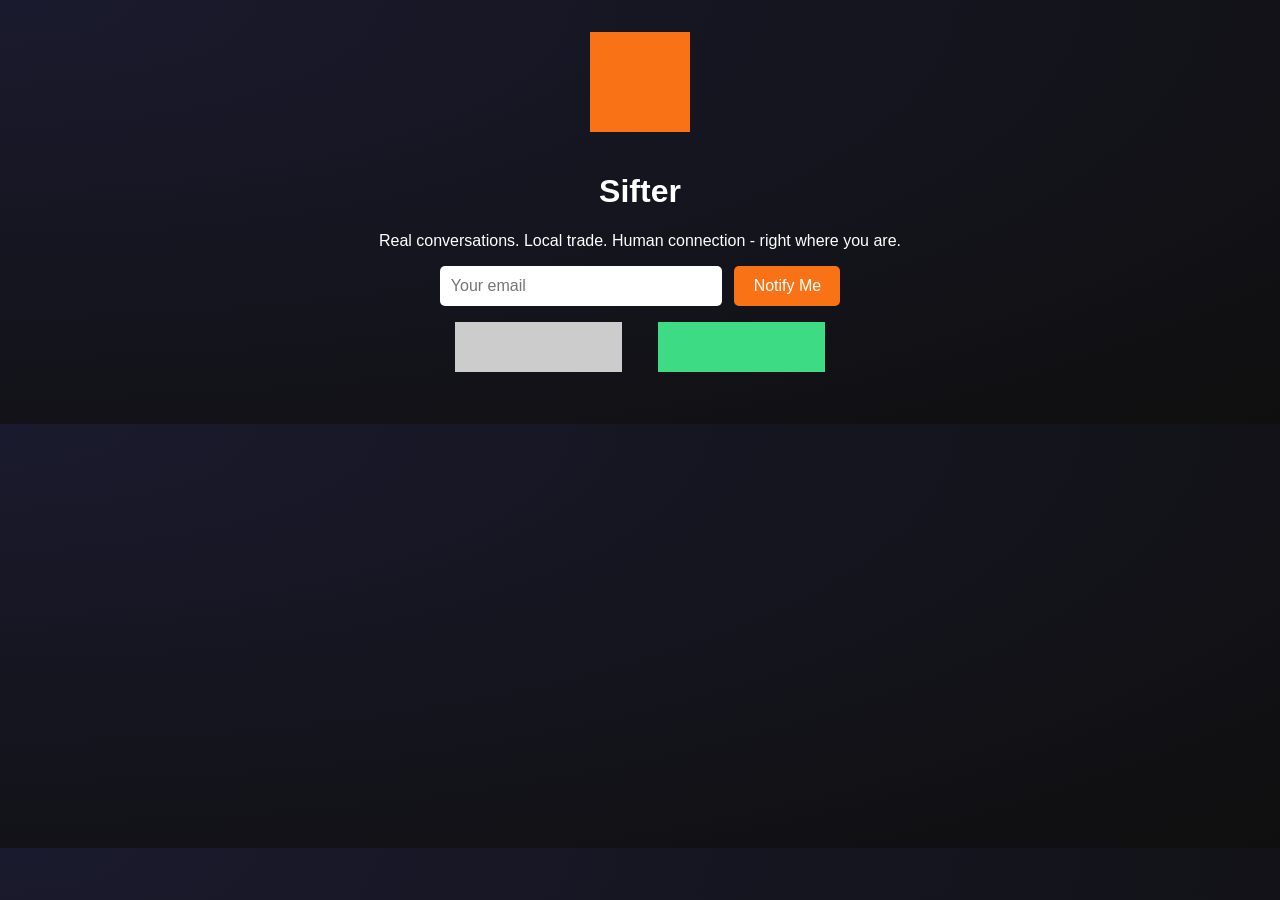
==== index.html @ d108dac5 "Add files via upload" ====
<!DOCTYPE HTML>
<html>
  <head>
    <title>Sifter – Real People. Real Proximity.</title>
    <meta charset="utf-8" />
    <meta name="viewport" content="width=device-width, initial-scale=1" />
    <style>
      body {
        margin: 0;
        padding: 2em;
        font-family: 'Segoe UI', sans-serif;
        background: radial-gradient(ellipse at top left, #1a1a2e, #0f0f0f);
        color: white;
        text-align: center;
      }
      .logo {
        width: 100px;
        height: auto;
        margin-bottom: 1rem;
      }
      input[type=email] {
        padding: 0.7em;
        width: 260px;
        border: none;
        border-radius: 5px;
        font-size: 1em;
      }
      button {
        padding: 0.7em 1.2em;
        background: #f97316;
        color: white;
        border: none;
        border-radius: 5px;
        font-size: 1em;
        margin-left: 0.5em;
      }
      .badges img {
        height: 50px;
        margin: 1em;
      }
    </style>
  </head>
  <body>
    <img src="logo.png" alt="Sifter Logo" class="logo" />
    <h1>Sifter</h1>
    <p>Real conversations. Local trade. Human connection - right where you are.</p>
    <form action="https://formspree.io/f/moqgjznb" method="POST">
      <input type="email" name="email" placeholder="Your email" required />
      <button type="submit">Notify Me</button>
    </form>
    <div class="badges">
      <img src="coming-soon-ios.png" alt="iOS Badge" />
      <img src="coming-soon-android.png" alt="Android Badge" />
    </div>
  </body>
</html>
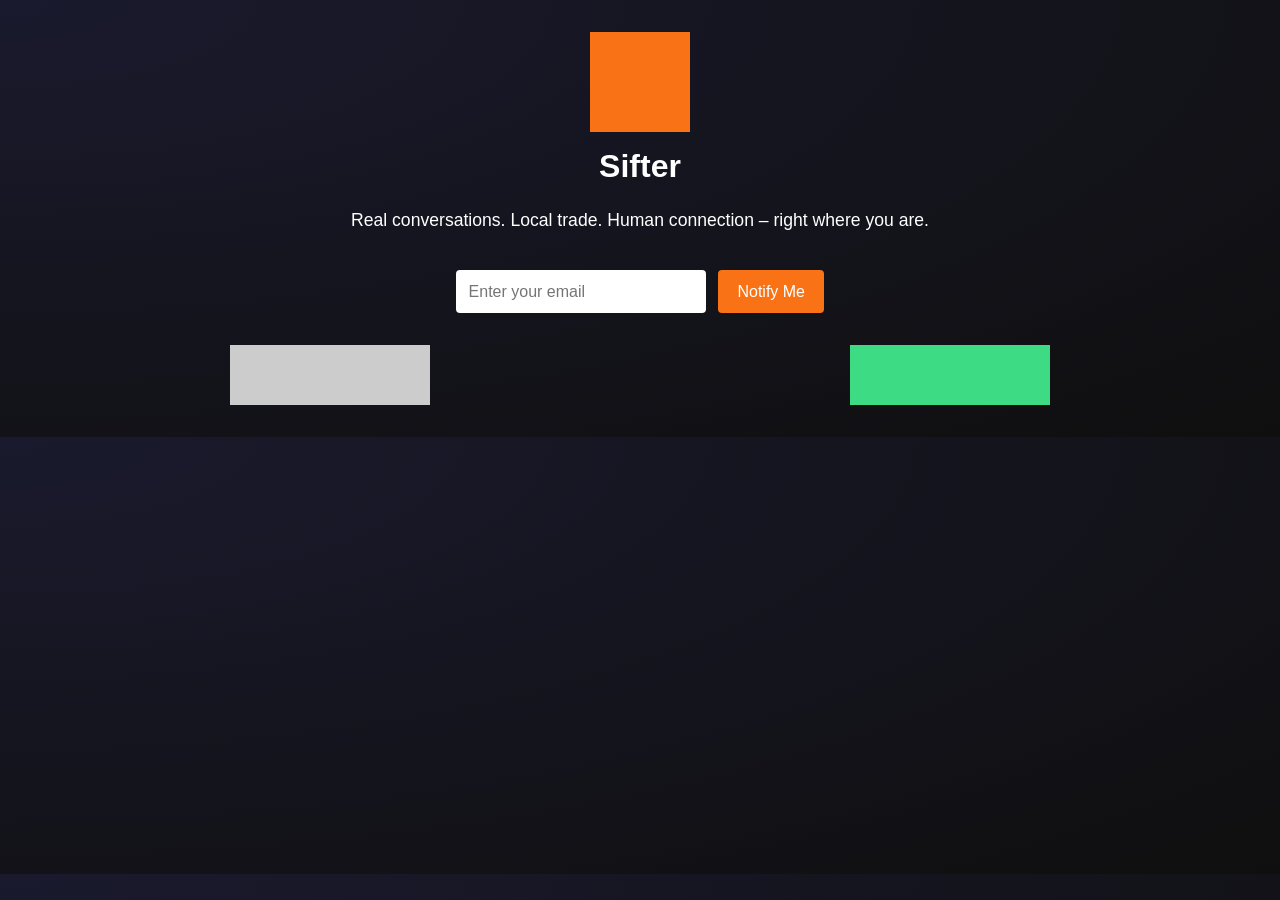
==== commit c91aaade: "Update index.html" ====
--- a/index.html
+++ b/index.html
@@ -1,57 +1,109 @@
+<!DOCTYPE html>
+<html lang="en">
+<head>
+  <meta charset="UTF-8" />
+  <meta name="viewport" content="width=device-width, initial-scale=1.0"/>
+  <title>Sifter – Real People. Real Proximity.</title>
 
-<!DOCTYPE HTML>
-<html>
-  <head>
-    <title>Sifter – Real People. Real Proximity.</title>
-    <meta charset="utf-8" />
-    <meta name="viewport" content="width=device-width, initial-scale=1" />
-    <style>
-      body {
-        margin: 0;
-        padding: 2em;
-        font-family: 'Segoe UI', sans-serif;
-        background: radial-gradient(ellipse at top left, #1a1a2e, #0f0f0f);
-        color: white;
-        text-align: center;
+  <!-- Base Styles -->
+  <style>
+    * {
+      box-sizing: border-box;
+    }
+    body {
+      margin: 0; 
+      font-family: "Segoe UI", sans-serif; 
+      background: radial-gradient(ellipse at top left, #1a1a2e, #0f0f0f); 
+      color: #fff; 
+      text-align: center; 
+      padding: 2em;
+    }
+    img {
+      max-width: 100%;
+      height: auto;
+      display: block;
+      margin: 0 auto;
+    }
+    h1 {
+      font-size: 2rem;
+      margin-top: 0.5em;
+    }
+    p {
+      font-size: 1.1rem;
+      max-width: 600px;
+      margin: 1em auto 2em;
+      line-height: 1.6;
+    }
+    /* Logo */
+    .logo {
+      width: 100px;
+      margin-bottom: 1em;
+    }
+
+    /* Email form */
+    form {
+      margin: 0.5em auto 2em;
+    }
+    input[type="email"] {
+      padding: 0.8em;
+      width: 250px;
+      border: none;
+      border-radius: 4px;
+      font-size: 1rem;
+    }
+    button {
+      padding: 0.8em 1.2em;
+      margin-left: 0.5em;
+      background: #f97316;
+      border: none;
+      border-radius: 4px;
+      color: #fff;
+      font-size: 1rem;
+      cursor: pointer;
+    }
+    button:hover {
+      opacity: 0.9;
+    }
+
+    /* Badges area */
+    .badges {
+      display: flex;
+      flex-direction: column;
+      align-items: center;
+      gap: 1.5em;
+      margin-top: 2em;
+    }
+    .badges img {
+      height: 60px; 
+      display: inline-block;
+    }
+    @media (min-width: 600px) {
+      .badges {
+        flex-direction: row;
       }
-      .logo {
-        width: 100px;
-        height: auto;
-        margin-bottom: 1rem;
-      }
-      input[type=email] {
-        padding: 0.7em;
-        width: 260px;
-        border: none;
-        border-radius: 5px;
-        font-size: 1em;
-      }
-      button {
-        padding: 0.7em 1.2em;
-        background: #f97316;
-        color: white;
-        border: none;
-        border-radius: 5px;
-        font-size: 1em;
-        margin-left: 0.5em;
-      }
-      .badges img {
-        height: 50px;
-        margin: 1em;
-      }
-    </style>
-  </head>
-  <body>
-    <img src="logo.png" alt="Sifter Logo" class="logo" />
-    <h1>Sifter</h1>
-    <p>Real conversations. Local trade. Human connection - right where you are.</p>
-    <form action="https://formspree.io/f/moqgjznb" method="POST">
-      <input type="email" name="email" placeholder="Your email" required />
-      <button type="submit">Notify Me</button>
-    </form>
-    <div class="badges">
-      <img src="coming-soon-ios.png" alt="iOS Badge" />
-      <img src="coming-soon-android.png" alt="Android Badge" />
-    </div>
-  </body>
+    }
+  </style>
+</head>
+<body>
+
+  <!-- Logo -->
+  <img src="logo.png" alt="Sifter Logo" class="logo"/>
+
+  <!-- Headline / Tagline -->
+  <h1>Sifter</h1>
+  <p>Real conversations. Local trade. Human connection – right where you are.</p>
+
+  <!-- Email Form (Formspree) -->
+  <form action="https://formspree.io/f/moqgjznb" method="POST">
+    <input type="email" name="email" placeholder="Enter your email" required />
+    <button type="submit">Notify Me</button>
+  </form>
+
+  <!-- Badges -->
+  <div class="badges">
+    <img src="coming-soon-ios.png" alt="Coming Soon on iOS" />
+    <img src="coming-soon-android.png" alt="Coming Soon on Android" />
+  </div>
+
+</body>
 </html>
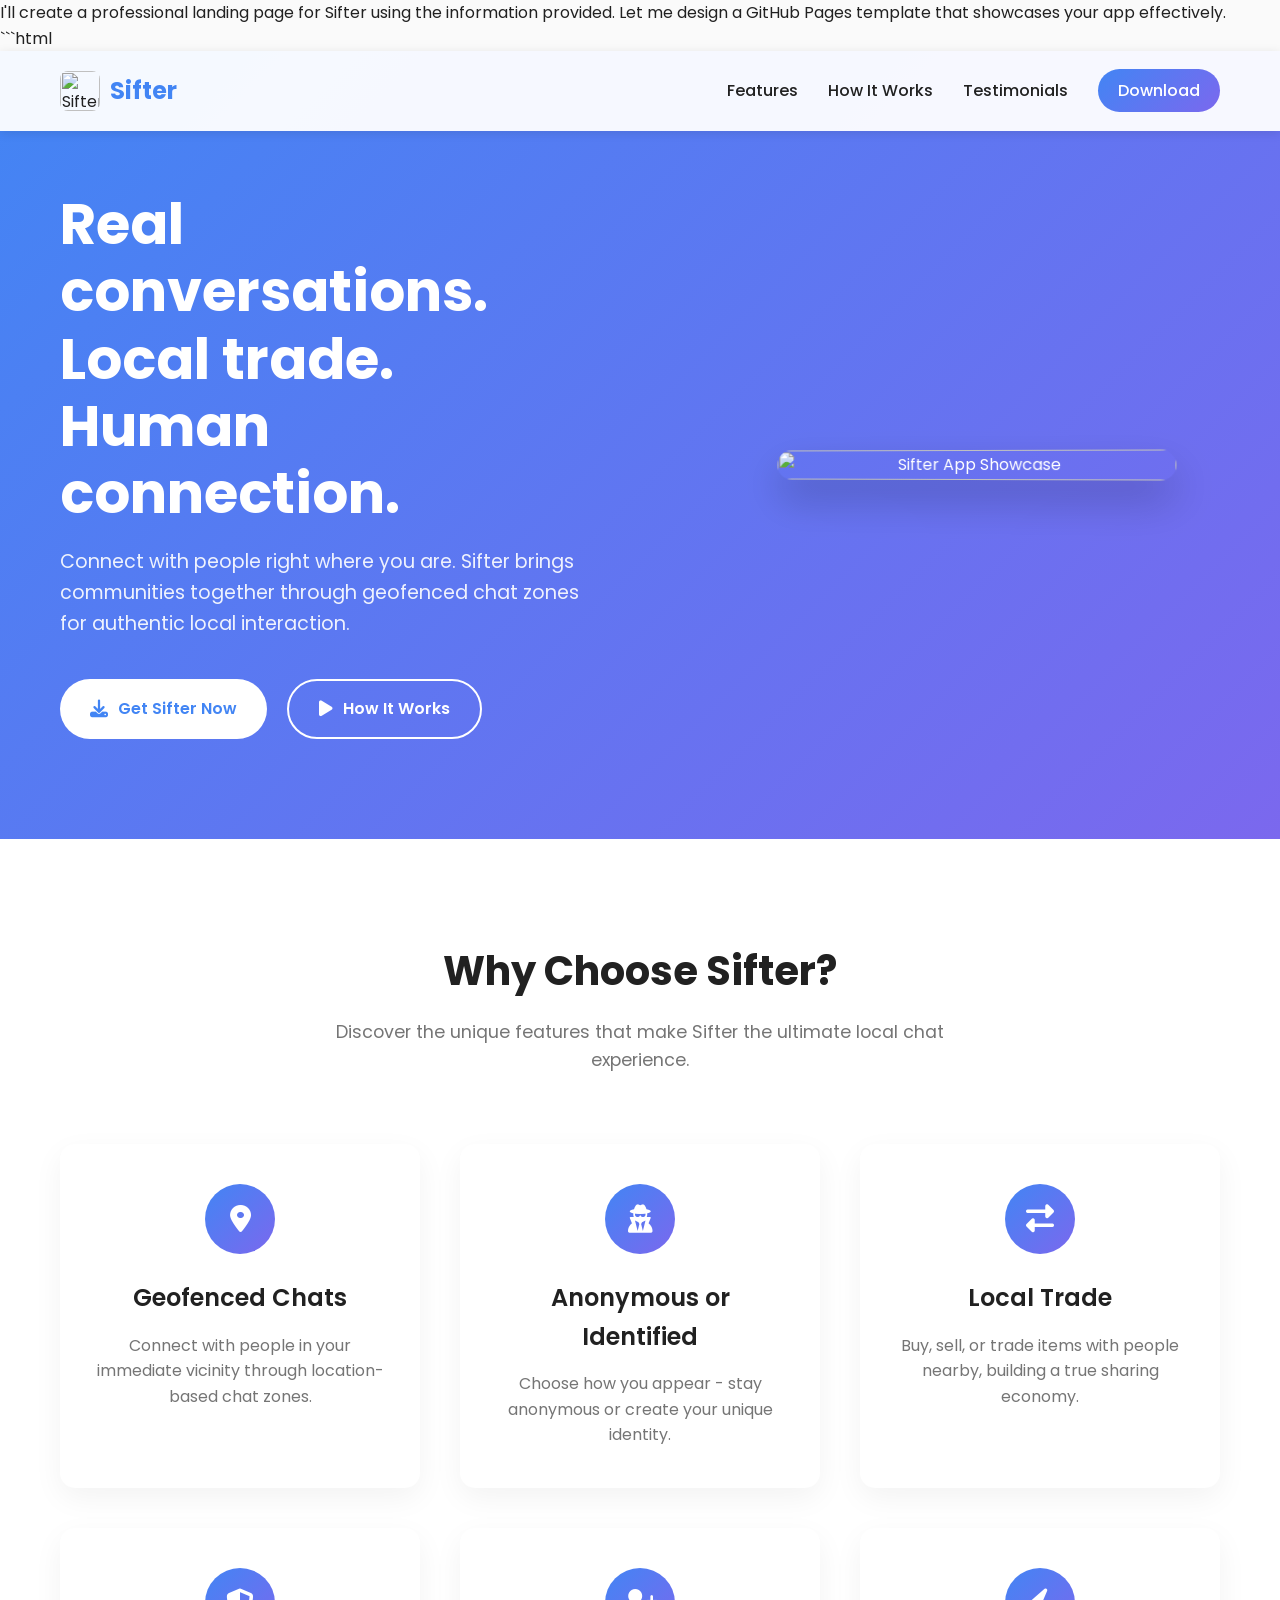
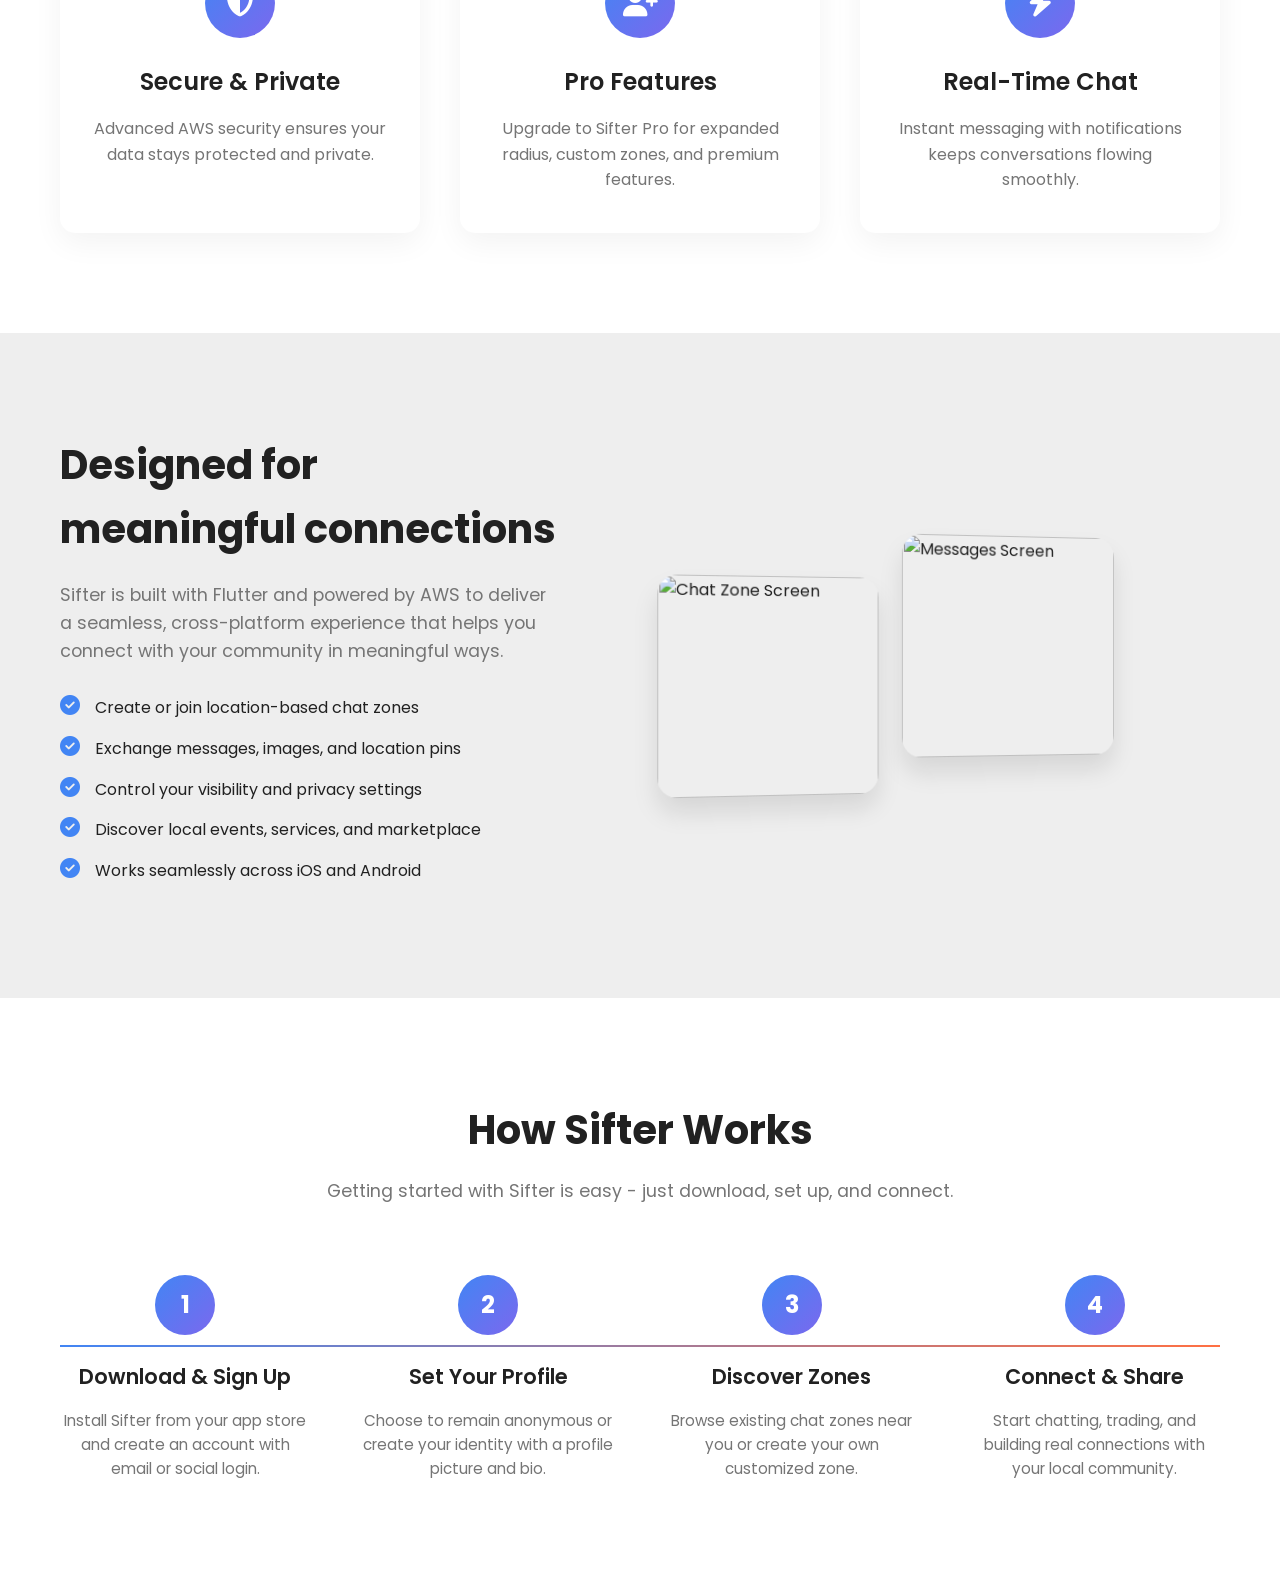
==== commit 5df87657: "Create index.html" ====
--- a/index.html
+++ b/index.html
@@ -1,109 +1,994 @@
+I'll create a professional landing page for Sifter using the information provided. Let me design a GitHub Pages template that showcases your app effectively.
+
+```html
 <!DOCTYPE html>
 <html lang="en">
 <head>
-  <meta charset="UTF-8" />
-  <meta name="viewport" content="width=device-width, initial-scale=1.0"/>
-  <title>Sifter – Real People. Real Proximity.</title>
-
-  <!-- Base Styles -->
-  <style>
-    * {
-      box-sizing: border-box;
-    }
-    body {
-      margin: 0; 
-      font-family: "Segoe UI", sans-serif; 
-      background: radial-gradient(ellipse at top left, #1a1a2e, #0f0f0f); 
-      color: #fff; 
-      text-align: center; 
-      padding: 2em;
-    }
-    img {
-      max-width: 100%;
-      height: auto;
-      display: block;
-      margin: 0 auto;
-    }
-    h1 {
-      font-size: 2rem;
-      margin-top: 0.5em;
-    }
-    p {
-      font-size: 1.1rem;
-      max-width: 600px;
-      margin: 1em auto 2em;
-      line-height: 1.6;
-    }
-    /* Logo */
-    .logo {
-      width: 100px;
-      margin-bottom: 1em;
-    }
-
-    /* Email form */
-    form {
-      margin: 0.5em auto 2em;
-    }
-    input[type="email"] {
-      padding: 0.8em;
-      width: 250px;
-      border: none;
-      border-radius: 4px;
-      font-size: 1rem;
-    }
-    button {
-      padding: 0.8em 1.2em;
-      margin-left: 0.5em;
-      background: #f97316;
-      border: none;
-      border-radius: 4px;
-      color: #fff;
-      font-size: 1rem;
-      cursor: pointer;
-    }
-    button:hover {
-      opacity: 0.9;
-    }
-
-    /* Badges area */
-    .badges {
-      display: flex;
-      flex-direction: column;
-      align-items: center;
-      gap: 1.5em;
-      margin-top: 2em;
-    }
-    .badges img {
-      height: 60px; 
-      display: inline-block;
-    }
-    @media (min-width: 600px) {
-      .badges {
-        flex-direction: row;
-      }
-    }
-  </style>
+    <meta charset="UTF-8">
+    <meta name="viewport" content="width=device-width, initial-scale=1.0">
+    <title>Sifter - Real conversations. Local trade. Human connection.</title>
+    <meta name="description" content="Chat locally with Sifter - the geofenced chat app that connects you with your community through real conversations and local trade.">
+    <link rel="icon" type="image/png" href="assets/favicon.png">
+    <!-- Font Awesome -->
+    <link rel="stylesheet" href="https://cdnjs.cloudflare.com/ajax/libs/font-awesome/6.4.2/css/all.min.css">
+    <!-- Google Fonts -->
+    <link href="https://fonts.googleapis.com/css2?family=Poppins:wght@300;400;500;600;700&family=Montserrat:wght@400;500;600;700&display=swap" rel="stylesheet">
+    <style>
+        :root {
+            --primary: #4285F4;
+            --primary-gradient: linear-gradient(135deg, #4285F4 0%, #7B68EE 100%);
+            --secondary: #FF7043;
+            --dark: #212121;
+            --light: #FAFAFA;
+            --gray: #757575;
+            --light-gray: #EEEEEE;
+        }
+        
+        * {
+            margin: 0;
+            padding: 0;
+            box-sizing: border-box;
+        }
+        
+        body {
+            font-family: 'Poppins', sans-serif;
+            color: var(--dark);
+            background-color: var(--light);
+            overflow-x: hidden;
+            line-height: 1.6;
+        }
+        
+        a {
+            text-decoration: none;
+            color: var(--primary);
+            transition: all 0.3s ease;
+        }
+        
+        a:hover {
+            color: var(--secondary);
+        }
+        
+        .container {
+            width: 100%;
+            max-width: 1200px;
+            margin: 0 auto;
+            padding: 0 20px;
+        }
+        
+        /* Header */
+        header {
+            background-color: rgba(255, 255, 255, 0.95);
+            box-shadow: 0 2px 10px rgba(0, 0, 0, 0.1);
+            position: fixed;
+            width: 100%;
+            z-index: 1000;
+            transition: all 0.3s ease;
+        }
+        
+        .navbar {
+            display: flex;
+            justify-content: space-between;
+            align-items: center;
+            padding: 20px 0;
+        }
+        
+        .logo {
+            display: flex;
+            align-items: center;
+        }
+        
+        .logo img {
+            width: 40px;
+            height: 40px;
+            margin-right: 10px;
+            border-radius: 8px;
+        }
+        
+        .logo-text {
+            font-size: 24px;
+            font-weight: 700;
+            color: var(--primary);
+        }
+        
+        .nav-links {
+            display: flex;
+            list-style: none;
+        }
+        
+        .nav-links li {
+            margin-left: 30px;
+        }
+        
+        .nav-links a {
+            font-weight: 500;
+            font-size: 16px;
+            color: var(--dark);
+        }
+        
+        .nav-links a:hover {
+            color: var(--primary);
+        }
+        
+        .nav-links a.btn {
+            background: var(--primary-gradient);
+            color: white;
+            padding: 10px 20px;
+            border-radius: 30px;
+            font-weight: 500;
+            transition: all 0.3s ease;
+        }
+        
+        .nav-links a.btn:hover {
+            transform: translateY(-2px);
+            box-shadow: 0 5px 15px rgba(66, 133, 244, 0.3);
+        }
+        
+        .hamburger {
+            display: none;
+            cursor: pointer;
+        }
+        
+        /* Hero Section */
+        .hero {
+            background: var(--primary-gradient);
+            color: white;
+            padding: 140px 0 100px;
+            position: relative;
+            overflow: hidden;
+        }
+        
+        .hero::before {
+            content: '';
+            position: absolute;
+            top: 0;
+            left: 0;
+            width: 100%;
+            height: 100%;
+            background-image: url('assets/pattern.svg');
+            background-repeat: repeat;
+            opacity: 0.1;
+        }
+        
+        .hero-content {
+            display: flex;
+            align-items: center;
+            justify-content: space-between;
+            position: relative;
+        }
+        
+        .hero-text {
+            flex: 1;
+            max-width: 550px;
+            z-index: 1;
+        }
+        
+        .hero-text h1 {
+            font-size: 3.5rem;
+            font-weight: 700;
+            line-height: 1.2;
+            margin-bottom: 20px;
+        }
+        
+        .hero-text p {
+            font-size: 1.2rem;
+            margin-bottom: 30px;
+            opacity: 0.9;
+        }
+        
+        .hero-image {
+            flex: 1;
+            max-width: 500px;
+            text-align: center;
+            position: relative;
+        }
+        
+        .hero-image img {
+            width: 100%;
+            max-width: 400px;
+            border-radius: 20px;
+            box-shadow: 0 20px 40px rgba(0, 0, 0, 0.2);
+            transform: perspective(500px) rotateY(-5deg);
+            transition: all 0.5s ease;
+        }
+        
+        .hero-image img:hover {
+            transform: perspective(500px) rotateY(0);
+        }
+        
+        .cta-buttons {
+            display: flex;
+            gap: 20px;
+            margin-top: 40px;
+        }
+        
+        .btn-primary, .btn-secondary {
+            padding: 15px 30px;
+            font-weight: 600;
+            font-size: 16px;
+            border-radius: 30px;
+            display: inline-flex;
+            align-items: center;
+            transition: all 0.3s ease;
+        }
+        
+        .btn-primary {
+            background-color: white;
+            color: var(--primary);
+        }
+        
+        .btn-primary:hover {
+            transform: translateY(-2px);
+            box-shadow: 0 5px 15px rgba(255, 255, 255, 0.3);
+        }
+        
+        .btn-secondary {
+            background-color: transparent;
+            border: 2px solid white;
+            color: white;
+        }
+        
+        .btn-secondary:hover {
+            background-color: rgba(255, 255, 255, 0.1);
+            transform: translateY(-2px);
+        }
+        
+        .btn-icon {
+            margin-right: 10px;
+            font-size: 18px;
+        }
+        
+        /* Features Section */
+        .features {
+            padding: 100px 0;
+            background-color: white;
+        }
+        
+        .section-title {
+            text-align: center;
+            margin-bottom: 70px;
+        }
+        
+        .section-title h2 {
+            font-size: 2.5rem;
+            font-weight: 700;
+            color: var(--dark);
+            margin-bottom: 15px;
+        }
+        
+        .section-title p {
+            font-size: 1.1rem;
+            color: var(--gray);
+            max-width: 700px;
+            margin: 0 auto;
+        }
+        
+        .features-grid {
+            display: grid;
+            grid-template-columns: repeat(auto-fit, minmax(300px, 1fr));
+            gap: 40px;
+        }
+        
+        .feature-card {
+            background-color: white;
+            border-radius: 15px;
+            padding: 40px 30px;
+            box-shadow: 0 10px 30px rgba(0, 0, 0, 0.05);
+            transition: all 0.3s ease;
+            text-align: center;
+        }
+        
+        .feature-card:hover {
+            transform: translateY(-10px);
+            box-shadow: 0 15px 35px rgba(0, 0, 0, 0.1);
+        }
+        
+        .feature-icon {
+            width: 70px;
+            height: 70px;
+            background: var(--primary-gradient);
+            border-radius: 50%;
+            display: flex;
+            align-items: center;
+            justify-content: center;
+            margin: 0 auto 25px;
+            color: white;
+            font-size: 28px;
+        }
+        
+        .feature-card h3 {
+            font-size: 1.5rem;
+            font-weight: 600;
+            margin-bottom: 15px;
+            color: var(--dark);
+        }
+        
+        .feature-card p {
+            color: var(--gray);
+            font-size: 1rem;
+        }
+        
+        /* App Preview Section */
+        .app-preview {
+            padding: 100px 0;
+            background-color: var(--light-gray);
+            position: relative;
+            overflow: hidden;
+        }
+        
+        .app-preview-content {
+            display: flex;
+            align-items: center;
+            justify-content: space-between;
+        }
+        
+        .app-preview-text {
+            flex: 1;
+            max-width: 500px;
+        }
+        
+        .app-preview-text h2 {
+            font-size: 2.5rem;
+            font-weight: 700;
+            color: var(--dark);
+            margin-bottom: 20px;
+        }
+        
+        .app-preview-text p {
+            font-size: 1.1rem;
+            color: var(--gray);
+            margin-bottom: 30px;
+        }
+        
+        .app-preview-gallery {
+            flex: 1;
+            display: flex;
+            justify-content: center;
+            gap: 20px;
+            perspective: 1000px;
+        }
+        
+        .app-screenshot {
+            width: 220px;
+            border-radius: 20px;
+            box-shadow: 0 15px 25px rgba(0, 0, 0, 0.1);
+            transition: all 0.3s ease;
+            transform: rotateY(10deg);
+        }
+        
+        .app-screenshot:hover {
+            transform: rotateY(0) scale(1.05);
+            z-index: 1;
+        }
+        
+        .app-screenshot:nth-child(1) {
+            transform: translateY(20px) rotateY(10deg);
+        }
+        
+        .app-screenshot:nth-child(2) {
+            transform: translateY(-20px) rotateY(10deg);
+        }
+        
+        .app-features-list {
+            list-style: none;
+            margin-top: 30px;
+        }
+        
+        .app-features-list li {
+            display: flex;
+            align-items: flex-start;
+            margin-bottom: 15px;
+        }
+        
+        .feature-check {
+            color: var(--primary);
+            margin-right: 15px;
+            font-size: 20px;
+            min-width: 20px;
+        }
+        
+        /* How It Works Section */
+        .how-it-works {
+            padding: 100px 0;
+            background-color: white;
+        }
+        
+        .steps-container {
+            display: flex;
+            justify-content: space-between;
+            margin-top: 50px;
+            position: relative;
+        }
+        
+        .steps-container::before {
+            content: '';
+            position: absolute;
+            top: 70px;
+            left: 0;
+            width: 100%;
+            height: 2px;
+            background: linear-gradient(90deg, var(--primary) 0%, var(--secondary) 100%);
+            z-index: 0;
+        }
+        
+        .step {
+            display: flex;
+            flex-direction: column;
+            align-items: center;
+            text-align: center;
+            position: relative;
+            z-index: 1;
+            max-width: 250px;
+        }
+        
+        .step-number {
+            width: 60px;
+            height: 60px;
+            background: var(--primary-gradient);
+            border-radius: 50%;
+            display: flex;
+            align-items: center;
+            justify-content: center;
+            color: white;
+            font-size: 24px;
+            font-weight: 700;
+            margin-bottom: 25px;
+            position: relative;
+        }
+        
+        .step-number::before {
+            content: '';
+            position: absolute;
+            top: -5px;
+            left: -5px;
+            right: -5px;
+            bottom: -5px;
+            background: white;
+            border-radius: 50%;
+            z-index: -1;
+        }
+        
+        .step h3 {
+            font-size: 1.3rem;
+            font-weight: 600;
+            margin-bottom: 15px;
+            color: var(--dark);
+        }
+        
+        .step p {
+            color: var(--gray);
+            font-size: 0.95rem;
+        }
+        
+        /* Testimonials */
+        .testimonials {
+            padding: 100px 0;
+            background-color: var(--light);
+        }
+        
+        .testimonials-container {
+            display: grid;
+            grid-template-columns: repeat(auto-fit, minmax(300px, 1fr));
+            gap: 30px;
+            margin-top: 50px;
+        }
+        
+        .testimonial-card {
+            background-color: white;
+            border-radius: 15px;
+            padding: 30px;
+            box-shadow: 0 10px 30px rgba(0, 0, 0, 0.05);
+            transition: all 0.3s ease;
+        }
+        
+        .testimonial-card:hover {
+            transform: translateY(-10px);
+            box-shadow: 0 15px 35px rgba(0, 0, 0, 0.1);
+        }
+        
+        .testimonial-content {
+            position: relative;
+            padding-left: 20px;
+            margin-bottom: 20px;
+            color: var(--gray);
+            font-style: italic;
+        }
+        
+        .testimonial-content::before {
+            content: '"';
+            position: absolute;
+            left: -10px;
+            top: -10px;
+            font-size: 4rem;
+            color: var(--primary);
+            opacity: 0.2;
+            font-family: serif;
+        }
+        
+        .testimonial-user {
+            display: flex;
+            align-items: center;
+        }
+        
+        .testimonial-avatar {
+            width: 50px;
+            height: 50px;
+            border-radius: 50%;
+            margin-right: 15px;
+            object-fit: cover;
+        }
+        
+        .testimonial-info h4 {
+            font-size: 1.1rem;
+            font-weight: 600;
+            color: var(--dark);
+            margin-bottom: 5px;
+        }
+        
+        .testimonial-info p {
+            font-size: 0.9rem;
+            color: var(--gray);
+        }
+        
+        /* Call to Action */
+        .cta-section {
+            padding: 80px 0;
+            background: var(--primary-gradient);
+            color: white;
+            text-align: center;
+        }
+        
+        .cta-content {
+            max-width: 800px;
+            margin: 0 auto;
+        }
+        
+        .cta-content h2 {
+            font-size: 2.5rem;
+            font-weight: 700;
+            margin-bottom: 20px;
+        }
+        
+        .cta-content p {
+            font-size: 1.2rem;
+            margin-bottom: 40px;
+            opacity: 0.9;
+        }
+        
+        .app-download-buttons {
+            display: flex;
+            justify-content: center;
+            gap: 20px;
+            margin-bottom: 30px;
+        }
+        
+        .download-btn {
+            display: flex;
+            align-items: center;
+            padding: 15px 25px;
+            background-color: #111;
+            color: white;
+            border-radius: 10px;
+            transition: all 0.3s ease;
+        }
+        
+        .download-btn:hover {
+            transform: translateY(-5px);
+            box-shadow: 0 10px 20px rgba(0, 0, 0, 0.2);
+            color: white;
+        }
+        
+        .download-btn-icon {
+            font-size: 30px;
+            margin-right: 10px;
+        }
+        
+        .download-btn-text {
+            text-align: left;
+        }
+        
+        .download-btn-text span {
+            display: block;
+        }
+        
+        .download-btn-text .small-text {
+            font-size: 0.8rem;
+            font-weight: 400;
+        }
+        
+        .download-btn-text .big-text {
+            font-size: 1.2rem;
+            font-weight: 600;
+        }
+        
+        /* Footer */
+        footer {
+            background-color: var(--dark);
+            color: white;
+            padding: 60px 0 30px;
+        }
+        
+        .footer-content {
+            display: grid;
+            grid-template-columns: repeat(auto-fit, minmax(200px, 1fr));
+            gap: 40px;
+            margin-bottom: 40px;
+        }
+        
+        .footer-column h3 {
+            font-size: 1.3rem;
+            font-weight: 600;
+            margin-bottom: 20px;
+            color: white;
+        }
+        
+        .footer-links {
+            list-style: none;
+        }
+        
+        .footer-links li {
+            margin-bottom: 10px;
+        }
+        
+        .footer-links a {
+            color: rgba(255, 255, 255, 0.7);
+            transition: all 0.3s ease;
+        }
+        
+        .footer-links a:hover {
+            color: white;
+        }
+        
+        .footer-social {
+            display: flex;
+            gap: 15px;
+            margin-top: 20px;
+        }
+        
+        .footer-social a {
+            display: flex;
+            align-items: center;
+            justify-content: center;
+            width: 40px;
+            height: 40px;
+            background-color: rgba(255, 255, 255, 0.1);
+            color: white;
+            border-radius: 50%;
+            transition: all 0.3s ease;
+        }
+        
+        .footer-social a:hover {
+            background-color: var(--primary);
+            transform: translateY(-3px);
+        }
+        
+        .footer-bottom {
+            border-top: 1px solid rgba(255, 255, 255, 0.1);
+            padding-top: 20px;
+            display: flex;
+            justify-content: space-between;
+            align-items: center;
+        }
+        
+        .footer-copyright {
+            color: rgba(255, 255, 255, 0.7);
+            font-size: 0.9rem;
+        }
+        
+        .footer-legal {
+            display: flex;
+            gap: 20px;
+        }
+        
+        .footer-legal a {
+            color: rgba(255, 255, 255, 0.7);
+            font-size: 0.9rem;
+        }
+        
+        .footer-legal a:hover {
+            color: white;
+        }
+        
+        /* Responsive Styles */
+        @media (max-width: 1024px) {
+            .hero-text h1 {
+                font-size: 3rem;
+            }
+            
+            .app-screenshot {
+                width: 180px;
+            }
+        }
+        
+        @media (max-width: 992px) {
+            .hero-content, .app-preview-content {
+                flex-direction: column;
+                text-align: center;
+            }
+            
+            .hero-text, .app-preview-text {
+                margin-bottom: 50px;
+                max-width: 100%;
+            }
+            
+            .app-features-list {
+                display: inline-block;
+                text-align: left;
+            }
+            
+            .cta-buttons {
+                justify-content: center;
+            }
+            
+            .steps-container {
+                flex-direction: column;
+                align-items: center;
+                gap: 50px;
+            }
+            
+            .steps-container::before {
+                display: none;
+            }
+            
+            .step {
+                max-width: 100%;
+            }
+        }
+        
+        @media (max-width: 768px) {
+            .navbar {
+                padding: 15px 0;
+            }
+            
+            .nav-links {
+                position: fixed;
+                top: 80px;
+                left: 0;
+                right: 0;
+                background-color: white;
+                flex-direction: column;
+                align-items: center;
+                padding: 20px 0;
+                box-shadow: 0 5px 15px rgba(0, 0, 0, 0.1);
+                clip-path: polygon(0 0, 100% 0, 100% 0, 0 0);
+                transition: all 0.3s ease;
+            }
+            
+            .nav-active {
+                clip-path: polygon(0 0, 100% 0, 100% 100%, 0 100%);
+            }
+            
+            .nav-links li {
+                margin: 15px 0;
+            }
+            
+            .hamburger {
+                display: block;
+                font-size: 24px;
+            }
+            
+            .hero {
+                padding: 120px 0 80px;
+            }
+            
+            .hero-text h1 {
+                font-size: 2.5rem;
+            }
+            
+            .features-grid, .testimonials-container {
+                grid-template-columns: 1fr;
+            }
+            
+            .app-preview-gallery {
+                flex-direction: column;
+                align-items: center;
+            }
+            
+            .app-screenshot {
+                width: 80%;
+                max-width: 300px;
+            }
+            
+            .app-screenshot:nth-child(1),
+            .app-screenshot:nth-child(2) {
+                transform: none;
+            }
+            
+            .app-download-buttons {
+                flex-direction: column;
+                align-items: center;
+            }
+            
+            .footer-bottom {
+                flex-direction: column;
+                text-align: center;
+                gap: 15px;
+            }
+            
+            .footer-legal {
+                justify-content: center;
+            }
+        }
+        
+        @media (max-width: 480px) {
+            .hero-text h1 {
+                font-size: 2rem;
+            }
+            
+            .section-title h2, .app-preview-text h2, .cta-content h2 {
+                font-size: 2rem;
+            }
+            
+            .feature-card, .testimonial-card {
+                padding: 25px 20px;
+            }
+        }
+    </style>
 </head>
 <body>
+    <!-- Header -->
+    <header>
+        <div class="container">
+            <nav class="navbar">
+                <div class="logo">
+                    <img src="assets/logo.png" alt="Sifter Logo">
+                    <span class="logo-text">Sifter</span>
+                </div>
+                <ul class="nav-links">
+                    <li><a href="#features">Features</a></li>
+                    <li><a href="#how-it-works">How It Works</a></li>
+                    <li><a href="#testimonials">Testimonials</a></li>
+                    <li><a href="#download" class="btn">Download</a></li>
+                </ul>
+                <div class="hamburger">
+                    <i class="fas fa-bars"></i>
+                </div>
+            </nav>
+        </div>
+    </header>
 
-  <!-- Logo -->
-  <img src="logo.png" alt="Sifter Logo" class="logo"/>
+    <!-- Hero Section -->
+    <section class="hero">
+        <div class="container">
+            <div class="hero-content">
+                <div class="hero-text">
+                    <h1>Real conversations. Local trade. Human connection.</h1>
+                    <p>Connect with people right where you are. Sifter brings communities together through geofenced chat zones for authentic local interaction.</p>
+                    <div class="cta-buttons">
+                        <a href="#download" class="btn-primary">
+                            <i class="fas fa-download btn-icon"></i>
+                            Get Sifter Now
+                        </a>
+                        <a href="#how-it-works" class="btn-secondary">
+                            <i class="fas fa-play btn-icon"></i>
+                            How It Works
+                        </a>
+                    </div>
+                </div>
+                <div class="hero-image">
+                    <img src="assets/app-showcase.png" alt="Sifter App Showcase">
+                </div>
+            </div>
+        </div>
+    </section>
 
-  <!-- Headline / Tagline -->
-  <h1>Sifter</h1>
-  <p>Real conversations. Local trade. Human connection – right where you are.</p>
+    <!-- Features Section -->
+    <section class="features" id="features">
+        <div class="container">
+            <div class="section-title">
+                <h2>Why Choose Sifter?</h2>
+                <p>Discover the unique features that make Sifter the ultimate local chat experience.</p>
+            </div>
+            <div class="features-grid">
+                <div class="feature-card">
+                    <div class="feature-icon">
+                        <i class="fas fa-map-marker-alt"></i>
+                    </div>
+                    <h3>Geofenced Chats</h3>
+                    <p>Connect with people in your immediate vicinity through location-based chat zones.</p>
+                </div>
+                <div class="feature-card">
+                    <div class="feature-icon">
+                        <i class="fas fa-user-secret"></i>
+                    </div>
+                    <h3>Anonymous or Identified</h3>
+                    <p>Choose how you appear - stay anonymous or create your unique identity.</p>
+                </div>
+                <div class="feature-card">
+                    <div class="feature-icon">
+                        <i class="fas fa-exchange-alt"></i>
+                    </div>
+                    <h3>Local Trade</h3>
+                    <p>Buy, sell, or trade items with people nearby, building a true sharing economy.</p>
+                </div>
+                <div class="feature-card">
+                    <div class="feature-icon">
+                        <i class="fas fa-shield-alt"></i>
+                    </div>
+                    <h3>Secure & Private</h3>
+                    <p>Advanced AWS security ensures your data stays protected and private.</p>
+                </div>
+                <div class="feature-card">
+                    <div class="feature-icon">
+                        <i class="fas fa-user-plus"></i>
+                    </div>
+                    <h3>Pro Features</h3>
+                    <p>Upgrade to Sifter Pro for expanded radius, custom zones, and premium features.</p>
+                </div>
+                <div class="feature-card">
+                    <div class="feature-icon">
+                        <i class="fas fa-bolt"></i>
+                    </div>
+                    <h3>Real-Time Chat</h3>
+                    <p>Instant messaging with notifications keeps conversations flowing smoothly.</p>
+                </div>
+            </div>
+        </div>
+    </section>
 
-  <!-- Email Form (Formspree) -->
-  <form action="https://formspree.io/f/moqgjznb" method="POST">
-    <input type="email" name="email" placeholder="Enter your email" required />
-    <button type="submit">Notify Me</button>
-  </form>
+    <!-- App Preview Section -->
+    <section class="app-preview">
+        <div class="container">
+            <div class="app-preview-content">
+                <div class="app-preview-text">
+                    <h2>Designed for meaningful connections</h2>
+                    <p>Sifter is built with Flutter and powered by AWS to deliver a seamless, cross-platform experience that helps you connect with your community in meaningful ways.</p>
+                    <ul class="app-features-list">
+                        <li>
+                            <span class="feature-check"><i class="fas fa-check-circle"></i></span>
+                            <span>Create or join location-based chat zones</span>
+                        </li>
+                        <li>
+                            <span class="feature-check"><i class="fas fa-check-circle"></i></span>
+                            <span>Exchange messages, images, and location pins</span>
+                        </li>
+                        <li>
+                            <span class="feature-check"><i class="fas fa-check-circle"></i></span>
+                            <span>Control your visibility and privacy settings</span>
+                        </li>
+                        <li>
+                            <span class="feature-check"><i class="fas fa-check-circle"></i></span>
+                            <span>Discover local events, services, and marketplace</span>
+                        </li>
+                        <li>
+                            <span class="feature-check"><i class="fas fa-check-circle"></i></span>
+                            <span>Works seamlessly across iOS and Android</span>
+                        </li>
+                    </ul>
+                </div>
+                <div class="app-preview-gallery">
+                    <img src="assets/screenshot-1.png" class="app-screenshot" alt="Chat Zone Screen">
+                    <img src="assets/screenshot-2.png" class="app-screenshot" alt="Messages Screen">
+                </div>
+            </div>
+        </div>
+    </section>
 
-  <!-- Badges -->
-  <div class="badges">
-    <img src="coming-soon-ios.png" alt="Coming Soon on iOS" />
-    <img src="coming-soon-android.png" alt="Coming Soon on Android" />
-  </div>
-
-</body>
-</html>
+    <!-- How It Works Section -->
+    <section class="how-it-works" id="how-it-works">
+        <div class="container">
+            <div class="section-title">
+                <h2>How Sifter Works</h2>
+                <p>Getting started with Sifter is easy - just download, set up, and connect.</p>
+            </div>
+            <div class="steps-container">
+                <div class="step">
+                    <div class="step-number">1</div>
+                    <h3>Download & Sign Up</h3>
+                    <p>Install Sifter from your app store and create an account with email or social login.</p>
+                </div>
+                <div class="step">
+                    <div class="step-number">2</div>
+                    <h3>Set Your Profile</h3>
+                    <p>Choose to remain anonymous or create your identity with a profile picture and bio.</p>
+                </div>
+                <div class="step">
+                    <div class="step-number">3</div>
+                    <h3>Discover Zones</h3>
+                    <p>Browse existing chat zones near you or create your own customized zone.</p>
+                </div>
+                <div class="step">
+                    <div class="step-number">4</div>
+                    <h3>Connect & Share</h3>
+                    <p>Start chatting, trading, and building real connections with your local community.</p>
+                </div>
+            
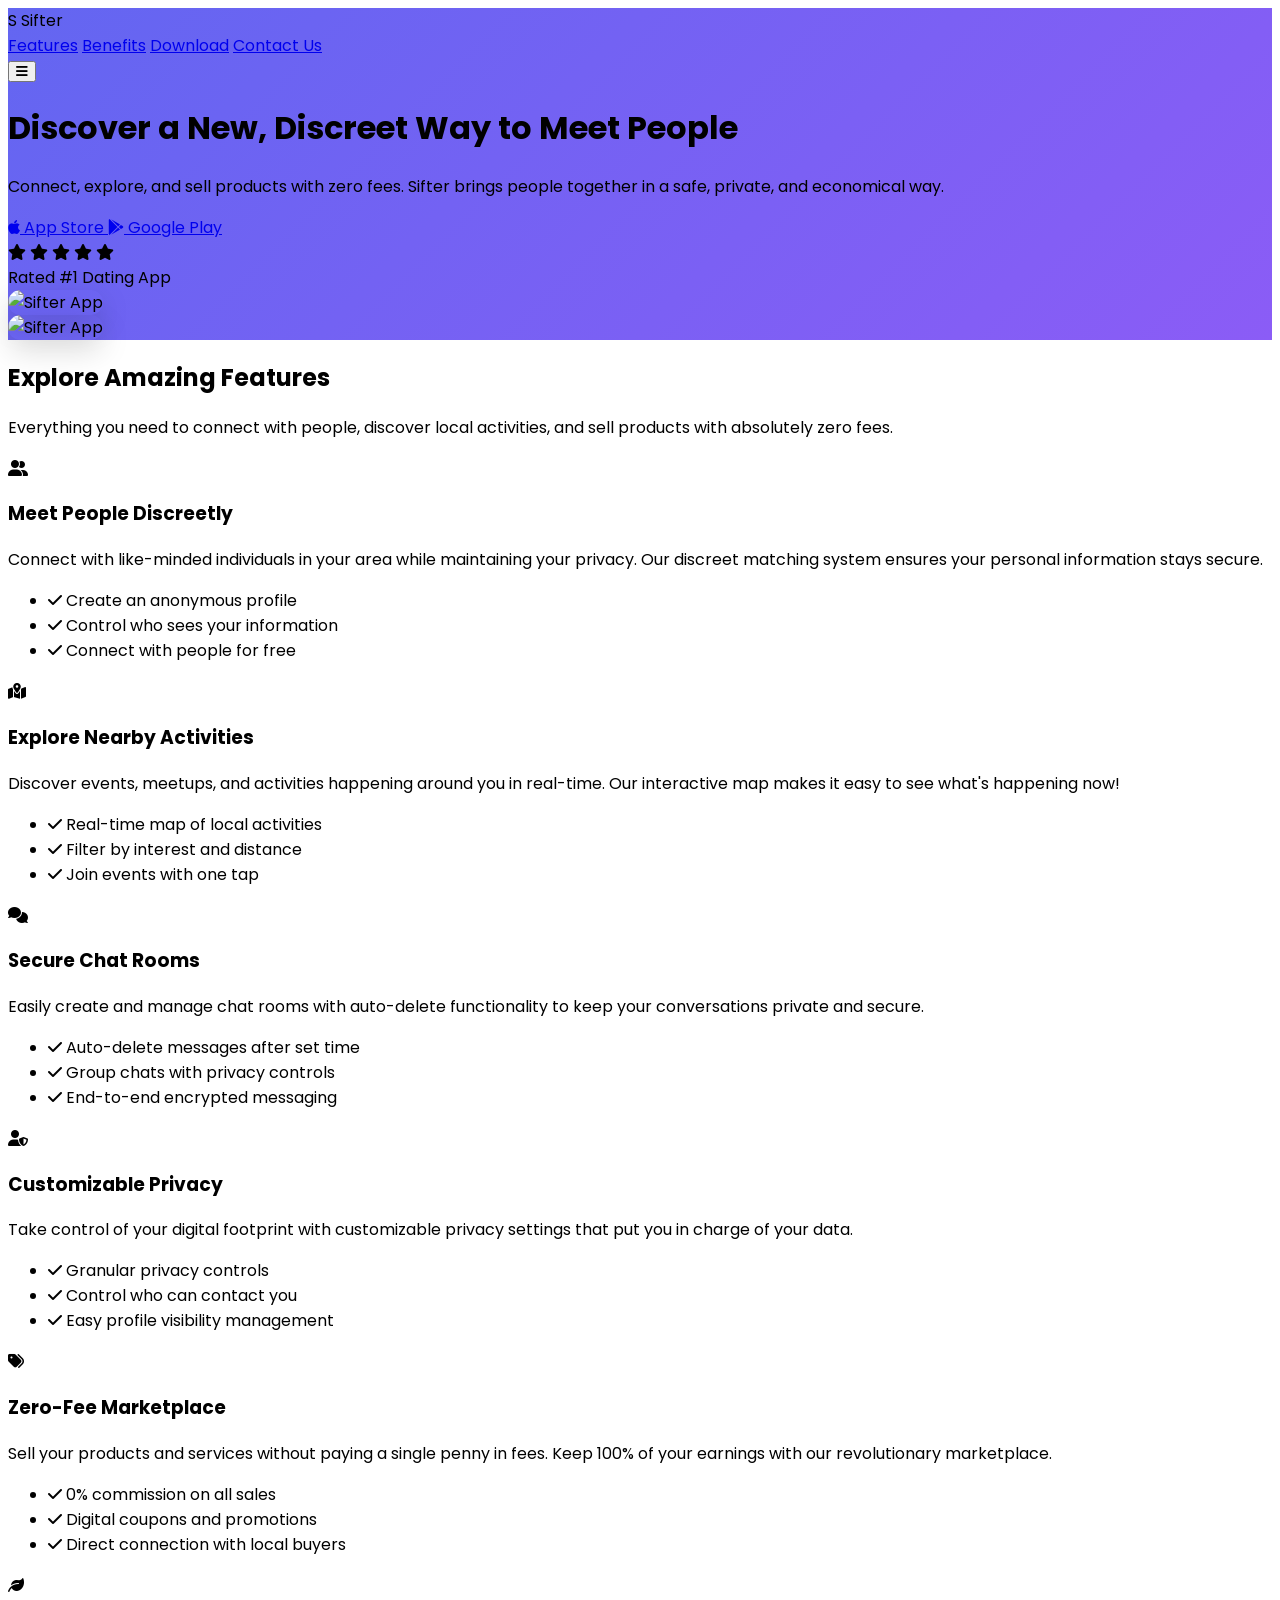
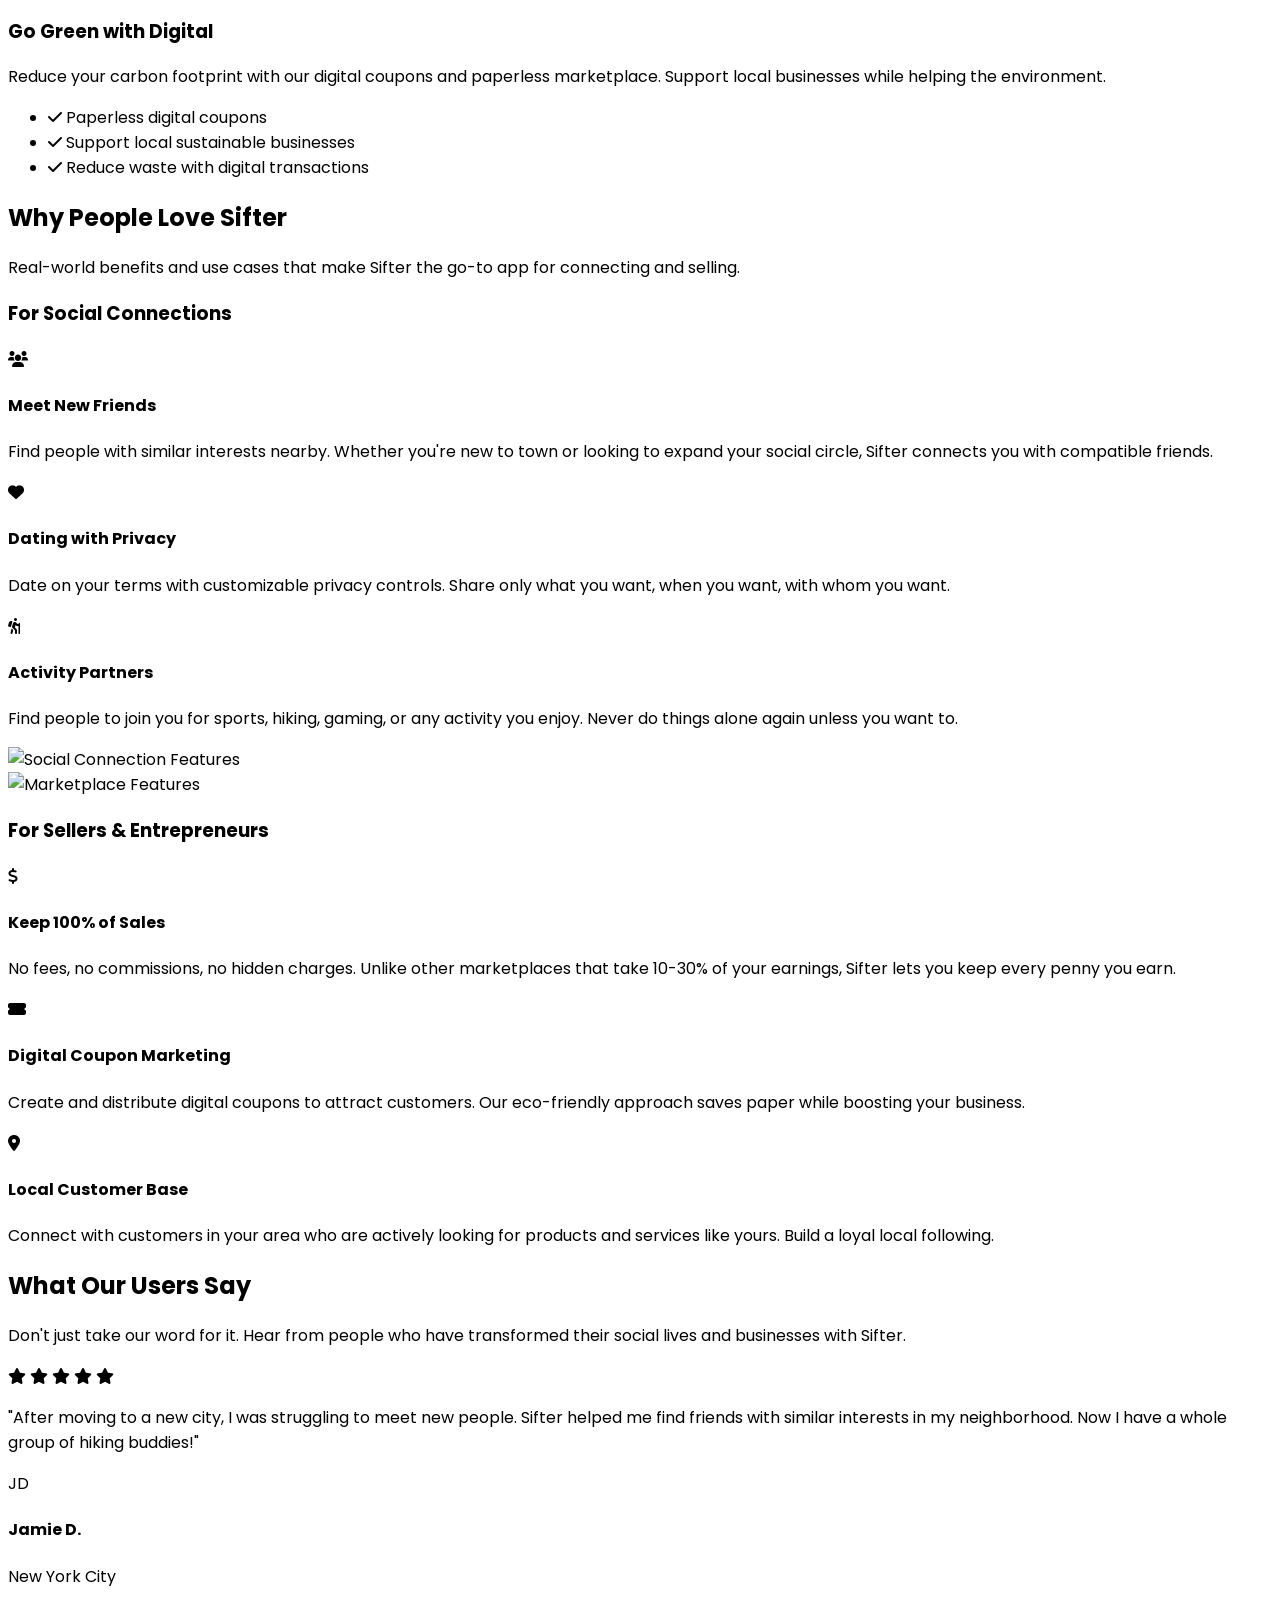
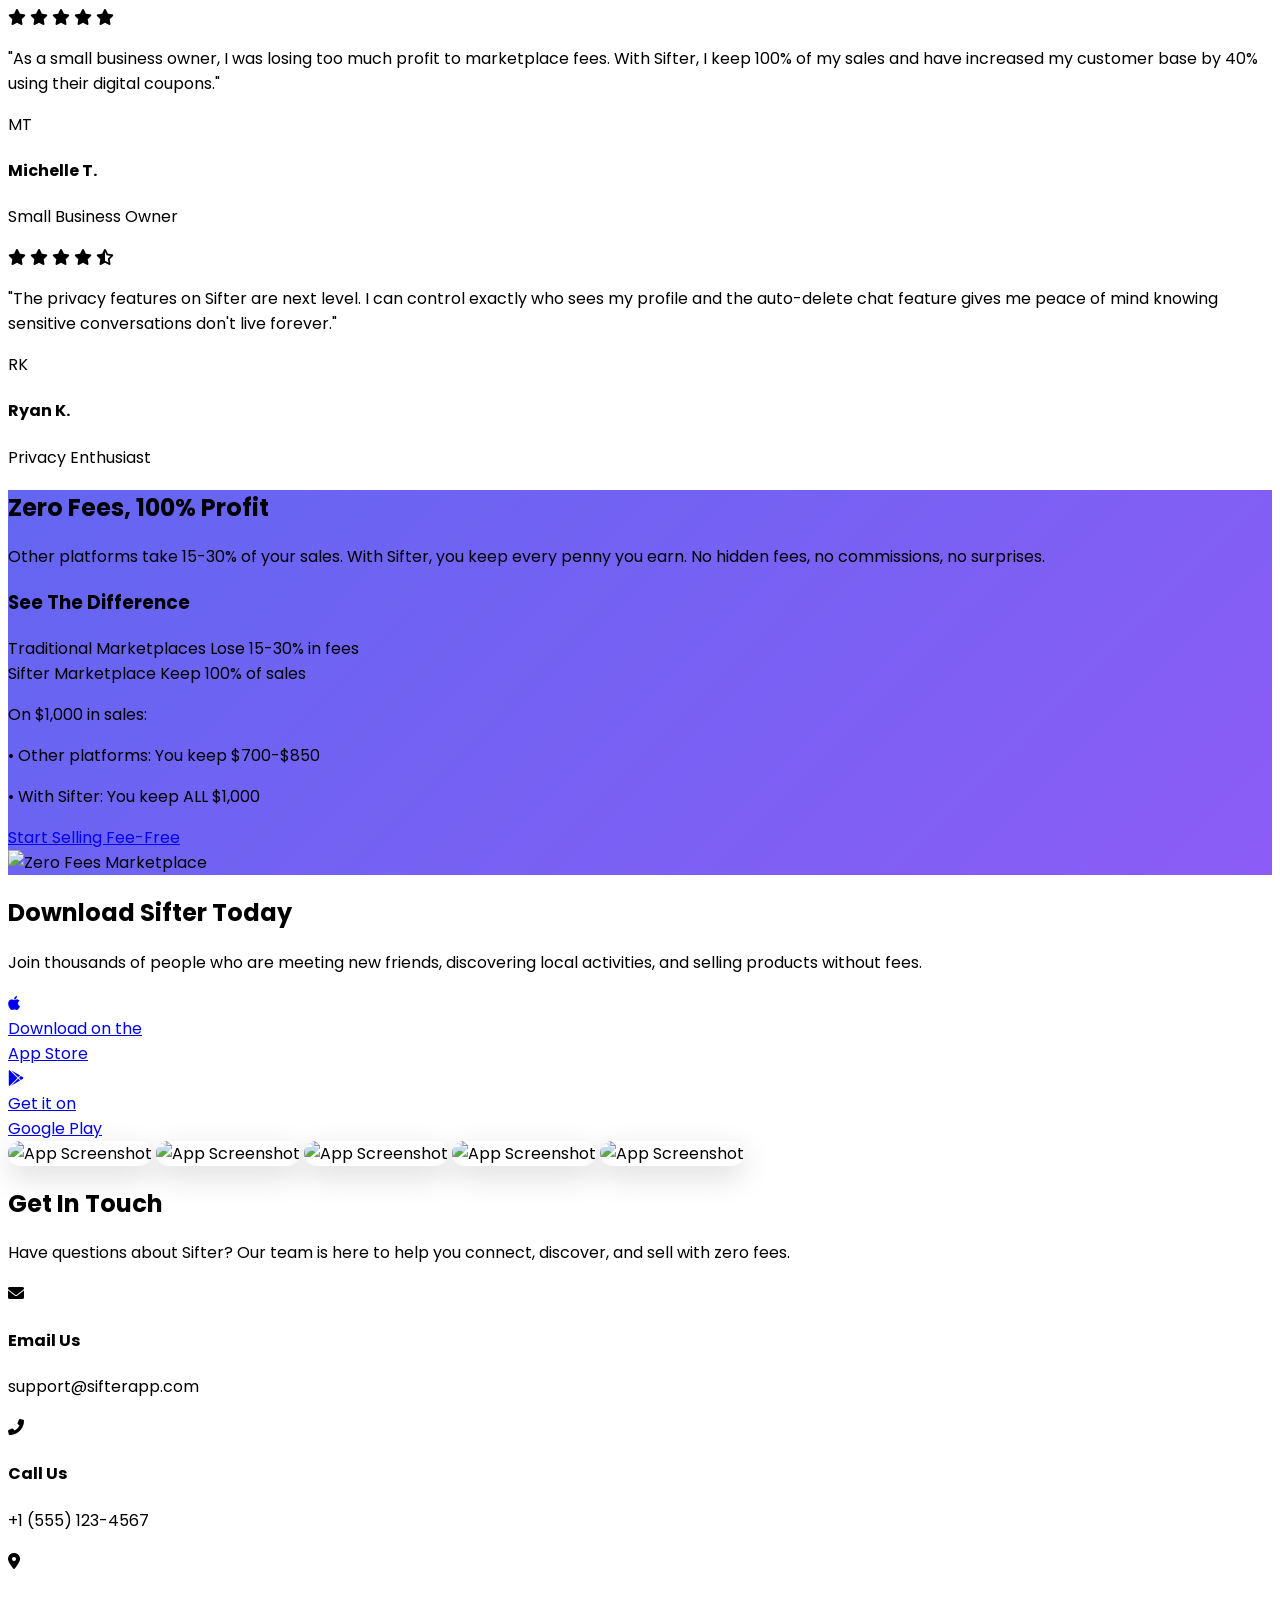
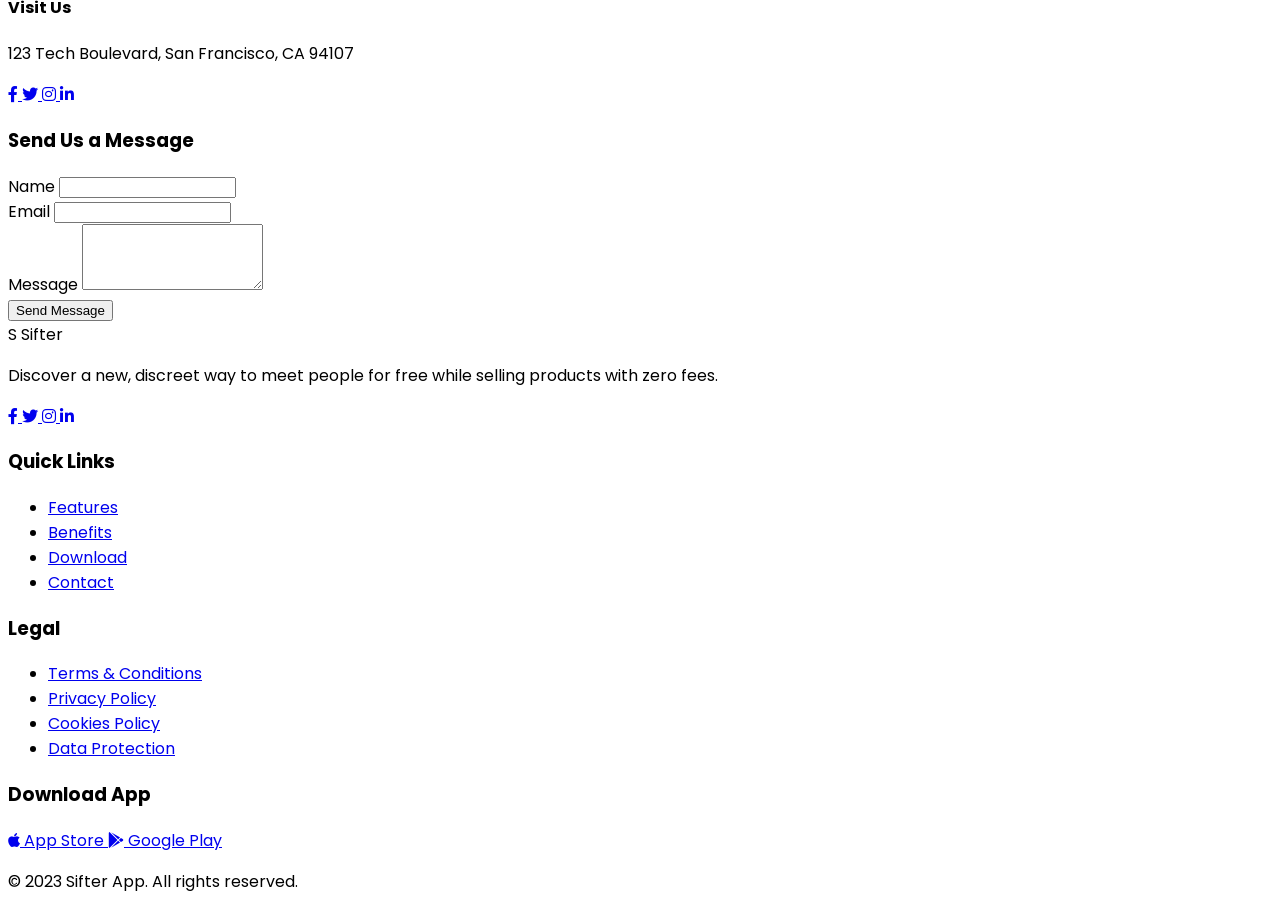
==== commit 4e787792: "Update index.html" ====
--- a/index.html
+++ b/index.html
@@ -1,994 +1,655 @@
-I'll create a professional landing page for Sifter using the information provided. Let me design a GitHub Pages template that showcases your app effectively.
-
-```html
 <!DOCTYPE html>
 <html lang="en">
 <head>
     <meta charset="UTF-8">
     <meta name="viewport" content="width=device-width, initial-scale=1.0">
-    <title>Sifter - Real conversations. Local trade. Human connection.</title>
-    <meta name="description" content="Chat locally with Sifter - the geofenced chat app that connects you with your community through real conversations and local trade.">
-    <link rel="icon" type="image/png" href="assets/favicon.png">
-    <!-- Font Awesome -->
-    <link rel="stylesheet" href="https://cdnjs.cloudflare.com/ajax/libs/font-awesome/6.4.2/css/all.min.css">
-    <!-- Google Fonts -->
-    <link href="https://fonts.googleapis.com/css2?family=Poppins:wght@300;400;500;600;700&family=Montserrat:wght@400;500;600;700&display=swap" rel="stylesheet">
+    <title>Sifter - Meet People, Explore & Sell With Zero Fees</title>
+    <link href="https://cdn.jsdelivr.net/npm/tailwindcss@2.2.19/dist/tailwind.min.css" rel="stylesheet">
+    <link href="https://cdn.jsdelivr.net/npm/@fortawesome/fontawesome-free@6.0.0/css/all.min.css" rel="stylesheet">
+    <link href="https://fonts.googleapis.com/css2?family=Poppins:wght@300;400;500;600;700&display=swap" rel="stylesheet">
     <style>
-        :root {
-            --primary: #4285F4;
-            --primary-gradient: linear-gradient(135deg, #4285F4 0%, #7B68EE 100%);
-            --secondary: #FF7043;
-            --dark: #212121;
-            --light: #FAFAFA;
-            --gray: #757575;
-            --light-gray: #EEEEEE;
-        }
-        
-        * {
-            margin: 0;
-            padding: 0;
-            box-sizing: border-box;
-        }
-        
         body {
             font-family: 'Poppins', sans-serif;
-            color: var(--dark);
-            background-color: var(--light);
-            overflow-x: hidden;
-            line-height: 1.6;
+            scroll-behavior: smooth;
         }
-        
-        a {
-            text-decoration: none;
-            color: var(--primary);
+        .gradient-bg {
+            background: linear-gradient(135deg, #6366F1 0%, #8B5CF6 100%);
+        }
+        .app-screenshot {
+            box-shadow: 0px 10px 30px rgba(0, 0, 0, 0.15);
+            border-radius: 24px;
+        }
+        .feature-card {
             transition: all 0.3s ease;
         }
-        
-        a:hover {
-            color: var(--secondary);
+        .feature-card:hover {
+            transform: translateY(-5px);
         }
-        
-        .container {
-            width: 100%;
-            max-width: 1200px;
-            margin: 0 auto;
-            padding: 0 20px;
-        }
-        
-        /* Header */
-        header {
-            background-color: rgba(255, 255, 255, 0.95);
-            box-shadow: 0 2px 10px rgba(0, 0, 0, 0.1);
-            position: fixed;
-            width: 100%;
-            z-index: 1000;
+        .cta-button {
             transition: all 0.3s ease;
         }
-        
-        .navbar {
-            display: flex;
-            justify-content: space-between;
-            align-items: center;
-            padding: 20px 0;
-        }
-        
-        .logo {
-            display: flex;
-            align-items: center;
-        }
-        
-        .logo img {
-            width: 40px;
-            height: 40px;
-            margin-right: 10px;
-            border-radius: 8px;
-        }
-        
-        .logo-text {
-            font-size: 24px;
-            font-weight: 700;
-            color: var(--primary);
-        }
-        
-        .nav-links {
-            display: flex;
-            list-style: none;
-        }
-        
-        .nav-links li {
-            margin-left: 30px;
-        }
-        
-        .nav-links a {
-            font-weight: 500;
-            font-size: 16px;
-            color: var(--dark);
-        }
-        
-        .nav-links a:hover {
-            color: var(--primary);
-        }
-        
-        .nav-links a.btn {
-            background: var(--primary-gradient);
-            color: white;
-            padding: 10px 20px;
-            border-radius: 30px;
-            font-weight: 500;
-            transition: all 0.3s ease;
-        }
-        
-        .nav-links a.btn:hover {
-            transform: translateY(-2px);
-            box-shadow: 0 5px 15px rgba(66, 133, 244, 0.3);
-        }
-        
-        .hamburger {
-            display: none;
-            cursor: pointer;
-        }
-        
-        /* Hero Section */
-        .hero {
-            background: var(--primary-gradient);
-            color: white;
-            padding: 140px 0 100px;
-            position: relative;
-            overflow: hidden;
-        }
-        
-        .hero::before {
-            content: '';
-            position: absolute;
-            top: 0;
-            left: 0;
-            width: 100%;
-            height: 100%;
-            background-image: url('assets/pattern.svg');
-            background-repeat: repeat;
-            opacity: 0.1;
-        }
-        
-        .hero-content {
-            display: flex;
-            align-items: center;
-            justify-content: space-between;
-            position: relative;
-        }
-        
-        .hero-text {
-            flex: 1;
-            max-width: 550px;
-            z-index: 1;
-        }
-        
-        .hero-text h1 {
-            font-size: 3.5rem;
-            font-weight: 700;
-            line-height: 1.2;
-            margin-bottom: 20px;
-        }
-        
-        .hero-text p {
-            font-size: 1.2rem;
-            margin-bottom: 30px;
-            opacity: 0.9;
-        }
-        
-        .hero-image {
-            flex: 1;
-            max-width: 500px;
-            text-align: center;
-            position: relative;
-        }
-        
-        .hero-image img {
-            width: 100%;
-            max-width: 400px;
-            border-radius: 20px;
-            box-shadow: 0 20px 40px rgba(0, 0, 0, 0.2);
-            transform: perspective(500px) rotateY(-5deg);
-            transition: all 0.5s ease;
-        }
-        
-        .hero-image img:hover {
-            transform: perspective(500px) rotateY(0);
-        }
-        
-        .cta-buttons {
-            display: flex;
-            gap: 20px;
-            margin-top: 40px;
-        }
-        
-        .btn-primary, .btn-secondary {
-            padding: 15px 30px;
-            font-weight: 600;
-            font-size: 16px;
-            border-radius: 30px;
-            display: inline-flex;
-            align-items: center;
-            transition: all 0.3s ease;
-        }
-        
-        .btn-primary {
-            background-color: white;
-            color: var(--primary);
-        }
-        
-        .btn-primary:hover {
-            transform: translateY(-2px);
-            box-shadow: 0 5px 15px rgba(255, 255, 255, 0.3);
-        }
-        
-        .btn-secondary {
-            background-color: transparent;
-            border: 2px solid white;
-            color: white;
-        }
-        
-        .btn-secondary:hover {
-            background-color: rgba(255, 255, 255, 0.1);
-            transform: translateY(-2px);
-        }
-        
-        .btn-icon {
-            margin-right: 10px;
-            font-size: 18px;
-        }
-        
-        /* Features Section */
-        .features {
-            padding: 100px 0;
-            background-color: white;
-        }
-        
-        .section-title {
-            text-align: center;
-            margin-bottom: 70px;
-        }
-        
-        .section-title h2 {
-            font-size: 2.5rem;
-            font-weight: 700;
-            color: var(--dark);
-            margin-bottom: 15px;
-        }
-        
-        .section-title p {
-            font-size: 1.1rem;
-            color: var(--gray);
-            max-width: 700px;
-            margin: 0 auto;
-        }
-        
-        .features-grid {
-            display: grid;
-            grid-template-columns: repeat(auto-fit, minmax(300px, 1fr));
-            gap: 40px;
-        }
-        
-        .feature-card {
-            background-color: white;
-            border-radius: 15px;
-            padding: 40px 30px;
-            box-shadow: 0 10px 30px rgba(0, 0, 0, 0.05);
-            transition: all 0.3s ease;
-            text-align: center;
-        }
-        
-        .feature-card:hover {
-            transform: translateY(-10px);
-            box-shadow: 0 15px 35px rgba(0, 0, 0, 0.1);
-        }
-        
-        .feature-icon {
-            width: 70px;
-            height: 70px;
-            background: var(--primary-gradient);
-            border-radius: 50%;
-            display: flex;
-            align-items: center;
-            justify-content: center;
-            margin: 0 auto 25px;
-            color: white;
-            font-size: 28px;
-        }
-        
-        .feature-card h3 {
-            font-size: 1.5rem;
-            font-weight: 600;
-            margin-bottom: 15px;
-            color: var(--dark);
-        }
-        
-        .feature-card p {
-            color: var(--gray);
-            font-size: 1rem;
-        }
-        
-        /* App Preview Section */
-        .app-preview {
-            padding: 100px 0;
-            background-color: var(--light-gray);
-            position: relative;
-            overflow: hidden;
-        }
-        
-        .app-preview-content {
-            display: flex;
-            align-items: center;
-            justify-content: space-between;
-        }
-        
-        .app-preview-text {
-            flex: 1;
-            max-width: 500px;
-        }
-        
-        .app-preview-text h2 {
-            font-size: 2.5rem;
-            font-weight: 700;
-            color: var(--dark);
-            margin-bottom: 20px;
-        }
-        
-        .app-preview-text p {
-            font-size: 1.1rem;
-            color: var(--gray);
-            margin-bottom: 30px;
-        }
-        
-        .app-preview-gallery {
-            flex: 1;
-            display: flex;
-            justify-content: center;
-            gap: 20px;
-            perspective: 1000px;
-        }
-        
-        .app-screenshot {
-            width: 220px;
-            border-radius: 20px;
-            box-shadow: 0 15px 25px rgba(0, 0, 0, 0.1);
-            transition: all 0.3s ease;
-            transform: rotateY(10deg);
-        }
-        
-        .app-screenshot:hover {
-            transform: rotateY(0) scale(1.05);
-            z-index: 1;
-        }
-        
-        .app-screenshot:nth-child(1) {
-            transform: translateY(20px) rotateY(10deg);
-        }
-        
-        .app-screenshot:nth-child(2) {
-            transform: translateY(-20px) rotateY(10deg);
-        }
-        
-        .app-features-list {
-            list-style: none;
-            margin-top: 30px;
-        }
-        
-        .app-features-list li {
-            display: flex;
-            align-items: flex-start;
-            margin-bottom: 15px;
-        }
-        
-        .feature-check {
-            color: var(--primary);
-            margin-right: 15px;
-            font-size: 20px;
-            min-width: 20px;
-        }
-        
-        /* How It Works Section */
-        .how-it-works {
-            padding: 100px 0;
-            background-color: white;
-        }
-        
-        .steps-container {
-            display: flex;
-            justify-content: space-between;
-            margin-top: 50px;
-            position: relative;
-        }
-        
-        .steps-container::before {
-            content: '';
-            position: absolute;
-            top: 70px;
-            left: 0;
-            width: 100%;
-            height: 2px;
-            background: linear-gradient(90deg, var(--primary) 0%, var(--secondary) 100%);
-            z-index: 0;
-        }
-        
-        .step {
-            display: flex;
-            flex-direction: column;
-            align-items: center;
-            text-align: center;
-            position: relative;
-            z-index: 1;
-            max-width: 250px;
-        }
-        
-        .step-number {
-            width: 60px;
-            height: 60px;
-            background: var(--primary-gradient);
-            border-radius: 50%;
-            display: flex;
-            align-items: center;
-            justify-content: center;
-            color: white;
-            font-size: 24px;
-            font-weight: 700;
-            margin-bottom: 25px;
-            position: relative;
-        }
-        
-        .step-number::before {
-            content: '';
-            position: absolute;
-            top: -5px;
-            left: -5px;
-            right: -5px;
-            bottom: -5px;
-            background: white;
-            border-radius: 50%;
-            z-index: -1;
-        }
-        
-        .step h3 {
-            font-size: 1.3rem;
-            font-weight: 600;
-            margin-bottom: 15px;
-            color: var(--dark);
-        }
-        
-        .step p {
-            color: var(--gray);
-            font-size: 0.95rem;
-        }
-        
-        /* Testimonials */
-        .testimonials {
-            padding: 100px 0;
-            background-color: var(--light);
-        }
-        
-        .testimonials-container {
-            display: grid;
-            grid-template-columns: repeat(auto-fit, minmax(300px, 1fr));
-            gap: 30px;
-            margin-top: 50px;
-        }
-        
-        .testimonial-card {
-            background-color: white;
-            border-radius: 15px;
-            padding: 30px;
-            box-shadow: 0 10px 30px rgba(0, 0, 0, 0.05);
-            transition: all 0.3s ease;
-        }
-        
-        .testimonial-card:hover {
-            transform: translateY(-10px);
-            box-shadow: 0 15px 35px rgba(0, 0, 0, 0.1);
-        }
-        
-        .testimonial-content {
-            position: relative;
-            padding-left: 20px;
-            margin-bottom: 20px;
-            color: var(--gray);
-            font-style: italic;
-        }
-        
-        .testimonial-content::before {
-            content: '"';
-            position: absolute;
-            left: -10px;
-            top: -10px;
-            font-size: 4rem;
-            color: var(--primary);
-            opacity: 0.2;
-            font-family: serif;
-        }
-        
-        .testimonial-user {
-            display: flex;
-            align-items: center;
-        }
-        
-        .testimonial-avatar {
-            width: 50px;
-            height: 50px;
-            border-radius: 50%;
-            margin-right: 15px;
-            object-fit: cover;
-        }
-        
-        .testimonial-info h4 {
-            font-size: 1.1rem;
-            font-weight: 600;
-            color: var(--dark);
-            margin-bottom: 5px;
-        }
-        
-        .testimonial-info p {
-            font-size: 0.9rem;
-            color: var(--gray);
-        }
-        
-        /* Call to Action */
-        .cta-section {
-            padding: 80px 0;
-            background: var(--primary-gradient);
-            color: white;
-            text-align: center;
-        }
-        
-        .cta-content {
-            max-width: 800px;
-            margin: 0 auto;
-        }
-        
-        .cta-content h2 {
-            font-size: 2.5rem;
-            font-weight: 700;
-            margin-bottom: 20px;
-        }
-        
-        .cta-content p {
-            font-size: 1.2rem;
-            margin-bottom: 40px;
-            opacity: 0.9;
-        }
-        
-        .app-download-buttons {
-            display: flex;
-            justify-content: center;
-            gap: 20px;
-            margin-bottom: 30px;
-        }
-        
-        .download-btn {
-            display: flex;
-            align-items: center;
-            padding: 15px 25px;
-            background-color: #111;
-            color: white;
-            border-radius: 10px;
-            transition: all 0.3s ease;
-        }
-        
-        .download-btn:hover {
-            transform: translateY(-5px);
-            box-shadow: 0 10px 20px rgba(0, 0, 0, 0.2);
-            color: white;
-        }
-        
-        .download-btn-icon {
-            font-size: 30px;
-            margin-right: 10px;
-        }
-        
-        .download-btn-text {
-            text-align: left;
-        }
-        
-        .download-btn-text span {
-            display: block;
-        }
-        
-        .download-btn-text .small-text {
-            font-size: 0.8rem;
-            font-weight: 400;
-        }
-        
-        .download-btn-text .big-text {
-            font-size: 1.2rem;
-            font-weight: 600;
-        }
-        
-        /* Footer */
-        footer {
-            background-color: var(--dark);
-            color: white;
-            padding: 60px 0 30px;
-        }
-        
-        .footer-content {
-            display: grid;
-            grid-template-columns: repeat(auto-fit, minmax(200px, 1fr));
-            gap: 40px;
-            margin-bottom: 40px;
-        }
-        
-        .footer-column h3 {
-            font-size: 1.3rem;
-            font-weight: 600;
-            margin-bottom: 20px;
-            color: white;
-        }
-        
-        .footer-links {
-            list-style: none;
-        }
-        
-        .footer-links li {
-            margin-bottom: 10px;
-        }
-        
-        .footer-links a {
-            color: rgba(255, 255, 255, 0.7);
-            transition: all 0.3s ease;
-        }
-        
-        .footer-links a:hover {
-            color: white;
-        }
-        
-        .footer-social {
-            display: flex;
-            gap: 15px;
-            margin-top: 20px;
-        }
-        
-        .footer-social a {
-            display: flex;
-            align-items: center;
-            justify-content: center;
-            width: 40px;
-            height: 40px;
-            background-color: rgba(255, 255, 255, 0.1);
-            color: white;
-            border-radius: 50%;
-            transition: all 0.3s ease;
-        }
-        
-        .footer-social a:hover {
-            background-color: var(--primary);
-            transform: translateY(-3px);
-        }
-        
-        .footer-bottom {
-            border-top: 1px solid rgba(255, 255, 255, 0.1);
-            padding-top: 20px;
-            display: flex;
-            justify-content: space-between;
-            align-items: center;
-        }
-        
-        .footer-copyright {
-            color: rgba(255, 255, 255, 0.7);
-            font-size: 0.9rem;
-        }
-        
-        .footer-legal {
-            display: flex;
-            gap: 20px;
-        }
-        
-        .footer-legal a {
-            color: rgba(255, 255, 255, 0.7);
-            font-size: 0.9rem;
-        }
-        
-        .footer-legal a:hover {
-            color: white;
-        }
-        
-        /* Responsive Styles */
-        @media (max-width: 1024px) {
-            .hero-text h1 {
-                font-size: 3rem;
-            }
-            
-            .app-screenshot {
-                width: 180px;
-            }
-        }
-        
-        @media (max-width: 992px) {
-            .hero-content, .app-preview-content {
-                flex-direction: column;
-                text-align: center;
-            }
-            
-            .hero-text, .app-preview-text {
-                margin-bottom: 50px;
-                max-width: 100%;
-            }
-            
-            .app-features-list {
-                display: inline-block;
-                text-align: left;
-            }
-            
-            .cta-buttons {
-                justify-content: center;
-            }
-            
-            .steps-container {
-                flex-direction: column;
-                align-items: center;
-                gap: 50px;
-            }
-            
-            .steps-container::before {
-                display: none;
-            }
-            
-            .step {
-                max-width: 100%;
-            }
-        }
-        
-        @media (max-width: 768px) {
-            .navbar {
-                padding: 15px 0;
-            }
-            
-            .nav-links {
-                position: fixed;
-                top: 80px;
-                left: 0;
-                right: 0;
-                background-color: white;
-                flex-direction: column;
-                align-items: center;
-                padding: 20px 0;
-                box-shadow: 0 5px 15px rgba(0, 0, 0, 0.1);
-                clip-path: polygon(0 0, 100% 0, 100% 0, 0 0);
-                transition: all 0.3s ease;
-            }
-            
-            .nav-active {
-                clip-path: polygon(0 0, 100% 0, 100% 100%, 0 100%);
-            }
-            
-            .nav-links li {
-                margin: 15px 0;
-            }
-            
-            .hamburger {
-                display: block;
-                font-size: 24px;
-            }
-            
-            .hero {
-                padding: 120px 0 80px;
-            }
-            
-            .hero-text h1 {
-                font-size: 2.5rem;
-            }
-            
-            .features-grid, .testimonials-container {
-                grid-template-columns: 1fr;
-            }
-            
-            .app-preview-gallery {
-                flex-direction: column;
-                align-items: center;
-            }
-            
-            .app-screenshot {
-                width: 80%;
-                max-width: 300px;
-            }
-            
-            .app-screenshot:nth-child(1),
-            .app-screenshot:nth-child(2) {
-                transform: none;
-            }
-            
-            .app-download-buttons {
-                flex-direction: column;
-                align-items: center;
-            }
-            
-            .footer-bottom {
-                flex-direction: column;
-                text-align: center;
-                gap: 15px;
-            }
-            
-            .footer-legal {
-                justify-content: center;
-            }
-        }
-        
-        @media (max-width: 480px) {
-            .hero-text h1 {
-                font-size: 2rem;
-            }
-            
-            .section-title h2, .app-preview-text h2, .cta-content h2 {
-                font-size: 2rem;
-            }
-            
-            .feature-card, .testimonial-card {
-                padding: 25px 20px;
-            }
+        .cta-button:hover {
+            transform: scale(1.05);
         }
     </style>
 </head>
-<body>
-    <!-- Header -->
-    <header>
-        <div class="container">
-            <nav class="navbar">
-                <div class="logo">
-                    <img src="assets/logo.png" alt="Sifter Logo">
-                    <span class="logo-text">Sifter</span>
-                </div>
-                <ul class="nav-links">
-                    <li><a href="#features">Features</a></li>
-                    <li><a href="#how-it-works">How It Works</a></li>
-                    <li><a href="#testimonials">Testimonials</a></li>
-                    <li><a href="#download" class="btn">Download</a></li>
-                </ul>
-                <div class="hamburger">
-                    <i class="fas fa-bars"></i>
+<body class="bg-gray-50">
+    <!-- Hero Section -->
+    <header class="gradient-bg text-white">
+        <div class="container mx-auto px-6 py-16 md:py-24">
+            <nav class="flex items-center justify-between mb-16">
+                <div class="text-3xl font-bold flex items-center">
+                    <span class="bg-white text-indigo-600 w-10 h-10 flex items-center justify-center rounded-lg mr-2">S</span>
+                    Sifter
+                </div>
+                <div class="hidden md:flex space-x-8 items-center">
+                    <a href="#features" class="hover:text-indigo-200">Features</a>
+                    <a href="#benefits" class="hover:text-indigo-200">Benefits</a>
+                    <a href="#download" class="hover:text-indigo-200">Download</a>
+                    <a href="#contact" class="bg-white text-indigo-600 px-6 py-2 rounded-full font-medium hover:bg-opacity-90">Contact Us</a>
+                </div>
+                <div class="md:hidden">
+                    <button class="text-white focus:outline-none">
+                        <i class="fas fa-bars text-2xl"></i>
+                    </button>
                 </div>
             </nav>
+            
+            <div class="flex flex-col md:flex-row items-center">
+                <div class="md:w-1/2 mb-10 md:mb-0">
+                    <h1 class="text-4xl md:text-5xl font-bold leading-tight mb-6">Discover a New, Discreet Way to Meet People</h1>
+                    <p class="text-xl mb-8">Connect, explore, and sell products with zero fees. Sifter brings people together in a safe, private, and economical way.</p>
+                    <div class="flex space-x-4">
+                        <a href="#download" class="bg-white text-indigo-600 px-8 py-3 rounded-full font-medium cta-button flex items-center">
+                            <i class="fab fa-apple mr-2 text-lg"></i> App Store
+                        </a>
+                        <a href="#download" class="bg-indigo-800 text-white px-8 py-3 rounded-full font-medium cta-button flex items-center">
+                            <i class="fab fa-google-play mr-2 text-lg"></i> Google Play
+                        </a>
+                    </div>
+                    <div class="mt-6 flex items-center">
+                        <div class="flex">
+                            <div class="text-yellow-300 flex">
+                                <i class="fas fa-star"></i>
+                                <i class="fas fa-star"></i>
+                                <i class="fas fa-star"></i>
+                                <i class="fas fa-star"></i>
+                                <i class="fas fa-star"></i>
+                            </div>
+                        </div>
+                        <span class="ml-2">Rated #1 Dating App</span>
+                    </div>
+                </div>
+                <div class="md:w-1/2 relative">
+                    <div class="relative z-10 transform -rotate-6">
+                        <img src="https://placeholder.pics/svg/280x550/DEDEDE/555555/App%20Screenshot" alt="Sifter App" class="app-screenshot">
+                    </div>
+                    <div class="absolute top-12 -right-4 z-0 transform rotate-6">
+                        <img src="https://placeholder.pics/svg/280x550/DEDEDE/555555/App%20Screenshot" alt="Sifter App" class="app-screenshot">
+                    </div>
+                </div>
+            </div>
         </div>
     </header>
 
-    <!-- Hero Section -->
-    <section class="hero">
-        <div class="container">
-            <div class="hero-content">
-                <div class="hero-text">
-                    <h1>Real conversations. Local trade. Human connection.</h1>
-                    <p>Connect with people right where you are. Sifter brings communities together through geofenced chat zones for authentic local interaction.</p>
-                    <div class="cta-buttons">
-                        <a href="#download" class="btn-primary">
-                            <i class="fas fa-download btn-icon"></i>
-                            Get Sifter Now
-                        </a>
-                        <a href="#how-it-works" class="btn-secondary">
-                            <i class="fas fa-play btn-icon"></i>
-                            How It Works
-                        </a>
-                    </div>
-                </div>
-                <div class="hero-image">
-                    <img src="assets/app-showcase.png" alt="Sifter App Showcase">
+    <!-- Features Section -->
+    <section id="features" class="py-20 bg-white">
+        <div class="container mx-auto px-6">
+            <div class="text-center mb-16">
+                <h2 class="text-3xl md:text-4xl font-bold text-gray-800 mb-4">Explore Amazing Features</h2>
+                <p class="text-xl text-gray-600 max-w-3xl mx-auto">Everything you need to connect with people, discover local activities, and sell products with absolutely zero fees.</p>
+            </div>
+            
+            <div class="grid grid-cols-1 md:grid-cols-2 lg:grid-cols-3 gap-10">
+                <!-- Feature 1 -->
+                <div class="feature-card bg-white rounded-xl p-6 shadow-lg border border-gray-100">
+                    <div class="bg-indigo-100 text-indigo-600 w-12 h-12 rounded-lg flex items-center justify-center mb-6">
+                        <i class="fas fa-user-friends text-xl"></i>
+                    </div>
+                    <h3 class="text-xl font-semibold mb-3 text-gray-800">Meet People Discreetly</h3>
+                    <p class="text-gray-600 mb-4">Connect with like-minded individuals in your area while maintaining your privacy. Our discreet matching system ensures your personal information stays secure.</p>
+                    <ul class="text-gray-600 space-y-2">
+                        <li class="flex items-start">
+                            <i class="fas fa-check text-green-500 mt-1 mr-2"></i>
+                            <span>Create an anonymous profile</span>
+                        </li>
+                        <li class="flex items-start">
+                            <i class="fas fa-check text-green-500 mt-1 mr-2"></i>
+                            <span>Control who sees your information</span>
+                        </li>
+                        <li class="flex items-start">
+                            <i class="fas fa-check text-green-500 mt-1 mr-2"></i>
+                            <span>Connect with people for free</span>
+                        </li>
+                    </ul>
+                </div>
+                
+                <!-- Feature 2 -->
+                <div class="feature-card bg-white rounded-xl p-6 shadow-lg border border-gray-100">
+                    <div class="bg-indigo-100 text-indigo-600 w-12 h-12 rounded-lg flex items-center justify-center mb-6">
+                        <i class="fas fa-map-marked-alt text-xl"></i>
+                    </div>
+                    <h3 class="text-xl font-semibold mb-3 text-gray-800">Explore Nearby Activities</h3>
+                    <p class="text-gray-600 mb-4">Discover events, meetups, and activities happening around you in real-time. Our interactive map makes it easy to see what's happening now!</p>
+                    <ul class="text-gray-600 space-y-2">
+                        <li class="flex items-start">
+                            <i class="fas fa-check text-green-500 mt-1 mr-2"></i>
+                            <span>Real-time map of local activities</span>
+                        </li>
+                        <li class="flex items-start">
+                            <i class="fas fa-check text-green-500 mt-1 mr-2"></i>
+                            <span>Filter by interest and distance</span>
+                        </li>
+                        <li class="flex items-start">
+                            <i class="fas fa-check text-green-500 mt-1 mr-2"></i>
+                            <span>Join events with one tap</span>
+                        </li>
+                    </ul>
+                </div>
+                
+                <!-- Feature 3 -->
+                <div class="feature-card bg-white rounded-xl p-6 shadow-lg border border-gray-100">
+                    <div class="bg-indigo-100 text-indigo-600 w-12 h-12 rounded-lg flex items-center justify-center mb-6">
+                        <i class="fas fa-comments text-xl"></i>
+                    </div>
+                    <h3 class="text-xl font-semibold mb-3 text-gray-800">Secure Chat Rooms</h3>
+                    <p class="text-gray-600 mb-4">Easily create and manage chat rooms with auto-delete functionality to keep your conversations private and secure.</p>
+                    <ul class="text-gray-600 space-y-2">
+                        <li class="flex items-start">
+                            <i class="fas fa-check text-green-500 mt-1 mr-2"></i>
+                            <span>Auto-delete messages after set time</span>
+                        </li>
+                        <li class="flex items-start">
+                            <i class="fas fa-check text-green-500 mt-1 mr-2"></i>
+                            <span>Group chats with privacy controls</span>
+                        </li>
+                        <li class="flex items-start">
+                            <i class="fas fa-check text-green-500 mt-1 mr-2"></i>
+                            <span>End-to-end encrypted messaging</span>
+                        </li>
+                    </ul>
+                </div>
+                
+                <!-- Feature 4 -->
+                <div class="feature-card bg-white rounded-xl p-6 shadow-lg border border-gray-100">
+                    <div class="bg-indigo-100 text-indigo-600 w-12 h-12 rounded-lg flex items-center justify-center mb-6">
+                        <i class="fas fa-user-shield text-xl"></i>
+                    </div>
+                    <h3 class="text-xl font-semibold mb-3 text-gray-800">Customizable Privacy</h3>
+                    <p class="text-gray-600 mb-4">Take control of your digital footprint with customizable privacy settings that put you in charge of your data.</p>
+                    <ul class="text-gray-600 space-y-2">
+                        <li class="flex items-start">
+                            <i class="fas fa-check text-green-500 mt-1 mr-2"></i>
+                            <span>Granular privacy controls</span>
+                        </li>
+                        <li class="flex items-start">
+                            <i class="fas fa-check text-green-500 mt-1 mr-2"></i>
+                            <span>Control who can contact you</span>
+                        </li>
+                        <li class="flex items-start">
+                            <i class="fas fa-check text-green-500 mt-1 mr-2"></i>
+                            <span>Easy profile visibility management</span>
+                        </li>
+                    </ul>
+                </div>
+                
+                <!-- Feature 5 -->
+                <div class="feature-card bg-white rounded-xl p-6 shadow-lg border border-gray-100">
+                    <div class="bg-indigo-100 text-indigo-600 w-12 h-12 rounded-lg flex items-center justify-center mb-6">
+                        <i class="fas fa-tags text-xl"></i>
+                    </div>
+                    <h3 class="text-xl font-semibold mb-3 text-gray-800">Zero-Fee Marketplace</h3>
+                    <p class="text-gray-600 mb-4">Sell your products and services without paying a single penny in fees. Keep 100% of your earnings with our revolutionary marketplace.</p>
+                    <ul class="text-gray-600 space-y-2">
+                        <li class="flex items-start">
+                            <i class="fas fa-check text-green-500 mt-1 mr-2"></i>
+                            <span>0% commission on all sales</span>
+                        </li>
+                        <li class="flex items-start">
+                            <i class="fas fa-check text-green-500 mt-1 mr-2"></i>
+                            <span>Digital coupons and promotions</span>
+                        </li>
+                        <li class="flex items-start">
+                            <i class="fas fa-check text-green-500 mt-1 mr-2"></i>
+                            <span>Direct connection with local buyers</span>
+                        </li>
+                    </ul>
+                </div>
+                
+                <!-- Feature 6 -->
+                <div class="feature-card bg-white rounded-xl p-6 shadow-lg border border-gray-100">
+                    <div class="bg-indigo-100 text-indigo-600 w-12 h-12 rounded-lg flex items-center justify-center mb-6">
+                        <i class="fas fa-leaf text-xl"></i>
+                    </div>
+                    <h3 class="text-xl font-semibold mb-3 text-gray-800">Go Green with Digital</h3>
+                    <p class="text-gray-600 mb-4">Reduce your carbon footprint with our digital coupons and paperless marketplace. Support local businesses while helping the environment.</p>
+                    <ul class="text-gray-600 space-y-2">
+                        <li class="flex items-start">
+                            <i class="fas fa-check text-green-500 mt-1 mr-2"></i>
+                            <span>Paperless digital coupons</span>
+                        </li>
+                        <li class="flex items-start">
+                            <i class="fas fa-check text-green-500 mt-1 mr-2"></i>
+                            <span>Support local sustainable businesses</span>
+                        </li>
+                        <li class="flex items-start">
+                            <i class="fas fa-check text-green-500 mt-1 mr-2"></i>
+                            <span>Reduce waste with digital transactions</span>
+                        </li>
+                    </ul>
                 </div>
             </div>
         </div>
     </section>
 
-    <!-- Features Section -->
-    <section class="features" id="features">
-        <div class="container">
-            <div class="section-title">
-                <h2>Why Choose Sifter?</h2>
-                <p>Discover the unique features that make Sifter the ultimate local chat experience.</p>
-            </div>
-            <div class="features-grid">
-                <div class="feature-card">
-                    <div class="feature-icon">
-                        <i class="fas fa-map-marker-alt"></i>
-                    </div>
-                    <h3>Geofenced Chats</h3>
-                    <p>Connect with people in your immediate vicinity through location-based chat zones.</p>
-                </div>
-                <div class="feature-card">
-                    <div class="feature-icon">
-                        <i class="fas fa-user-secret"></i>
-                    </div>
-                    <h3>Anonymous or Identified</h3>
-                    <p>Choose how you appear - stay anonymous or create your unique identity.</p>
-                </div>
-                <div class="feature-card">
-                    <div class="feature-icon">
-                        <i class="fas fa-exchange-alt"></i>
-                    </div>
-                    <h3>Local Trade</h3>
-                    <p>Buy, sell, or trade items with people nearby, building a true sharing economy.</p>
-                </div>
-                <div class="feature-card">
-                    <div class="feature-icon">
-                        <i class="fas fa-shield-alt"></i>
-                    </div>
-                    <h3>Secure & Private</h3>
-                    <p>Advanced AWS security ensures your data stays protected and private.</p>
-                </div>
-                <div class="feature-card">
-                    <div class="feature-icon">
-                        <i class="fas fa-user-plus"></i>
-                    </div>
-                    <h3>Pro Features</h3>
-                    <p>Upgrade to Sifter Pro for expanded radius, custom zones, and premium features.</p>
-                </div>
-                <div class="feature-card">
-                    <div class="feature-icon">
-                        <i class="fas fa-bolt"></i>
-                    </div>
-                    <h3>Real-Time Chat</h3>
-                    <p>Instant messaging with notifications keeps conversations flowing smoothly.</p>
+    <!-- Benefits & Use Cases Section -->
+    <section id="benefits" class="py-20 bg-gray-50">
+        <div class="container mx-auto px-6">
+            <div class="text-center mb-16">
+                <h2 class="text-3xl md:text-4xl font-bold text-gray-800 mb-4">Why People Love Sifter</h2>
+                <p class="text-xl text-gray-600 max-w-3xl mx-auto">Real-world benefits and use cases that make Sifter the go-to app for connecting and selling.</p>
+            </div>
+            
+            <div class="grid grid-cols-1 md:grid-cols-2 gap-12 items-center mb-20">
+                <div>
+                    <h3 class="text-2xl font-bold text-gray-800 mb-4">For Social Connections</h3>
+                    <div class="space-y-6">
+                        <div class="flex">
+                            <div class="flex-shrink-0">
+                                <div class="flex items-center justify-center h-12 w-12 rounded-md bg-indigo-500 text-white">
+                                    <i class="fas fa-users"></i>
+                                </div>
+                            </div>
+                            <div class="ml-4">
+                                <h4 class="text-lg font-medium text-gray-800">Meet New Friends</h4>
+                                <p class="mt-2 text-gray-600">Find people with similar interests nearby. Whether you're new to town or looking to expand your social circle, Sifter connects you with compatible friends.</p>
+                            </div>
+                        </div>
+                        <div class="flex">
+                            <div class="flex-shrink-0">
+                                <div class="flex items-center justify-center h-12 w-12 rounded-md bg-indigo-500 text-white">
+                                    <i class="fas fa-heart"></i>
+                                </div>
+                            </div>
+                            <div class="ml-4">
+                                <h4 class="text-lg font-medium text-gray-800">Dating with Privacy</h4>
+                                <p class="mt-2 text-gray-600">Date on your terms with customizable privacy controls. Share only what you want, when you want, with whom you want.</p>
+                            </div>
+                        </div>
+                        <div class="flex">
+                            <div class="flex-shrink-0">
+                                <div class="flex items-center justify-center h-12 w-12 rounded-md bg-indigo-500 text-white">
+                                    <i class="fas fa-hiking"></i>
+                                </div>
+                            </div>
+                            <div class="ml-4">
+                                <h4 class="text-lg font-medium text-gray-800">Activity Partners</h4>
+                                <p class="mt-2 text-gray-600">Find people to join you for sports, hiking, gaming, or any activity you enjoy. Never do things alone again unless you want to.</p>
+                            </div>
+                        </div>
+                    </div>
+                </div>
+                <div class="relative">
+                    <img src="https://placeholder.pics/svg/450x600/DEDEDE/555555/App%20Screenshot" alt="Social Connection Features" class="rounded-xl shadow-xl mx-auto">
+                </div>
+            </div>
+            
+            <div class="grid grid-cols-1 md:grid-cols-2 gap-12 items-center">
+                <div class="order-2 md:order-1 relative">
+                    <img src="https://placeholder.pics/svg/450x600/DEDEDE/555555/App%20Screenshot" alt="Marketplace Features" class="rounded-xl shadow-xl mx-auto">
+                </div>
+                <div class="order-1 md:order-2">
+                    <h3 class="text-2xl font-bold text-gray-800 mb-4">For Sellers & Entrepreneurs</h3>
+                    <div class="space-y-6">
+                        <div class="flex">
+                            <div class="flex-shrink-0">
+                                <div class="flex items-center justify-center h-12 w-12 rounded-md bg-indigo-500 text-white">
+                                    <i class="fas fa-dollar-sign"></i>
+                                </div>
+                            </div>
+                            <div class="ml-4">
+                                <h4 class="text-lg font-medium text-gray-800">Keep 100% of Sales</h4>
+                                <p class="mt-2 text-gray-600">No fees, no commissions, no hidden charges. Unlike other marketplaces that take 10-30% of your earnings, Sifter lets you keep every penny you earn.</p>
+                            </div>
+                        </div>
+                        <div class="flex">
+                            <div class="flex-shrink-0">
+                                <div class="flex items-center justify-center h-12 w-12 rounded-md bg-indigo-500 text-white">
+                                    <i class="fas fa-ticket-alt"></i>
+                                </div>
+                            </div>
+                            <div class="ml-4">
+                                <h4 class="text-lg font-medium text-gray-800">Digital Coupon Marketing</h4>
+                                <p class="mt-2 text-gray-600">Create and distribute digital coupons to attract customers. Our eco-friendly approach saves paper while boosting your business.</p>
+                            </div>
+                        </div>
+                        <div class="flex">
+                            <div class="flex-shrink-0">
+                                <div class="flex items-center justify-center h-12 w-12 rounded-md bg-indigo-500 text-white">
+                                    <i class="fas fa-map-marker-alt"></i>
+                                </div>
+                            </div>
+                            <div class="ml-4">
+                                <h4 class="text-lg font-medium text-gray-800">Local Customer Base</h4>
+                                <p class="mt-2 text-gray-600">Connect with customers in your area who are actively looking for products and services like yours. Build a loyal local following.</p>
+                            </div>
+                        </div>
+                    </div>
                 </div>
             </div>
         </div>
     </section>
 
-    <!-- App Preview Section -->
-    <section class="app-preview">
-        <div class="container">
-            <div class="app-preview-content">
-                <div class="app-preview-text">
-                    <h2>Designed for meaningful connections</h2>
-                    <p>Sifter is built with Flutter and powered by AWS to deliver a seamless, cross-platform experience that helps you connect with your community in meaningful ways.</p>
-                    <ul class="app-features-list">
-                        <li>
-                            <span class="feature-check"><i class="fas fa-check-circle"></i></span>
-                            <span>Create or join location-based chat zones</span>
-                        </li>
-                        <li>
-                            <span class="feature-check"><i class="fas fa-check-circle"></i></span>
-                            <span>Exchange messages, images, and location pins</span>
-                        </li>
-                        <li>
-                            <span class="feature-check"><i class="fas fa-check-circle"></i></span>
-                            <span>Control your visibility and privacy settings</span>
-                        </li>
-                        <li>
-                            <span class="feature-check"><i class="fas fa-check-circle"></i></span>
-                            <span>Discover local events, services, and marketplace</span>
-                        </li>
-                        <li>
-                            <span class="feature-check"><i class="fas fa-check-circle"></i></span>
-                            <span>Works seamlessly across iOS and Android</span>
-                        </li>
-                    </ul>
-                </div>
-                <div class="app-preview-gallery">
-                    <img src="assets/screenshot-1.png" class="app-screenshot" alt="Chat Zone Screen">
-                    <img src="assets/screenshot-2.png" class="app-screenshot" alt="Messages Screen">
+    <!-- Testimonials Section -->
+    <section class="py-20 bg-white">
+        <div class="container mx-auto px-6">
+            <div class="text-center mb-16">
+                <h2 class="text-3xl md:text-4xl font-bold text-gray-800 mb-4">What Our Users Say</h2>
+                <p class="text-xl text-gray-600 max-w-3xl mx-auto">Don't just take our word for it. Hear from people who have transformed their social lives and businesses with Sifter.</p>
+            </div>
+            
+            <div class="grid grid-cols-1 md:grid-cols-3 gap-8">
+                <!-- Testimonial 1 -->
+                <div class="bg-gray-50 rounded-xl p-8 shadow-md">
+                    <div class="flex items-center mb-4">
+                        <div class="text-yellow-400 flex">
+                            <i class="fas fa-star"></i>
+                            <i class="fas fa-star"></i>
+                            <i class="fas fa-star"></i>
+                            <i class="fas fa-star"></i>
+                            <i class="fas fa-star"></i>
+                        </div>
+                    </div>
+                    <p class="text-gray-600 mb-6">"After moving to a new city, I was struggling to meet new people. Sifter helped me find friends with similar interests in my neighborhood. Now I have a whole group of hiking buddies!"</p>
+                    <div class="flex items-center">
+                        <div class="w-12 h-12 bg-indigo-100 rounded-full flex items-center justify-center">
+                            <span class="text-indigo-600 font-bold">JD</span>
+                        </div>
+                        <div class="ml-4">
+                            <h4 class="font-medium text-gray-800">Jamie D.</h4>
+                            <p class="text-gray-500 text-sm">New York City</p>
+                        </div>
+                    </div>
+                </div>
+                
+                <!-- Testimonial 2 -->
+                <div class="bg-gray-50 rounded-xl p-8 shadow-md">
+                    <div class="flex items-center mb-4">
+                        <div class="text-yellow-400 flex">
+                            <i class="fas fa-star"></i>
+                            <i class="fas fa-star"></i>
+                            <i class="fas fa-star"></i>
+                            <i class="fas fa-star"></i>
+                            <i class="fas fa-star"></i>
+                        </div>
+                    </div>
+                    <p class="text-gray-600 mb-6">"As a small business owner, I was losing too much profit to marketplace fees. With Sifter, I keep 100% of my sales and have increased my customer base by 40% using their digital coupons."</p>
+                    <div class="flex items-center">
+                        <div class="w-12 h-12 bg-indigo-100 rounded-full flex items-center justify-center">
+                            <span class="text-indigo-600 font-bold">MT</span>
+                        </div>
+                        <div class="ml-4">
+                            <h4 class="font-medium text-gray-800">Michelle T.</h4>
+                            <p class="text-gray-500 text-sm">Small Business Owner</p>
+                        </div>
+                    </div>
+                </div>
+                
+                <!-- Testimonial 3 -->
+                <div class="bg-gray-50 rounded-xl p-8 shadow-md">
+                    <div class="flex items-center mb-4">
+                        <div class="text-yellow-400 flex">
+                            <i class="fas fa-star"></i>
+                            <i class="fas fa-star"></i>
+                            <i class="fas fa-star"></i>
+                            <i class="fas fa-star"></i>
+                            <i class="fas fa-star-half-alt"></i>
+                        </div>
+                    </div>
+                    <p class="text-gray-600 mb-6">"The privacy features on Sifter are next level. I can control exactly who sees my profile and the auto-delete chat feature gives me peace of mind knowing sensitive conversations don't live forever."</p>
+                    <div class="flex items-center">
+                        <div class="w-12 h-12 bg-indigo-100 rounded-full flex items-center justify-center">
+                            <span class="text-indigo-600 font-bold">RK</span>
+                        </div>
+                        <div class="ml-4">
+                            <h4 class="font-medium text-gray-800">Ryan K.</h4>
+                            <p class="text-gray-500 text-sm">Privacy Enthusiast</p>
+                        </div>
+                    </div>
                 </div>
             </div>
         </div>
     </section>
 
-    <!-- How It Works Section -->
-    <section class="how-it-works" id="how-it-works">
-        <div class="container">
-            <div class="section-title">
-                <h2>How Sifter Works</h2>
-                <p>Getting started with Sifter is easy - just download, set up, and connect.</p>
-            </div>
-            <div class="steps-container">
-                <div class="step">
-                    <div class="step-number">1</div>
-                    <h3>Download & Sign Up</h3>
-                    <p>Install Sifter from your app store and create an account with email or social login.</p>
-                </div>
-                <div class="step">
-                    <div class="step-number">2</div>
-                    <h3>Set Your Profile</h3>
-                    <p>Choose to remain anonymous or create your identity with a profile picture and bio.</p>
-                </div>
-                <div class="step">
-                    <div class="step-number">3</div>
-                    <h3>Discover Zones</h3>
-                    <p>Browse existing chat zones near you or create your own customized zone.</p>
-                </div>
-                <div class="step">
-                    <div class="step-number">4</div>
-                    <h3>Connect & Share</h3>
-                    <p>Start chatting, trading, and building real connections with your local community.</p>
-                </div>
-            
+    <!-- Zero Fees Highlight Section -->
+    <section class="py-16 gradient-bg text-white">
+        <div class="container mx-auto px-6">
+            <div class="grid grid-cols-1 md:grid-cols-2 gap-10 items-center">
+                <div>
+                    <h2 class="text-3xl md:text-4xl font-bold mb-6">Zero Fees, 100% Profit</h2>
+                    <p class="text-xl mb-8">Other platforms take 15-30% of your sales. With Sifter, you keep every penny you earn. No hidden fees, no commissions, no surprises.</p>
+                    <div class="bg-white bg-opacity-10 rounded-lg p-6 mb-8">
+                        <h3 class="text-2xl font-semibold mb-4">See The Difference</h3>
+                        <div class="space-y-4">
+                            <div class="flex justify-between">
+                                <span>Traditional Marketplaces</span>
+                                <span class="font-bold">Lose 15-30% in fees</span>
+                            </div>
+                            <div class="border-t border-white border-opacity-20 pt-4 flex justify-between">
+                                <span>Sifter Marketplace</span>
+                                <span class="font-bold text-green-300">Keep 100% of sales</span>
+                            </div>
+                            <div class="border-t border-white border-opacity-20 pt-4">
+                                <p class="font-bold">On $1,000 in sales:</p>
+                                <p class="mt-2">• Other platforms: You keep $700-$850</p>
+                                <p>• With Sifter: You keep ALL $1,000</p>
+                            </div>
+                        </div>
+                    </div>
+                    <a href="#download" class="bg-white text-indigo-600 px-8 py-3 rounded-full font-medium inline-block cta-button">Start Selling Fee-Free</a>
+                </div>
+                <div class="relative">
+                    <img src="https://placeholder.pics/svg/450x600/DEDEDE/555555/App%20Screenshot" alt="Zero Fees Marketplace" class="rounded-xl shadow-xl mx-auto">
+                </div>
+            </div>
+        </div>
+    </section>
+
+    <!-- Download Section -->
+    <section id="download" class="py-20 bg-white">
+        <div class="container mx-auto px-6 text-center">
+            <h2 class="text-3xl md:text-4xl font-bold text-gray-800 mb-4">Download Sifter Today</h2>
+            <p class="text-xl text-gray-600 max-w-3xl mx-auto mb-10">Join thousands of people who are meeting new friends, discovering local activities, and selling products without fees.</p>
+            
+            <div class="flex flex-col md:flex-row justify-center space-y-4 md:space-y-0 md:space-x-6">
+                <a href="#" class="bg-black text-white px-8 py-4 rounded-lg flex items-center justify-center cta-button">
+                    <i class="fab fa-apple text-2xl mr-3"></i>
+                    <div class="text-left">
+                        <div class="text-xs">Download on the</div>
+                        <div class="text-xl font-semibold">App Store</div>
+                    </div>
+                </a>
+                <a href="#" class="bg-black text-white px-8 py-4 rounded-lg flex items-center justify-center cta-button">
+                    <i class="fab fa-google-play text-2xl mr-3"></i>
+                    <div class="text-left">
+                        <div class="text-xs">Get it on</div>
+                        <div class="text-xl font-semibold">Google Play</div>
+                    </div>
+                </a>
+            </div>
+            
+            <div class="mt-16 flex justify-center">
+                <div class="grid grid-cols-2 md:grid-cols-5 gap-8">
+                    <img src="https://placeholder.pics/svg/180x360/DEDEDE/555555/App%20Preview" alt="App Screenshot" class="app-screenshot">
+                    <img src="https://placeholder.pics/svg/180x360/DEDEDE/555555/App%20Preview" alt="App Screenshot" class="app-screenshot">
+                    <img src="https://placeholder.pics/svg/180x360/DEDEDE/555555/App%20Preview" alt="App Screenshot" class="app-screenshot hidden md:block">
+                    <img src="https://placeholder.pics/svg/180x360/DEDEDE/555555/App%20Preview" alt="App Screenshot" class="app-screenshot hidden md:block">
+                    <img src="https://placeholder.pics/svg/180x360/DEDEDE/555555/App%20Preview" alt="App Screenshot" class="app-screenshot hidden md:block">
+                </div>
+            </div>
+        </div>
+    </section>
+
+    <!-- Contact Section -->
+    <section id="contact" class="py-16 bg-gray-50">
+        <div class="container mx-auto px-6">
+            <div class="grid grid-cols-1 md:grid-cols-2 gap-12">
+                <div>
+                    <h2 class="text-3xl font-bold text-gray-800 mb-6">Get In Touch</h2>
+                    <p class="text-gray-600 mb-8">Have questions about Sifter? Our team is here to help you connect, discover, and sell with zero fees.</p>
+                    
+                    <div class="space-y-4">
+                        <div class="flex items-start">
+                            <div class="flex-shrink-0">
+                                <div class="flex items-center justify-center h-12 w-12 rounded-md bg-indigo-500 text-white">
+                                    <i class="fas fa-envelope"></i>
+                                </div>
+                            </div>
+                            <div class="ml-4">
+                                <h4 class="text-lg font-medium text-gray-800">Email Us</h4>
+                                <p class="mt-1 text-gray-600">support@sifterapp.com</p>
+                            </div>
+                        </div>
+                        <div class="flex items-start">
+                            <div class="flex-shrink-0">
+                                <div class="flex items-center justify-center h-12 w-12 rounded-md bg-indigo-500 text-white">
+                                    <i class="fas fa-phone-alt"></i>
+                                </div>
+                            </div>
+                            <div class="ml-4">
+                                <h4 class="text-lg font-medium text-gray-800">Call Us</h4>
+                                <p class="mt-1 text-gray-600">+1 (555) 123-4567</p>
+                            </div>
+                        </div>
+                        <div class="flex items-start">
+                            <div class="flex-shrink-0">
+                                <div class="flex items-center justify-center h-12 w-12 rounded-md bg-indigo-500 text-white">
+                                    <i class="fas fa-map-marker-alt"></i>
+                                </div>
+                            </div>
+                            <div class="ml-4">
+                                <h4 class="text-lg font-medium text-gray-800">Visit Us</h4>
+                                <p class="mt-1 text-gray-600">123 Tech Boulevard, San Francisco, CA 94107</p>
+                            </div>
+                        </div>
+                    </div>
+                    
+                    <div class="mt-8 flex space-x-6">
+                        <a href="#" class="text-gray-500 hover:text-indigo-500">
+                            <i class="fab fa-facebook-f text-2xl"></i>
+                        </a>
+                        <a href="#" class="text-gray-500 hover:text-indigo-500">
+                            <i class="fab fa-twitter text-2xl"></i>
+                        </a>
+                        <a href="#" class="text-gray-500 hover:text-indigo-500">
+                            <i class="fab fa-instagram text-2xl"></i>
+                        </a>
+                        <a href="#" class="text-gray-500 hover:text-indigo-500">
+                            <i class="fab fa-linkedin-in text-2xl"></i>
+                        </a>
+                    </div>
+                </div>
+                
+                <div>
+                    <form class="bg-white rounded-xl shadow-md p-8">
+                        <h3 class="text-2xl font-bold text-gray-800 mb-6">Send Us a Message</h3>
+                        <div class="mb-6">
+                            <label for="name" class="block text-gray-700 mb-2">Name</label>
+                            <input type="text" id="name" class="w-full px-4 py-3 border border-gray-300 rounded-lg focus:outline-none focus:ring-2 focus:ring-indigo-500">
+                        </div>
+                        <div class="mb-6">
+                            <label for="email" class="block text-gray-700 mb-2">Email</label>
+                            <input type="email" id="email" class="w-full px-4 py-3 border border-gray-300 rounded-lg focus:outline-none focus:ring-2 focus:ring-indigo-500">
+                        </div>
+                        <div class="mb-6">
+                            <label for="message" class="block text-gray-700 mb-2">Message</label>
+                            <textarea id="message" rows="4" class="w-full px-4 py-3 border border-gray-300 rounded-lg focus:outline-none focus:ring-2 focus:ring-indigo-500"></textarea>
+                        </div>
+                        <button type="submit" class="w-full bg-indigo-600 text-white py-3 rounded-lg font-medium hover:bg-indigo-700 transition duration-300">Send Message</button>
+                    </form>
+                </div>
+            </div>
+        </div>
+    </section>
+
+    <!-- Footer -->
+    <footer class="bg-gray-800 text-white py-12">
+        <div class="container mx-auto px-6">
+            <div class="grid grid-cols-1 md:grid-cols-4 gap-10">
+                <div>
+                    <div class="text-2xl font-bold flex items-center mb-6">
+                        <span class="bg-white text-indigo-600 w-8 h-8 flex items-center justify-center rounded-lg mr-2">S</span>
+                        Sifter
+                    </div>
+                    <p class="text-gray-400 mb-6">Discover a new, discreet way to meet people for free while selling products with zero fees.</p>
+                    <div class="flex space-x-4">
+                        <a href="#" class="text-gray-400 hover:text-white">
+                            <i class="fab fa-facebook-f"></i>
+                        </a>
+                        <a href="#" class="text-gray-400 hover:text-white">
+                            <i class="fab fa-twitter"></i>
+                        </a>
+                        <a href="#" class="text-gray-400 hover:text-white">
+                            <i class="fab fa-instagram"></i>
+                        </a>
+                        <a href="#" class="text-gray-400 hover:text-white">
+                            <i class="fab fa-linkedin-in"></i>
+                        </a>
+                    </div>
+                </div>
+                
+                <div>
+                    <h3 class="text-lg font-semibold mb-6">Quick Links</h3>
+                    <ul class="space-y-3">
+                        <li><a href="#features" class="text-gray-400 hover:text-white">Features</a></li>
+                        <li><a href="#benefits" class="text-gray-400 hover:text-white">Benefits</a></li>
+                        <li><a href="#download" class="text-gray-400 hover:text-white">Download</a></li>
+                        <li><a href="#contact" class="text-gray-400 hover:text-white">Contact</a></li>
+                    </ul>
+                </div>
+                
+                <div>
+                    <h3 class="text-lg font-semibold mb-6">Legal</h3>
+                    <ul class="space-y-3">
+                        <li><a href="#" class="text-gray-400 hover:text-white">Terms & Conditions</a></li>
+                        <li><a href="#" class="text-gray-400 hover:text-white">Privacy Policy</a></li>
+                        <li><a href="#" class="text-gray-400 hover:text-white">Cookies Policy</a></li>
+                        <li><a href="#" class="text-gray-400 hover:text-white">Data Protection</a></li>
+                    </ul>
+                </div>
+                
+                <div>
+                    <h3 class="text-lg font-semibold mb-6">Download App</h3>
+                    <div class="space-y-4">
+                        <a href="#" class="bg-white text-gray-800 px-6 py-2 rounded-lg flex items-center justify-center w-full">
+                            <i class="fab fa-apple text-xl mr-2"></i>
+                            <span>App Store</span>
+                        </a>
+                        <a href="#" class="bg-white text-gray-800 px-6 py-2 rounded-lg flex items-center justify-center w-full">
+                            <i class="fab fa-google-play text-xl mr-2"></i>
+                            <span>Google Play</span>
+                        </a>
+                    </div>
+                </div>
+            </div>
+            
+            <div class="border-t border-gray-700 mt-12 pt-8 text-center">
+                <p class="text-gray-400">&copy; 2023 Sifter App. All rights reserved.</p>
+            </div>
+        </div>
+    </footer>
+
+    <script>
+        // Simple smooth scrolling for anchor links
+        document.querySelectorAll('a[href^="#"]').forEach(anchor => {
+            anchor.addEventListener('click', function (e) {
+                e.preventDefault();
+                
+                document.querySelector(this.getAttribute('href')).scrollIntoView({
+                    behavior: 'smooth'
+                });
+            });
+        });
+    </script>
+</body>
+</html>
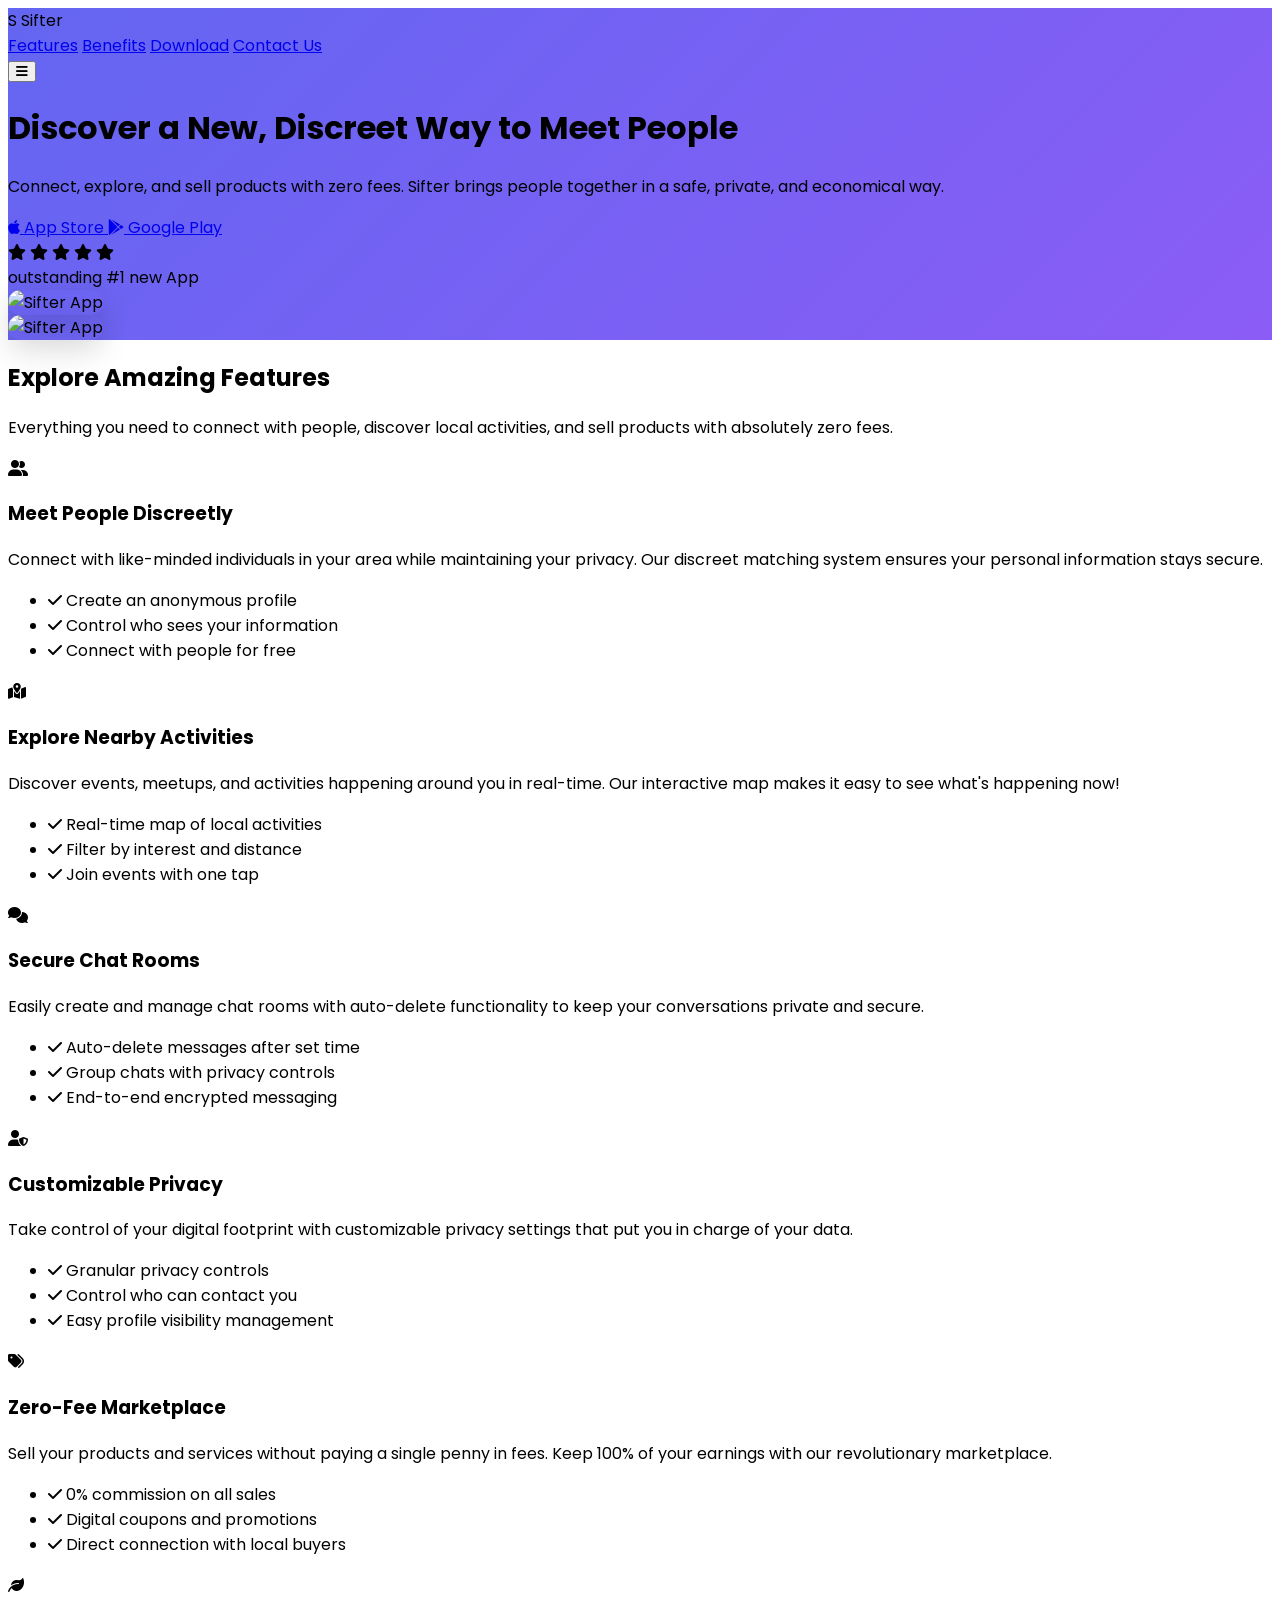
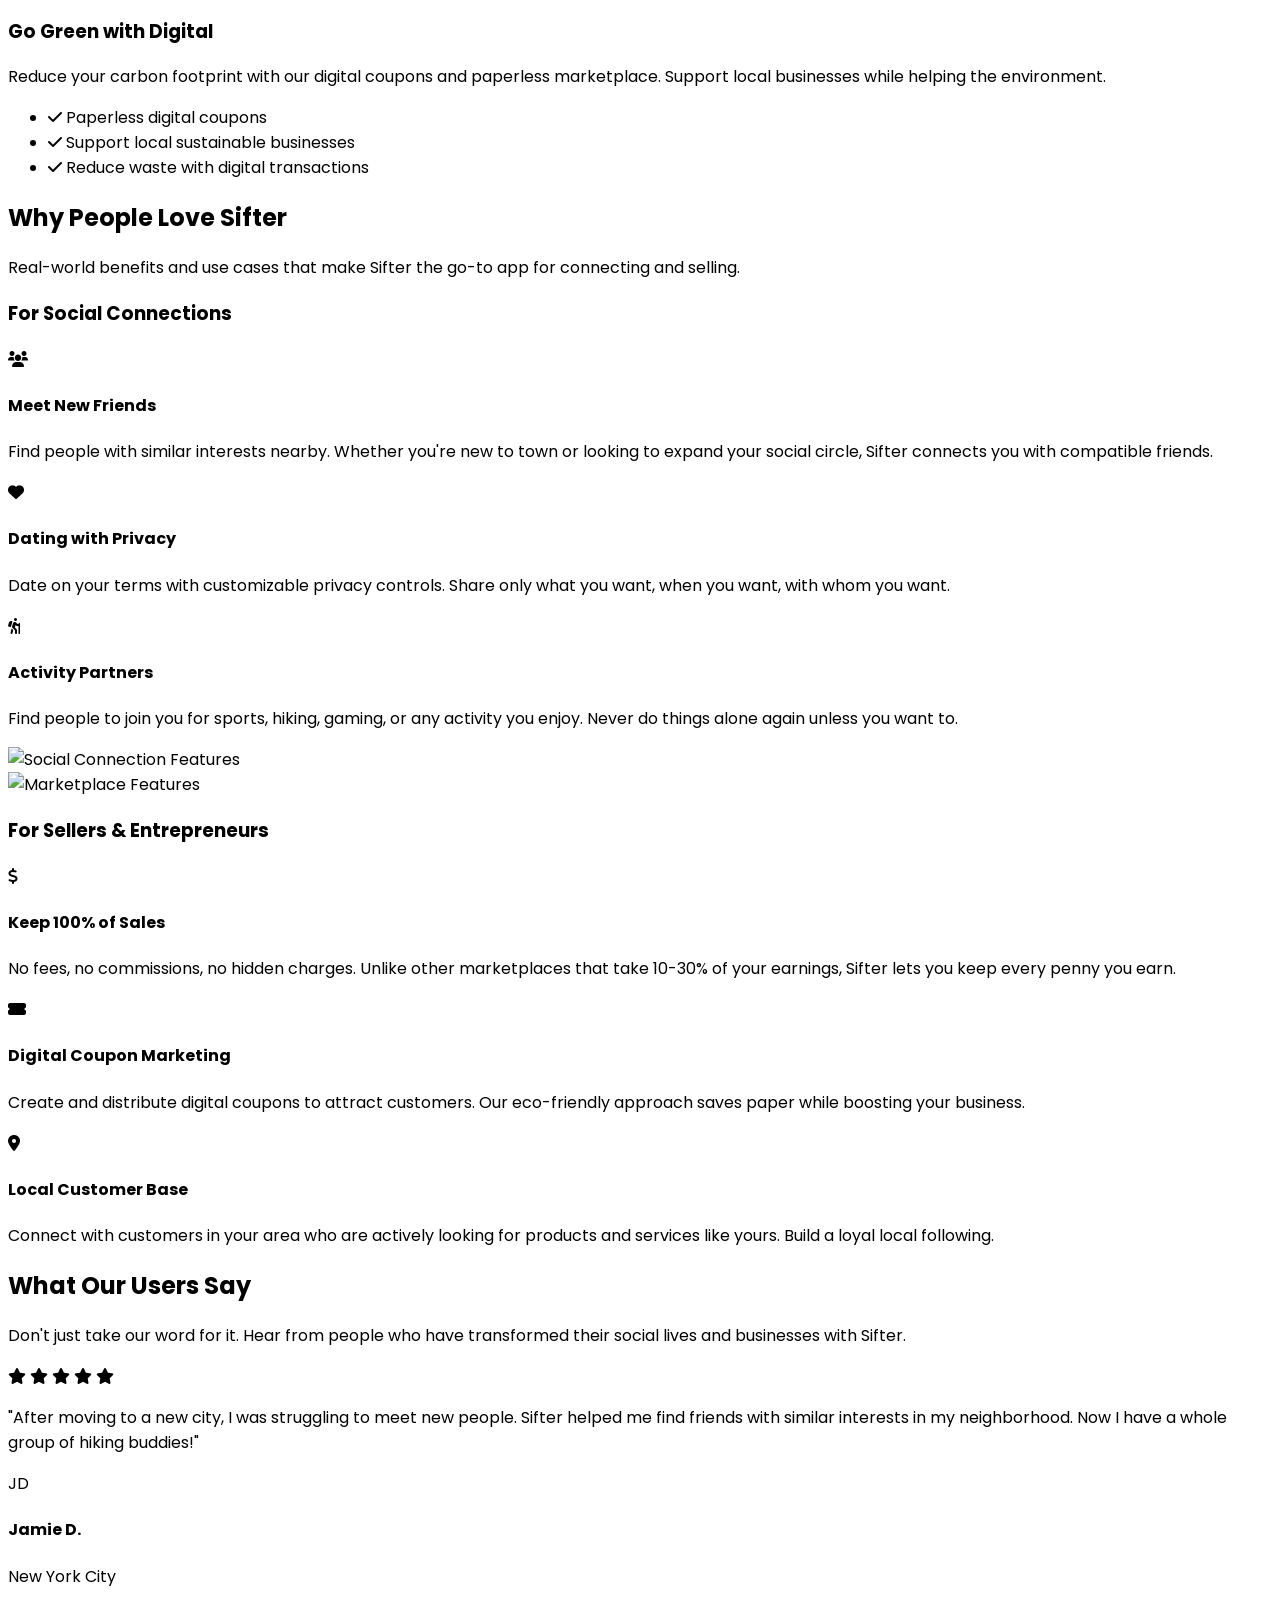
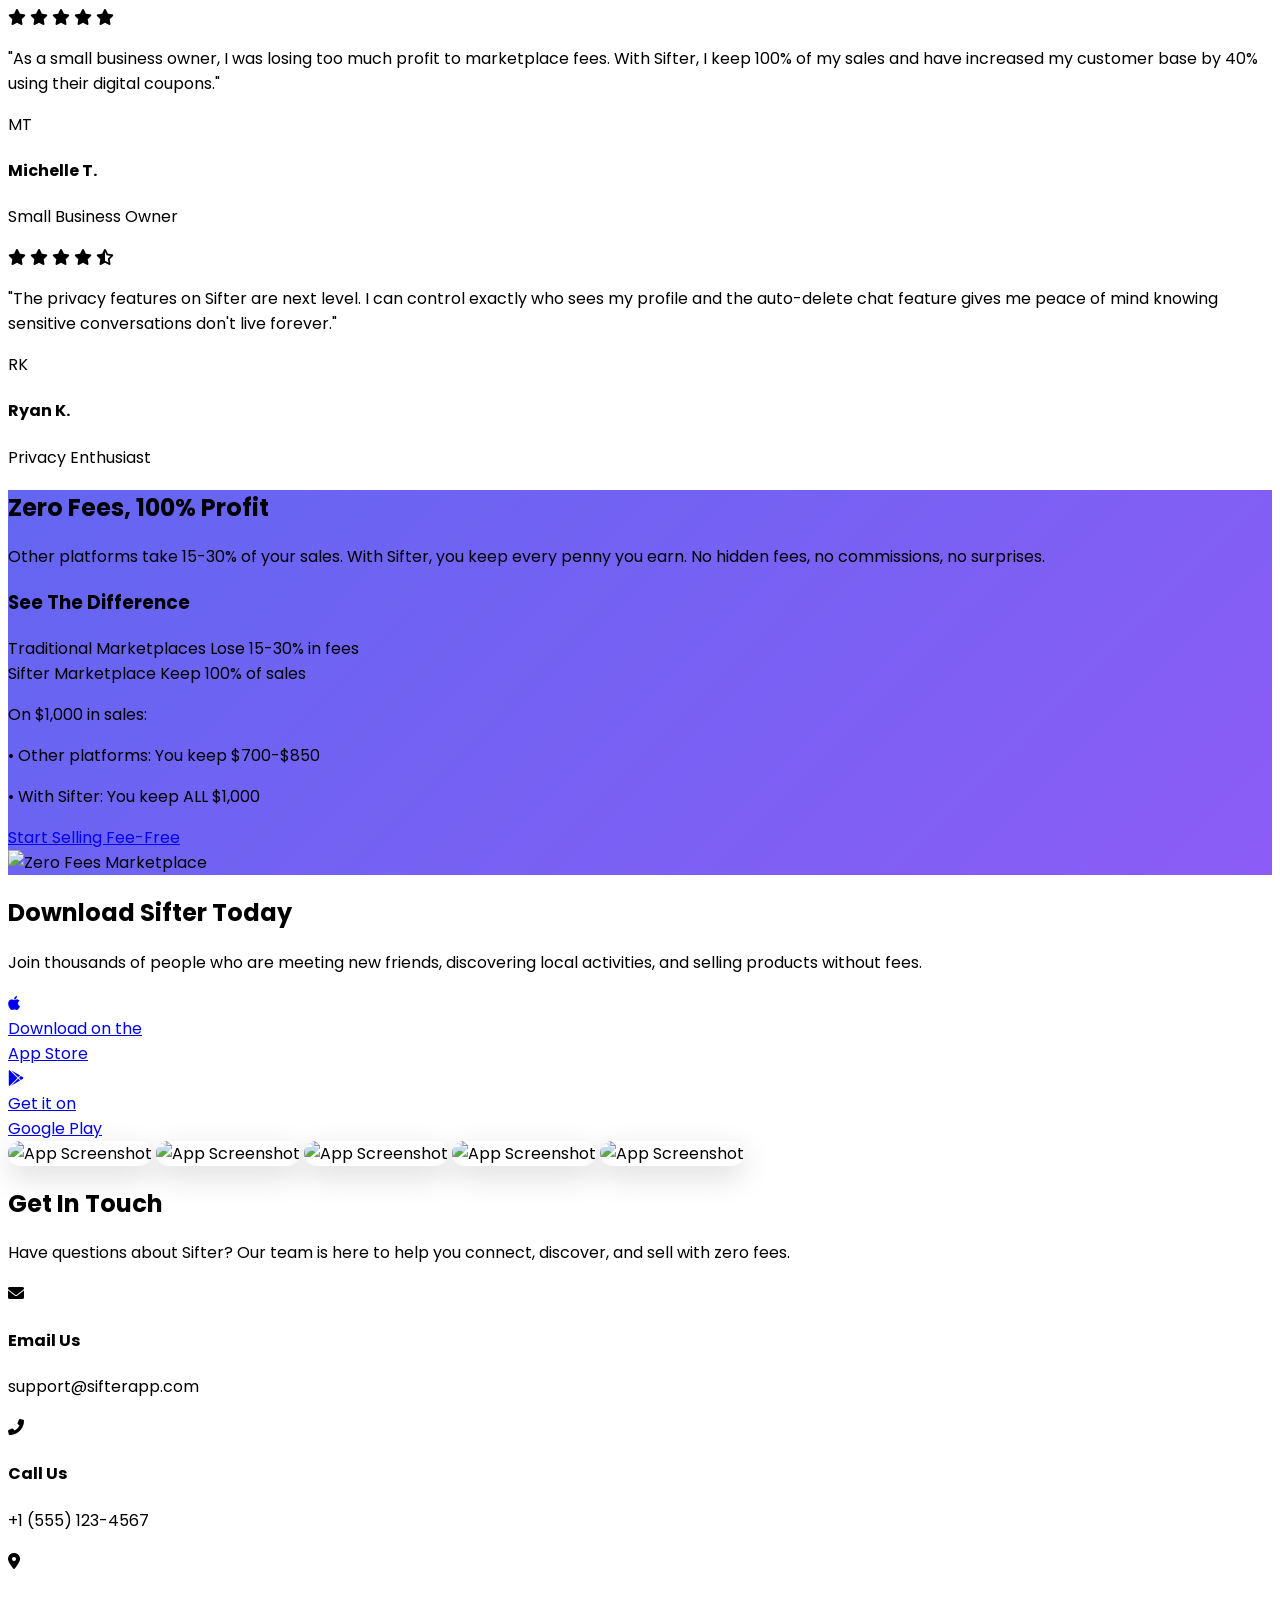
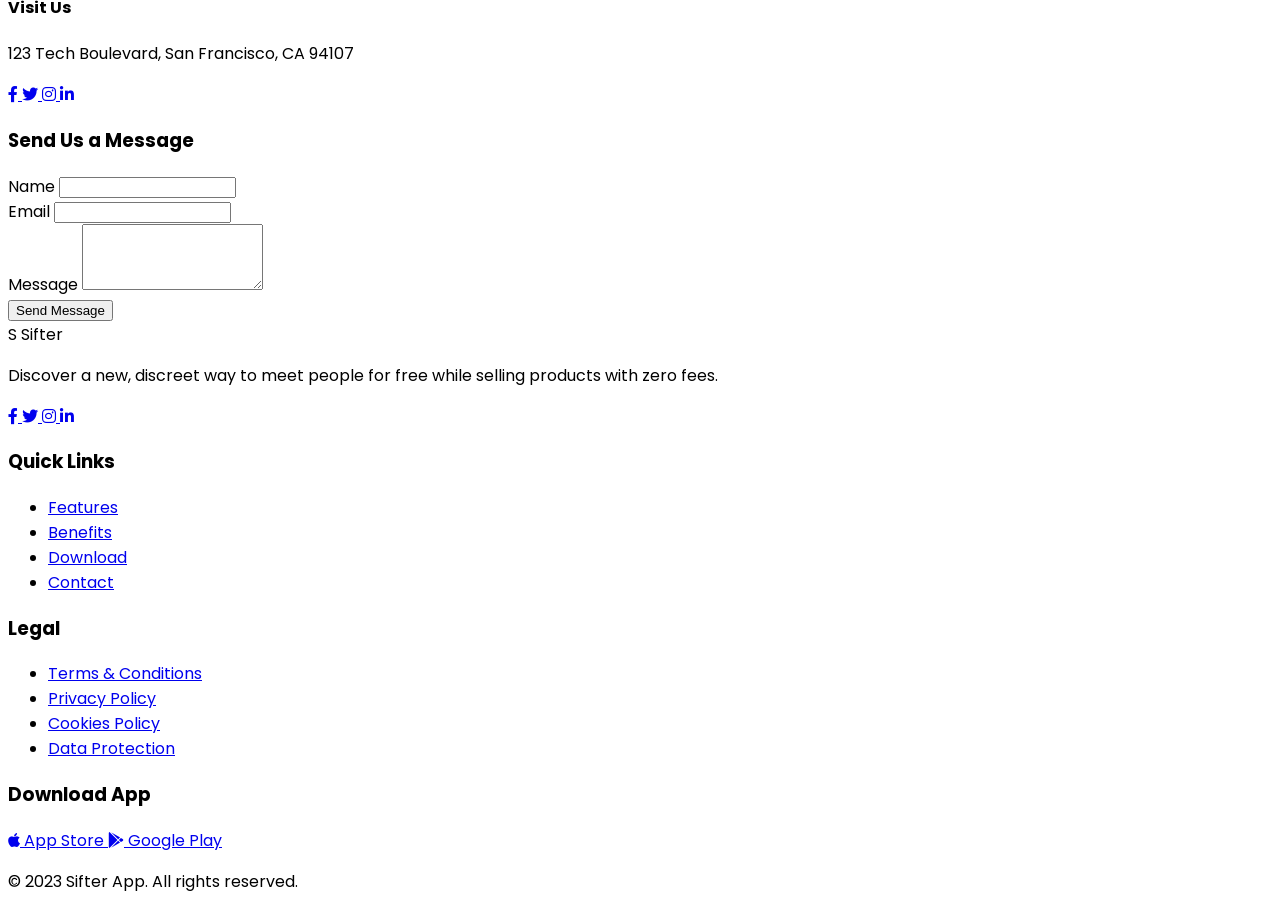
==== commit a9d69e99: "Update index.html" ====
--- a/index.html
+++ b/index.html
@@ -77,7 +77,7 @@
                                 <i class="fas fa-star"></i>
                             </div>
                         </div>
-                        <span class="ml-2">Rated #1 Dating App</span>
+                        <span class="ml-2">outstanding #1 new App</span>
                     </div>
                 </div>
                 <div class="md:w-1/2 relative">
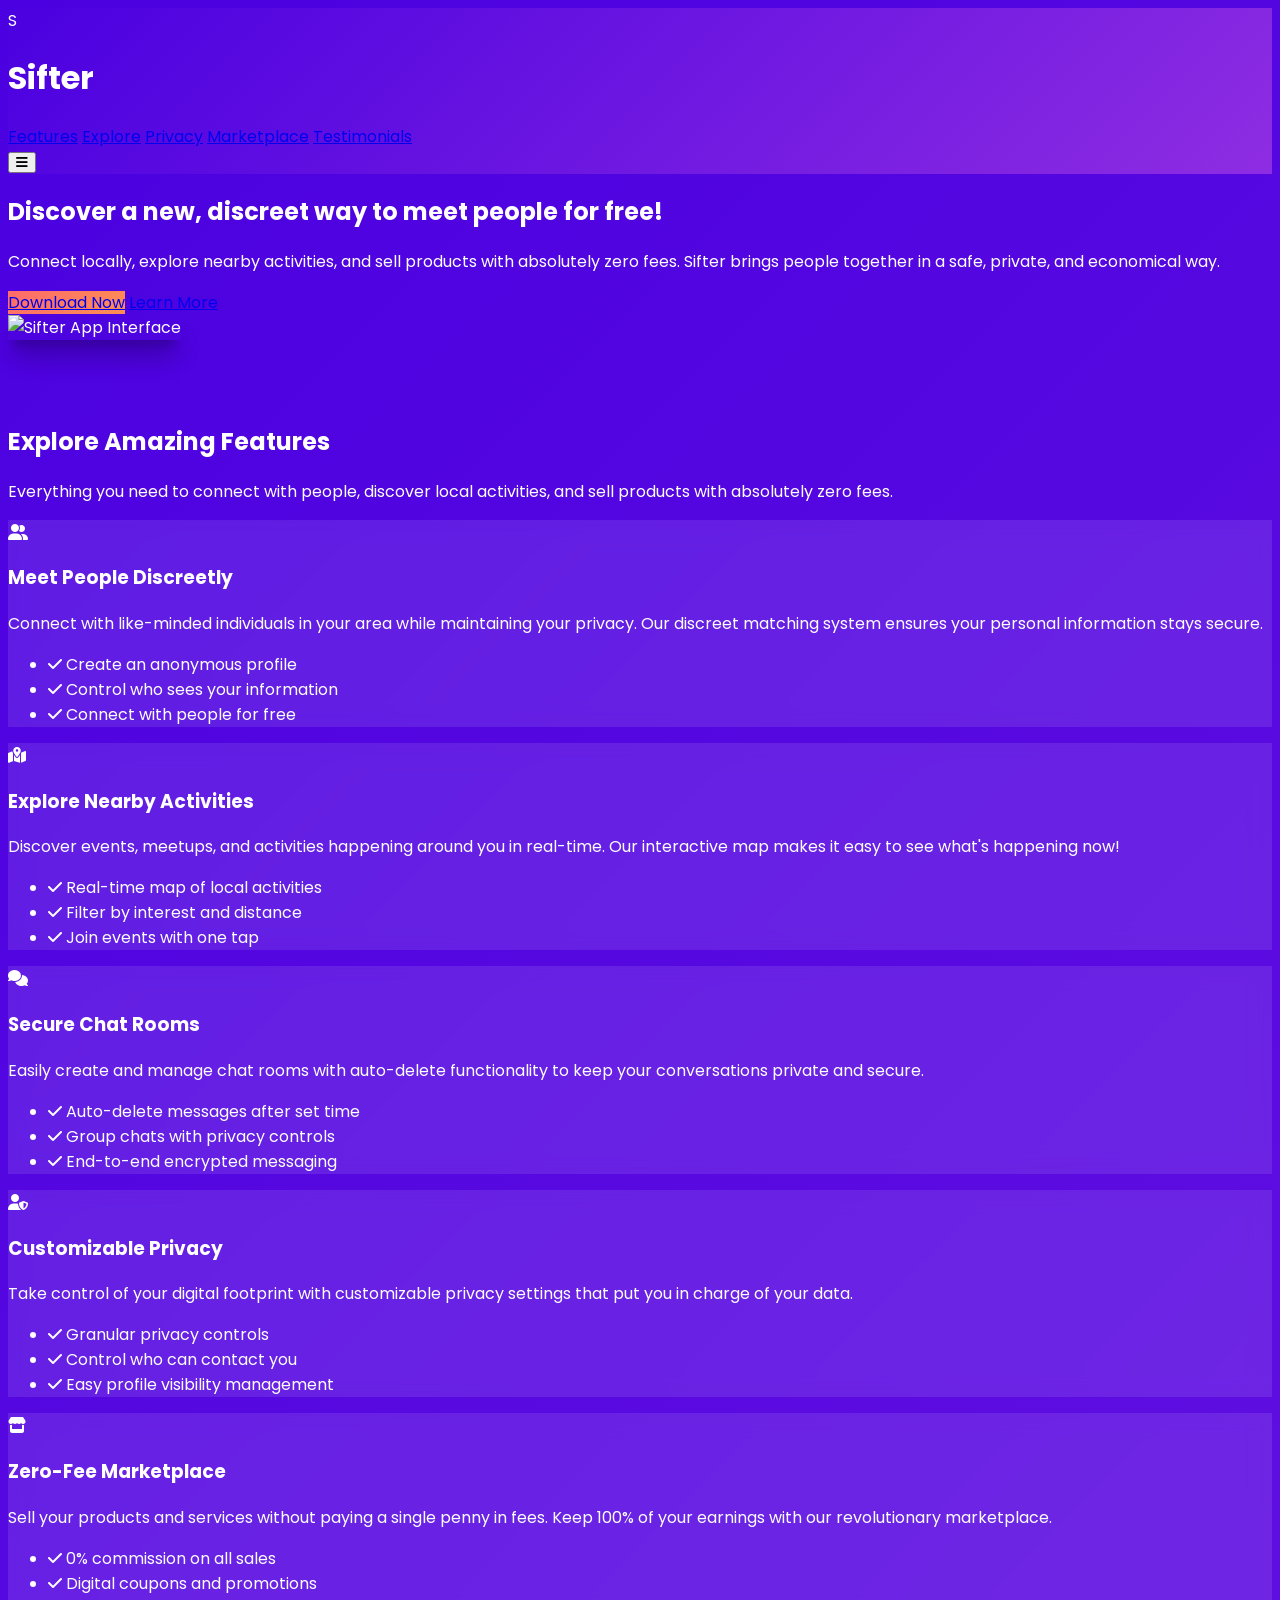
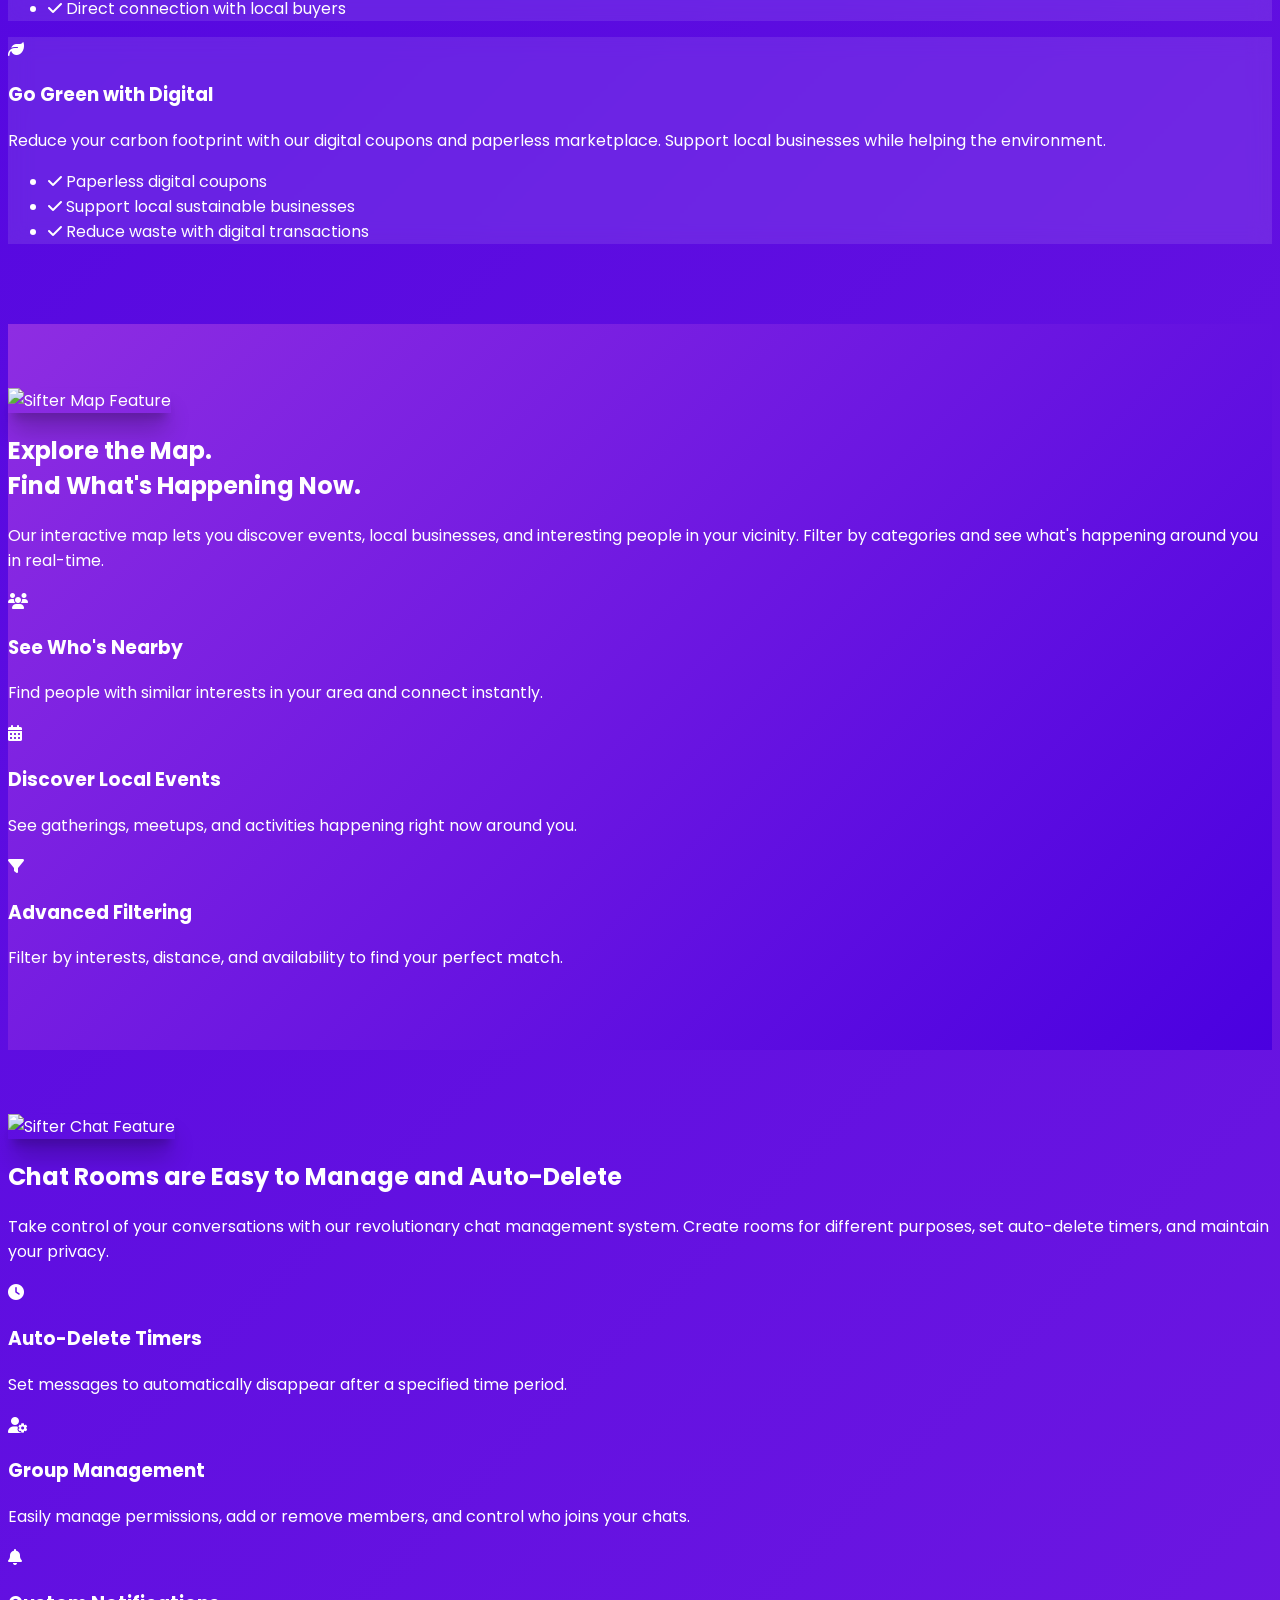
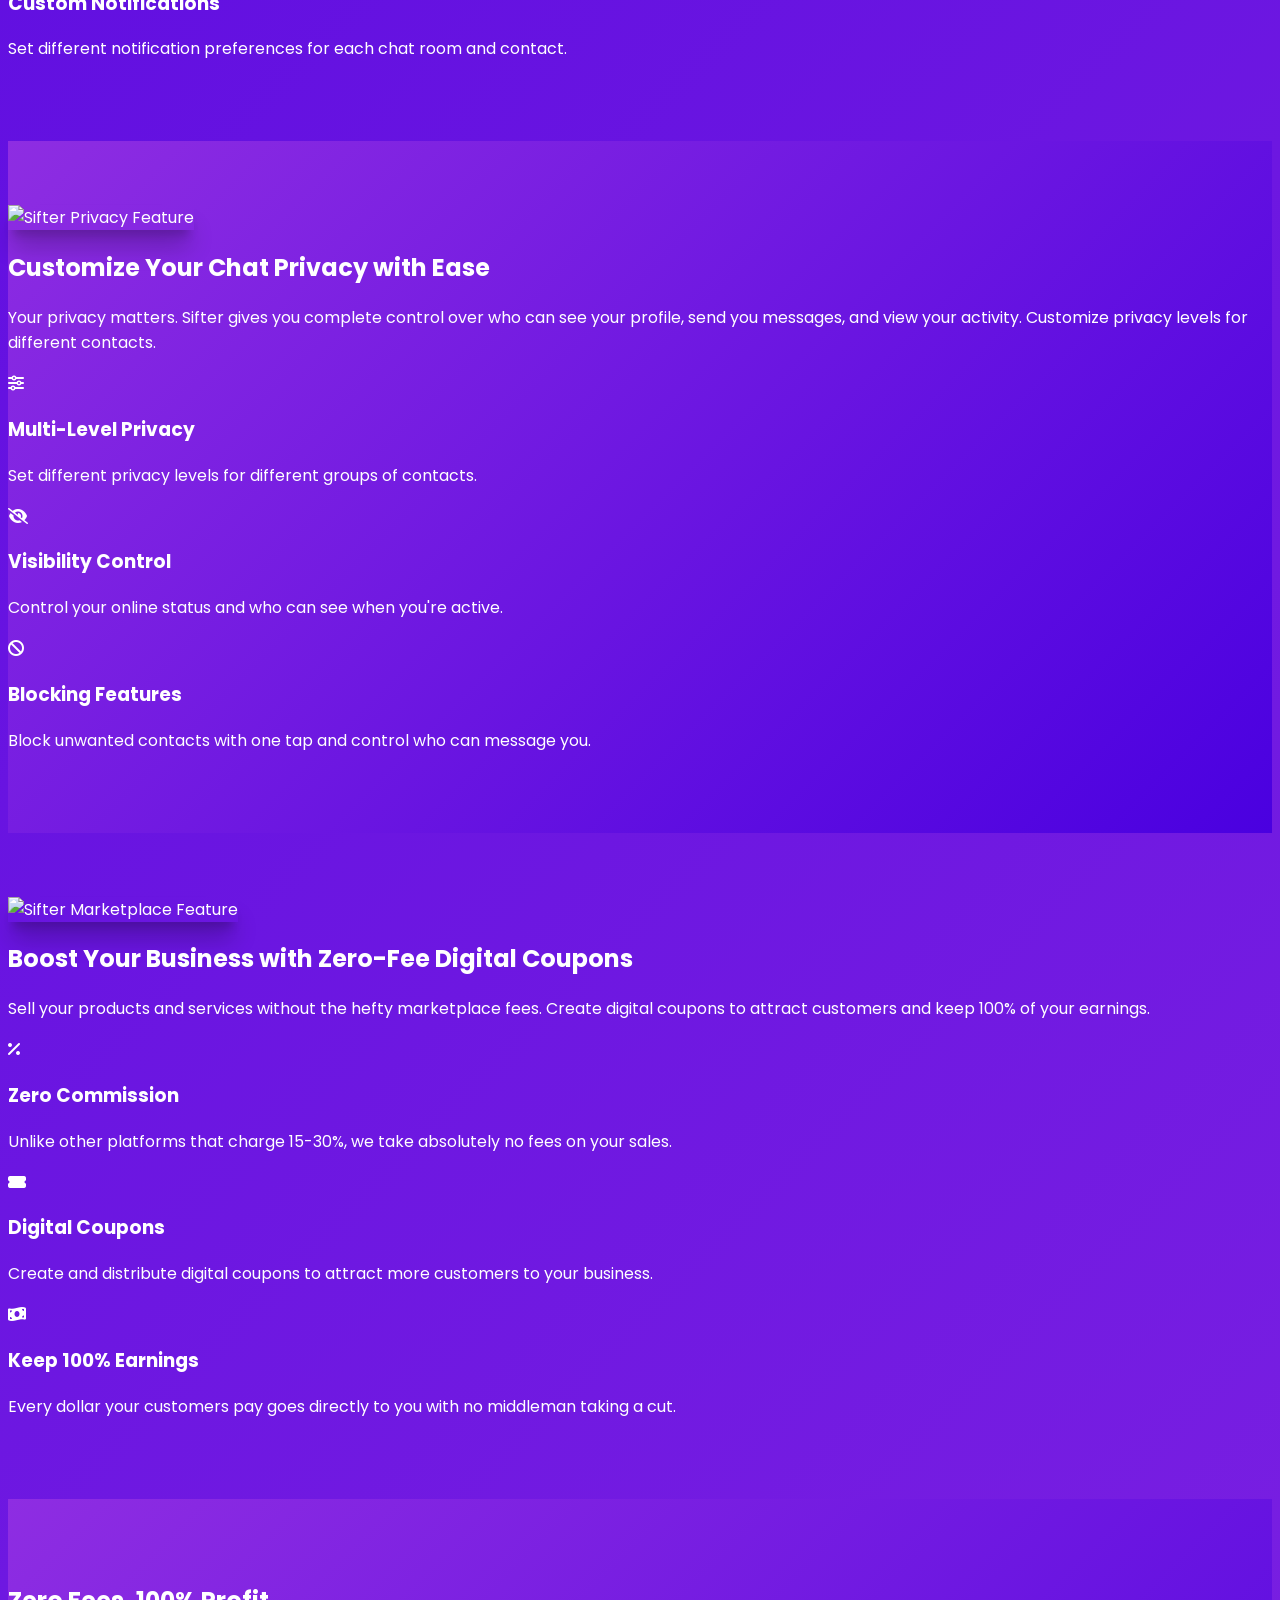
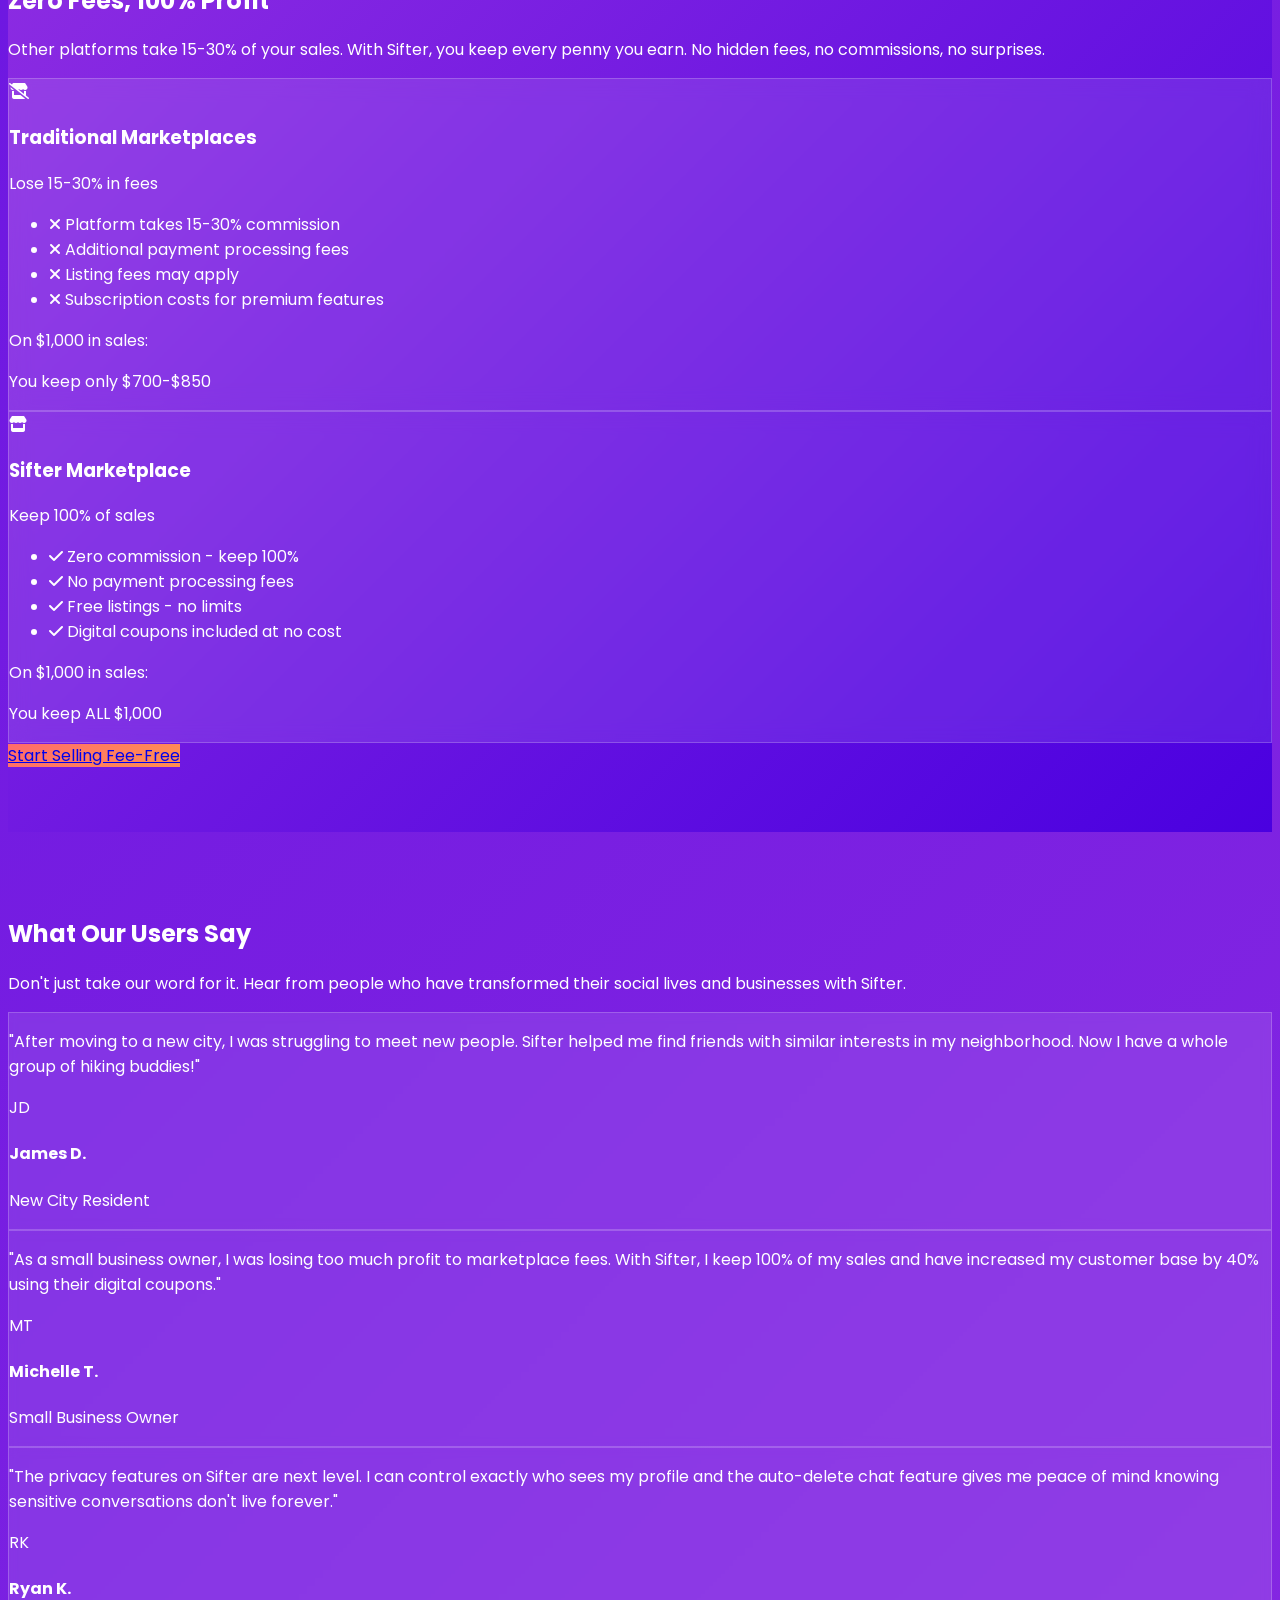
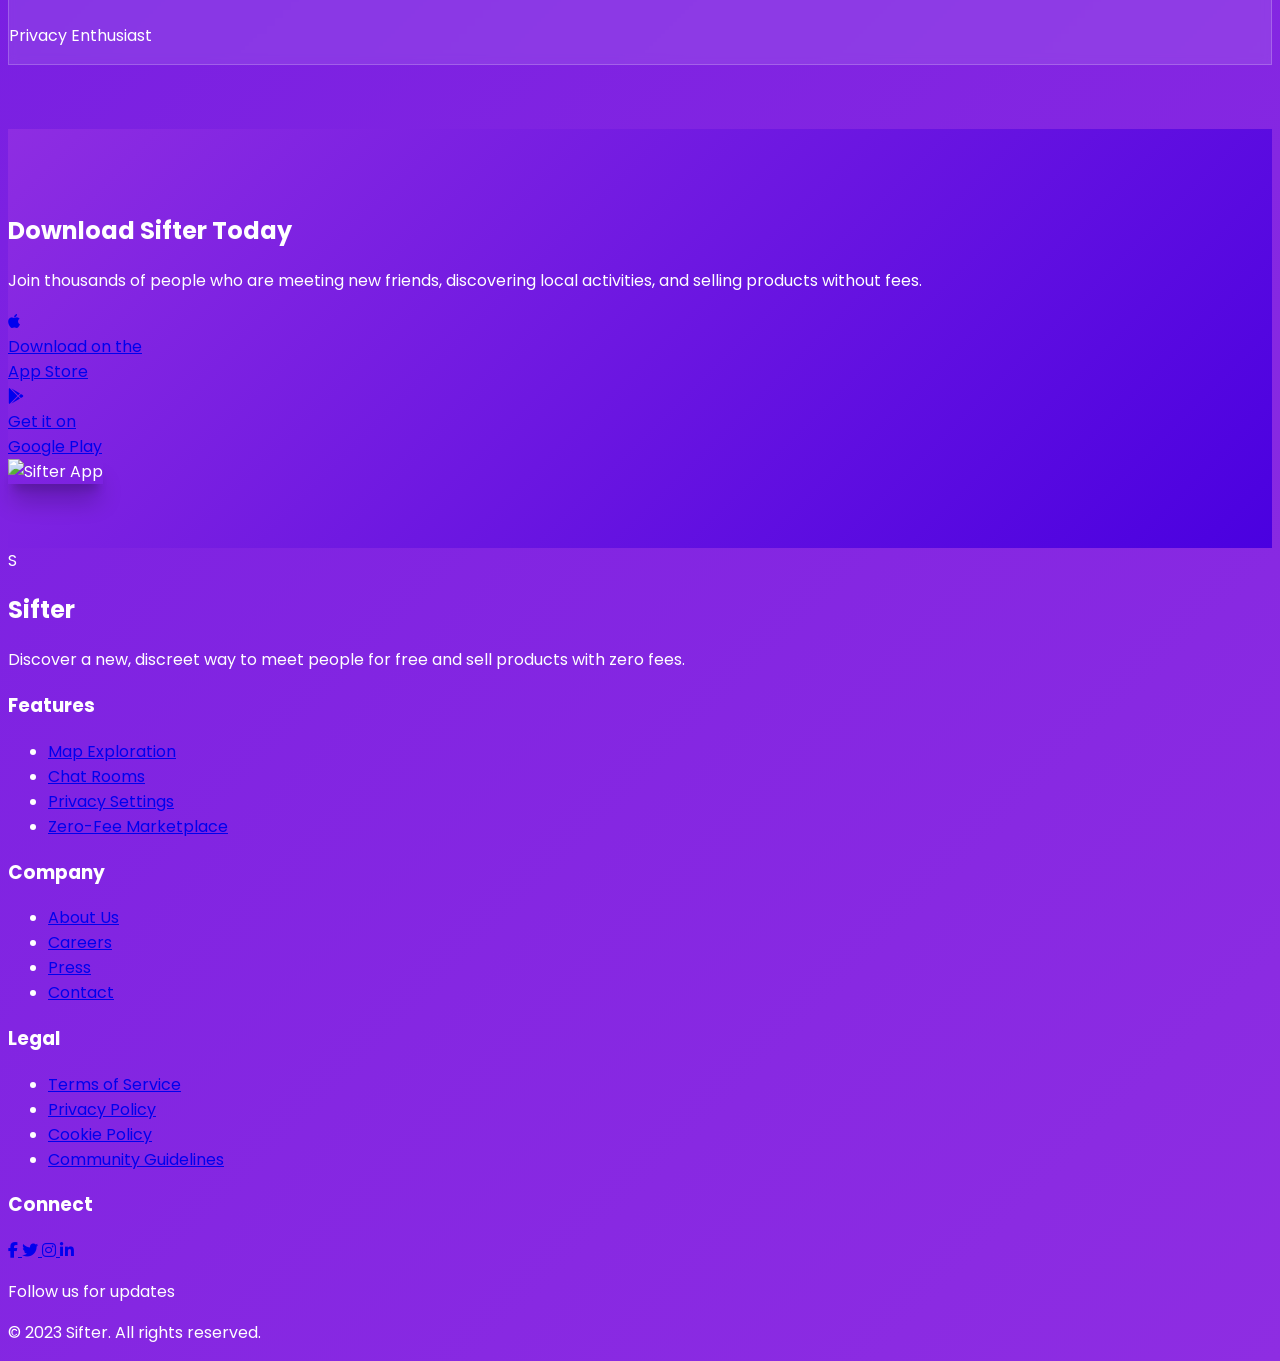
==== commit 28e103c0: "Update index.html" ====
--- a/index.html
+++ b/index.html
@@ -3,474 +3,621 @@
 <head>
     <meta charset="UTF-8">
     <meta name="viewport" content="width=device-width, initial-scale=1.0">
-    <title>Sifter - Meet People, Explore & Sell With Zero Fees</title>
+    <title>Sifter - Discover a new, discreet way to meet people for free!</title>
     <link href="https://cdn.jsdelivr.net/npm/tailwindcss@2.2.19/dist/tailwind.min.css" rel="stylesheet">
-    <link href="https://cdn.jsdelivr.net/npm/@fortawesome/fontawesome-free@6.0.0/css/all.min.css" rel="stylesheet">
+    <link href="https://cdn.jsdelivr.net/npm/@fortawesome/fontawesome-free@6.4.0/css/all.min.css" rel="stylesheet">
     <link href="https://fonts.googleapis.com/css2?family=Poppins:wght@300;400;500;600;700&display=swap" rel="stylesheet">
     <style>
         body {
             font-family: 'Poppins', sans-serif;
-            scroll-behavior: smooth;
+            background: linear-gradient(135deg, #4a00e0, #8e2de2);
+            color: #ffffff;
         }
         .gradient-bg {
-            background: linear-gradient(135deg, #6366F1 0%, #8B5CF6 100%);
-        }
-        .app-screenshot {
-            box-shadow: 0px 10px 30px rgba(0, 0, 0, 0.15);
-            border-radius: 24px;
+            background: linear-gradient(135deg, #4a00e0, #8e2de2);
+        }
+        .gradient-bg-reverse {
+            background: linear-gradient(135deg, #8e2de2, #4a00e0);
         }
         .feature-card {
-            transition: all 0.3s ease;
+            background: rgba(255, 255, 255, 0.1);
+            backdrop-filter: blur(10px);
+            transition: transform 0.3s ease, box-shadow 0.3s ease;
         }
         .feature-card:hover {
             transform: translateY(-5px);
-        }
-        .cta-button {
-            transition: all 0.3s ease;
-        }
-        .cta-button:hover {
-            transform: scale(1.05);
+            box-shadow: 0 10px 20px rgba(0, 0, 0, 0.2);
+        }
+        .app-shadow {
+            box-shadow: 0 20px 25px -5px rgba(0, 0, 0, 0.3), 0 10px 10px -5px rgba(0, 0, 0, 0.2);
+        }
+        .btn-primary {
+            background: linear-gradient(135deg, #ff6b6b, #ff8e53);
+            transition: transform 0.3s ease, box-shadow 0.3s ease;
+        }
+        .btn-primary:hover {
+            transform: translateY(-2px);
+            box-shadow: 0 10px 15px -3px rgba(255, 107, 107, 0.3), 0 4px 6px -2px rgba(255, 142, 83, 0.2);
+        }
+        .section {
+            padding-top: 4rem;
+            padding-bottom: 4rem;
+        }
+        .glass-card {
+            background: rgba(255, 255, 255, 0.1);
+            backdrop-filter: blur(10px);
+            border: 1px solid rgba(255, 255, 255, 0.2);
+        }
+        .testimonial {
+            background: rgba(255, 255, 255, 0.1);
+            backdrop-filter: blur(5px);
+            border: 1px solid rgba(255, 255, 255, 0.2);
+            transition: transform 0.3s ease;
+        }
+        .testimonial:hover {
+            transform: scale(1.02);
         }
     </style>
 </head>
-<body class="bg-gray-50">
+<body class="overflow-x-hidden">
+    <!-- Header -->
+    <header class="fixed top-0 left-0 right-0 z-50 p-4 gradient-bg shadow-lg backdrop-filter backdrop-blur-lg bg-opacity-80">
+        <div class="container mx-auto flex justify-between items-center">
+            <div class="flex items-center">
+                <div class="text-3xl font-bold mr-2">S</div>
+                <h1 class="text-2xl font-bold">Sifter</h1>
+            </div>
+            <nav class="hidden md:flex space-x-8">
+                <a href="#features" class="hover:text-pink-300 transition-colors">Features</a>
+                <a href="#map" class="hover:text-pink-300 transition-colors">Explore</a>
+                <a href="#privacy" class="hover:text-pink-300 transition-colors">Privacy</a>
+                <a href="#marketplace" class="hover:text-pink-300 transition-colors">Marketplace</a>
+                <a href="#testimonials" class="hover:text-pink-300 transition-colors">Testimonials</a>
+            </nav>
+            <div class="md:hidden">
+                <button class="text-white focus:outline-none">
+                    <i class="fas fa-bars text-2xl"></i>
+                </button>
+            </div>
+        </div>
+    </header>
+
     <!-- Hero Section -->
-    <header class="gradient-bg text-white">
-        <div class="container mx-auto px-6 py-16 md:py-24">
-            <nav class="flex items-center justify-between mb-16">
-                <div class="text-3xl font-bold flex items-center">
-                    <span class="bg-white text-indigo-600 w-10 h-10 flex items-center justify-center rounded-lg mr-2">S</span>
-                    Sifter
-                </div>
-                <div class="hidden md:flex space-x-8 items-center">
-                    <a href="#features" class="hover:text-indigo-200">Features</a>
-                    <a href="#benefits" class="hover:text-indigo-200">Benefits</a>
-                    <a href="#download" class="hover:text-indigo-200">Download</a>
-                    <a href="#contact" class="bg-white text-indigo-600 px-6 py-2 rounded-full font-medium hover:bg-opacity-90">Contact Us</a>
-                </div>
-                <div class="md:hidden">
-                    <button class="text-white focus:outline-none">
-                        <i class="fas fa-bars text-2xl"></i>
-                    </button>
-                </div>
-            </nav>
+    <section class="pt-32 pb-20 px-4">
+        <div class="container mx-auto flex flex-col md:flex-row items-center">
+            <div class="md:w-1/2 mb-10 md:mb-0">
+                <h1 class="text-4xl md:text-5xl font-bold leading-tight mb-6">Discover a new, discreet way to meet people for free!</h1>
+                <p class="text-xl mb-8 opacity-90">Connect locally, explore nearby activities, and sell products with absolutely zero fees. Sifter brings people together in a safe, private, and economical way.</p>
+                <div class="flex flex-col sm:flex-row space-y-4 sm:space-y-0 sm:space-x-4">
+                    <a href="#download" class="btn-primary py-3 px-8 rounded-full font-semibold text-center">Download Now</a>
+                    <a href="#features" class="bg-white bg-opacity-20 hover:bg-opacity-30 transition-all py-3 px-8 rounded-full font-semibold text-center">Learn More</a>
+                </div>
+            </div>
+            <div class="md:w-1/2 flex justify-center">
+                <img src="https://page.genspark.site/v1/base64_upload/4f63fc56e3d3bb5a4730ac6106a986c8" alt="Sifter App Interface" class="w-3/4 md:w-auto max-w-md app-shadow rounded-3xl">
+            </div>
+        </div>
+    </section>
+
+    <!-- Features Section -->
+    <section id="features" class="section px-4 py-20">
+        <div class="container mx-auto">
+            <h2 class="text-3xl md:text-4xl font-bold text-center mb-4">Explore Amazing Features</h2>
+            <p class="text-xl text-center mb-16 max-w-3xl mx-auto opacity-90">Everything you need to connect with people, discover local activities, and sell products with absolutely zero fees.</p>
             
+            <div class="grid grid-cols-1 md:grid-cols-2 lg:grid-cols-3 gap-8">
+                <!-- Feature 1 -->
+                <div class="feature-card rounded-xl p-6">
+                    <div class="text-pink-300 text-4xl mb-4">
+                        <i class="fas fa-user-friends"></i>
+                    </div>
+                    <h3 class="text-xl font-bold mb-3">Meet People Discreetly</h3>
+                    <p class="mb-4 opacity-90">Connect with like-minded individuals in your area while maintaining your privacy. Our discreet matching system ensures your personal information stays secure.</p>
+                    <ul class="space-y-2">
+                        <li class="flex items-start">
+                            <i class="fas fa-check text-green-400 mt-1 mr-2"></i>
+                            <span>Create an anonymous profile</span>
+                        </li>
+                        <li class="flex items-start">
+                            <i class="fas fa-check text-green-400 mt-1 mr-2"></i>
+                            <span>Control who sees your information</span>
+                        </li>
+                        <li class="flex items-start">
+                            <i class="fas fa-check text-green-400 mt-1 mr-2"></i>
+                            <span>Connect with people for free</span>
+                        </li>
+                    </ul>
+                </div>
+                
+                <!-- Feature 2 -->
+                <div class="feature-card rounded-xl p-6">
+                    <div class="text-pink-300 text-4xl mb-4">
+                        <i class="fas fa-map-marked-alt"></i>
+                    </div>
+                    <h3 class="text-xl font-bold mb-3">Explore Nearby Activities</h3>
+                    <p class="mb-4 opacity-90">Discover events, meetups, and activities happening around you in real-time. Our interactive map makes it easy to see what's happening now!</p>
+                    <ul class="space-y-2">
+                        <li class="flex items-start">
+                            <i class="fas fa-check text-green-400 mt-1 mr-2"></i>
+                            <span>Real-time map of local activities</span>
+                        </li>
+                        <li class="flex items-start">
+                            <i class="fas fa-check text-green-400 mt-1 mr-2"></i>
+                            <span>Filter by interest and distance</span>
+                        </li>
+                        <li class="flex items-start">
+                            <i class="fas fa-check text-green-400 mt-1 mr-2"></i>
+                            <span>Join events with one tap</span>
+                        </li>
+                    </ul>
+                </div>
+                
+                <!-- Feature 3 -->
+                <div class="feature-card rounded-xl p-6">
+                    <div class="text-pink-300 text-4xl mb-4">
+                        <i class="fas fa-comments"></i>
+                    </div>
+                    <h3 class="text-xl font-bold mb-3">Secure Chat Rooms</h3>
+                    <p class="mb-4 opacity-90">Easily create and manage chat rooms with auto-delete functionality to keep your conversations private and secure.</p>
+                    <ul class="space-y-2">
+                        <li class="flex items-start">
+                            <i class="fas fa-check text-green-400 mt-1 mr-2"></i>
+                            <span>Auto-delete messages after set time</span>
+                        </li>
+                        <li class="flex items-start">
+                            <i class="fas fa-check text-green-400 mt-1 mr-2"></i>
+                            <span>Group chats with privacy controls</span>
+                        </li>
+                        <li class="flex items-start">
+                            <i class="fas fa-check text-green-400 mt-1 mr-2"></i>
+                            <span>End-to-end encrypted messaging</span>
+                        </li>
+                    </ul>
+                </div>
+                
+                <!-- Feature 4 -->
+                <div class="feature-card rounded-xl p-6">
+                    <div class="text-pink-300 text-4xl mb-4">
+                        <i class="fas fa-user-shield"></i>
+                    </div>
+                    <h3 class="text-xl font-bold mb-3">Customizable Privacy</h3>
+                    <p class="mb-4 opacity-90">Take control of your digital footprint with customizable privacy settings that put you in charge of your data.</p>
+                    <ul class="space-y-2">
+                        <li class="flex items-start">
+                            <i class="fas fa-check text-green-400 mt-1 mr-2"></i>
+                            <span>Granular privacy controls</span>
+                        </li>
+                        <li class="flex items-start">
+                            <i class="fas fa-check text-green-400 mt-1 mr-2"></i>
+                            <span>Control who can contact you</span>
+                        </li>
+                        <li class="flex items-start">
+                            <i class="fas fa-check text-green-400 mt-1 mr-2"></i>
+                            <span>Easy profile visibility management</span>
+                        </li>
+                    </ul>
+                </div>
+                
+                <!-- Feature 5 -->
+                <div class="feature-card rounded-xl p-6">
+                    <div class="text-pink-300 text-4xl mb-4">
+                        <i class="fas fa-store"></i>
+                    </div>
+                    <h3 class="text-xl font-bold mb-3">Zero-Fee Marketplace</h3>
+                    <p class="mb-4 opacity-90">Sell your products and services without paying a single penny in fees. Keep 100% of your earnings with our revolutionary marketplace.</p>
+                    <ul class="space-y-2">
+                        <li class="flex items-start">
+                            <i class="fas fa-check text-green-400 mt-1 mr-2"></i>
+                            <span>0% commission on all sales</span>
+                        </li>
+                        <li class="flex items-start">
+                            <i class="fas fa-check text-green-400 mt-1 mr-2"></i>
+                            <span>Digital coupons and promotions</span>
+                        </li>
+                        <li class="flex items-start">
+                            <i class="fas fa-check text-green-400 mt-1 mr-2"></i>
+                            <span>Direct connection with local buyers</span>
+                        </li>
+                    </ul>
+                </div>
+                
+                <!-- Feature 6 -->
+                <div class="feature-card rounded-xl p-6">
+                    <div class="text-pink-300 text-4xl mb-4">
+                        <i class="fas fa-leaf"></i>
+                    </div>
+                    <h3 class="text-xl font-bold mb-3">Go Green with Digital</h3>
+                    <p class="mb-4 opacity-90">Reduce your carbon footprint with our digital coupons and paperless marketplace. Support local businesses while helping the environment.</p>
+                    <ul class="space-y-2">
+                        <li class="flex items-start">
+                            <i class="fas fa-check text-green-400 mt-1 mr-2"></i>
+                            <span>Paperless digital coupons</span>
+                        </li>
+                        <li class="flex items-start">
+                            <i class="fas fa-check text-green-400 mt-1 mr-2"></i>
+                            <span>Support local sustainable businesses</span>
+                        </li>
+                        <li class="flex items-start">
+                            <i class="fas fa-check text-green-400 mt-1 mr-2"></i>
+                            <span>Reduce waste with digital transactions</span>
+                        </li>
+                    </ul>
+                </div>
+            </div>
+        </div>
+    </section>
+
+    <!-- Map Exploration Section -->
+    <section id="map" class="section px-4 py-20 gradient-bg-reverse">
+        <div class="container mx-auto">
             <div class="flex flex-col md:flex-row items-center">
-                <div class="md:w-1/2 mb-10 md:mb-0">
-                    <h1 class="text-4xl md:text-5xl font-bold leading-tight mb-6">Discover a New, Discreet Way to Meet People</h1>
-                    <p class="text-xl mb-8">Connect, explore, and sell products with zero fees. Sifter brings people together in a safe, private, and economical way.</p>
-                    <div class="flex space-x-4">
-                        <a href="#download" class="bg-white text-indigo-600 px-8 py-3 rounded-full font-medium cta-button flex items-center">
-                            <i class="fab fa-apple mr-2 text-lg"></i> App Store
-                        </a>
-                        <a href="#download" class="bg-indigo-800 text-white px-8 py-3 rounded-full font-medium cta-button flex items-center">
-                            <i class="fab fa-google-play mr-2 text-lg"></i> Google Play
-                        </a>
-                    </div>
-                    <div class="mt-6 flex items-center">
-                        <div class="flex">
-                            <div class="text-yellow-300 flex">
-                                <i class="fas fa-star"></i>
-                                <i class="fas fa-star"></i>
-                                <i class="fas fa-star"></i>
-                                <i class="fas fa-star"></i>
-                                <i class="fas fa-star"></i>
-                            </div>
-                        </div>
-                        <span class="ml-2">outstanding #1 new App</span>
-                    </div>
-                </div>
-                <div class="md:w-1/2 relative">
-                    <div class="relative z-10 transform -rotate-6">
-                        <img src="https://placeholder.pics/svg/280x550/DEDEDE/555555/App%20Screenshot" alt="Sifter App" class="app-screenshot">
-                    </div>
-                    <div class="absolute top-12 -right-4 z-0 transform rotate-6">
-                        <img src="https://placeholder.pics/svg/280x550/DEDEDE/555555/App%20Screenshot" alt="Sifter App" class="app-screenshot">
-                    </div>
-                </div>
-            </div>
-        </div>
-    </header>
-
-    <!-- Features Section -->
-    <section id="features" class="py-20 bg-white">
-        <div class="container mx-auto px-6">
-            <div class="text-center mb-16">
-                <h2 class="text-3xl md:text-4xl font-bold text-gray-800 mb-4">Explore Amazing Features</h2>
-                <p class="text-xl text-gray-600 max-w-3xl mx-auto">Everything you need to connect with people, discover local activities, and sell products with absolutely zero fees.</p>
-            </div>
+                <div class="md:w-1/2 mb-10 md:mb-0 flex justify-center">
+                    <img src="https://page.genspark.site/v1/base64_upload/8d24b2dc4d95c6a7ef730f838113a32d" alt="Sifter Map Feature" class="w-3/4 md:w-auto max-w-md app-shadow rounded-3xl">
+                </div>
+                <div class="md:w-1/2">
+                    <h2 class="text-3xl md:text-4xl font-bold mb-6">Explore the Map.<br>Find What's Happening Now.</h2>
+                    <p class="text-xl mb-8 opacity-90">Our interactive map lets you discover events, local businesses, and interesting people in your vicinity. Filter by categories and see what's happening around you in real-time.</p>
+                    
+                    <div class="space-y-6">
+                        <div class="flex">
+                            <div class="flex-shrink-0 mr-4">
+                                <div class="h-12 w-12 rounded-full flex items-center justify-center bg-pink-500 bg-opacity-30">
+                                    <i class="fas fa-users text-xl"></i>
+                                </div>
+                            </div>
+                            <div>
+                                <h3 class="text-xl font-semibold mb-2">See Who's Nearby</h3>
+                                <p class="opacity-90">Find people with similar interests in your area and connect instantly.</p>
+                            </div>
+                        </div>
+                        
+                        <div class="flex">
+                            <div class="flex-shrink-0 mr-4">
+                                <div class="h-12 w-12 rounded-full flex items-center justify-center bg-pink-500 bg-opacity-30">
+                                    <i class="fas fa-calendar-alt text-xl"></i>
+                                </div>
+                            </div>
+                            <div>
+                                <h3 class="text-xl font-semibold mb-2">Discover Local Events</h3>
+                                <p class="opacity-90">See gatherings, meetups, and activities happening right now around you.</p>
+                            </div>
+                        </div>
+                        
+                        <div class="flex">
+                            <div class="flex-shrink-0 mr-4">
+                                <div class="h-12 w-12 rounded-full flex items-center justify-center bg-pink-500 bg-opacity-30">
+                                    <i class="fas fa-filter text-xl"></i>
+                                </div>
+                            </div>
+                            <div>
+                                <h3 class="text-xl font-semibold mb-2">Advanced Filtering</h3>
+                                <p class="opacity-90">Filter by interests, distance, and availability to find your perfect match.</p>
+                            </div>
+                        </div>
+                    </div>
+                </div>
+            </div>
+        </div>
+    </section>
+
+    <!-- Chat Rooms Section -->
+    <section id="chat" class="section px-4 py-20">
+        <div class="container mx-auto">
+            <div class="flex flex-col md:flex-row items-center">
+                <div class="md:w-1/2 mb-10 md:mb-0 md:order-2 flex justify-center">
+                    <div class="relative">
+                        <div class="absolute inset-0 bg-gradient-to-br from-blue-400 to-purple-600 rounded-3xl opacity-20 blur-lg transform -rotate-6"></div>
+                        <img src="https://page.genspark.site/v1/base64_upload/8d24b2dc4d95c6a7ef730f838113a32d" alt="Sifter Chat Feature" class="relative w-3/4 md:w-auto max-w-md app-shadow rounded-3xl">
+                    </div>
+                </div>
+                <div class="md:w-1/2 md:order-1">
+                    <h2 class="text-3xl md:text-4xl font-bold mb-6">Chat Rooms are Easy to Manage and Auto-Delete</h2>
+                    <p class="text-xl mb-8 opacity-90">Take control of your conversations with our revolutionary chat management system. Create rooms for different purposes, set auto-delete timers, and maintain your privacy.</p>
+                    
+                    <div class="space-y-6">
+                        <div class="flex">
+                            <div class="flex-shrink-0 mr-4">
+                                <div class="h-12 w-12 rounded-full flex items-center justify-center bg-pink-500 bg-opacity-30">
+                                    <i class="fas fa-clock text-xl"></i>
+                                </div>
+                            </div>
+                            <div>
+                                <h3 class="text-xl font-semibold mb-2">Auto-Delete Timers</h3>
+                                <p class="opacity-90">Set messages to automatically disappear after a specified time period.</p>
+                            </div>
+                        </div>
+                        
+                        <div class="flex">
+                            <div class="flex-shrink-0 mr-4">
+                                <div class="h-12 w-12 rounded-full flex items-center justify-center bg-pink-500 bg-opacity-30">
+                                    <i class="fas fa-user-cog text-xl"></i>
+                                </div>
+                            </div>
+                            <div>
+                                <h3 class="text-xl font-semibold mb-2">Group Management</h3>
+                                <p class="opacity-90">Easily manage permissions, add or remove members, and control who joins your chats.</p>
+                            </div>
+                        </div>
+                        
+                        <div class="flex">
+                            <div class="flex-shrink-0 mr-4">
+                                <div class="h-12 w-12 rounded-full flex items-center justify-center bg-pink-500 bg-opacity-30">
+                                    <i class="fas fa-bell text-xl"></i>
+                                </div>
+                            </div>
+                            <div>
+                                <h3 class="text-xl font-semibold mb-2">Custom Notifications</h3>
+                                <p class="opacity-90">Set different notification preferences for each chat room and contact.</p>
+                            </div>
+                        </div>
+                    </div>
+                </div>
+            </div>
+        </div>
+    </section>
+
+    <!-- Privacy Section -->
+    <section id="privacy" class="section px-4 py-20 gradient-bg-reverse">
+        <div class="container mx-auto">
+            <div class="flex flex-col md:flex-row items-center">
+                <div class="md:w-1/2 mb-10 md:mb-0 flex justify-center">
+                    <div class="relative">
+                        <div class="absolute inset-0 bg-gradient-to-br from-purple-400 to-pink-600 rounded-3xl opacity-20 blur-lg transform rotate-6"></div>
+                        <img src="https://page.genspark.site/v1/base64_upload/4f63fc56e3d3bb5a4730ac6106a986c8" alt="Sifter Privacy Feature" class="relative w-3/4 md:w-auto max-w-md app-shadow rounded-3xl">
+                    </div>
+                </div>
+                <div class="md:w-1/2">
+                    <h2 class="text-3xl md:text-4xl font-bold mb-6">Customize Your Chat Privacy with Ease</h2>
+                    <p class="text-xl mb-8 opacity-90">Your privacy matters. Sifter gives you complete control over who can see your profile, send you messages, and view your activity. Customize privacy levels for different contacts.</p>
+                    
+                    <div class="space-y-6">
+                        <div class="flex">
+                            <div class="flex-shrink-0 mr-4">
+                                <div class="h-12 w-12 rounded-full flex items-center justify-center bg-pink-500 bg-opacity-30">
+                                    <i class="fas fa-sliders-h text-xl"></i>
+                                </div>
+                            </div>
+                            <div>
+                                <h3 class="text-xl font-semibold mb-2">Multi-Level Privacy</h3>
+                                <p class="opacity-90">Set different privacy levels for different groups of contacts.</p>
+                            </div>
+                        </div>
+                        
+                        <div class="flex">
+                            <div class="flex-shrink-0 mr-4">
+                                <div class="h-12 w-12 rounded-full flex items-center justify-center bg-pink-500 bg-opacity-30">
+                                    <i class="fas fa-eye-slash text-xl"></i>
+                                </div>
+                            </div>
+                            <div>
+                                <h3 class="text-xl font-semibold mb-2">Visibility Control</h3>
+                                <p class="opacity-90">Control your online status and who can see when you're active.</p>
+                            </div>
+                        </div>
+                        
+                        <div class="flex">
+                            <div class="flex-shrink-0 mr-4">
+                                <div class="h-12 w-12 rounded-full flex items-center justify-center bg-pink-500 bg-opacity-30">
+                                    <i class="fas fa-ban text-xl"></i>
+                                </div>
+                            </div>
+                            <div>
+                                <h3 class="text-xl font-semibold mb-2">Blocking Features</h3>
+                                <p class="opacity-90">Block unwanted contacts with one tap and control who can message you.</p>
+                            </div>
+                        </div>
+                    </div>
+                </div>
+            </div>
+        </div>
+    </section>
+
+    <!-- Zero-fee Marketplace Section -->
+    <section id="marketplace" class="section px-4 py-20">
+        <div class="container mx-auto">
+            <div class="flex flex-col md:flex-row items-center">
+                <div class="md:w-1/2 mb-10 md:mb-0 md:order-2 flex justify-center">
+                    <div class="relative">
+                        <div class="absolute inset-0 bg-gradient-to-br from-pink-400 to-red-600 rounded-3xl opacity-20 blur-lg transform -rotate-6"></div>
+                        <img src="https://page.genspark.site/v1/base64_upload/8d24b2dc4d95c6a7ef730f838113a32d" alt="Sifter Marketplace Feature" class="relative w-3/4 md:w-auto max-w-md app-shadow rounded-3xl">
+                    </div>
+                </div>
+                <div class="md:w-1/2 md:order-1">
+                    <h2 class="text-3xl md:text-4xl font-bold mb-6">Boost Your Business with Zero-Fee Digital Coupons</h2>
+                    <p class="text-xl mb-8 opacity-90">Sell your products and services without the hefty marketplace fees. Create digital coupons to attract customers and keep 100% of your earnings.</p>
+                    
+                    <div class="space-y-6">
+                        <div class="flex">
+                            <div class="flex-shrink-0 mr-4">
+                                <div class="h-12 w-12 rounded-full flex items-center justify-center bg-pink-500 bg-opacity-30">
+                                    <i class="fas fa-percentage text-xl"></i>
+                                </div>
+                            </div>
+                            <div>
+                                <h3 class="text-xl font-semibold mb-2">Zero Commission</h3>
+                                <p class="opacity-90">Unlike other platforms that charge 15-30%, we take absolutely no fees on your sales.</p>
+                            </div>
+                        </div>
+                        
+                        <div class="flex">
+                            <div class="flex-shrink-0 mr-4">
+                                <div class="h-12 w-12 rounded-full flex items-center justify-center bg-pink-500 bg-opacity-30">
+                                    <i class="fas fa-ticket-alt text-xl"></i>
+                                </div>
+                            </div>
+                            <div>
+                                <h3 class="text-xl font-semibold mb-2">Digital Coupons</h3>
+                                <p class="opacity-90">Create and distribute digital coupons to attract more customers to your business.</p>
+                            </div>
+                        </div>
+                        
+                        <div class="flex">
+                            <div class="flex-shrink-0 mr-4">
+                                <div class="h-12 w-12 rounded-full flex items-center justify-center bg-pink-500 bg-opacity-30">
+                                    <i class="fas fa-money-bill-wave text-xl"></i>
+                                </div>
+                            </div>
+                            <div>
+                                <h3 class="text-xl font-semibold mb-2">Keep 100% Earnings</h3>
+                                <p class="opacity-90">Every dollar your customers pay goes directly to you with no middleman taking a cut.</p>
+                            </div>
+                        </div>
+                    </div>
+                </div>
+            </div>
+        </div>
+    </section>
+
+    <!-- Comparison Section -->
+    <section class="section px-4 py-20 gradient-bg-reverse">
+        <div class="container mx-auto">
+            <h2 class="text-3xl md:text-4xl font-bold text-center mb-16">Zero Fees, 100% Profit</h2>
+            <p class="text-xl text-center mb-12 max-w-3xl mx-auto opacity-90">Other platforms take 15-30% of your sales. With Sifter, you keep every penny you earn. No hidden fees, no commissions, no surprises.</p>
             
-            <div class="grid grid-cols-1 md:grid-cols-2 lg:grid-cols-3 gap-10">
-                <!-- Feature 1 -->
-                <div class="feature-card bg-white rounded-xl p-6 shadow-lg border border-gray-100">
-                    <div class="bg-indigo-100 text-indigo-600 w-12 h-12 rounded-lg flex items-center justify-center mb-6">
-                        <i class="fas fa-user-friends text-xl"></i>
-                    </div>
-                    <h3 class="text-xl font-semibold mb-3 text-gray-800">Meet People Discreetly</h3>
-                    <p class="text-gray-600 mb-4">Connect with like-minded individuals in your area while maintaining your privacy. Our discreet matching system ensures your personal information stays secure.</p>
-                    <ul class="text-gray-600 space-y-2">
-                        <li class="flex items-start">
-                            <i class="fas fa-check text-green-500 mt-1 mr-2"></i>
-                            <span>Create an anonymous profile</span>
-                        </li>
-                        <li class="flex items-start">
-                            <i class="fas fa-check text-green-500 mt-1 mr-2"></i>
-                            <span>Control who sees your information</span>
-                        </li>
-                        <li class="flex items-start">
-                            <i class="fas fa-check text-green-500 mt-1 mr-2"></i>
-                            <span>Connect with people for free</span>
+            <div class="flex flex-col lg:flex-row justify-center items-stretch gap-8 mb-16">
+                <div class="glass-card p-8 rounded-2xl flex-1 max-w-md mx-auto">
+                    <div class="text-center mb-6">
+                        <div class="inline-block p-4 rounded-full bg-red-500 bg-opacity-20 mb-4">
+                            <i class="fas fa-store-slash text-4xl text-red-400"></i>
+                        </div>
+                        <h3 class="text-2xl font-bold mb-2">Traditional Marketplaces</h3>
+                        <p class="text-xl font-bold text-red-300">Lose 15-30% in fees</p>
+                    </div>
+                    
+                    <ul class="space-y-4 mb-8">
+                        <li class="flex items-start">
+                            <i class="fas fa-times text-red-400 mt-1 mr-3"></i>
+                            <span>Platform takes 15-30% commission</span>
+                        </li>
+                        <li class="flex items-start">
+                            <i class="fas fa-times text-red-400 mt-1 mr-3"></i>
+                            <span>Additional payment processing fees</span>
+                        </li>
+                        <li class="flex items-start">
+                            <i class="fas fa-times text-red-400 mt-1 mr-3"></i>
+                            <span>Listing fees may apply</span>
+                        </li>
+                        <li class="flex items-start">
+                            <i class="fas fa-times text-red-400 mt-1 mr-3"></i>
+                            <span>Subscription costs for premium features</span>
                         </li>
                     </ul>
-                </div>
-                
-                <!-- Feature 2 -->
-                <div class="feature-card bg-white rounded-xl p-6 shadow-lg border border-gray-100">
-                    <div class="bg-indigo-100 text-indigo-600 w-12 h-12 rounded-lg flex items-center justify-center mb-6">
-                        <i class="fas fa-map-marked-alt text-xl"></i>
-                    </div>
-                    <h3 class="text-xl font-semibold mb-3 text-gray-800">Explore Nearby Activities</h3>
-                    <p class="text-gray-600 mb-4">Discover events, meetups, and activities happening around you in real-time. Our interactive map makes it easy to see what's happening now!</p>
-                    <ul class="text-gray-600 space-y-2">
-                        <li class="flex items-start">
-                            <i class="fas fa-check text-green-500 mt-1 mr-2"></i>
-                            <span>Real-time map of local activities</span>
-                        </li>
-                        <li class="flex items-start">
-                            <i class="fas fa-check text-green-500 mt-1 mr-2"></i>
-                            <span>Filter by interest and distance</span>
-                        </li>
-                        <li class="flex items-start">
-                            <i class="fas fa-check text-green-500 mt-1 mr-2"></i>
-                            <span>Join events with one tap</span>
+                    
+                    <div class="text-center p-4 bg-white bg-opacity-10 rounded-xl">
+                        <p class="text-lg mb-2">On $1,000 in sales:</p>
+                        <p class="text-2xl font-bold text-red-300">You keep only $700-$850</p>
+                    </div>
+                </div>
+                
+                <div class="glass-card p-8 rounded-2xl flex-1 max-w-md mx-auto transform lg:scale-110 z-10 border-2 border-green-400 border-opacity-50">
+                    <div class="text-center mb-6">
+                        <div class="inline-block p-4 rounded-full bg-green-500 bg-opacity-20 mb-4">
+                            <i class="fas fa-store text-4xl text-green-400"></i>
+                        </div>
+                        <h3 class="text-2xl font-bold mb-2">Sifter Marketplace</h3>
+                        <p class="text-xl font-bold text-green-300">Keep 100% of sales</p>
+                    </div>
+                    
+                    <ul class="space-y-4 mb-8">
+                        <li class="flex items-start">
+                            <i class="fas fa-check text-green-400 mt-1 mr-3"></i>
+                            <span>Zero commission - keep 100%</span>
+                        </li>
+                        <li class="flex items-start">
+                            <i class="fas fa-check text-green-400 mt-1 mr-3"></i>
+                            <span>No payment processing fees</span>
+                        </li>
+                        <li class="flex items-start">
+                            <i class="fas fa-check text-green-400 mt-1 mr-3"></i>
+                            <span>Free listings - no limits</span>
+                        </li>
+                        <li class="flex items-start">
+                            <i class="fas fa-check text-green-400 mt-1 mr-3"></i>
+                            <span>Digital coupons included at no cost</span>
                         </li>
                     </ul>
-                </div>
-                
-                <!-- Feature 3 -->
-                <div class="feature-card bg-white rounded-xl p-6 shadow-lg border border-gray-100">
-                    <div class="bg-indigo-100 text-indigo-600 w-12 h-12 rounded-lg flex items-center justify-center mb-6">
-                        <i class="fas fa-comments text-xl"></i>
-                    </div>
-                    <h3 class="text-xl font-semibold mb-3 text-gray-800">Secure Chat Rooms</h3>
-                    <p class="text-gray-600 mb-4">Easily create and manage chat rooms with auto-delete functionality to keep your conversations private and secure.</p>
-                    <ul class="text-gray-600 space-y-2">
-                        <li class="flex items-start">
-                            <i class="fas fa-check text-green-500 mt-1 mr-2"></i>
-                            <span>Auto-delete messages after set time</span>
-                        </li>
-                        <li class="flex items-start">
-                            <i class="fas fa-check text-green-500 mt-1 mr-2"></i>
-                            <span>Group chats with privacy controls</span>
-                        </li>
-                        <li class="flex items-start">
-                            <i class="fas fa-check text-green-500 mt-1 mr-2"></i>
-                            <span>End-to-end encrypted messaging</span>
-                        </li>
-                    </ul>
-                </div>
-                
-                <!-- Feature 4 -->
-                <div class="feature-card bg-white rounded-xl p-6 shadow-lg border border-gray-100">
-                    <div class="bg-indigo-100 text-indigo-600 w-12 h-12 rounded-lg flex items-center justify-center mb-6">
-                        <i class="fas fa-user-shield text-xl"></i>
-                    </div>
-                    <h3 class="text-xl font-semibold mb-3 text-gray-800">Customizable Privacy</h3>
-                    <p class="text-gray-600 mb-4">Take control of your digital footprint with customizable privacy settings that put you in charge of your data.</p>
-                    <ul class="text-gray-600 space-y-2">
-                        <li class="flex items-start">
-                            <i class="fas fa-check text-green-500 mt-1 mr-2"></i>
-                            <span>Granular privacy controls</span>
-                        </li>
-                        <li class="flex items-start">
-                            <i class="fas fa-check text-green-500 mt-1 mr-2"></i>
-                            <span>Control who can contact you</span>
-                        </li>
-                        <li class="flex items-start">
-                            <i class="fas fa-check text-green-500 mt-1 mr-2"></i>
-                            <span>Easy profile visibility management</span>
-                        </li>
-                    </ul>
-                </div>
-                
-                <!-- Feature 5 -->
-                <div class="feature-card bg-white rounded-xl p-6 shadow-lg border border-gray-100">
-                    <div class="bg-indigo-100 text-indigo-600 w-12 h-12 rounded-lg flex items-center justify-center mb-6">
-                        <i class="fas fa-tags text-xl"></i>
-                    </div>
-                    <h3 class="text-xl font-semibold mb-3 text-gray-800">Zero-Fee Marketplace</h3>
-                    <p class="text-gray-600 mb-4">Sell your products and services without paying a single penny in fees. Keep 100% of your earnings with our revolutionary marketplace.</p>
-                    <ul class="text-gray-600 space-y-2">
-                        <li class="flex items-start">
-                            <i class="fas fa-check text-green-500 mt-1 mr-2"></i>
-                            <span>0% commission on all sales</span>
-                        </li>
-                        <li class="flex items-start">
-                            <i class="fas fa-check text-green-500 mt-1 mr-2"></i>
-                            <span>Digital coupons and promotions</span>
-                        </li>
-                        <li class="flex items-start">
-                            <i class="fas fa-check text-green-500 mt-1 mr-2"></i>
-                            <span>Direct connection with local buyers</span>
-                        </li>
-                    </ul>
-                </div>
-                
-                <!-- Feature 6 -->
-                <div class="feature-card bg-white rounded-xl p-6 shadow-lg border border-gray-100">
-                    <div class="bg-indigo-100 text-indigo-600 w-12 h-12 rounded-lg flex items-center justify-center mb-6">
-                        <i class="fas fa-leaf text-xl"></i>
-                    </div>
-                    <h3 class="text-xl font-semibold mb-3 text-gray-800">Go Green with Digital</h3>
-                    <p class="text-gray-600 mb-4">Reduce your carbon footprint with our digital coupons and paperless marketplace. Support local businesses while helping the environment.</p>
-                    <ul class="text-gray-600 space-y-2">
-                        <li class="flex items-start">
-                            <i class="fas fa-check text-green-500 mt-1 mr-2"></i>
-                            <span>Paperless digital coupons</span>
-                        </li>
-                        <li class="flex items-start">
-                            <i class="fas fa-check text-green-500 mt-1 mr-2"></i>
-                            <span>Support local sustainable businesses</span>
-                        </li>
-                        <li class="flex items-start">
-                            <i class="fas fa-check text-green-500 mt-1 mr-2"></i>
-                            <span>Reduce waste with digital transactions</span>
-                        </li>
-                    </ul>
-                </div>
-            </div>
-        </div>
-    </section>
-
-    <!-- Benefits & Use Cases Section -->
-    <section id="benefits" class="py-20 bg-gray-50">
-        <div class="container mx-auto px-6">
-            <div class="text-center mb-16">
-                <h2 class="text-3xl md:text-4xl font-bold text-gray-800 mb-4">Why People Love Sifter</h2>
-                <p class="text-xl text-gray-600 max-w-3xl mx-auto">Real-world benefits and use cases that make Sifter the go-to app for connecting and selling.</p>
+                    
+                    <div class="text-center p-4 bg-green-500 bg-opacity-20 rounded-xl">
+                        <p class="text-lg mb-2">On $1,000 in sales:</p>
+                        <p class="text-2xl font-bold text-green-300">You keep ALL $1,000</p>
+                    </div>
+                </div>
             </div>
             
-            <div class="grid grid-cols-1 md:grid-cols-2 gap-12 items-center mb-20">
-                <div>
-                    <h3 class="text-2xl font-bold text-gray-800 mb-4">For Social Connections</h3>
-                    <div class="space-y-6">
-                        <div class="flex">
-                            <div class="flex-shrink-0">
-                                <div class="flex items-center justify-center h-12 w-12 rounded-md bg-indigo-500 text-white">
-                                    <i class="fas fa-users"></i>
-                                </div>
-                            </div>
-                            <div class="ml-4">
-                                <h4 class="text-lg font-medium text-gray-800">Meet New Friends</h4>
-                                <p class="mt-2 text-gray-600">Find people with similar interests nearby. Whether you're new to town or looking to expand your social circle, Sifter connects you with compatible friends.</p>
-                            </div>
-                        </div>
-                        <div class="flex">
-                            <div class="flex-shrink-0">
-                                <div class="flex items-center justify-center h-12 w-12 rounded-md bg-indigo-500 text-white">
-                                    <i class="fas fa-heart"></i>
-                                </div>
-                            </div>
-                            <div class="ml-4">
-                                <h4 class="text-lg font-medium text-gray-800">Dating with Privacy</h4>
-                                <p class="mt-2 text-gray-600">Date on your terms with customizable privacy controls. Share only what you want, when you want, with whom you want.</p>
-                            </div>
-                        </div>
-                        <div class="flex">
-                            <div class="flex-shrink-0">
-                                <div class="flex items-center justify-center h-12 w-12 rounded-md bg-indigo-500 text-white">
-                                    <i class="fas fa-hiking"></i>
-                                </div>
-                            </div>
-                            <div class="ml-4">
-                                <h4 class="text-lg font-medium text-gray-800">Activity Partners</h4>
-                                <p class="mt-2 text-gray-600">Find people to join you for sports, hiking, gaming, or any activity you enjoy. Never do things alone again unless you want to.</p>
-                            </div>
-                        </div>
-                    </div>
-                </div>
-                <div class="relative">
-                    <img src="https://placeholder.pics/svg/450x600/DEDEDE/555555/App%20Screenshot" alt="Social Connection Features" class="rounded-xl shadow-xl mx-auto">
-                </div>
-            </div>
-            
-            <div class="grid grid-cols-1 md:grid-cols-2 gap-12 items-center">
-                <div class="order-2 md:order-1 relative">
-                    <img src="https://placeholder.pics/svg/450x600/DEDEDE/555555/App%20Screenshot" alt="Marketplace Features" class="rounded-xl shadow-xl mx-auto">
-                </div>
-                <div class="order-1 md:order-2">
-                    <h3 class="text-2xl font-bold text-gray-800 mb-4">For Sellers & Entrepreneurs</h3>
-                    <div class="space-y-6">
-                        <div class="flex">
-                            <div class="flex-shrink-0">
-                                <div class="flex items-center justify-center h-12 w-12 rounded-md bg-indigo-500 text-white">
-                                    <i class="fas fa-dollar-sign"></i>
-                                </div>
-                            </div>
-                            <div class="ml-4">
-                                <h4 class="text-lg font-medium text-gray-800">Keep 100% of Sales</h4>
-                                <p class="mt-2 text-gray-600">No fees, no commissions, no hidden charges. Unlike other marketplaces that take 10-30% of your earnings, Sifter lets you keep every penny you earn.</p>
-                            </div>
-                        </div>
-                        <div class="flex">
-                            <div class="flex-shrink-0">
-                                <div class="flex items-center justify-center h-12 w-12 rounded-md bg-indigo-500 text-white">
-                                    <i class="fas fa-ticket-alt"></i>
-                                </div>
-                            </div>
-                            <div class="ml-4">
-                                <h4 class="text-lg font-medium text-gray-800">Digital Coupon Marketing</h4>
-                                <p class="mt-2 text-gray-600">Create and distribute digital coupons to attract customers. Our eco-friendly approach saves paper while boosting your business.</p>
-                            </div>
-                        </div>
-                        <div class="flex">
-                            <div class="flex-shrink-0">
-                                <div class="flex items-center justify-center h-12 w-12 rounded-md bg-indigo-500 text-white">
-                                    <i class="fas fa-map-marker-alt"></i>
-                                </div>
-                            </div>
-                            <div class="ml-4">
-                                <h4 class="text-lg font-medium text-gray-800">Local Customer Base</h4>
-                                <p class="mt-2 text-gray-600">Connect with customers in your area who are actively looking for products and services like yours. Build a loyal local following.</p>
-                            </div>
-                        </div>
-                    </div>
-                </div>
+            <div class="text-center">
+                <a href="#download" class="btn-primary py-4 px-10 rounded-full font-semibold inline-block text-xl">Start Selling Fee-Free</a>
             </div>
         </div>
     </section>
 
     <!-- Testimonials Section -->
-    <section class="py-20 bg-white">
-        <div class="container mx-auto px-6">
-            <div class="text-center mb-16">
-                <h2 class="text-3xl md:text-4xl font-bold text-gray-800 mb-4">What Our Users Say</h2>
-                <p class="text-xl text-gray-600 max-w-3xl mx-auto">Don't just take our word for it. Hear from people who have transformed their social lives and businesses with Sifter.</p>
-            </div>
+    <section id="testimonials" class="section px-4 py-20">
+        <div class="container mx-auto">
+            <h2 class="text-3xl md:text-4xl font-bold text-center mb-4">What Our Users Say</h2>
+            <p class="text-xl text-center mb-16 max-w-3xl mx-auto opacity-90">Don't just take our word for it. Hear from people who have transformed their social lives and businesses with Sifter.</p>
             
             <div class="grid grid-cols-1 md:grid-cols-3 gap-8">
                 <!-- Testimonial 1 -->
-                <div class="bg-gray-50 rounded-xl p-8 shadow-md">
-                    <div class="flex items-center mb-4">
-                        <div class="text-yellow-400 flex">
-                            <i class="fas fa-star"></i>
-                            <i class="fas fa-star"></i>
-                            <i class="fas fa-star"></i>
-                            <i class="fas fa-star"></i>
-                            <i class="fas fa-star"></i>
-                        </div>
-                    </div>
-                    <p class="text-gray-600 mb-6">"After moving to a new city, I was struggling to meet new people. Sifter helped me find friends with similar interests in my neighborhood. Now I have a whole group of hiking buddies!"</p>
+                <div class="testimonial rounded-xl p-8 flex flex-col h-full">
+                    <div class="mb-6 flex-grow">
+                        <p class="italic opacity-90">"After moving to a new city, I was struggling to meet new people. Sifter helped me find friends with similar interests in my neighborhood. Now I have a whole group of hiking buddies!"</p>
+                    </div>
                     <div class="flex items-center">
-                        <div class="w-12 h-12 bg-indigo-100 rounded-full flex items-center justify-center">
-                            <span class="text-indigo-600 font-bold">JD</span>
-                        </div>
-                        <div class="ml-4">
-                            <h4 class="font-medium text-gray-800">Jamie D.</h4>
-                            <p class="text-gray-500 text-sm">New York City</p>
+                        <div class="h-12 w-12 rounded-full bg-blue-500 flex items-center justify-center text-lg font-semibold mr-4">JD</div>
+                        <div>
+                            <h4 class="font-semibold">James D.</h4>
+                            <p class="text-sm opacity-80">New City Resident</p>
                         </div>
                     </div>
                 </div>
                 
                 <!-- Testimonial 2 -->
-                <div class="bg-gray-50 rounded-xl p-8 shadow-md">
-                    <div class="flex items-center mb-4">
-                        <div class="text-yellow-400 flex">
-                            <i class="fas fa-star"></i>
-                            <i class="fas fa-star"></i>
-                            <i class="fas fa-star"></i>
-                            <i class="fas fa-star"></i>
-                            <i class="fas fa-star"></i>
-                        </div>
-                    </div>
-                    <p class="text-gray-600 mb-6">"As a small business owner, I was losing too much profit to marketplace fees. With Sifter, I keep 100% of my sales and have increased my customer base by 40% using their digital coupons."</p>
+                <div class="testimonial rounded-xl p-8 flex flex-col h-full">
+                    <div class="mb-6 flex-grow">
+                        <p class="italic opacity-90">"As a small business owner, I was losing too much profit to marketplace fees. With Sifter, I keep 100% of my sales and have increased my customer base by 40% using their digital coupons."</p>
+                    </div>
                     <div class="flex items-center">
-                        <div class="w-12 h-12 bg-indigo-100 rounded-full flex items-center justify-center">
-                            <span class="text-indigo-600 font-bold">MT</span>
-                        </div>
-                        <div class="ml-4">
-                            <h4 class="font-medium text-gray-800">Michelle T.</h4>
-                            <p class="text-gray-500 text-sm">Small Business Owner</p>
+                        <div class="h-12 w-12 rounded-full bg-pink-500 flex items-center justify-center text-lg font-semibold mr-4">MT</div>
+                        <div>
+                            <h4 class="font-semibold">Michelle T.</h4>
+                            <p class="text-sm opacity-80">Small Business Owner</p>
                         </div>
                     </div>
                 </div>
                 
                 <!-- Testimonial 3 -->
-                <div class="bg-gray-50 rounded-xl p-8 shadow-md">
-                    <div class="flex items-center mb-4">
-                        <div class="text-yellow-400 flex">
-                            <i class="fas fa-star"></i>
-                            <i class="fas fa-star"></i>
-                            <i class="fas fa-star"></i>
-                            <i class="fas fa-star"></i>
-                            <i class="fas fa-star-half-alt"></i>
-                        </div>
-                    </div>
-                    <p class="text-gray-600 mb-6">"The privacy features on Sifter are next level. I can control exactly who sees my profile and the auto-delete chat feature gives me peace of mind knowing sensitive conversations don't live forever."</p>
+                <div class="testimonial rounded-xl p-8 flex flex-col h-full">
+                    <div class="mb-6 flex-grow">
+                        <p class="italic opacity-90">"The privacy features on Sifter are next level. I can control exactly who sees my profile and the auto-delete chat feature gives me peace of mind knowing sensitive conversations don't live forever."</p>
+                    </div>
                     <div class="flex items-center">
-                        <div class="w-12 h-12 bg-indigo-100 rounded-full flex items-center justify-center">
-                            <span class="text-indigo-600 font-bold">RK</span>
-                        </div>
-                        <div class="ml-4">
-                            <h4 class="font-medium text-gray-800">Ryan K.</h4>
-                            <p class="text-gray-500 text-sm">Privacy Enthusiast</p>
-                        </div>
-                    </div>
-                </div>
-            </div>
-        </div>
-    </section>
-
-    <!-- Zero Fees Highlight Section -->
-    <section class="py-16 gradient-bg text-white">
-        <div class="container mx-auto px-6">
-            <div class="grid grid-cols-1 md:grid-cols-2 gap-10 items-center">
-                <div>
-                    <h2 class="text-3xl md:text-4xl font-bold mb-6">Zero Fees, 100% Profit</h2>
-                    <p class="text-xl mb-8">Other platforms take 15-30% of your sales. With Sifter, you keep every penny you earn. No hidden fees, no commissions, no surprises.</p>
-                    <div class="bg-white bg-opacity-10 rounded-lg p-6 mb-8">
-                        <h3 class="text-2xl font-semibold mb-4">See The Difference</h3>
-                        <div class="space-y-4">
-                            <div class="flex justify-between">
-                                <span>Traditional Marketplaces</span>
-                                <span class="font-bold">Lose 15-30% in fees</span>
-                            </div>
-                            <div class="border-t border-white border-opacity-20 pt-4 flex justify-between">
-                                <span>Sifter Marketplace</span>
-                                <span class="font-bold text-green-300">Keep 100% of sales</span>
-                            </div>
-                            <div class="border-t border-white border-opacity-20 pt-4">
-                                <p class="font-bold">On $1,000 in sales:</p>
-                                <p class="mt-2">• Other platforms: You keep $700-$850</p>
-                                <p>• With Sifter: You keep ALL $1,000</p>
-                            </div>
-                        </div>
-                    </div>
-                    <a href="#download" class="bg-white text-indigo-600 px-8 py-3 rounded-full font-medium inline-block cta-button">Start Selling Fee-Free</a>
-                </div>
-                <div class="relative">
-                    <img src="https://placeholder.pics/svg/450x600/DEDEDE/555555/App%20Screenshot" alt="Zero Fees Marketplace" class="rounded-xl shadow-xl mx-auto">
-                </div>
-            </div>
-        </div>
-    </section>
-
-    <!-- Download Section -->
-    <section id="download" class="py-20 bg-white">
-        <div class="container mx-auto px-6 text-center">
-            <h2 class="text-3xl md:text-4xl font-bold text-gray-800 mb-4">Download Sifter Today</h2>
-            <p class="text-xl text-gray-600 max-w-3xl mx-auto mb-10">Join thousands of people who are meeting new friends, discovering local activities, and selling products without fees.</p>
+                        <div class="h-12 w-12 rounded-full bg-purple-500 flex items-center justify-center text-lg font-semibold mr-4">RK</div>
+                        <div>
+                            <h4 class="font-semibold">Ryan K.</h4>
+                            <p class="text-sm opacity-80">Privacy Enthusiast</p>
+                        </div>
+                    </div>
+                </div>
+            </div>
+        </div>
+    </section>
+
+    <!-- CTA Section -->
+    <section id="download" class="section px-4 py-20 gradient-bg-reverse">
+        <div class="container mx-auto text-center">
+            <h2 class="text-3xl md:text-5xl font-bold mb-6">Download Sifter Today</h2>
+            <p class="text-xl mb-10 max-w-3xl mx-auto opacity-90">Join thousands of people who are meeting new friends, discovering local activities, and selling products without fees.</p>
             
-            <div class="flex flex-col md:flex-row justify-center space-y-4 md:space-y-0 md:space-x-6">
-                <a href="#" class="bg-black text-white px-8 py-4 rounded-lg flex items-center justify-center cta-button">
-                    <i class="fab fa-apple text-2xl mr-3"></i>
+            <div class="flex flex-col sm:flex-row justify-center space-y-4 sm:space-y-0 sm:space-x-4 mb-16">
+                <a href="#" class="bg-black text-white py-3 px-8 rounded-full inline-flex items-center justify-center">
+                    <i class="fab fa-apple text-3xl mr-3"></i>
                     <div class="text-left">
                         <div class="text-xs">Download on the</div>
                         <div class="text-xl font-semibold">App Store</div>
                     </div>
                 </a>
-                <a href="#" class="bg-black text-white px-8 py-4 rounded-lg flex items-center justify-center cta-button">
-                    <i class="fab fa-google-play text-2xl mr-3"></i>
+                <a href="#" class="bg-black text-white py-3 px-8 rounded-full inline-flex items-center justify-center">
+                    <i class="fab fa-google-play text-3xl mr-3"></i>
                     <div class="text-left">
                         <div class="text-xs">Get it on</div>
                         <div class="text-xl font-semibold">Google Play</div>
@@ -478,178 +625,83 @@
                 </a>
             </div>
             
-            <div class="mt-16 flex justify-center">
-                <div class="grid grid-cols-2 md:grid-cols-5 gap-8">
-                    <img src="https://placeholder.pics/svg/180x360/DEDEDE/555555/App%20Preview" alt="App Screenshot" class="app-screenshot">
-                    <img src="https://placeholder.pics/svg/180x360/DEDEDE/555555/App%20Preview" alt="App Screenshot" class="app-screenshot">
-                    <img src="https://placeholder.pics/svg/180x360/DEDEDE/555555/App%20Preview" alt="App Screenshot" class="app-screenshot hidden md:block">
-                    <img src="https://placeholder.pics/svg/180x360/DEDEDE/555555/App%20Preview" alt="App Screenshot" class="app-screenshot hidden md:block">
-                    <img src="https://placeholder.pics/svg/180x360/DEDEDE/555555/App%20Preview" alt="App Screenshot" class="app-screenshot hidden md:block">
-                </div>
-            </div>
-        </div>
-    </section>
-
-    <!-- Contact Section -->
-    <section id="contact" class="py-16 bg-gray-50">
-        <div class="container mx-auto px-6">
-            <div class="grid grid-cols-1 md:grid-cols-2 gap-12">
-                <div>
-                    <h2 class="text-3xl font-bold text-gray-800 mb-6">Get In Touch</h2>
-                    <p class="text-gray-600 mb-8">Have questions about Sifter? Our team is here to help you connect, discover, and sell with zero fees.</p>
-                    
-                    <div class="space-y-4">
-                        <div class="flex items-start">
-                            <div class="flex-shrink-0">
-                                <div class="flex items-center justify-center h-12 w-12 rounded-md bg-indigo-500 text-white">
-                                    <i class="fas fa-envelope"></i>
-                                </div>
-                            </div>
-                            <div class="ml-4">
-                                <h4 class="text-lg font-medium text-gray-800">Email Us</h4>
-                                <p class="mt-1 text-gray-600">support@sifterapp.com</p>
-                            </div>
-                        </div>
-                        <div class="flex items-start">
-                            <div class="flex-shrink-0">
-                                <div class="flex items-center justify-center h-12 w-12 rounded-md bg-indigo-500 text-white">
-                                    <i class="fas fa-phone-alt"></i>
-                                </div>
-                            </div>
-                            <div class="ml-4">
-                                <h4 class="text-lg font-medium text-gray-800">Call Us</h4>
-                                <p class="mt-1 text-gray-600">+1 (555) 123-4567</p>
-                            </div>
-                        </div>
-                        <div class="flex items-start">
-                            <div class="flex-shrink-0">
-                                <div class="flex items-center justify-center h-12 w-12 rounded-md bg-indigo-500 text-white">
-                                    <i class="fas fa-map-marker-alt"></i>
-                                </div>
-                            </div>
-                            <div class="ml-4">
-                                <h4 class="text-lg font-medium text-gray-800">Visit Us</h4>
-                                <p class="mt-1 text-gray-600">123 Tech Boulevard, San Francisco, CA 94107</p>
-                            </div>
-                        </div>
-                    </div>
-                    
-                    <div class="mt-8 flex space-x-6">
-                        <a href="#" class="text-gray-500 hover:text-indigo-500">
-                            <i class="fab fa-facebook-f text-2xl"></i>
-                        </a>
-                        <a href="#" class="text-gray-500 hover:text-indigo-500">
-                            <i class="fab fa-twitter text-2xl"></i>
-                        </a>
-                        <a href="#" class="text-gray-500 hover:text-indigo-500">
-                            <i class="fab fa-instagram text-2xl"></i>
-                        </a>
-                        <a href="#" class="text-gray-500 hover:text-indigo-500">
-                            <i class="fab fa-linkedin-in text-2xl"></i>
-                        </a>
-                    </div>
-                </div>
-                
-                <div>
-                    <form class="bg-white rounded-xl shadow-md p-8">
-                        <h3 class="text-2xl font-bold text-gray-800 mb-6">Send Us a Message</h3>
-                        <div class="mb-6">
-                            <label for="name" class="block text-gray-700 mb-2">Name</label>
-                            <input type="text" id="name" class="w-full px-4 py-3 border border-gray-300 rounded-lg focus:outline-none focus:ring-2 focus:ring-indigo-500">
-                        </div>
-                        <div class="mb-6">
-                            <label for="email" class="block text-gray-700 mb-2">Email</label>
-                            <input type="email" id="email" class="w-full px-4 py-3 border border-gray-300 rounded-lg focus:outline-none focus:ring-2 focus:ring-indigo-500">
-                        </div>
-                        <div class="mb-6">
-                            <label for="message" class="block text-gray-700 mb-2">Message</label>
-                            <textarea id="message" rows="4" class="w-full px-4 py-3 border border-gray-300 rounded-lg focus:outline-none focus:ring-2 focus:ring-indigo-500"></textarea>
-                        </div>
-                        <button type="submit" class="w-full bg-indigo-600 text-white py-3 rounded-lg font-medium hover:bg-indigo-700 transition duration-300">Send Message</button>
-                    </form>
+            <div class="flex justify-center">
+                <div class="relative w-full max-w-md">
+                    <div class="absolute inset-0 bg-gradient-to-br from-blue-400 to-purple-600 rounded-3xl opacity-20 blur-lg transform rotate-3"></div>
+                    <img src="https://page.genspark.site/v1/base64_upload/4f63fc56e3d3bb5a4730ac6106a986c8" alt="Sifter App" class="relative w-full app-shadow rounded-3xl">
                 </div>
             </div>
         </div>
     </section>
 
     <!-- Footer -->
-    <footer class="bg-gray-800 text-white py-12">
-        <div class="container mx-auto px-6">
-            <div class="grid grid-cols-1 md:grid-cols-4 gap-10">
-                <div>
-                    <div class="text-2xl font-bold flex items-center mb-6">
-                        <span class="bg-white text-indigo-600 w-8 h-8 flex items-center justify-center rounded-lg mr-2">S</span>
-                        Sifter
-                    </div>
-                    <p class="text-gray-400 mb-6">Discover a new, discreet way to meet people for free while selling products with zero fees.</p>
-                    <div class="flex space-x-4">
-                        <a href="#" class="text-gray-400 hover:text-white">
-                            <i class="fab fa-facebook-f"></i>
-                        </a>
-                        <a href="#" class="text-gray-400 hover:text-white">
-                            <i class="fab fa-twitter"></i>
-                        </a>
-                        <a href="#" class="text-gray-400 hover:text-white">
-                            <i class="fab fa-instagram"></i>
-                        </a>
-                        <a href="#" class="text-gray-400 hover:text-white">
-                            <i class="fab fa-linkedin-in"></i>
-                        </a>
-                    </div>
-                </div>
-                
-                <div>
-                    <h3 class="text-lg font-semibold mb-6">Quick Links</h3>
-                    <ul class="space-y-3">
-                        <li><a href="#features" class="text-gray-400 hover:text-white">Features</a></li>
-                        <li><a href="#benefits" class="text-gray-400 hover:text-white">Benefits</a></li>
-                        <li><a href="#download" class="text-gray-400 hover:text-white">Download</a></li>
-                        <li><a href="#contact" class="text-gray-400 hover:text-white">Contact</a></li>
-                    </ul>
-                </div>
-                
-                <div>
-                    <h3 class="text-lg font-semibold mb-6">Legal</h3>
-                    <ul class="space-y-3">
-                        <li><a href="#" class="text-gray-400 hover:text-white">Terms & Conditions</a></li>
-                        <li><a href="#" class="text-gray-400 hover:text-white">Privacy Policy</a></li>
-                        <li><a href="#" class="text-gray-400 hover:text-white">Cookies Policy</a></li>
-                        <li><a href="#" class="text-gray-400 hover:text-white">Data Protection</a></li>
-                    </ul>
-                </div>
-                
-                <div>
-                    <h3 class="text-lg font-semibold mb-6">Download App</h3>
-                    <div class="space-y-4">
-                        <a href="#" class="bg-white text-gray-800 px-6 py-2 rounded-lg flex items-center justify-center w-full">
-                            <i class="fab fa-apple text-xl mr-2"></i>
-                            <span>App Store</span>
-                        </a>
-                        <a href="#" class="bg-white text-gray-800 px-6 py-2 rounded-lg flex items-center justify-center w-full">
-                            <i class="fab fa-google-play text-xl mr-2"></i>
-                            <span>Google Play</span>
-                        </a>
+    <footer class="px-4 py-12 bg-purple-900 bg-opacity-50">
+        <div class="container mx-auto">
+            <div class="flex flex-col md:flex-row justify-between mb-12">
+                <div class="mb-10 md:mb-0">
+                    <div class="flex items-center mb-4">
+                        <div class="text-3xl font-bold mr-2">S</div>
+                        <h2 class="text-2xl font-bold">Sifter</h2>
+                    </div>
+                    <p class="max-w-xs opacity-80">Discover a new, discreet way to meet people for free and sell products with zero fees.</p>
+                </div>
+                
+                <div class="grid grid-cols-2 md:grid-cols-4 gap-10">
+                    <div>
+                        <h3 class="font-semibold mb-4">Features</h3>
+                        <ul class="space-y-2 opacity-80">
+                            <li><a href="#map" class="hover:text-pink-300 transition-colors">Map Exploration</a></li>
+                            <li><a href="#chat" class="hover:text-pink-300 transition-colors">Chat Rooms</a></li>
+                            <li><a href="#privacy" class="hover:text-pink-300 transition-colors">Privacy Settings</a></li>
+                            <li><a href="#marketplace" class="hover:text-pink-300 transition-colors">Zero-Fee Marketplace</a></li>
+                        </ul>
+                    </div>
+                    
+                    <div>
+                        <h3 class="font-semibold mb-4">Company</h3>
+                        <ul class="space-y-2 opacity-80">
+                            <li><a href="#" class="hover:text-pink-300 transition-colors">About Us</a></li>
+                            <li><a href="#" class="hover:text-pink-300 transition-colors">Careers</a></li>
+                            <li><a href="#" class="hover:text-pink-300 transition-colors">Press</a></li>
+                            <li><a href="#" class="hover:text-pink-300 transition-colors">Contact</a></li>
+                        </ul>
+                    </div>
+                    
+                    <div>
+                        <h3 class="font-semibold mb-4">Legal</h3>
+                        <ul class="space-y-2 opacity-80">
+                            <li><a href="#" class="hover:text-pink-300 transition-colors">Terms of Service</a></li>
+                            <li><a href="#" class="hover:text-pink-300 transition-colors">Privacy Policy</a></li>
+                            <li><a href="#" class="hover:text-pink-300 transition-colors">Cookie Policy</a></li>
+                            <li><a href="#" class="hover:text-pink-300 transition-colors">Community Guidelines</a></li>
+                        </ul>
+                    </div>
+                    
+                    <div>
+                        <h3 class="font-semibold mb-4">Connect</h3>
+                        <div class="flex space-x-4 mb-4">
+                            <a href="#" class="h-10 w-10 rounded-full bg-white bg-opacity-20 flex items-center justify-center hover:bg-opacity-30 transition-all">
+                                <i class="fab fa-facebook-f"></i>
+                            </a>
+                            <a href="#" class="h-10 w-10 rounded-full bg-white bg-opacity-20 flex items-center justify-center hover:bg-opacity-30 transition-all">
+                                <i class="fab fa-twitter"></i>
+                            </a>
+                            <a href="#" class="h-10 w-10 rounded-full bg-white bg-opacity-20 flex items-center justify-center hover:bg-opacity-30 transition-all">
+                                <i class="fab fa-instagram"></i>
+                            </a>
+                            <a href="#" class="h-10 w-10 rounded-full bg-white bg-opacity-20 flex items-center justify-center hover:bg-opacity-30 transition-all">
+                                <i class="fab fa-linkedin-in"></i>
+                            </a>
+                        </div>
+                        <p class="opacity-80">Follow us for updates</p>
                     </div>
                 </div>
             </div>
             
-            <div class="border-t border-gray-700 mt-12 pt-8 text-center">
-                <p class="text-gray-400">&copy; 2023 Sifter App. All rights reserved.</p>
+            <div class="pt-8 border-t border-white border-opacity-20 text-center opacity-70">
+                <p>&copy; 2023 Sifter. All rights reserved.</p>
             </div>
         </div>
     </footer>
-
-    <script>
-        // Simple smooth scrolling for anchor links
-        document.querySelectorAll('a[href^="#"]').forEach(anchor => {
-            anchor.addEventListener('click', function (e) {
-                e.preventDefault();
-                
-                document.querySelector(this.getAttribute('href')).scrollIntoView({
-                    behavior: 'smooth'
-                });
-            });
-        });
-    </script>
 </body>
 </html>
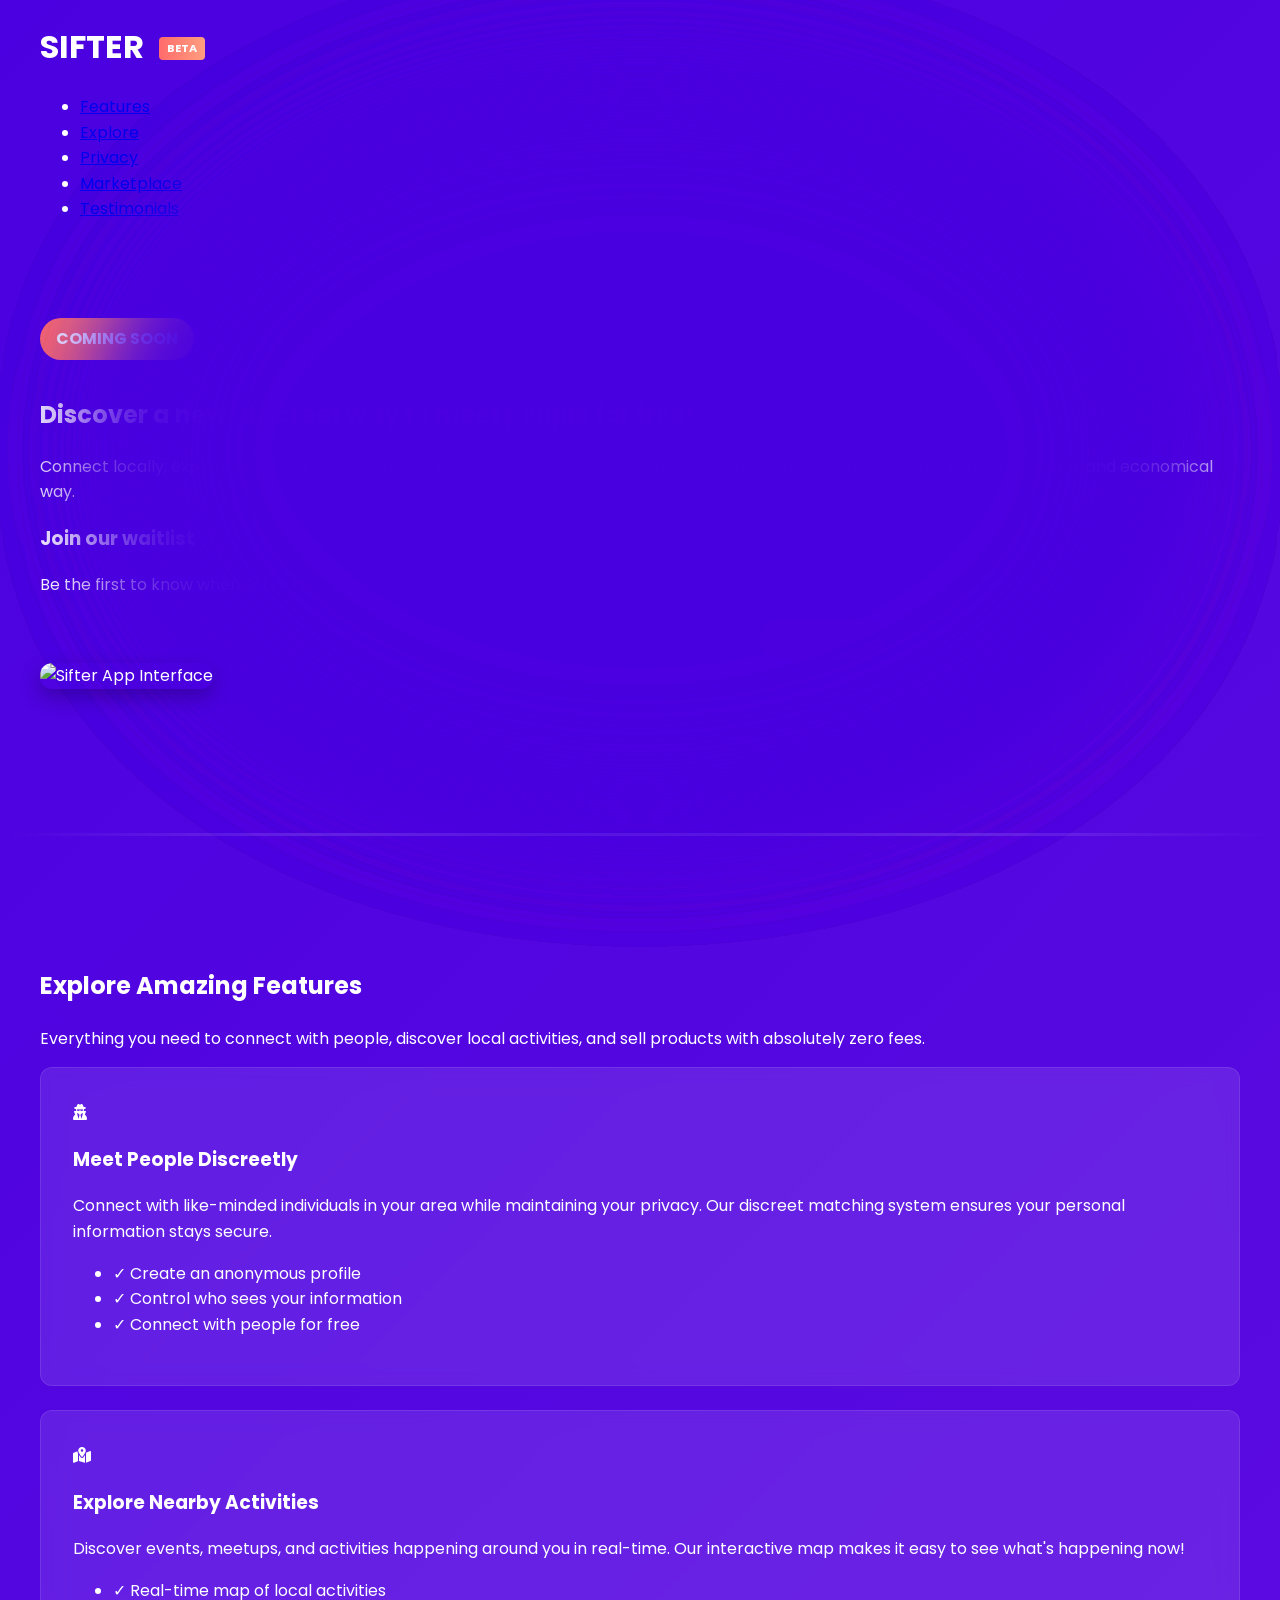
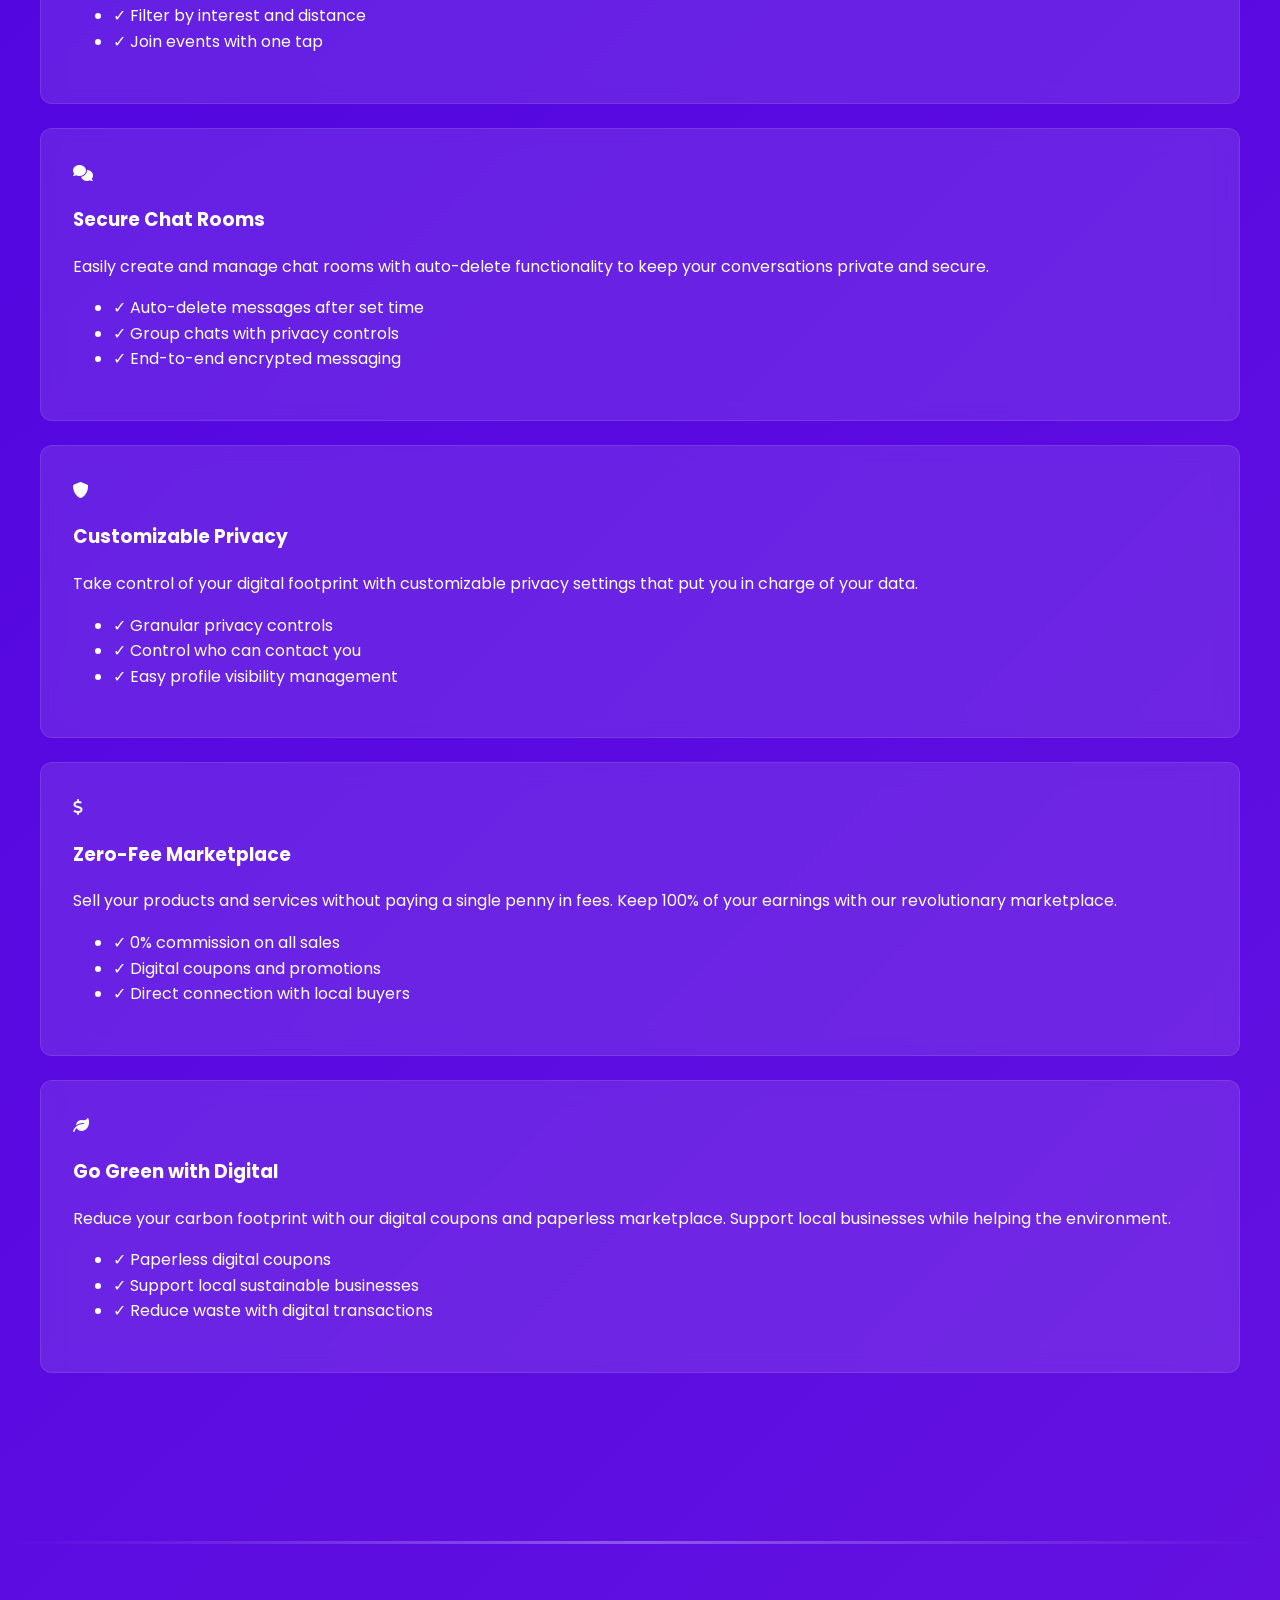
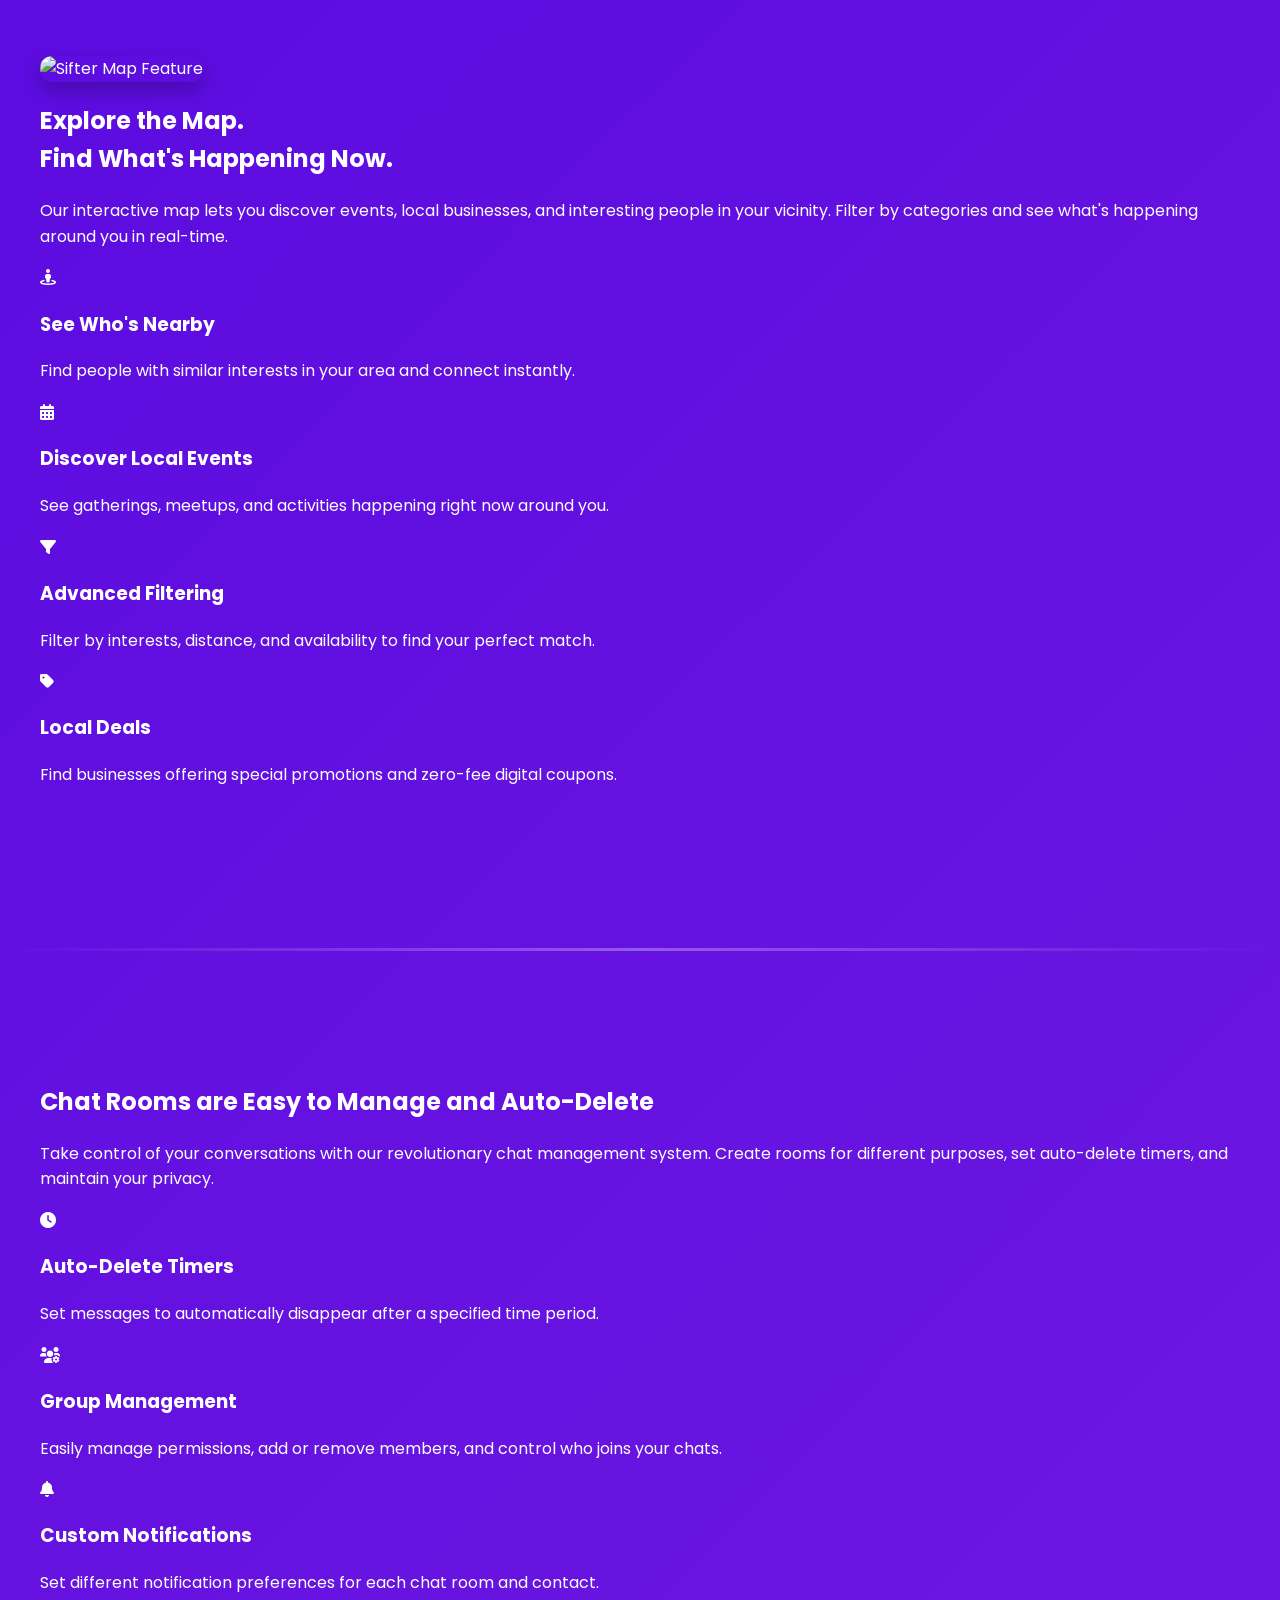
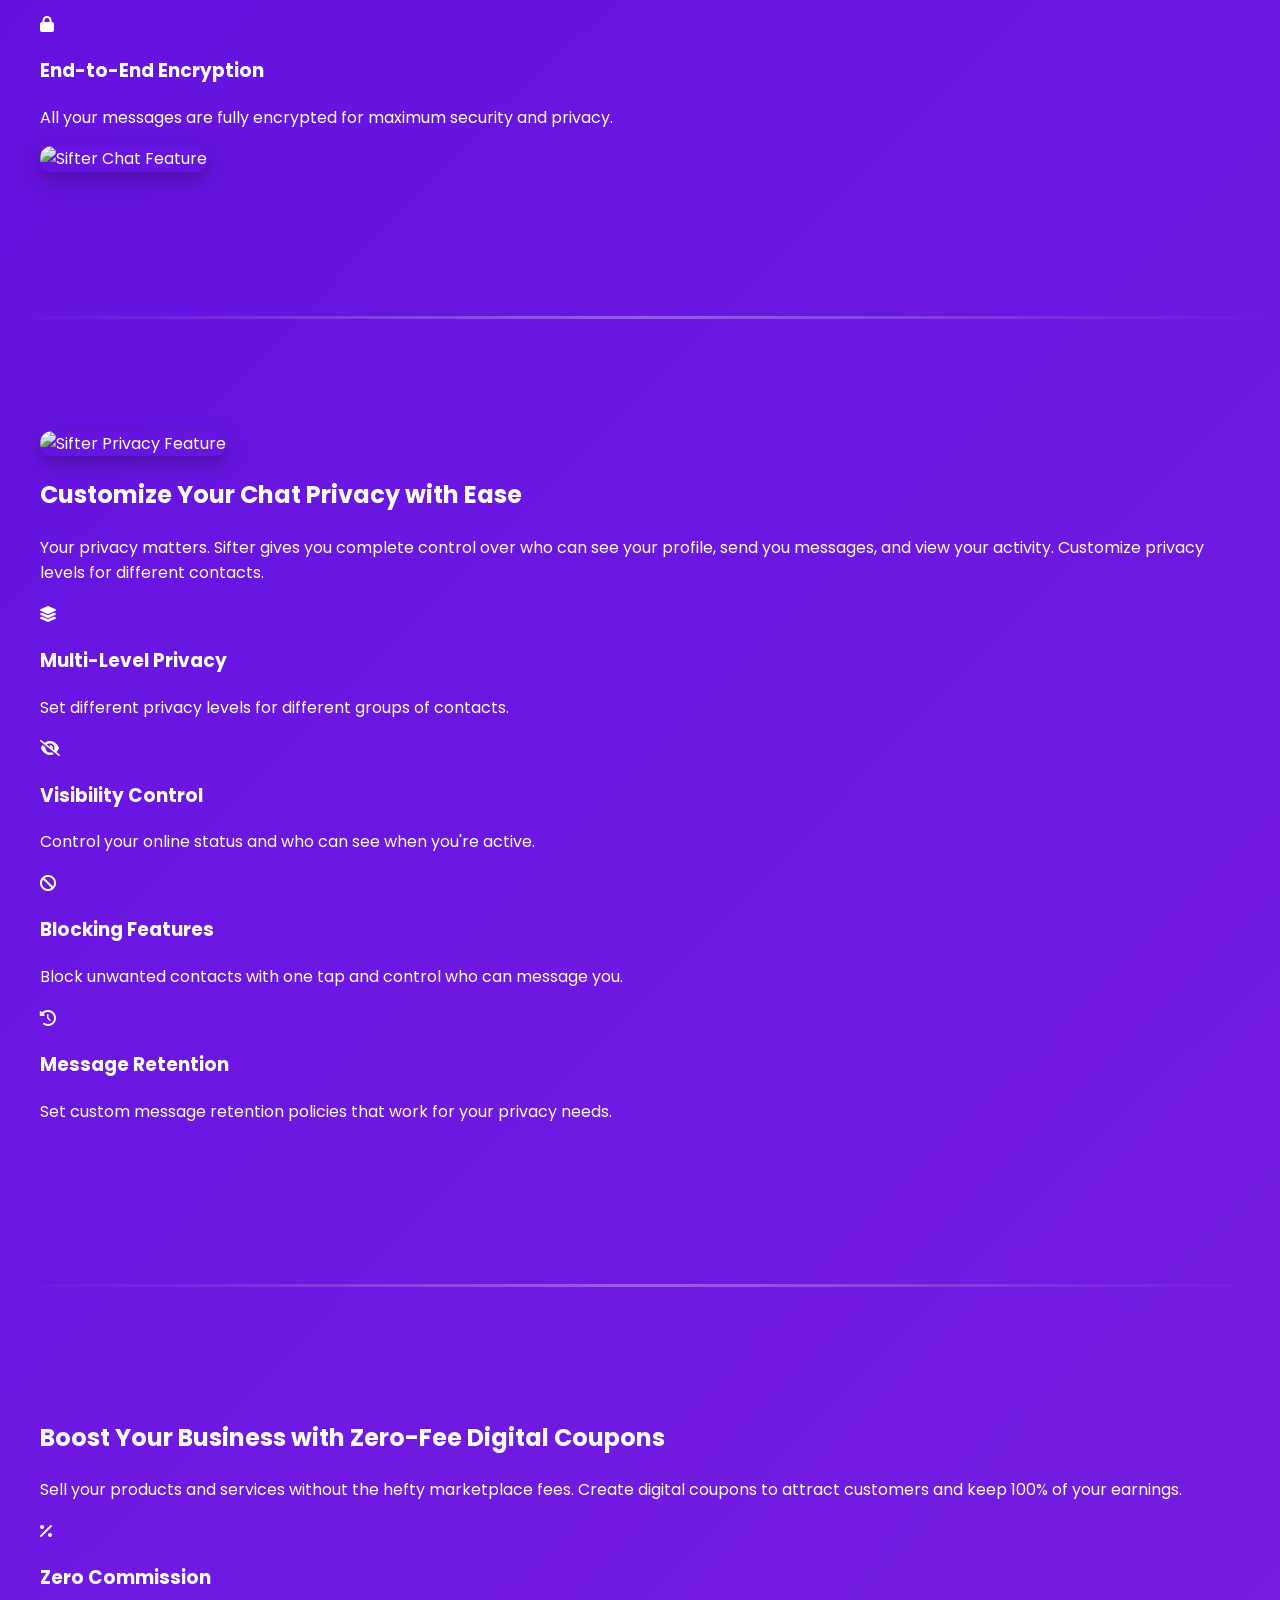
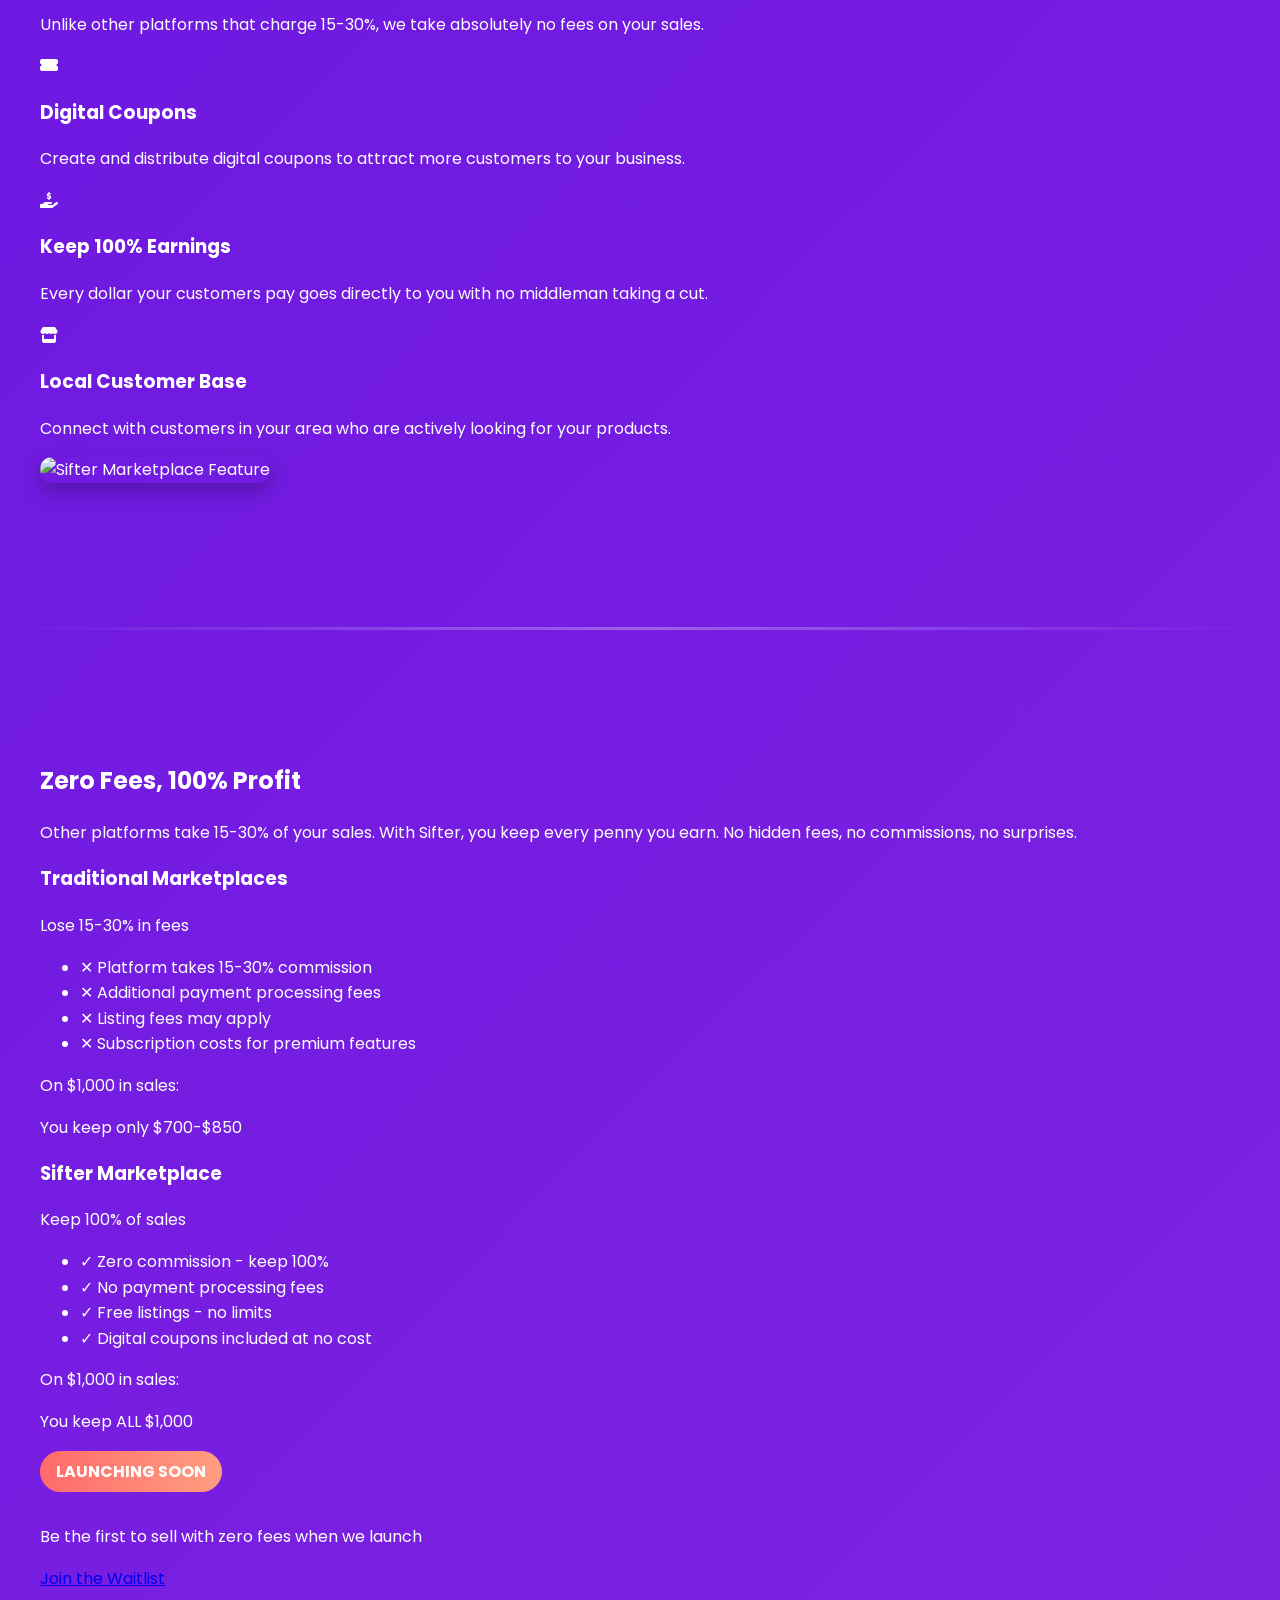
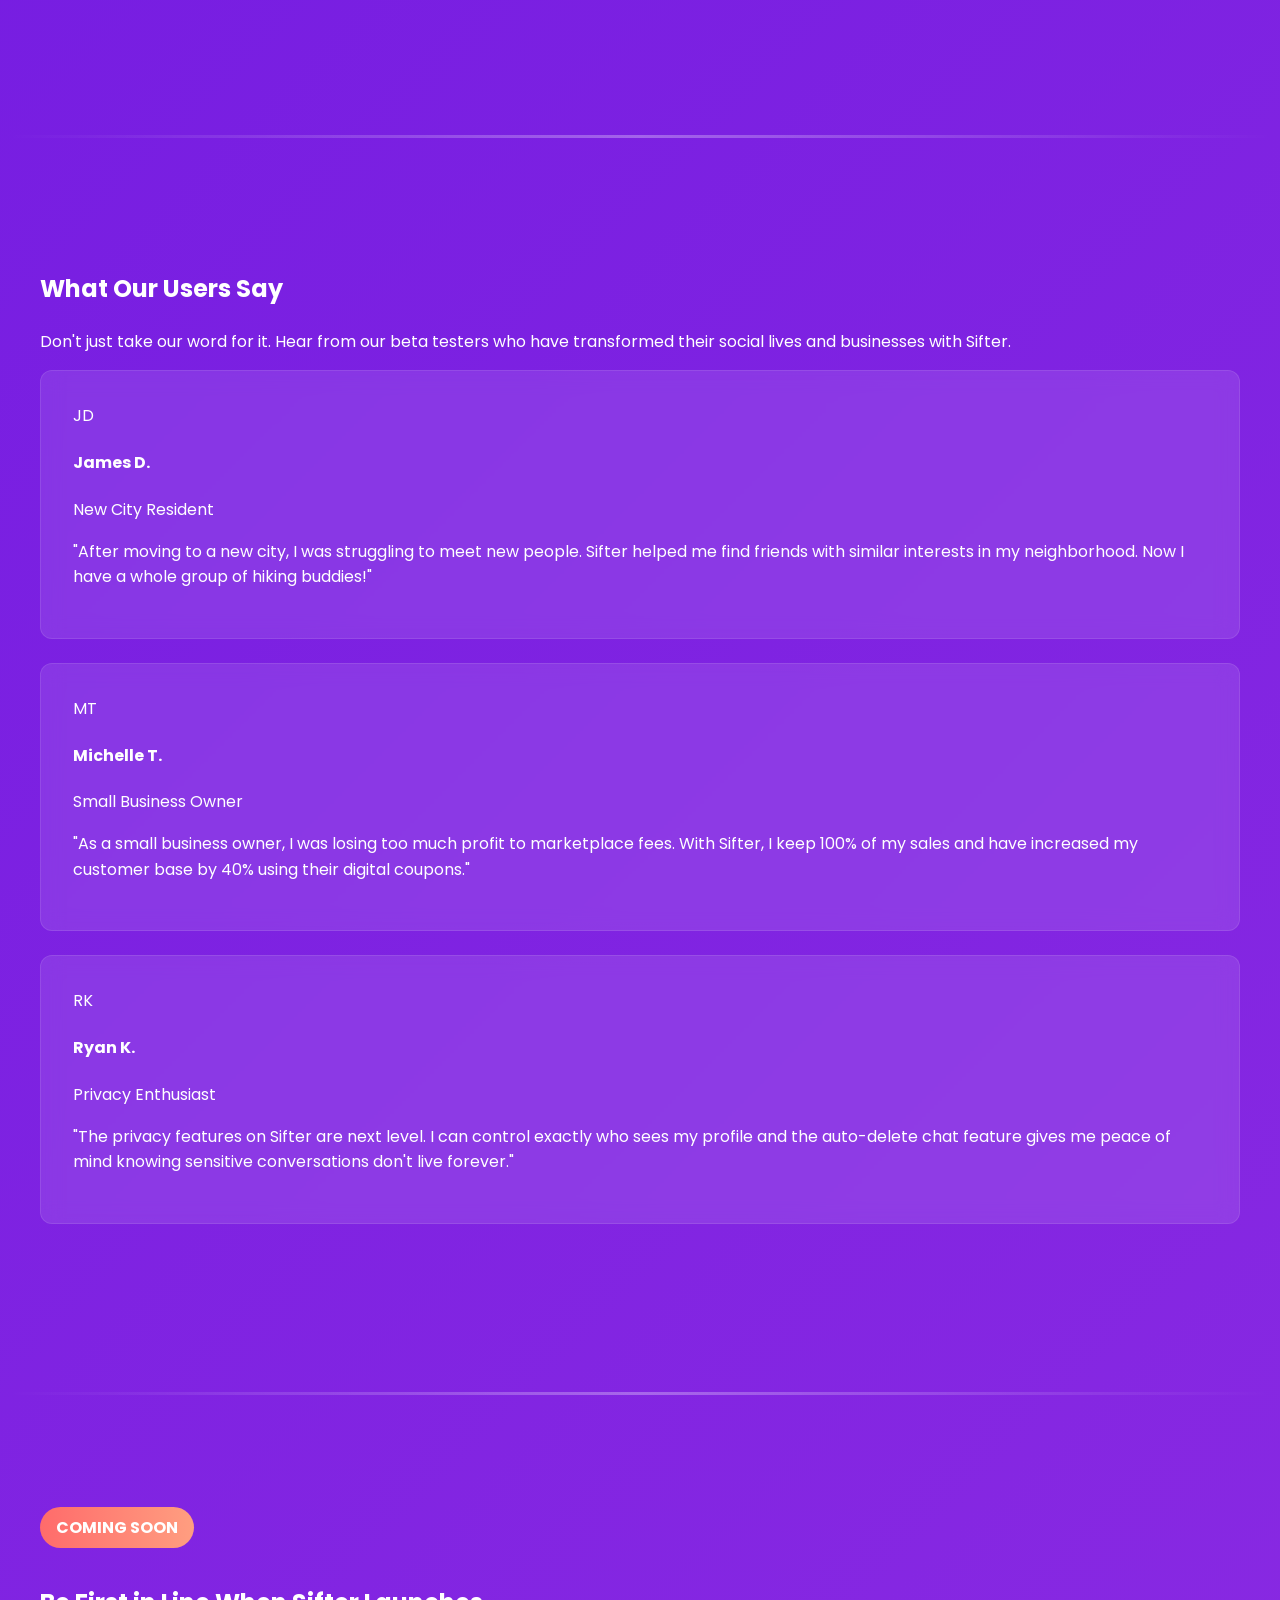
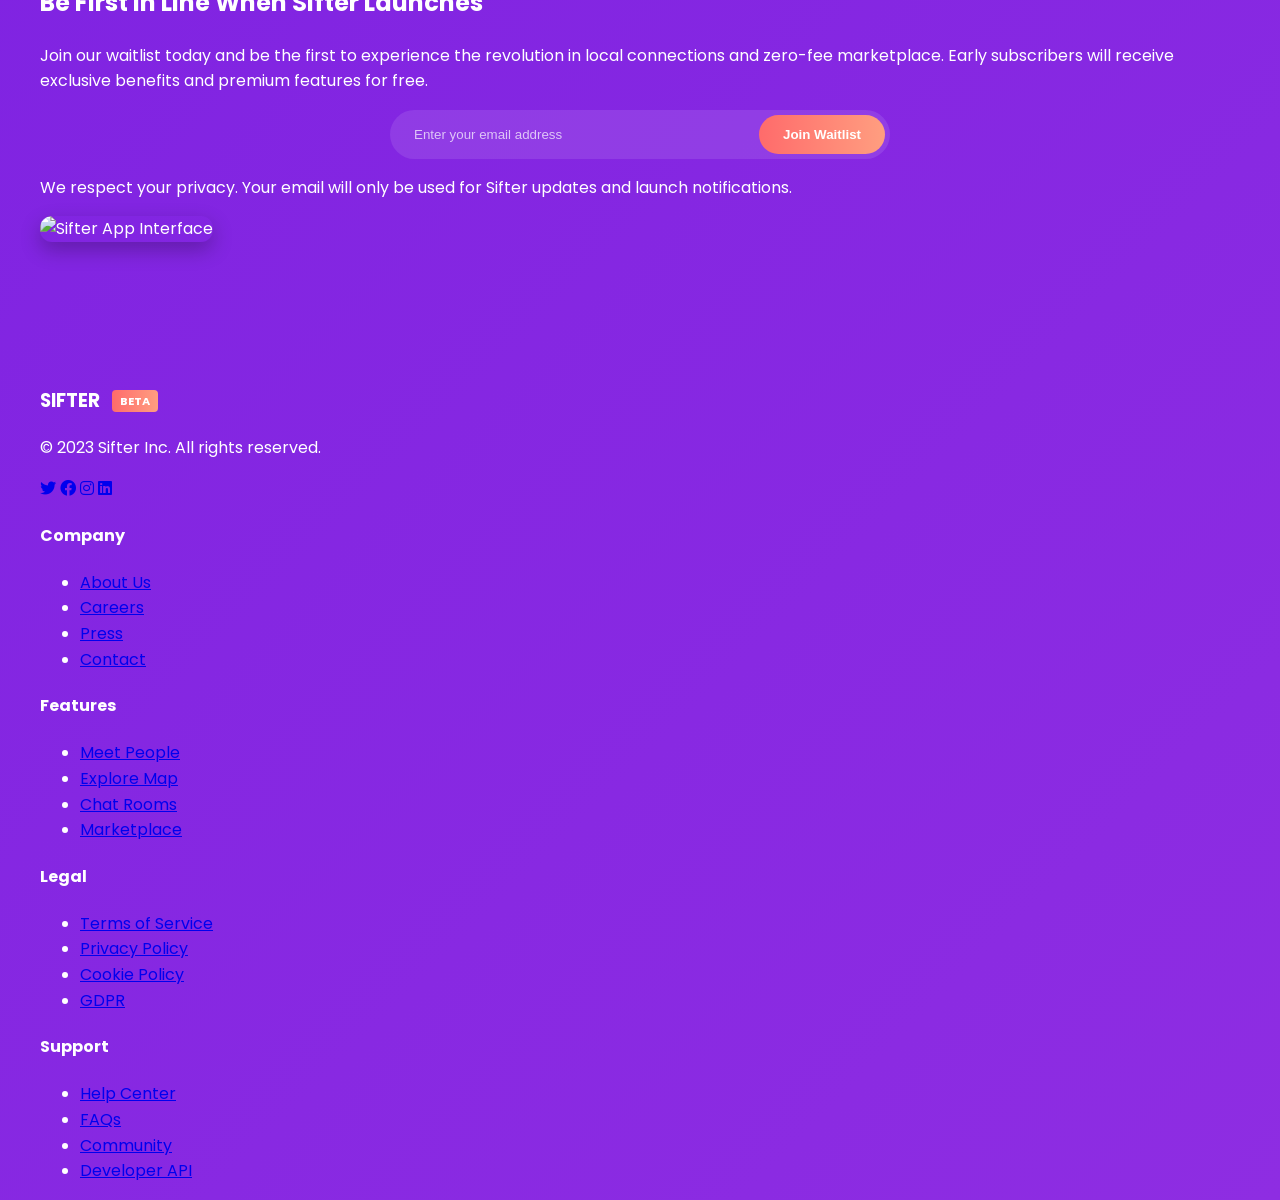
==== commit 59d718b4: "Update index.html" ====
--- a/index.html
+++ b/index.html
@@ -3,242 +3,366 @@
 <head>
     <meta charset="UTF-8">
     <meta name="viewport" content="width=device-width, initial-scale=1.0">
-    <title>Sifter - Discover a new, discreet way to meet people for free!</title>
+    <title>Sifter - Coming Soon</title>
     <link href="https://cdn.jsdelivr.net/npm/tailwindcss@2.2.19/dist/tailwind.min.css" rel="stylesheet">
-    <link href="https://cdn.jsdelivr.net/npm/@fortawesome/fontawesome-free@6.4.0/css/all.min.css" rel="stylesheet">
+    <link href="https://cdn.jsdelivr.net/npm/@fortawesome/fontawesome-free@6.0.0/css/all.min.css" rel="stylesheet">
     <link href="https://fonts.googleapis.com/css2?family=Poppins:wght@300;400;500;600;700&display=swap" rel="stylesheet">
     <style>
         body {
             font-family: 'Poppins', sans-serif;
-            background: linear-gradient(135deg, #4a00e0, #8e2de2);
-            color: #ffffff;
+            background: linear-gradient(135deg, #4a00e0 0%, #8e2de2 100%);
+            color: white;
+            line-height: 1.6;
+        }
+        .container {
+            max-width: 1200px;
+            margin: 0 auto;
+            padding: 0 1.5rem;
         }
         .gradient-bg {
-            background: linear-gradient(135deg, #4a00e0, #8e2de2);
-        }
-        .gradient-bg-reverse {
-            background: linear-gradient(135deg, #8e2de2, #4a00e0);
+            background: linear-gradient(135deg, #4a00e0 0%, #8e2de2 100%);
+        }
+        .section {
+            padding: 5rem 0;
+        }
+        .beta-tag {
+            background: linear-gradient(90deg, #ff6b6b, #ff9e80);
+            padding: 0.2rem 0.5rem;
+            border-radius: 4px;
+            font-size: 0.7rem;
+            font-weight: bold;
+            color: white;
+            margin-left: 0.5rem;
+            vertical-align: middle;
+        }
+        .coming-soon-badge {
+            background: linear-gradient(90deg, #ff6b6b, #ff9e80);
+            padding: 0.5rem 1rem;
+            border-radius: 50px;
+            font-weight: bold;
+            display: inline-block;
+            margin-bottom: 1rem;
+            animation: pulse 2s infinite;
         }
         .feature-card {
             background: rgba(255, 255, 255, 0.1);
+            border-radius: 12px;
+            padding: 2rem;
+            margin-bottom: 1.5rem;
             backdrop-filter: blur(10px);
-            transition: transform 0.3s ease, box-shadow 0.3s ease;
+            border: 1px solid rgba(255, 255, 255, 0.1);
+            transition: all 0.3s ease;
         }
         .feature-card:hover {
             transform: translateY(-5px);
-            box-shadow: 0 10px 20px rgba(0, 0, 0, 0.2);
-        }
-        .app-shadow {
-            box-shadow: 0 20px 25px -5px rgba(0, 0, 0, 0.3), 0 10px 10px -5px rgba(0, 0, 0, 0.2);
-        }
-        .btn-primary {
-            background: linear-gradient(135deg, #ff6b6b, #ff8e53);
-            transition: transform 0.3s ease, box-shadow 0.3s ease;
-        }
-        .btn-primary:hover {
-            transform: translateY(-2px);
-            box-shadow: 0 10px 15px -3px rgba(255, 107, 107, 0.3), 0 4px 6px -2px rgba(255, 142, 83, 0.2);
-        }
-        .section {
-            padding-top: 4rem;
-            padding-bottom: 4rem;
-        }
-        .glass-card {
+            box-shadow: 0 10px 30px rgba(0, 0, 0, 0.2);
+        }
+        .testimonial-card {
             background: rgba(255, 255, 255, 0.1);
+            border-radius: 12px;
+            padding: 2rem;
+            margin-bottom: 1.5rem;
             backdrop-filter: blur(10px);
-            border: 1px solid rgba(255, 255, 255, 0.2);
-        }
-        .testimonial {
+            border: 1px solid rgba(255, 255, 255, 0.1);
+        }
+        .waitlist-form {
             background: rgba(255, 255, 255, 0.1);
-            backdrop-filter: blur(5px);
-            border: 1px solid rgba(255, 255, 255, 0.2);
-            transition: transform 0.3s ease;
-        }
-        .testimonial:hover {
-            transform: scale(1.02);
+            border-radius: 50px;
+            overflow: hidden;
+            display: flex;
+            max-width: 500px;
+            margin: 0 auto;
+        }
+        .waitlist-form input {
+            background: transparent;
+            border: none;
+            padding: 1rem 1.5rem;
+            color: white;
+            flex-grow: 1;
+        }
+        .waitlist-form input::placeholder {
+            color: rgba(255, 255, 255, 0.7);
+        }
+        .waitlist-form button {
+            background: linear-gradient(90deg, #ff6b6b, #ff9e80);
+            border: none;
+            padding: 0.75rem 1.5rem;
+            color: white;
+            font-weight: bold;
+            cursor: pointer;
+            border-radius: 50px;
+            margin: 5px;
+        }
+        .comparison-table {
+            width: 100%;
+            border-collapse: separate;
+            border-spacing: 0 15px;
+        }
+        .comparison-table th {
+            padding: 1rem;
+            text-align: left;
+            font-weight: 600;
+        }
+        .comparison-table td {
+            padding: 1.5rem;
+            background: rgba(255, 255, 255, 0.1);
+        }
+        .comparison-table tr td:first-child {
+            border-radius: 12px 0 0 12px;
+        }
+        .comparison-table tr td:last-child {
+            border-radius: 0 12px 12px 0;
+        }
+        .highlighted-text {
+            color: #ff9e80;
+            font-weight: 600;
+        }
+        .app-screenshot {
+            position: relative;
+            z-index: 2;
+        }
+        .glow-effect {
+            position: absolute;
+            width: 80%;
+            height: 80%;
+            background: rgba(74, 0, 224, 0.6);
+            filter: blur(60px);
+            z-index: 1;
+            border-radius: 100%;
+            top: 10%;
+            left: 10%;
+        }
+        @keyframes pulse {
+            0% {
+                transform: scale(1);
+            }
+            50% {
+                transform: scale(1.05);
+            }
+            100% {
+                transform: scale(1);
+            }
+        }
+        
+        /* Section dividers */
+        .divider {
+            height: 3px;
+            background: linear-gradient(90deg, transparent, rgba(255, 255, 255, 0.3), transparent);
+            margin: 2rem 0;
+        }
+        
+        /* Smooth scrolling for the whole page */
+        html {
+            scroll-behavior: smooth;
+        }
+        
+        /* Ensuring spacing between sections */
+        section {
+            margin-bottom: 4rem;
+        }
+        
+        /* Better focus for accessibility */
+        input:focus, button:focus {
+            outline: 2px solid #ff9e80;
+        }
+        
+        /* Responsive fixes */
+        @media (max-width: 768px) {
+            .section {
+                padding: 3rem 0;
+            }
+            h1 {
+                font-size: 2rem;
+            }
+            h2 {
+                font-size: 1.75rem;
+            }
         }
     </style>
 </head>
-<body class="overflow-x-hidden">
+<body>
     <!-- Header -->
-    <header class="fixed top-0 left-0 right-0 z-50 p-4 gradient-bg shadow-lg backdrop-filter backdrop-blur-lg bg-opacity-80">
+    <header class="py-6">
         <div class="container mx-auto flex justify-between items-center">
             <div class="flex items-center">
-                <div class="text-3xl font-bold mr-2">S</div>
-                <h1 class="text-2xl font-bold">Sifter</h1>
-            </div>
-            <nav class="hidden md:flex space-x-8">
-                <a href="#features" class="hover:text-pink-300 transition-colors">Features</a>
-                <a href="#map" class="hover:text-pink-300 transition-colors">Explore</a>
-                <a href="#privacy" class="hover:text-pink-300 transition-colors">Privacy</a>
-                <a href="#marketplace" class="hover:text-pink-300 transition-colors">Marketplace</a>
-                <a href="#testimonials" class="hover:text-pink-300 transition-colors">Testimonials</a>
+                <h1 class="text-2xl font-bold">SIFTER <span class="beta-tag">BETA</span></h1>
+            </div>
+            <nav>
+                <ul class="flex space-x-6">
+                    <li><a href="#features" class="hover:text-pink-300">Features</a></li>
+                    <li><a href="#explore" class="hover:text-pink-300">Explore</a></li>
+                    <li><a href="#privacy" class="hover:text-pink-300">Privacy</a></li>
+                    <li><a href="#marketplace" class="hover:text-pink-300">Marketplace</a></li>
+                    <li><a href="#testimonials" class="hover:text-pink-300">Testimonials</a></li>
+                </ul>
             </nav>
-            <div class="md:hidden">
-                <button class="text-white focus:outline-none">
-                    <i class="fas fa-bars text-2xl"></i>
-                </button>
-            </div>
         </div>
     </header>
 
     <!-- Hero Section -->
-    <section class="pt-32 pb-20 px-4">
-        <div class="container mx-auto flex flex-col md:flex-row items-center">
-            <div class="md:w-1/2 mb-10 md:mb-0">
-                <h1 class="text-4xl md:text-5xl font-bold leading-tight mb-6">Discover a new, discreet way to meet people for free!</h1>
-                <p class="text-xl mb-8 opacity-90">Connect locally, explore nearby activities, and sell products with absolutely zero fees. Sifter brings people together in a safe, private, and economical way.</p>
-                <div class="flex flex-col sm:flex-row space-y-4 sm:space-y-0 sm:space-x-4">
-                    <a href="#download" class="btn-primary py-3 px-8 rounded-full font-semibold text-center">Download Now</a>
-                    <a href="#features" class="bg-white bg-opacity-20 hover:bg-opacity-30 transition-all py-3 px-8 rounded-full font-semibold text-center">Learn More</a>
-                </div>
-            </div>
-            <div class="md:w-1/2 flex justify-center">
-                <img src="https://page.genspark.site/v1/base64_upload/4f63fc56e3d3bb5a4730ac6106a986c8" alt="Sifter App Interface" class="w-3/4 md:w-auto max-w-md app-shadow rounded-3xl">
+    <section class="section pt-10 pb-16">
+        <div class="container mx-auto">
+            <div class="flex flex-col md:flex-row items-center">
+                <div class="md:w-1/2 mb-10 md:mb-0">
+                    <div class="coming-soon-badge">COMING SOON</div>
+                    <h1 class="text-4xl md:text-5xl font-bold mb-6">Discover a new, discreet way to meet people for free!</h1>
+                    <p class="text-xl mb-8">Connect locally, explore nearby activities, and sell products with absolutely zero fees. Sifter brings people together in a safe, private, and economical way.</p>
+                    
+                    <div class="mb-8">
+                        <h3 class="text-xl font-semibold mb-4">Join our waitlist</h3>
+                        <p class="mb-4">Be the first to know when Sifter launches! Get early access and exclusive offers.</p>
+                        <form class="waitlist-form">
+                            <input type="email" placeholder="Enter your email address" required>
+                            <button type="submit">Join Waitlist</button>
+                        </form>
+                    </div>
+                </div>
+                <div class="md:w-1/2 relative">
+                    <div class="glow-effect"></div>
+                    <div class="flex justify-center">
+                        <img src="https://page.genspark.site/v1/base64_upload/4f63fc56e3d3bb5a4730ac6106a986c8" style="width:100%; height:auto; border-radius:12px; box-shadow:0 8px 20px rgba(0,0,0,0.25); max-width:450px;" alt="Sifter App Interface" class="app-screenshot">
+                    </div>
+                </div>
             </div>
         </div>
     </section>
 
+    <div class="divider"></div>
+
     <!-- Features Section -->
-    <section id="features" class="section px-4 py-20">
-        <div class="container mx-auto">
-            <h2 class="text-3xl md:text-4xl font-bold text-center mb-4">Explore Amazing Features</h2>
-            <p class="text-xl text-center mb-16 max-w-3xl mx-auto opacity-90">Everything you need to connect with people, discover local activities, and sell products with absolutely zero fees.</p>
+    <section id="features" class="section">
+        <div class="container mx-auto">
+            <h2 class="text-3xl font-bold mb-10 text-center">Explore Amazing Features</h2>
+            <p class="text-xl text-center mb-12">Everything you need to connect with people, discover local activities, and sell products with absolutely zero fees.</p>
             
-            <div class="grid grid-cols-1 md:grid-cols-2 lg:grid-cols-3 gap-8">
-                <!-- Feature 1 -->
-                <div class="feature-card rounded-xl p-6">
-                    <div class="text-pink-300 text-4xl mb-4">
-                        <i class="fas fa-user-friends"></i>
-                    </div>
-                    <h3 class="text-xl font-bold mb-3">Meet People Discreetly</h3>
-                    <p class="mb-4 opacity-90">Connect with like-minded individuals in your area while maintaining your privacy. Our discreet matching system ensures your personal information stays secure.</p>
+            <div class="grid md:grid-cols-2 lg:grid-cols-3 gap-8">
+                <div class="feature-card">
+                    <div class="text-3xl mb-4 text-pink-300">
+                        <i class="fas fa-user-secret"></i>
+                    </div>
+                    <h3 class="text-xl font-bold mb-4">Meet People Discreetly</h3>
+                    <p class="mb-4">Connect with like-minded individuals in your area while maintaining your privacy. Our discreet matching system ensures your personal information stays secure.</p>
                     <ul class="space-y-2">
                         <li class="flex items-start">
-                            <i class="fas fa-check text-green-400 mt-1 mr-2"></i>
+                            <span class="text-pink-300 mr-2">✓</span>
                             <span>Create an anonymous profile</span>
                         </li>
                         <li class="flex items-start">
-                            <i class="fas fa-check text-green-400 mt-1 mr-2"></i>
+                            <span class="text-pink-300 mr-2">✓</span>
                             <span>Control who sees your information</span>
                         </li>
                         <li class="flex items-start">
-                            <i class="fas fa-check text-green-400 mt-1 mr-2"></i>
+                            <span class="text-pink-300 mr-2">✓</span>
                             <span>Connect with people for free</span>
                         </li>
                     </ul>
                 </div>
                 
-                <!-- Feature 2 -->
-                <div class="feature-card rounded-xl p-6">
-                    <div class="text-pink-300 text-4xl mb-4">
+                <div class="feature-card">
+                    <div class="text-3xl mb-4 text-pink-300">
                         <i class="fas fa-map-marked-alt"></i>
                     </div>
-                    <h3 class="text-xl font-bold mb-3">Explore Nearby Activities</h3>
-                    <p class="mb-4 opacity-90">Discover events, meetups, and activities happening around you in real-time. Our interactive map makes it easy to see what's happening now!</p>
+                    <h3 class="text-xl font-bold mb-4">Explore Nearby Activities</h3>
+                    <p class="mb-4">Discover events, meetups, and activities happening around you in real-time. Our interactive map makes it easy to see what's happening now!</p>
                     <ul class="space-y-2">
                         <li class="flex items-start">
-                            <i class="fas fa-check text-green-400 mt-1 mr-2"></i>
+                            <span class="text-pink-300 mr-2">✓</span>
                             <span>Real-time map of local activities</span>
                         </li>
                         <li class="flex items-start">
-                            <i class="fas fa-check text-green-400 mt-1 mr-2"></i>
+                            <span class="text-pink-300 mr-2">✓</span>
                             <span>Filter by interest and distance</span>
                         </li>
                         <li class="flex items-start">
-                            <i class="fas fa-check text-green-400 mt-1 mr-2"></i>
+                            <span class="text-pink-300 mr-2">✓</span>
                             <span>Join events with one tap</span>
                         </li>
                     </ul>
                 </div>
                 
-                <!-- Feature 3 -->
-                <div class="feature-card rounded-xl p-6">
-                    <div class="text-pink-300 text-4xl mb-4">
+                <div class="feature-card">
+                    <div class="text-3xl mb-4 text-pink-300">
                         <i class="fas fa-comments"></i>
                     </div>
-                    <h3 class="text-xl font-bold mb-3">Secure Chat Rooms</h3>
-                    <p class="mb-4 opacity-90">Easily create and manage chat rooms with auto-delete functionality to keep your conversations private and secure.</p>
+                    <h3 class="text-xl font-bold mb-4">Secure Chat Rooms</h3>
+                    <p class="mb-4">Easily create and manage chat rooms with auto-delete functionality to keep your conversations private and secure.</p>
                     <ul class="space-y-2">
                         <li class="flex items-start">
-                            <i class="fas fa-check text-green-400 mt-1 mr-2"></i>
+                            <span class="text-pink-300 mr-2">✓</span>
                             <span>Auto-delete messages after set time</span>
                         </li>
                         <li class="flex items-start">
-                            <i class="fas fa-check text-green-400 mt-1 mr-2"></i>
+                            <span class="text-pink-300 mr-2">✓</span>
                             <span>Group chats with privacy controls</span>
                         </li>
                         <li class="flex items-start">
-                            <i class="fas fa-check text-green-400 mt-1 mr-2"></i>
+                            <span class="text-pink-300 mr-2">✓</span>
                             <span>End-to-end encrypted messaging</span>
                         </li>
                     </ul>
                 </div>
                 
-                <!-- Feature 4 -->
-                <div class="feature-card rounded-xl p-6">
-                    <div class="text-pink-300 text-4xl mb-4">
-                        <i class="fas fa-user-shield"></i>
-                    </div>
-                    <h3 class="text-xl font-bold mb-3">Customizable Privacy</h3>
-                    <p class="mb-4 opacity-90">Take control of your digital footprint with customizable privacy settings that put you in charge of your data.</p>
+                <div class="feature-card">
+                    <div class="text-3xl mb-4 text-pink-300">
+                        <i class="fas fa-shield-alt"></i>
+                    </div>
+                    <h3 class="text-xl font-bold mb-4">Customizable Privacy</h3>
+                    <p class="mb-4">Take control of your digital footprint with customizable privacy settings that put you in charge of your data.</p>
                     <ul class="space-y-2">
                         <li class="flex items-start">
-                            <i class="fas fa-check text-green-400 mt-1 mr-2"></i>
+                            <span class="text-pink-300 mr-2">✓</span>
                             <span>Granular privacy controls</span>
                         </li>
                         <li class="flex items-start">
-                            <i class="fas fa-check text-green-400 mt-1 mr-2"></i>
+                            <span class="text-pink-300 mr-2">✓</span>
                             <span>Control who can contact you</span>
                         </li>
                         <li class="flex items-start">
-                            <i class="fas fa-check text-green-400 mt-1 mr-2"></i>
+                            <span class="text-pink-300 mr-2">✓</span>
                             <span>Easy profile visibility management</span>
                         </li>
                     </ul>
                 </div>
                 
-                <!-- Feature 5 -->
-                <div class="feature-card rounded-xl p-6">
-                    <div class="text-pink-300 text-4xl mb-4">
-                        <i class="fas fa-store"></i>
-                    </div>
-                    <h3 class="text-xl font-bold mb-3">Zero-Fee Marketplace</h3>
-                    <p class="mb-4 opacity-90">Sell your products and services without paying a single penny in fees. Keep 100% of your earnings with our revolutionary marketplace.</p>
+                <div class="feature-card">
+                    <div class="text-3xl mb-4 text-pink-300">
+                        <i class="fas fa-dollar-sign"></i>
+                    </div>
+                    <h3 class="text-xl font-bold mb-4">Zero-Fee Marketplace</h3>
+                    <p class="mb-4">Sell your products and services without paying a single penny in fees. Keep 100% of your earnings with our revolutionary marketplace.</p>
                     <ul class="space-y-2">
                         <li class="flex items-start">
-                            <i class="fas fa-check text-green-400 mt-1 mr-2"></i>
+                            <span class="text-pink-300 mr-2">✓</span>
                             <span>0% commission on all sales</span>
                         </li>
                         <li class="flex items-start">
-                            <i class="fas fa-check text-green-400 mt-1 mr-2"></i>
+                            <span class="text-pink-300 mr-2">✓</span>
                             <span>Digital coupons and promotions</span>
                         </li>
                         <li class="flex items-start">
-                            <i class="fas fa-check text-green-400 mt-1 mr-2"></i>
+                            <span class="text-pink-300 mr-2">✓</span>
                             <span>Direct connection with local buyers</span>
                         </li>
                     </ul>
                 </div>
                 
-                <!-- Feature 6 -->
-                <div class="feature-card rounded-xl p-6">
-                    <div class="text-pink-300 text-4xl mb-4">
+                <div class="feature-card">
+                    <div class="text-3xl mb-4 text-pink-300">
                         <i class="fas fa-leaf"></i>
                     </div>
-                    <h3 class="text-xl font-bold mb-3">Go Green with Digital</h3>
-                    <p class="mb-4 opacity-90">Reduce your carbon footprint with our digital coupons and paperless marketplace. Support local businesses while helping the environment.</p>
+                    <h3 class="text-xl font-bold mb-4">Go Green with Digital</h3>
+                    <p class="mb-4">Reduce your carbon footprint with our digital coupons and paperless marketplace. Support local businesses while helping the environment.</p>
                     <ul class="space-y-2">
                         <li class="flex items-start">
-                            <i class="fas fa-check text-green-400 mt-1 mr-2"></i>
+                            <span class="text-pink-300 mr-2">✓</span>
                             <span>Paperless digital coupons</span>
                         </li>
                         <li class="flex items-start">
-                            <i class="fas fa-check text-green-400 mt-1 mr-2"></i>
+                            <span class="text-pink-300 mr-2">✓</span>
                             <span>Support local sustainable businesses</span>
                         </li>
                         <li class="flex items-start">
-                            <i class="fas fa-check text-green-400 mt-1 mr-2"></i>
+                            <span class="text-pink-300 mr-2">✓</span>
                             <span>Reduce waste with digital transactions</span>
                         </li>
                     </ul>
@@ -247,459 +371,455 @@
         </div>
     </section>
 
+    <div class="divider"></div>
+
     <!-- Map Exploration Section -->
-    <section id="map" class="section px-4 py-20 gradient-bg-reverse">
+    <section id="explore" class="section">
+        <div class="container mx-auto">
+            <div class="flex flex-col-reverse md:flex-row items-center">
+                <div class="md:w-1/2 relative mb-10 md:mb-0">
+                    <div class="glow-effect"></div>
+                    <div class="flex justify-center">
+                        <img src="https://page.genspark.site/v1/base64_upload/8d24b2dc4d95c6a7ef730f838113a32d" style="width:100%; height:auto; border-radius:12px; box-shadow:0 8px 20px rgba(0,0,0,0.25); max-width:450px;" alt="Sifter Map Feature" class="app-screenshot">
+                    </div>
+                </div>
+                <div class="md:w-1/2 md:pl-10">
+                    <h2 class="text-3xl font-bold mb-6">Explore the Map.<br>Find What's Happening Now.</h2>
+                    <p class="text-xl mb-8">Our interactive map lets you discover events, local businesses, and interesting people in your vicinity. Filter by categories and see what's happening around you in real-time.</p>
+                    
+                    <div class="space-y-6">
+                        <div class="flex items-start">
+                            <div class="text-2xl text-pink-300 mr-4">
+                                <i class="fas fa-street-view"></i>
+                            </div>
+                            <div>
+                                <h3 class="text-xl font-semibold mb-2">See Who's Nearby</h3>
+                                <p>Find people with similar interests in your area and connect instantly.</p>
+                            </div>
+                        </div>
+                        
+                        <div class="flex items-start">
+                            <div class="text-2xl text-pink-300 mr-4">
+                                <i class="fas fa-calendar-alt"></i>
+                            </div>
+                            <div>
+                                <h3 class="text-xl font-semibold mb-2">Discover Local Events</h3>
+                                <p>See gatherings, meetups, and activities happening right now around you.</p>
+                            </div>
+                        </div>
+                        
+                        <div class="flex items-start">
+                            <div class="text-2xl text-pink-300 mr-4">
+                                <i class="fas fa-filter"></i>
+                            </div>
+                            <div>
+                                <h3 class="text-xl font-semibold mb-2">Advanced Filtering</h3>
+                                <p>Filter by interests, distance, and availability to find your perfect match.</p>
+                            </div>
+                        </div>
+                        
+                        <div class="flex items-start">
+                            <div class="text-2xl text-pink-300 mr-4">
+                                <i class="fas fa-tag"></i>
+                            </div>
+                            <div>
+                                <h3 class="text-xl font-semibold mb-2">Local Deals</h3>
+                                <p>Find businesses offering special promotions and zero-fee digital coupons.</p>
+                            </div>
+                        </div>
+                    </div>
+                </div>
+            </div>
+        </div>
+    </section>
+
+    <div class="divider"></div>
+
+    <!-- Chat Rooms Section -->
+    <section class="section">
         <div class="container mx-auto">
             <div class="flex flex-col md:flex-row items-center">
-                <div class="md:w-1/2 mb-10 md:mb-0 flex justify-center">
-                    <img src="https://page.genspark.site/v1/base64_upload/8d24b2dc4d95c6a7ef730f838113a32d" alt="Sifter Map Feature" class="w-3/4 md:w-auto max-w-md app-shadow rounded-3xl">
-                </div>
-                <div class="md:w-1/2">
-                    <h2 class="text-3xl md:text-4xl font-bold mb-6">Explore the Map.<br>Find What's Happening Now.</h2>
-                    <p class="text-xl mb-8 opacity-90">Our interactive map lets you discover events, local businesses, and interesting people in your vicinity. Filter by categories and see what's happening around you in real-time.</p>
+                <div class="md:w-1/2 mb-10 md:mb-0">
+                    <h2 class="text-3xl font-bold mb-6">Chat Rooms are Easy to Manage and Auto-Delete</h2>
+                    <p class="text-xl mb-8">Take control of your conversations with our revolutionary chat management system. Create rooms for different purposes, set auto-delete timers, and maintain your privacy.</p>
                     
                     <div class="space-y-6">
-                        <div class="flex">
-                            <div class="flex-shrink-0 mr-4">
-                                <div class="h-12 w-12 rounded-full flex items-center justify-center bg-pink-500 bg-opacity-30">
-                                    <i class="fas fa-users text-xl"></i>
-                                </div>
-                            </div>
-                            <div>
-                                <h3 class="text-xl font-semibold mb-2">See Who's Nearby</h3>
-                                <p class="opacity-90">Find people with similar interests in your area and connect instantly.</p>
-                            </div>
-                        </div>
-                        
-                        <div class="flex">
-                            <div class="flex-shrink-0 mr-4">
-                                <div class="h-12 w-12 rounded-full flex items-center justify-center bg-pink-500 bg-opacity-30">
-                                    <i class="fas fa-calendar-alt text-xl"></i>
-                                </div>
-                            </div>
-                            <div>
-                                <h3 class="text-xl font-semibold mb-2">Discover Local Events</h3>
-                                <p class="opacity-90">See gatherings, meetups, and activities happening right now around you.</p>
-                            </div>
-                        </div>
-                        
-                        <div class="flex">
-                            <div class="flex-shrink-0 mr-4">
-                                <div class="h-12 w-12 rounded-full flex items-center justify-center bg-pink-500 bg-opacity-30">
-                                    <i class="fas fa-filter text-xl"></i>
-                                </div>
-                            </div>
-                            <div>
-                                <h3 class="text-xl font-semibold mb-2">Advanced Filtering</h3>
-                                <p class="opacity-90">Filter by interests, distance, and availability to find your perfect match.</p>
-                            </div>
-                        </div>
+                        <div class="flex items-start">
+                            <div class="text-2xl text-pink-300 mr-4">
+                                <i class="fas fa-clock"></i>
+                            </div>
+                            <div>
+                                <h3 class="text-xl font-semibold mb-2">Auto-Delete Timers</h3>
+                                <p>Set messages to automatically disappear after a specified time period.</p>
+                            </div>
+                        </div>
+                        
+                        <div class="flex items-start">
+                            <div class="text-2xl text-pink-300 mr-4">
+                                <i class="fas fa-users-cog"></i>
+                            </div>
+                            <div>
+                                <h3 class="text-xl font-semibold mb-2">Group Management</h3>
+                                <p>Easily manage permissions, add or remove members, and control who joins your chats.</p>
+                            </div>
+                        </div>
+                        
+                        <div class="flex items-start">
+                            <div class="text-2xl text-pink-300 mr-4">
+                                <i class="fas fa-bell"></i>
+                            </div>
+                            <div>
+                                <h3 class="text-xl font-semibold mb-2">Custom Notifications</h3>
+                                <p>Set different notification preferences for each chat room and contact.</p>
+                            </div>
+                        </div>
+                        
+                        <div class="flex items-start">
+                            <div class="text-2xl text-pink-300 mr-4">
+                                <i class="fas fa-lock"></i>
+                            </div>
+                            <div>
+                                <h3 class="text-xl font-semibold mb-2">End-to-End Encryption</h3>
+                                <p>All your messages are fully encrypted for maximum security and privacy.</p>
+                            </div>
+                        </div>
+                    </div>
+                </div>
+                <div class="md:w-1/2 relative">
+                    <div class="glow-effect"></div>
+                    <div class="flex justify-center">
+                        <img src="https://page.genspark.site/v1/base64_upload/8d24b2dc4d95c6a7ef730f838113a32d" style="width:100%; height:auto; border-radius:12px; box-shadow:0 8px 20px rgba(0,0,0,0.25); max-width:450px;" alt="Sifter Chat Feature" class="app-screenshot">
                     </div>
                 </div>
             </div>
         </div>
     </section>
 
-    <!-- Chat Rooms Section -->
-    <section id="chat" class="section px-4 py-20">
+    <div class="divider"></div>
+
+    <!-- Privacy Section -->
+    <section id="privacy" class="section">
+        <div class="container mx-auto">
+            <div class="flex flex-col-reverse md:flex-row items-center">
+                <div class="md:w-1/2 relative mb-10 md:mb-0">
+                    <div class="glow-effect"></div>
+                    <div class="flex justify-center">
+                        <img src="https://page.genspark.site/v1/base64_upload/4f63fc56e3d3bb5a4730ac6106a986c8" style="width:100%; height:auto; border-radius:12px; box-shadow:0 8px 20px rgba(0,0,0,0.25); max-width:450px;" alt="Sifter Privacy Feature" class="app-screenshot">
+                    </div>
+                </div>
+                <div class="md:w-1/2 md:pl-10">
+                    <h2 class="text-3xl font-bold mb-6">Customize Your Chat Privacy with Ease</h2>
+                    <p class="text-xl mb-8">Your privacy matters. Sifter gives you complete control over who can see your profile, send you messages, and view your activity. Customize privacy levels for different contacts.</p>
+                    
+                    <div class="space-y-6">
+                        <div class="flex items-start">
+                            <div class="text-2xl text-pink-300 mr-4">
+                                <i class="fas fa-layer-group"></i>
+                            </div>
+                            <div>
+                                <h3 class="text-xl font-semibold mb-2">Multi-Level Privacy</h3>
+                                <p>Set different privacy levels for different groups of contacts.</p>
+                            </div>
+                        </div>
+                        
+                        <div class="flex items-start">
+                            <div class="text-2xl text-pink-300 mr-4">
+                                <i class="fas fa-eye-slash"></i>
+                            </div>
+                            <div>
+                                <h3 class="text-xl font-semibold mb-2">Visibility Control</h3>
+                                <p>Control your online status and who can see when you're active.</p>
+                            </div>
+                        </div>
+                        
+                        <div class="flex items-start">
+                            <div class="text-2xl text-pink-300 mr-4">
+                                <i class="fas fa-ban"></i>
+                            </div>
+                            <div>
+                                <h3 class="text-xl font-semibold mb-2">Blocking Features</h3>
+                                <p>Block unwanted contacts with one tap and control who can message you.</p>
+                            </div>
+                        </div>
+                        
+                        <div class="flex items-start">
+                            <div class="text-2xl text-pink-300 mr-4">
+                                <i class="fas fa-history"></i>
+                            </div>
+                            <div>
+                                <h3 class="text-xl font-semibold mb-2">Message Retention</h3>
+                                <p>Set custom message retention policies that work for your privacy needs.</p>
+                            </div>
+                        </div>
+                    </div>
+                </div>
+            </div>
+        </div>
+    </section>
+
+    <div class="divider"></div>
+
+    <!-- Marketplace Section -->
+    <section id="marketplace" class="section">
         <div class="container mx-auto">
             <div class="flex flex-col md:flex-row items-center">
-                <div class="md:w-1/2 mb-10 md:mb-0 md:order-2 flex justify-center">
-                    <div class="relative">
-                        <div class="absolute inset-0 bg-gradient-to-br from-blue-400 to-purple-600 rounded-3xl opacity-20 blur-lg transform -rotate-6"></div>
-                        <img src="https://page.genspark.site/v1/base64_upload/8d24b2dc4d95c6a7ef730f838113a32d" alt="Sifter Chat Feature" class="relative w-3/4 md:w-auto max-w-md app-shadow rounded-3xl">
-                    </div>
-                </div>
-                <div class="md:w-1/2 md:order-1">
-                    <h2 class="text-3xl md:text-4xl font-bold mb-6">Chat Rooms are Easy to Manage and Auto-Delete</h2>
-                    <p class="text-xl mb-8 opacity-90">Take control of your conversations with our revolutionary chat management system. Create rooms for different purposes, set auto-delete timers, and maintain your privacy.</p>
+                <div class="md:w-1/2 mb-10 md:mb-0">
+                    <h2 class="text-3xl font-bold mb-6">Boost Your Business with Zero-Fee Digital Coupons</h2>
+                    <p class="text-xl mb-8">Sell your products and services without the hefty marketplace fees. Create digital coupons to attract customers and keep 100% of your earnings.</p>
                     
                     <div class="space-y-6">
-                        <div class="flex">
-                            <div class="flex-shrink-0 mr-4">
-                                <div class="h-12 w-12 rounded-full flex items-center justify-center bg-pink-500 bg-opacity-30">
-                                    <i class="fas fa-clock text-xl"></i>
-                                </div>
-                            </div>
-                            <div>
-                                <h3 class="text-xl font-semibold mb-2">Auto-Delete Timers</h3>
-                                <p class="opacity-90">Set messages to automatically disappear after a specified time period.</p>
-                            </div>
-                        </div>
-                        
-                        <div class="flex">
-                            <div class="flex-shrink-0 mr-4">
-                                <div class="h-12 w-12 rounded-full flex items-center justify-center bg-pink-500 bg-opacity-30">
-                                    <i class="fas fa-user-cog text-xl"></i>
-                                </div>
-                            </div>
-                            <div>
-                                <h3 class="text-xl font-semibold mb-2">Group Management</h3>
-                                <p class="opacity-90">Easily manage permissions, add or remove members, and control who joins your chats.</p>
-                            </div>
-                        </div>
-                        
-                        <div class="flex">
-                            <div class="flex-shrink-0 mr-4">
-                                <div class="h-12 w-12 rounded-full flex items-center justify-center bg-pink-500 bg-opacity-30">
-                                    <i class="fas fa-bell text-xl"></i>
-                                </div>
-                            </div>
-                            <div>
-                                <h3 class="text-xl font-semibold mb-2">Custom Notifications</h3>
-                                <p class="opacity-90">Set different notification preferences for each chat room and contact.</p>
-                            </div>
-                        </div>
+                        <div class="flex items-start">
+                            <div class="text-2xl text-pink-300 mr-4">
+                                <i class="fas fa-percentage"></i>
+                            </div>
+                            <div>
+                                <h3 class="text-xl font-semibold mb-2">Zero Commission</h3>
+                                <p>Unlike other platforms that charge 15-30%, we take absolutely no fees on your sales.</p>
+                            </div>
+                        </div>
+                        
+                        <div class="flex items-start">
+                            <div class="text-2xl text-pink-300 mr-4">
+                                <i class="fas fa-ticket-alt"></i>
+                            </div>
+                            <div>
+                                <h3 class="text-xl font-semibold mb-2">Digital Coupons</h3>
+                                <p>Create and distribute digital coupons to attract more customers to your business.</p>
+                            </div>
+                        </div>
+                        
+                        <div class="flex items-start">
+                            <div class="text-2xl text-pink-300 mr-4">
+                                <i class="fas fa-hand-holding-usd"></i>
+                            </div>
+                            <div>
+                                <h3 class="text-xl font-semibold mb-2">Keep 100% Earnings</h3>
+                                <p>Every dollar your customers pay goes directly to you with no middleman taking a cut.</p>
+                            </div>
+                        </div>
+                        
+                        <div class="flex items-start">
+                            <div class="text-2xl text-pink-300 mr-4">
+                                <i class="fas fa-store"></i>
+                            </div>
+                            <div>
+                                <h3 class="text-xl font-semibold mb-2">Local Customer Base</h3>
+                                <p>Connect with customers in your area who are actively looking for your products.</p>
+                            </div>
+                        </div>
+                    </div>
+                </div>
+                <div class="md:w-1/2 relative">
+                    <div class="glow-effect"></div>
+                    <div class="flex justify-center">
+                        <img src="https://page.genspark.site/v1/base64_upload/8d24b2dc4d95c6a7ef730f838113a32d" style="width:100%; height:auto; border-radius:12px; box-shadow:0 8px 20px rgba(0,0,0,0.25); max-width:450px;" alt="Sifter Marketplace Feature" class="app-screenshot">
                     </div>
                 </div>
             </div>
         </div>
     </section>
 
-    <!-- Privacy Section -->
-    <section id="privacy" class="section px-4 py-20 gradient-bg-reverse">
-        <div class="container mx-auto">
-            <div class="flex flex-col md:flex-row items-center">
-                <div class="md:w-1/2 mb-10 md:mb-0 flex justify-center">
-                    <div class="relative">
-                        <div class="absolute inset-0 bg-gradient-to-br from-purple-400 to-pink-600 rounded-3xl opacity-20 blur-lg transform rotate-6"></div>
-                        <img src="https://page.genspark.site/v1/base64_upload/4f63fc56e3d3bb5a4730ac6106a986c8" alt="Sifter Privacy Feature" class="relative w-3/4 md:w-auto max-w-md app-shadow rounded-3xl">
-                    </div>
-                </div>
-                <div class="md:w-1/2">
-                    <h2 class="text-3xl md:text-4xl font-bold mb-6">Customize Your Chat Privacy with Ease</h2>
-                    <p class="text-xl mb-8 opacity-90">Your privacy matters. Sifter gives you complete control over who can see your profile, send you messages, and view your activity. Customize privacy levels for different contacts.</p>
-                    
-                    <div class="space-y-6">
-                        <div class="flex">
-                            <div class="flex-shrink-0 mr-4">
-                                <div class="h-12 w-12 rounded-full flex items-center justify-center bg-pink-500 bg-opacity-30">
-                                    <i class="fas fa-sliders-h text-xl"></i>
-                                </div>
-                            </div>
-                            <div>
-                                <h3 class="text-xl font-semibold mb-2">Multi-Level Privacy</h3>
-                                <p class="opacity-90">Set different privacy levels for different groups of contacts.</p>
-                            </div>
-                        </div>
-                        
-                        <div class="flex">
-                            <div class="flex-shrink-0 mr-4">
-                                <div class="h-12 w-12 rounded-full flex items-center justify-center bg-pink-500 bg-opacity-30">
-                                    <i class="fas fa-eye-slash text-xl"></i>
-                                </div>
-                            </div>
-                            <div>
-                                <h3 class="text-xl font-semibold mb-2">Visibility Control</h3>
-                                <p class="opacity-90">Control your online status and who can see when you're active.</p>
-                            </div>
-                        </div>
-                        
-                        <div class="flex">
-                            <div class="flex-shrink-0 mr-4">
-                                <div class="h-12 w-12 rounded-full flex items-center justify-center bg-pink-500 bg-opacity-30">
-                                    <i class="fas fa-ban text-xl"></i>
-                                </div>
-                            </div>
-                            <div>
-                                <h3 class="text-xl font-semibold mb-2">Blocking Features</h3>
-                                <p class="opacity-90">Block unwanted contacts with one tap and control who can message you.</p>
-                            </div>
-                        </div>
-                    </div>
-                </div>
-            </div>
-        </div>
-    </section>
-
-    <!-- Zero-fee Marketplace Section -->
-    <section id="marketplace" class="section px-4 py-20">
-        <div class="container mx-auto">
-            <div class="flex flex-col md:flex-row items-center">
-                <div class="md:w-1/2 mb-10 md:mb-0 md:order-2 flex justify-center">
-                    <div class="relative">
-                        <div class="absolute inset-0 bg-gradient-to-br from-pink-400 to-red-600 rounded-3xl opacity-20 blur-lg transform -rotate-6"></div>
-                        <img src="https://page.genspark.site/v1/base64_upload/8d24b2dc4d95c6a7ef730f838113a32d" alt="Sifter Marketplace Feature" class="relative w-3/4 md:w-auto max-w-md app-shadow rounded-3xl">
-                    </div>
-                </div>
-                <div class="md:w-1/2 md:order-1">
-                    <h2 class="text-3xl md:text-4xl font-bold mb-6">Boost Your Business with Zero-Fee Digital Coupons</h2>
-                    <p class="text-xl mb-8 opacity-90">Sell your products and services without the hefty marketplace fees. Create digital coupons to attract customers and keep 100% of your earnings.</p>
-                    
-                    <div class="space-y-6">
-                        <div class="flex">
-                            <div class="flex-shrink-0 mr-4">
-                                <div class="h-12 w-12 rounded-full flex items-center justify-center bg-pink-500 bg-opacity-30">
-                                    <i class="fas fa-percentage text-xl"></i>
-                                </div>
-                            </div>
-                            <div>
-                                <h3 class="text-xl font-semibold mb-2">Zero Commission</h3>
-                                <p class="opacity-90">Unlike other platforms that charge 15-30%, we take absolutely no fees on your sales.</p>
-                            </div>
-                        </div>
-                        
-                        <div class="flex">
-                            <div class="flex-shrink-0 mr-4">
-                                <div class="h-12 w-12 rounded-full flex items-center justify-center bg-pink-500 bg-opacity-30">
-                                    <i class="fas fa-ticket-alt text-xl"></i>
-                                </div>
-                            </div>
-                            <div>
-                                <h3 class="text-xl font-semibold mb-2">Digital Coupons</h3>
-                                <p class="opacity-90">Create and distribute digital coupons to attract more customers to your business.</p>
-                            </div>
-                        </div>
-                        
-                        <div class="flex">
-                            <div class="flex-shrink-0 mr-4">
-                                <div class="h-12 w-12 rounded-full flex items-center justify-center bg-pink-500 bg-opacity-30">
-                                    <i class="fas fa-money-bill-wave text-xl"></i>
-                                </div>
-                            </div>
-                            <div>
-                                <h3 class="text-xl font-semibold mb-2">Keep 100% Earnings</h3>
-                                <p class="opacity-90">Every dollar your customers pay goes directly to you with no middleman taking a cut.</p>
-                            </div>
-                        </div>
-                    </div>
-                </div>
-            </div>
-        </div>
-    </section>
-
-    <!-- Comparison Section -->
-    <section class="section px-4 py-20 gradient-bg-reverse">
-        <div class="container mx-auto">
-            <h2 class="text-3xl md:text-4xl font-bold text-center mb-16">Zero Fees, 100% Profit</h2>
-            <p class="text-xl text-center mb-12 max-w-3xl mx-auto opacity-90">Other platforms take 15-30% of your sales. With Sifter, you keep every penny you earn. No hidden fees, no commissions, no surprises.</p>
+    <div class="divider"></div>
+
+    <!-- Zero Fees Comparison Section -->
+    <section class="section bg-opacity-30 bg-purple-900">
+        <div class="container mx-auto">
+            <h2 class="text-3xl font-bold mb-6 text-center">Zero Fees, 100% Profit</h2>
+            <p class="text-xl mb-12 text-center">Other platforms take 15-30% of your sales. With Sifter, you keep every penny you earn. No hidden fees, no commissions, no surprises.</p>
             
-            <div class="flex flex-col lg:flex-row justify-center items-stretch gap-8 mb-16">
-                <div class="glass-card p-8 rounded-2xl flex-1 max-w-md mx-auto">
-                    <div class="text-center mb-6">
-                        <div class="inline-block p-4 rounded-full bg-red-500 bg-opacity-20 mb-4">
-                            <i class="fas fa-store-slash text-4xl text-red-400"></i>
-                        </div>
-                        <h3 class="text-2xl font-bold mb-2">Traditional Marketplaces</h3>
-                        <p class="text-xl font-bold text-red-300">Lose 15-30% in fees</p>
-                    </div>
+            <div class="grid md:grid-cols-2 gap-10">
+                <div class="p-8 bg-opacity-20 bg-purple-800 rounded-xl">
+                    <h3 class="text-2xl font-bold mb-6 text-center">Traditional Marketplaces</h3>
+                    <p class="text-center text-xl mb-6 text-red-300">Lose 15-30% in fees</p>
                     
                     <ul class="space-y-4 mb-8">
                         <li class="flex items-start">
-                            <i class="fas fa-times text-red-400 mt-1 mr-3"></i>
+                            <span class="text-red-300 mr-2">✕</span>
                             <span>Platform takes 15-30% commission</span>
                         </li>
                         <li class="flex items-start">
-                            <i class="fas fa-times text-red-400 mt-1 mr-3"></i>
+                            <span class="text-red-300 mr-2">✕</span>
                             <span>Additional payment processing fees</span>
                         </li>
                         <li class="flex items-start">
-                            <i class="fas fa-times text-red-400 mt-1 mr-3"></i>
+                            <span class="text-red-300 mr-2">✕</span>
                             <span>Listing fees may apply</span>
                         </li>
                         <li class="flex items-start">
-                            <i class="fas fa-times text-red-400 mt-1 mr-3"></i>
+                            <span class="text-red-300 mr-2">✕</span>
                             <span>Subscription costs for premium features</span>
                         </li>
                     </ul>
                     
-                    <div class="text-center p-4 bg-white bg-opacity-10 rounded-xl">
+                    <div class="bg-opacity-30 bg-red-900 p-6 rounded-lg text-center">
                         <p class="text-lg mb-2">On $1,000 in sales:</p>
                         <p class="text-2xl font-bold text-red-300">You keep only $700-$850</p>
                     </div>
                 </div>
                 
-                <div class="glass-card p-8 rounded-2xl flex-1 max-w-md mx-auto transform lg:scale-110 z-10 border-2 border-green-400 border-opacity-50">
-                    <div class="text-center mb-6">
-                        <div class="inline-block p-4 rounded-full bg-green-500 bg-opacity-20 mb-4">
-                            <i class="fas fa-store text-4xl text-green-400"></i>
-                        </div>
-                        <h3 class="text-2xl font-bold mb-2">Sifter Marketplace</h3>
-                        <p class="text-xl font-bold text-green-300">Keep 100% of sales</p>
-                    </div>
+                <div class="p-8 bg-opacity-20 bg-green-800 rounded-xl">
+                    <h3 class="text-2xl font-bold mb-6 text-center">Sifter Marketplace</h3>
+                    <p class="text-center text-xl mb-6 text-green-300">Keep 100% of sales</p>
                     
                     <ul class="space-y-4 mb-8">
                         <li class="flex items-start">
-                            <i class="fas fa-check text-green-400 mt-1 mr-3"></i>
+                            <span class="text-green-300 mr-2">✓</span>
                             <span>Zero commission - keep 100%</span>
                         </li>
                         <li class="flex items-start">
-                            <i class="fas fa-check text-green-400 mt-1 mr-3"></i>
+                            <span class="text-green-300 mr-2">✓</span>
                             <span>No payment processing fees</span>
                         </li>
                         <li class="flex items-start">
-                            <i class="fas fa-check text-green-400 mt-1 mr-3"></i>
+                            <span class="text-green-300 mr-2">✓</span>
                             <span>Free listings - no limits</span>
                         </li>
                         <li class="flex items-start">
-                            <i class="fas fa-check text-green-400 mt-1 mr-3"></i>
+                            <span class="text-green-300 mr-2">✓</span>
                             <span>Digital coupons included at no cost</span>
                         </li>
                     </ul>
                     
-                    <div class="text-center p-4 bg-green-500 bg-opacity-20 rounded-xl">
+                    <div class="bg-opacity-30 bg-green-900 p-6 rounded-lg text-center">
                         <p class="text-lg mb-2">On $1,000 in sales:</p>
                         <p class="text-2xl font-bold text-green-300">You keep ALL $1,000</p>
                     </div>
                 </div>
             </div>
             
-            <div class="text-center">
-                <a href="#download" class="btn-primary py-4 px-10 rounded-full font-semibold inline-block text-xl">Start Selling Fee-Free</a>
+            <div class="text-center mt-12">
+                <div class="coming-soon-badge">LAUNCHING SOON</div>
+                <p class="text-xl mb-6">Be the first to sell with zero fees when we launch</p>
+                <a href="#waitlist" class="bg-gradient-to-r from-pink-500 to-orange-400 text-white font-bold py-3 px-8 rounded-full inline-block hover:from-pink-600 hover:to-orange-500 transition duration-300">Join the Waitlist</a>
             </div>
         </div>
     </section>
 
+    <div class="divider"></div>
+
     <!-- Testimonials Section -->
-    <section id="testimonials" class="section px-4 py-20">
-        <div class="container mx-auto">
-            <h2 class="text-3xl md:text-4xl font-bold text-center mb-4">What Our Users Say</h2>
-            <p class="text-xl text-center mb-16 max-w-3xl mx-auto opacity-90">Don't just take our word for it. Hear from people who have transformed their social lives and businesses with Sifter.</p>
+    <section id="testimonials" class="section">
+        <div class="container mx-auto">
+            <h2 class="text-3xl font-bold mb-10 text-center">What Our Users Say</h2>
+            <p class="text-xl text-center mb-12">Don't just take our word for it. Hear from our beta testers who have transformed their social lives and businesses with Sifter.</p>
             
-            <div class="grid grid-cols-1 md:grid-cols-3 gap-8">
-                <!-- Testimonial 1 -->
-                <div class="testimonial rounded-xl p-8 flex flex-col h-full">
-                    <div class="mb-6 flex-grow">
-                        <p class="italic opacity-90">"After moving to a new city, I was struggling to meet new people. Sifter helped me find friends with similar interests in my neighborhood. Now I have a whole group of hiking buddies!"</p>
-                    </div>
-                    <div class="flex items-center">
-                        <div class="h-12 w-12 rounded-full bg-blue-500 flex items-center justify-center text-lg font-semibold mr-4">JD</div>
+            <div class="grid md:grid-cols-3 gap-8">
+                <div class="testimonial-card">
+                    <div class="flex items-center mb-6">
+                        <div class="w-12 h-12 rounded-full bg-pink-400 flex items-center justify-center text-white font-bold mr-4">JD</div>
                         <div>
-                            <h4 class="font-semibold">James D.</h4>
-                            <p class="text-sm opacity-80">New City Resident</p>
-                        </div>
-                    </div>
+                            <h4 class="font-bold">James D.</h4>
+                            <p class="text-sm text-pink-200">New City Resident</p>
+                        </div>
+                    </div>
+                    <p class="italic">"After moving to a new city, I was struggling to meet new people. Sifter helped me find friends with similar interests in my neighborhood. Now I have a whole group of hiking buddies!"</p>
                 </div>
                 
-                <!-- Testimonial 2 -->
-                <div class="testimonial rounded-xl p-8 flex flex-col h-full">
-                    <div class="mb-6 flex-grow">
-                        <p class="italic opacity-90">"As a small business owner, I was losing too much profit to marketplace fees. With Sifter, I keep 100% of my sales and have increased my customer base by 40% using their digital coupons."</p>
-                    </div>
-                    <div class="flex items-center">
-                        <div class="h-12 w-12 rounded-full bg-pink-500 flex items-center justify-center text-lg font-semibold mr-4">MT</div>
+                <div class="testimonial-card">
+                    <div class="flex items-center mb-6">
+                        <div class="w-12 h-12 rounded-full bg-pink-400 flex items-center justify-center text-white font-bold mr-4">MT</div>
                         <div>
-                            <h4 class="font-semibold">Michelle T.</h4>
-                            <p class="text-sm opacity-80">Small Business Owner</p>
-                        </div>
-                    </div>
+                            <h4 class="font-bold">Michelle T.</h4>
+                            <p class="text-sm text-pink-200">Small Business Owner</p>
+                        </div>
+                    </div>
+                    <p class="italic">"As a small business owner, I was losing too much profit to marketplace fees. With Sifter, I keep 100% of my sales and have increased my customer base by 40% using their digital coupons."</p>
                 </div>
                 
-                <!-- Testimonial 3 -->
-                <div class="testimonial rounded-xl p-8 flex flex-col h-full">
-                    <div class="mb-6 flex-grow">
-                        <p class="italic opacity-90">"The privacy features on Sifter are next level. I can control exactly who sees my profile and the auto-delete chat feature gives me peace of mind knowing sensitive conversations don't live forever."</p>
-                    </div>
-                    <div class="flex items-center">
-                        <div class="h-12 w-12 rounded-full bg-purple-500 flex items-center justify-center text-lg font-semibold mr-4">RK</div>
+                <div class="testimonial-card">
+                    <div class="flex items-center mb-6">
+                        <div class="w-12 h-12 rounded-full bg-pink-400 flex items-center justify-center text-white font-bold mr-4">RK</div>
                         <div>
-                            <h4 class="font-semibold">Ryan K.</h4>
-                            <p class="text-sm opacity-80">Privacy Enthusiast</p>
-                        </div>
-                    </div>
+                            <h4 class="font-bold">Ryan K.</h4>
+                            <p class="text-sm text-pink-200">Privacy Enthusiast</p>
+                        </div>
+                    </div>
+                    <p class="italic">"The privacy features on Sifter are next level. I can control exactly who sees my profile and the auto-delete chat feature gives me peace of mind knowing sensitive conversations don't live forever."</p>
                 </div>
             </div>
         </div>
     </section>
 
-    <!-- CTA Section -->
-    <section id="download" class="section px-4 py-20 gradient-bg-reverse">
-        <div class="container mx-auto text-center">
-            <h2 class="text-3xl md:text-5xl font-bold mb-6">Download Sifter Today</h2>
-            <p class="text-xl mb-10 max-w-3xl mx-auto opacity-90">Join thousands of people who are meeting new friends, discovering local activities, and selling products without fees.</p>
-            
-            <div class="flex flex-col sm:flex-row justify-center space-y-4 sm:space-y-0 sm:space-x-4 mb-16">
-                <a href="#" class="bg-black text-white py-3 px-8 rounded-full inline-flex items-center justify-center">
-                    <i class="fab fa-apple text-3xl mr-3"></i>
-                    <div class="text-left">
-                        <div class="text-xs">Download on the</div>
-                        <div class="text-xl font-semibold">App Store</div>
-                    </div>
-                </a>
-                <a href="#" class="bg-black text-white py-3 px-8 rounded-full inline-flex items-center justify-center">
-                    <i class="fab fa-google-play text-3xl mr-3"></i>
-                    <div class="text-left">
-                        <div class="text-xs">Get it on</div>
-                        <div class="text-xl font-semibold">Google Play</div>
-                    </div>
-                </a>
-            </div>
-            
-            <div class="flex justify-center">
-                <div class="relative w-full max-w-md">
-                    <div class="absolute inset-0 bg-gradient-to-br from-blue-400 to-purple-600 rounded-3xl opacity-20 blur-lg transform rotate-3"></div>
-                    <img src="https://page.genspark.site/v1/base64_upload/4f63fc56e3d3bb5a4730ac6106a986c8" alt="Sifter App" class="relative w-full app-shadow rounded-3xl">
+    <div class="divider"></div>
+
+    <!-- Final CTA Section -->
+    <section id="waitlist" class="section">
+        <div class="container mx-auto">
+            <div class="flex flex-col md:flex-row items-center">
+                <div class="md:w-1/2 mb-10 md:mb-0">
+                    <div class="coming-soon-badge">COMING SOON</div>
+                    <h2 class="text-3xl font-bold mb-6">Be First in Line When Sifter Launches</h2>
+                    <p class="text-xl mb-8">Join our waitlist today and be the first to experience the revolution in local connections and zero-fee marketplace. Early subscribers will receive exclusive benefits and premium features for free.</p>
+                    
+                    <form class="waitlist-form mb-6">
+                        <input type="email" placeholder="Enter your email address" required>
+                        <button type="submit">Join Waitlist</button>
+                    </form>
+                    
+                    <p class="text-sm opacity-70">We respect your privacy. Your email will only be used for Sifter updates and launch notifications.</p>
+                </div>
+                <div class="md:w-1/2 relative">
+                    <div class="glow-effect"></div>
+                    <div class="flex justify-center">
+                        <img src="https://page.genspark.site/v1/base64_upload/4f63fc56e3d3bb5a4730ac6106a986c8" style="width:100%; height:auto; border-radius:12px; box-shadow:0 8px 20px rgba(0,0,0,0.25); max-width:450px;" alt="Sifter App Interface" class="app-screenshot">
+                    </div>
                 </div>
             </div>
         </div>
     </section>
 
     <!-- Footer -->
-    <footer class="px-4 py-12 bg-purple-900 bg-opacity-50">
-        <div class="container mx-auto">
-            <div class="flex flex-col md:flex-row justify-between mb-12">
-                <div class="mb-10 md:mb-0">
-                    <div class="flex items-center mb-4">
-                        <div class="text-3xl font-bold mr-2">S</div>
-                        <h2 class="text-2xl font-bold">Sifter</h2>
-                    </div>
-                    <p class="max-w-xs opacity-80">Discover a new, discreet way to meet people for free and sell products with zero fees.</p>
-                </div>
-                
-                <div class="grid grid-cols-2 md:grid-cols-4 gap-10">
-                    <div>
-                        <h3 class="font-semibold mb-4">Features</h3>
-                        <ul class="space-y-2 opacity-80">
-                            <li><a href="#map" class="hover:text-pink-300 transition-colors">Map Exploration</a></li>
-                            <li><a href="#chat" class="hover:text-pink-300 transition-colors">Chat Rooms</a></li>
-                            <li><a href="#privacy" class="hover:text-pink-300 transition-colors">Privacy Settings</a></li>
-                            <li><a href="#marketplace" class="hover:text-pink-300 transition-colors">Zero-Fee Marketplace</a></li>
-                        </ul>
-                    </div>
-                    
-                    <div>
-                        <h3 class="font-semibold mb-4">Company</h3>
-                        <ul class="space-y-2 opacity-80">
-                            <li><a href="#" class="hover:text-pink-300 transition-colors">About Us</a></li>
-                            <li><a href="#" class="hover:text-pink-300 transition-colors">Careers</a></li>
-                            <li><a href="#" class="hover:text-pink-300 transition-colors">Press</a></li>
-                            <li><a href="#" class="hover:text-pink-300 transition-colors">Contact</a></li>
-                        </ul>
-                    </div>
-                    
-                    <div>
-                        <h3 class="font-semibold mb-4">Legal</h3>
-                        <ul class="space-y-2 opacity-80">
-                            <li><a href="#" class="hover:text-pink-300 transition-colors">Terms of Service</a></li>
-                            <li><a href="#" class="hover:text-pink-300 transition-colors">Privacy Policy</a></li>
-                            <li><a href="#" class="hover:text-pink-300 transition-colors">Cookie Policy</a></li>
-                            <li><a href="#" class="hover:text-pink-300 transition-colors">Community Guidelines</a></li>
-                        </ul>
-                    </div>
-                    
-                    <div>
-                        <h3 class="font-semibold mb-4">Connect</h3>
-                        <div class="flex space-x-4 mb-4">
-                            <a href="#" class="h-10 w-10 rounded-full bg-white bg-opacity-20 flex items-center justify-center hover:bg-opacity-30 transition-all">
-                                <i class="fab fa-facebook-f"></i>
-                            </a>
-                            <a href="#" class="h-10 w-10 rounded-full bg-white bg-opacity-20 flex items-center justify-center hover:bg-opacity-30 transition-all">
-                                <i class="fab fa-twitter"></i>
-                            </a>
-                            <a href="#" class="h-10 w-10 rounded-full bg-white bg-opacity-20 flex items-center justify-center hover:bg-opacity-30 transition-all">
-                                <i class="fab fa-instagram"></i>
-                            </a>
-                            <a href="#" class="h-10 w-10 rounded-full bg-white bg-opacity-20 flex items-center justify-center hover:bg-opacity-30 transition-all">
-                                <i class="fab fa-linkedin-in"></i>
-                            </a>
-                        </div>
-                        <p class="opacity-80">Follow us for updates</p>
-                    </div>
-                </div>
-            </div>
-            
-            <div class="pt-8 border-t border-white border-opacity-20 text-center opacity-70">
-                <p>&copy; 2023 Sifter. All rights reserved.</p>
+    <footer class="py-10 bg-opacity-30 bg-purple-900">
+        <div class="container mx-auto">
+            <div class="flex flex-col md:flex-row justify-between items-center">
+                <div class="mb-6 md:mb-0">
+                    <h3 class="text-2xl font-bold">SIFTER <span class="beta-tag">BETA</span></h3>
+                    <p class="mt-2 opacity-70">© 2023 Sifter Inc. All rights reserved.</p>
+                </div>
+                <div class="flex space-x-6">
+                    <a href="#" class="text-white hover:text-pink-300 text-xl"><i class="fab fa-twitter"></i></a>
+                    <a href="#" class="text-white hover:text-pink-300 text-xl"><i class="fab fa-facebook"></i></a>
+                    <a href="#" class="text-white hover:text-pink-300 text-xl"><i class="fab fa-instagram"></i></a>
+                    <a href="#" class="text-white hover:text-pink-300 text-xl"><i class="fab fa-linkedin"></i></a>
+                </div>
+            </div>
+            <div class="mt-8 grid md:grid-cols-4 gap-6">
+                <div>
+                    <h4 class="font-bold mb-4">Company</h4>
+                    <ul class="space-y-2 opacity-70">
+                        <li><a href="#" class="hover:text-pink-300">About Us</a></li>
+                        <li><a href="#" class="hover:text-pink-300">Careers</a></li>
+                        <li><a href="#" class="hover:text-pink-300">Press</a></li>
+                        <li><a href="#" class="hover:text-pink-300">Contact</a></li>
+                    </ul>
+                </div>
+                <div>
+                    <h4 class="font-bold mb-4">Features</h4>
+                    <ul class="space-y-2 opacity-70">
+                        <li><a href="#features" class="hover:text-pink-300">Meet People</a></li>
+                        <li><a href="#explore" class="hover:text-pink-300">Explore Map</a></li>
+                        <li><a href="#" class="hover:text-pink-300">Chat Rooms</a></li>
+                        <li><a href="#marketplace" class="hover:text-pink-300">Marketplace</a></li>
+                    </ul>
+                </div>
+                <div>
+                    <h4 class="font-bold mb-4">Legal</h4>
+                    <ul class="space-y-2 opacity-70">
+                        <li><a href="#" class="hover:text-pink-300">Terms of Service</a></li>
+                        <li><a href="#" class="hover:text-pink-300">Privacy Policy</a></li>
+                        <li><a href="#" class="hover:text-pink-300">Cookie Policy</a></li>
+                        <li><a href="#" class="hover:text-pink-300">GDPR</a></li>
+                    </ul>
+                </div>
+                <div>
+                    <h4 class="font-bold mb-4">Support</h4>
+                    <ul class="space-y-2 opacity-70">
+                        <li><a href="#" class="hover:text-pink-300">Help Center</a></li>
+                        <li><a href="#" class="hover:text-pink-300">FAQs</a></li>
+                        <li><a href="#" class="hover:text-pink-300">Community</a></li>
+                        <li><a href="#" class="hover:text-pink-300">Developer API</a></li>
+                    </ul>
+                </div>
             </div>
         </div>
     </footer>
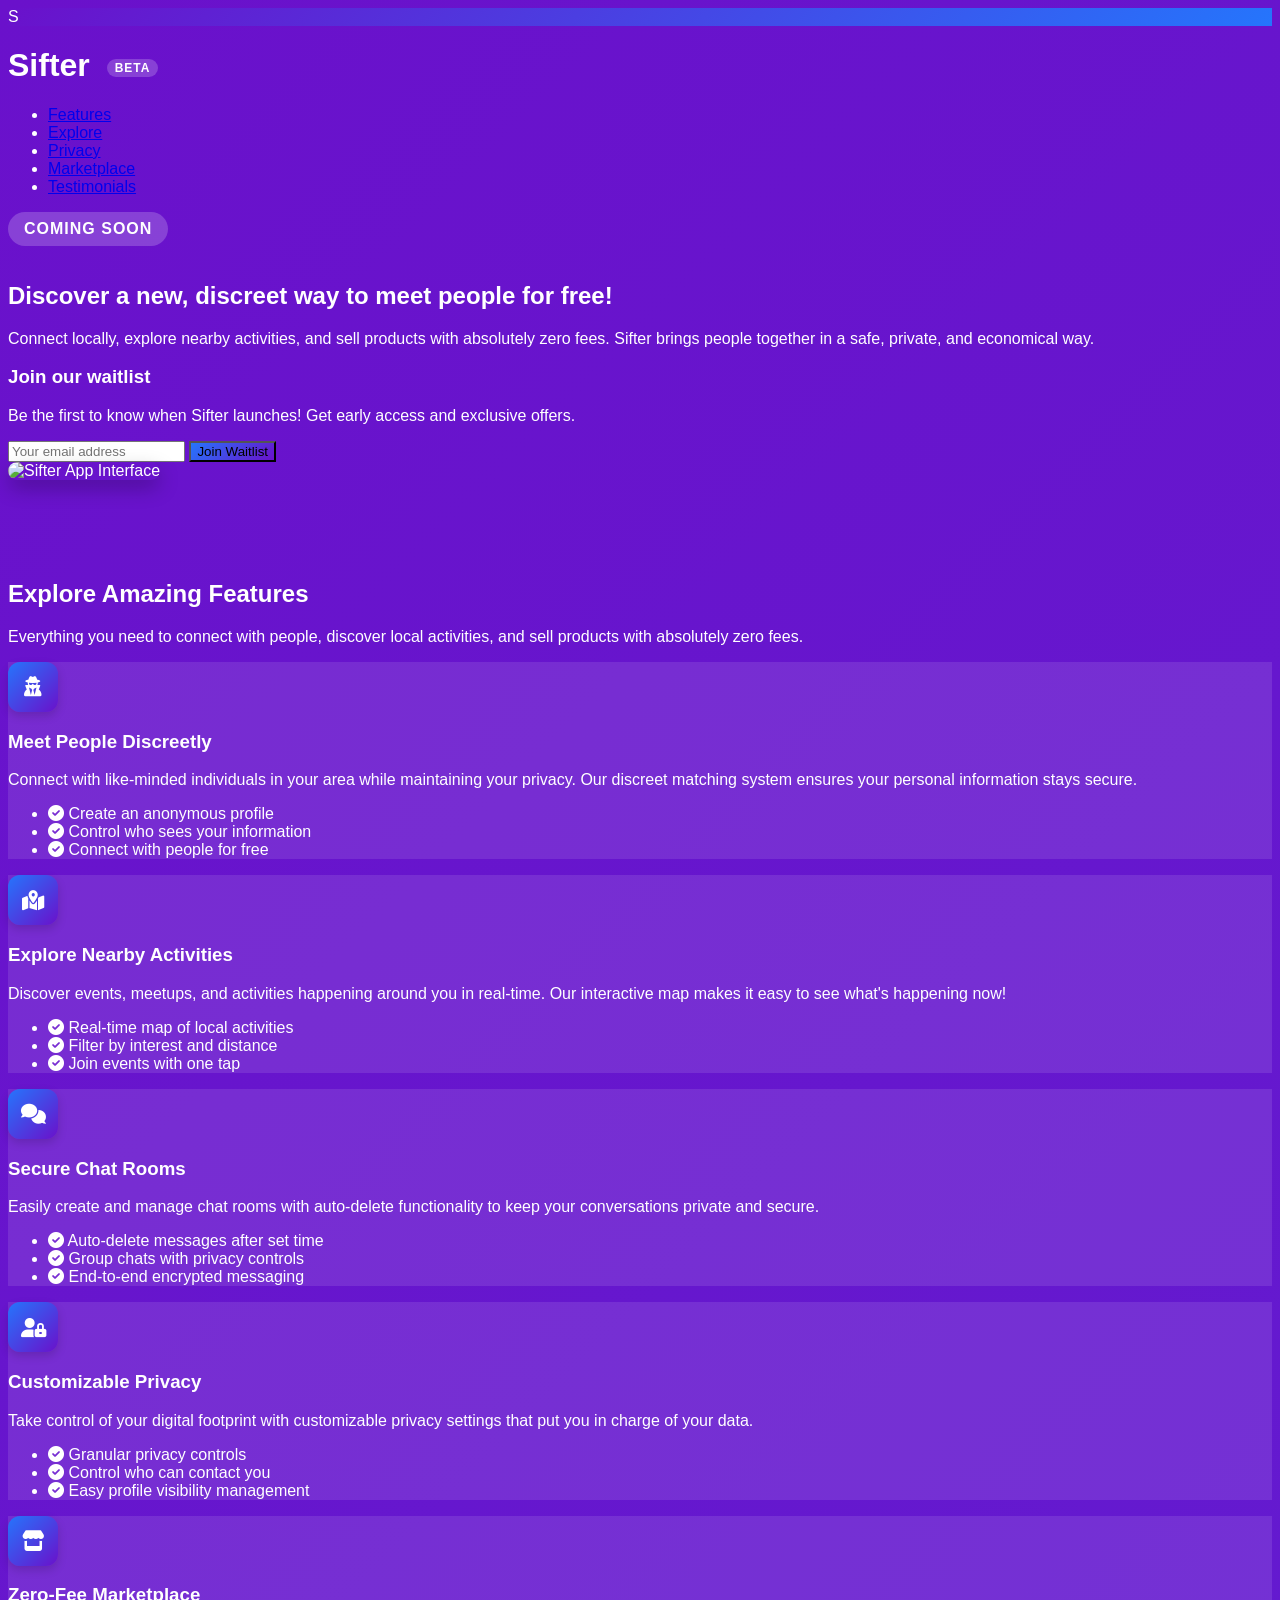
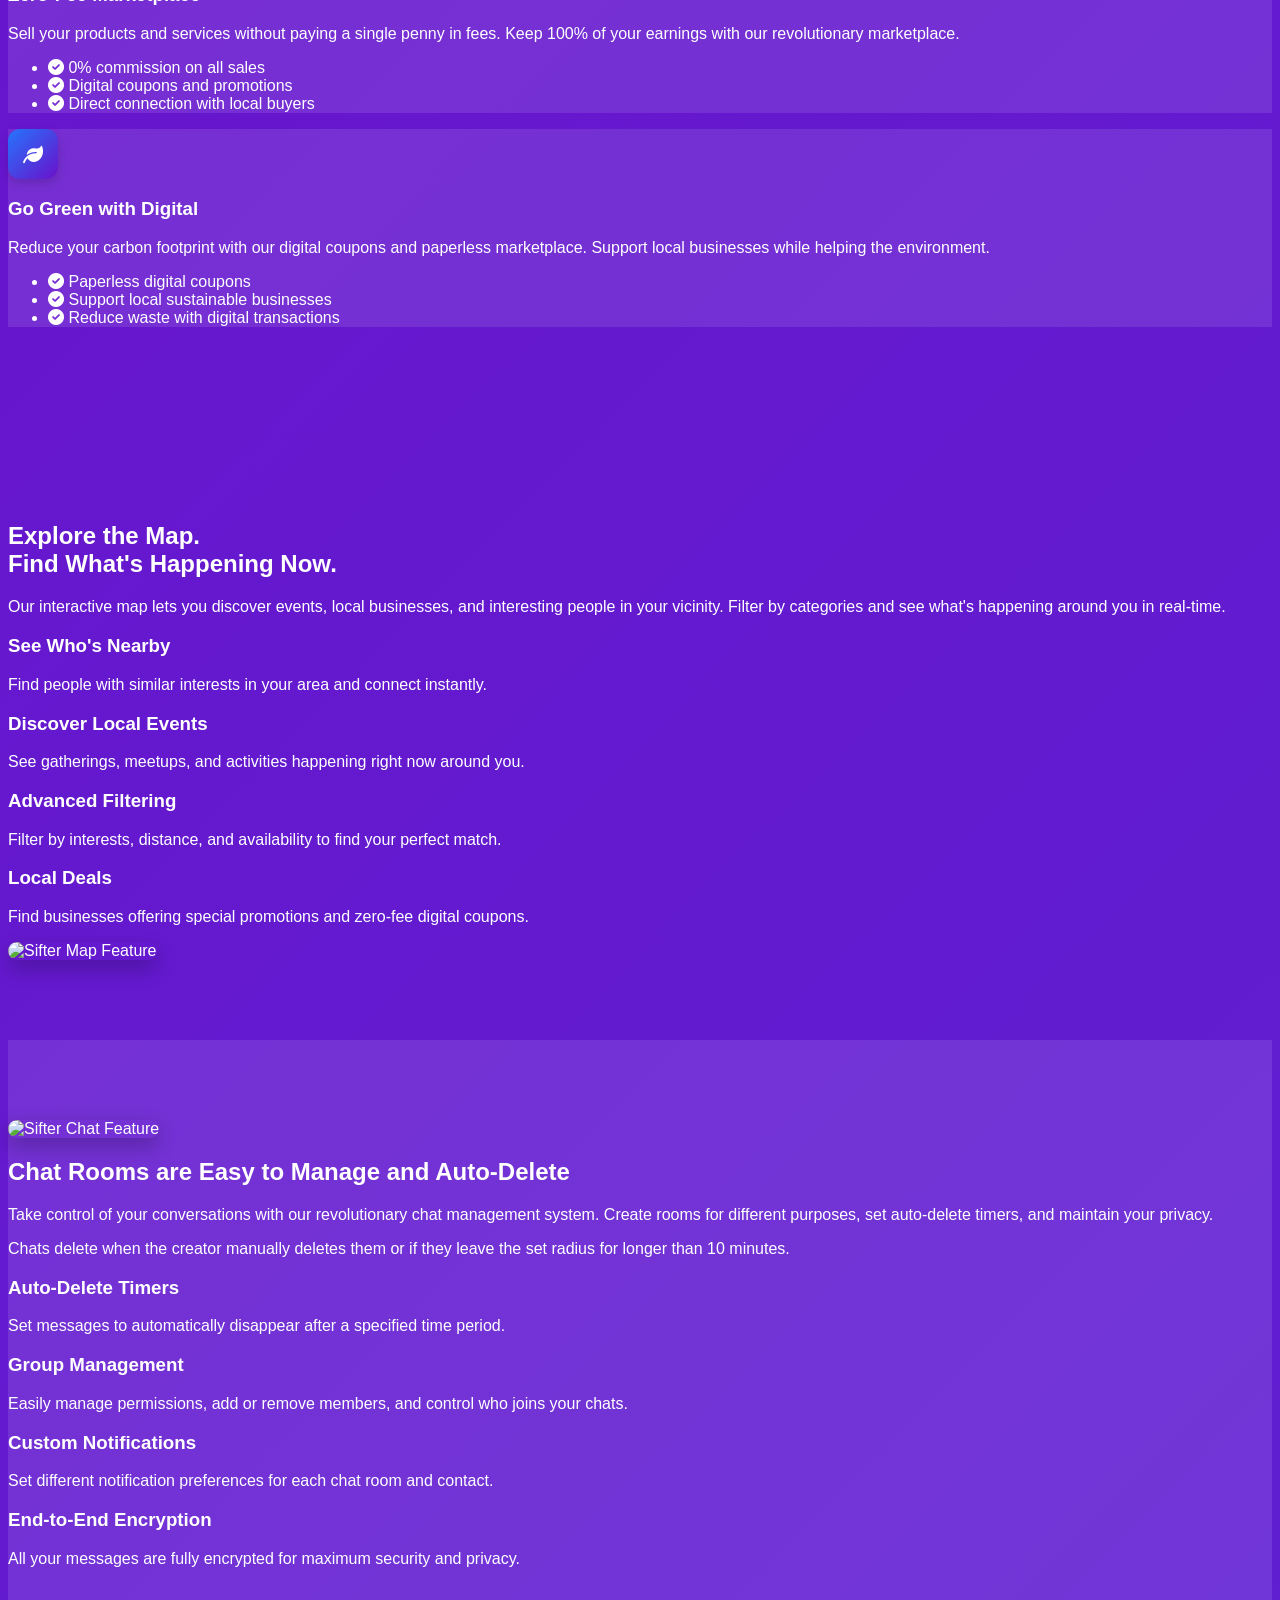
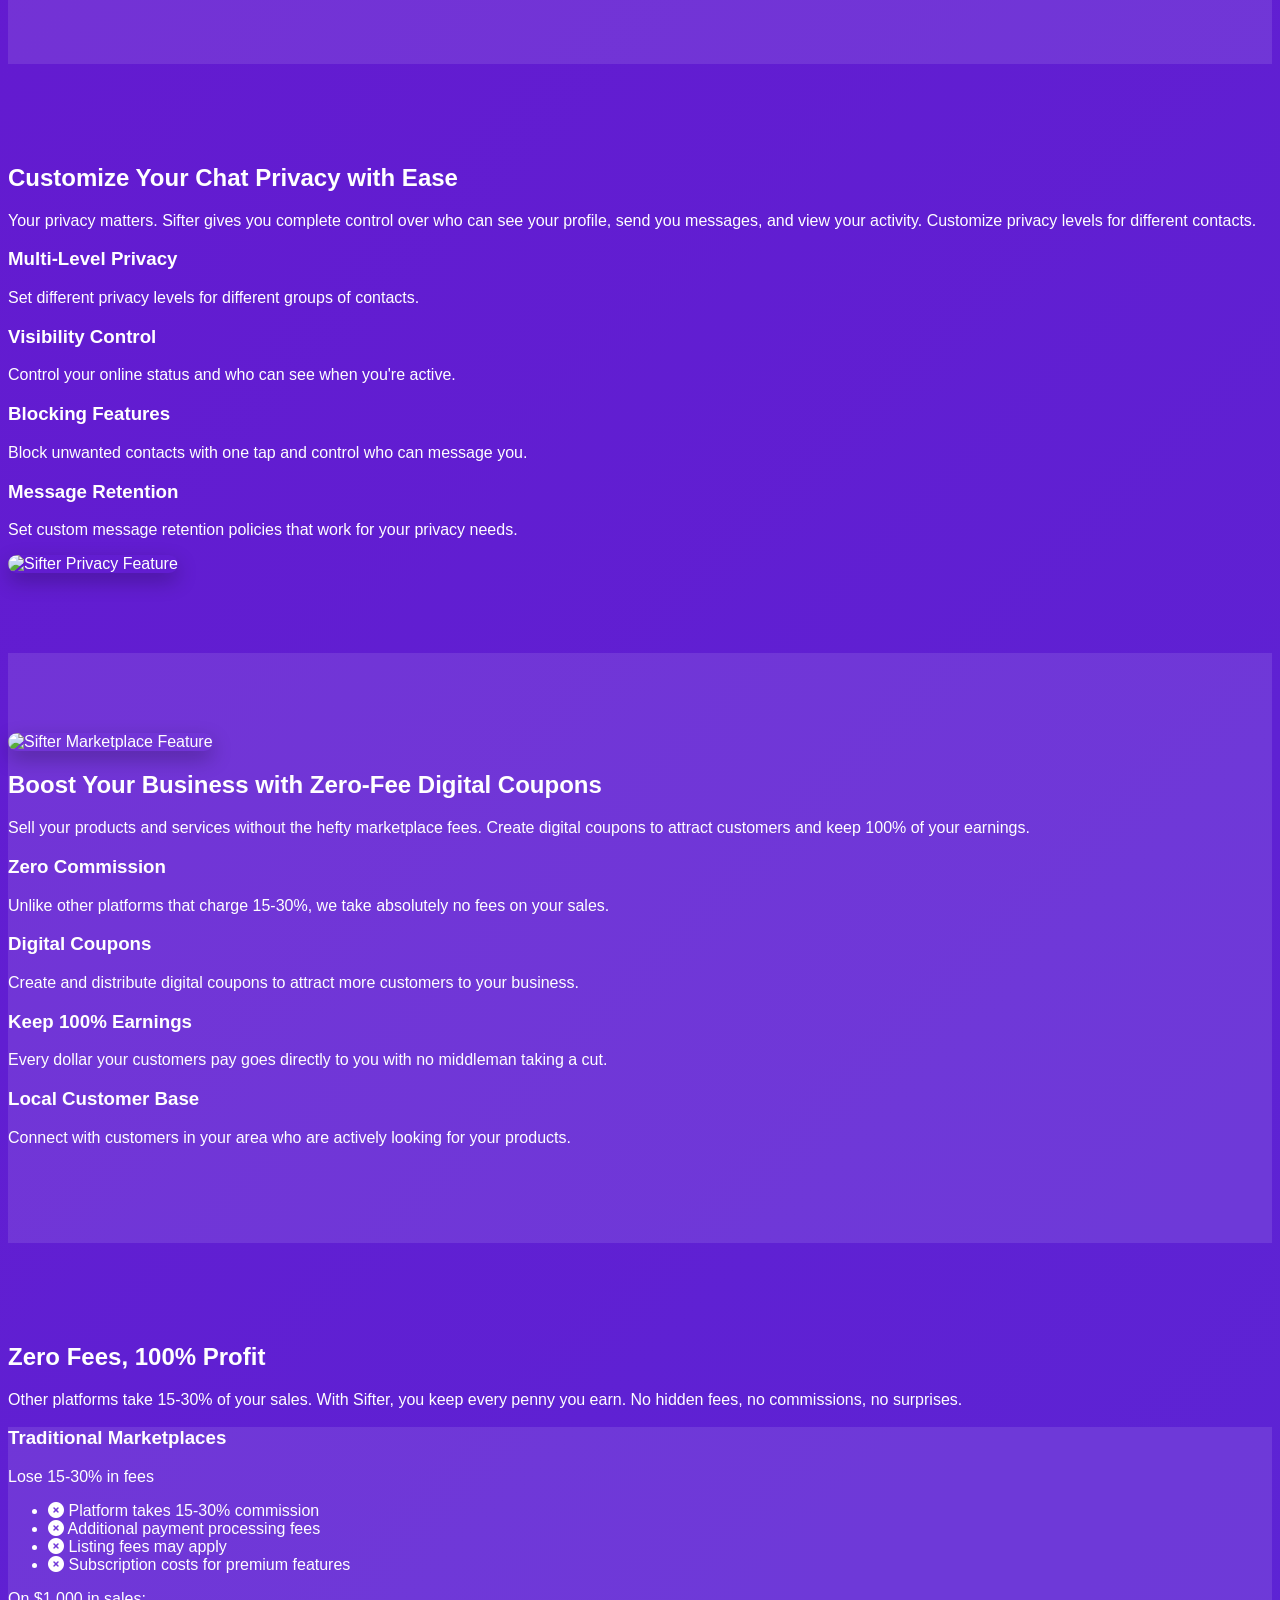
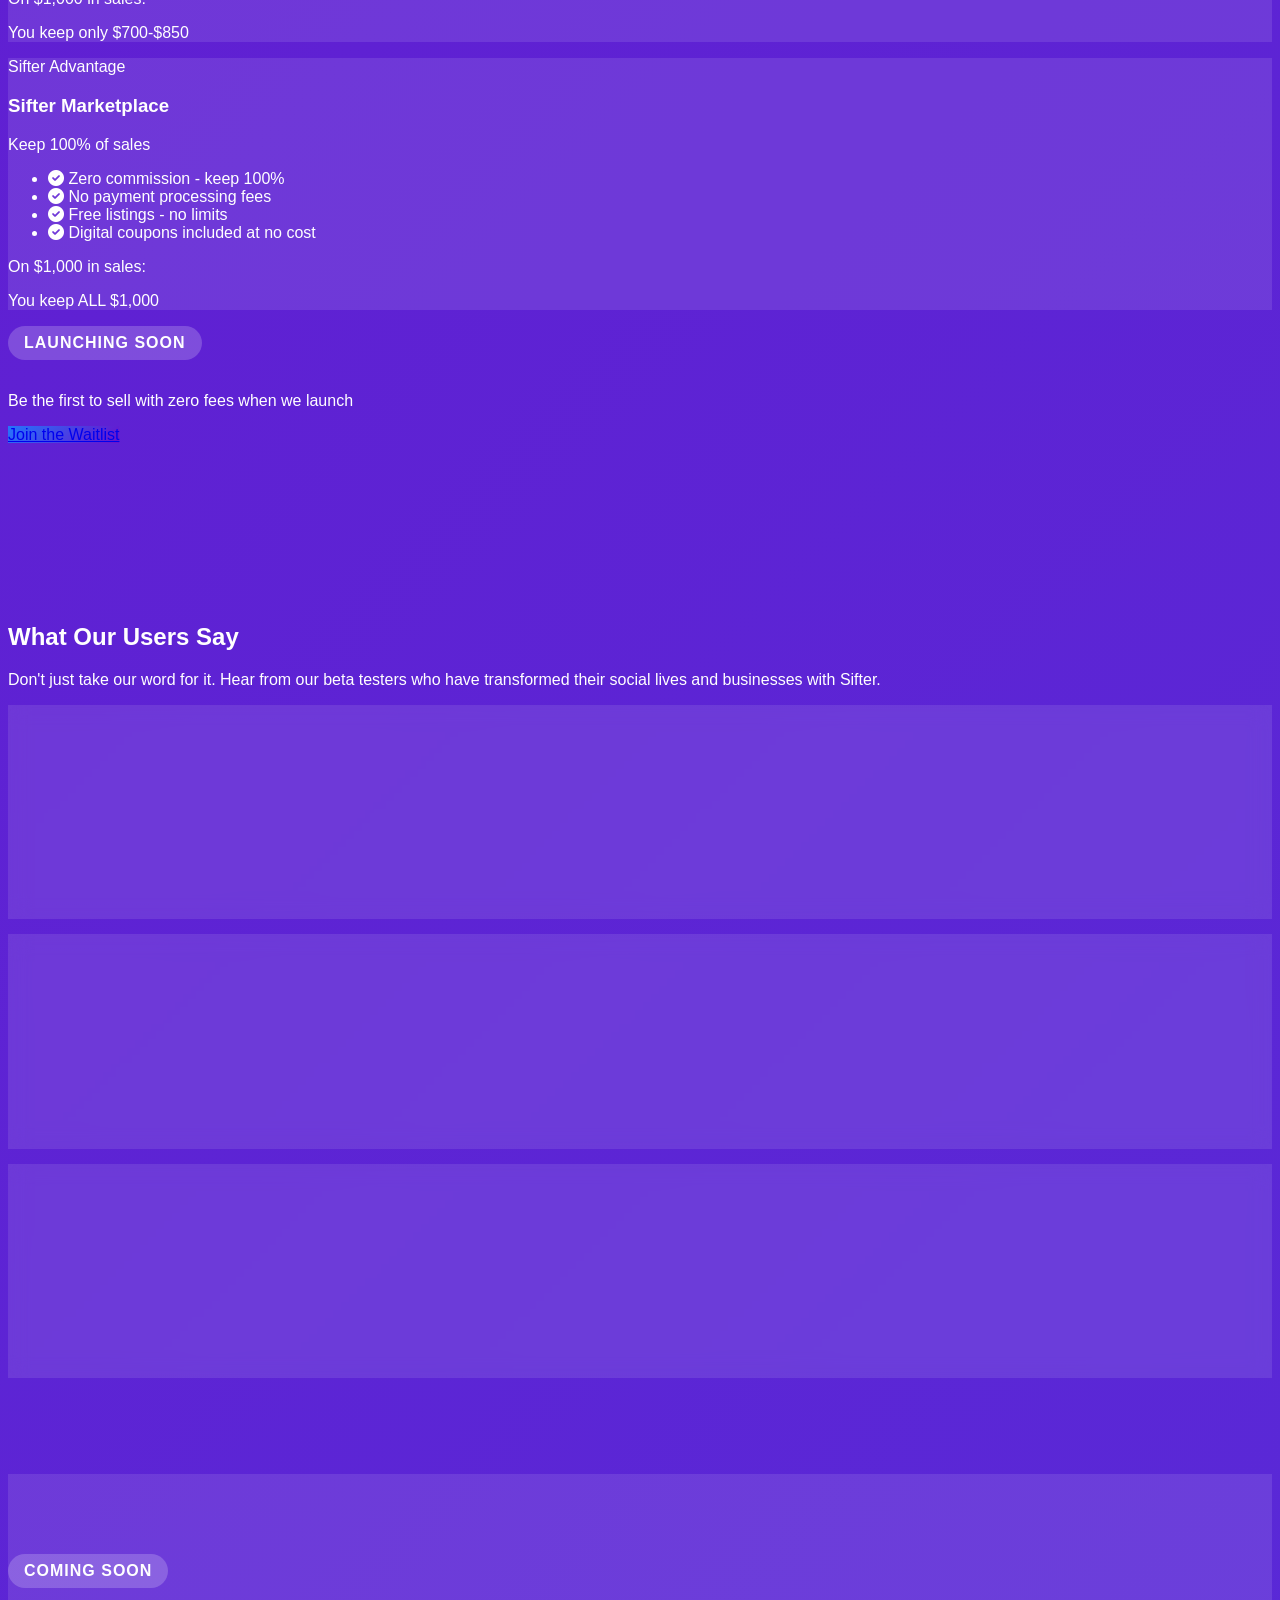
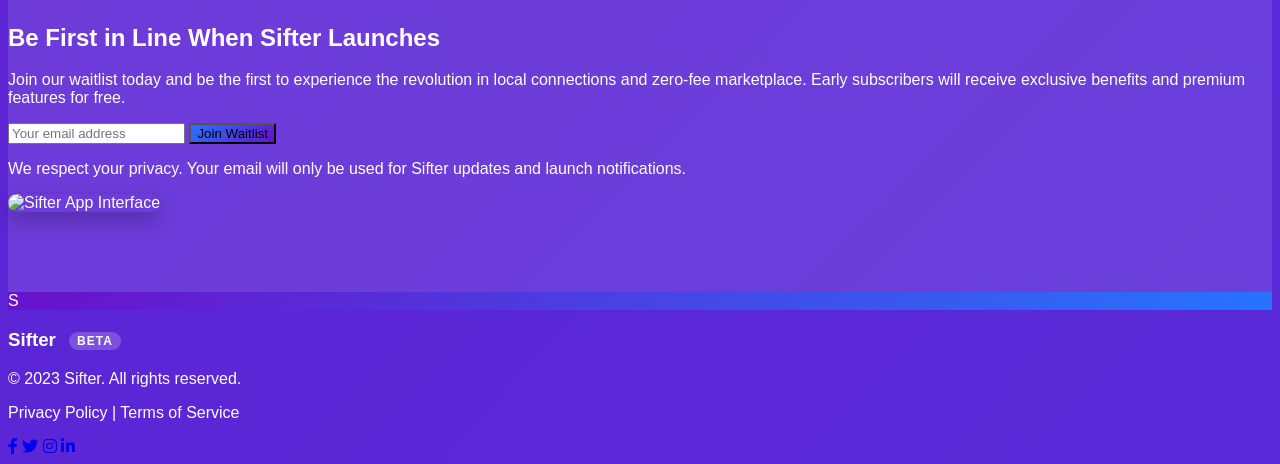
==== commit 433a4d28: "Update index.html" ====
--- a/index.html
+++ b/index.html
@@ -6,363 +6,295 @@
     <title>Sifter - Coming Soon</title>
     <link href="https://cdn.jsdelivr.net/npm/tailwindcss@2.2.19/dist/tailwind.min.css" rel="stylesheet">
     <link href="https://cdn.jsdelivr.net/npm/@fortawesome/fontawesome-free@6.0.0/css/all.min.css" rel="stylesheet">
-    <link href="https://fonts.googleapis.com/css2?family=Poppins:wght@300;400;500;600;700&display=swap" rel="stylesheet">
     <style>
+        /* ============================== */
+        /*     NEW ANIMATED GRADIENT     */
+        /* ============================== */
         body {
-            font-family: 'Poppins', sans-serif;
-            background: linear-gradient(135deg, #4a00e0 0%, #8e2de2 100%);
             color: white;
-            line-height: 1.6;
-        }
-        .container {
-            max-width: 1200px;
-            margin: 0 auto;
-            padding: 0 1.5rem;
-        }
+            font-family: 'Segoe UI', Tahoma, Geneva, Verdana, sans-serif;
+            /* Animated gradient background */
+            background: linear-gradient(135deg, #6a11cb, #2575fc);
+            background-size: 400% 400%;
+            animation: animatedGradient 12s ease-in-out infinite;
+        }
+        @keyframes animatedGradient {
+            0% {
+                background-position: 0% 50%;
+            }
+            50% {
+                background-position: 100% 50%;
+            }
+            100% {
+                background-position: 0% 50%;
+            }
+        }
+
         .gradient-bg {
-            background: linear-gradient(135deg, #4a00e0 0%, #8e2de2 100%);
-        }
-        .section {
+            background: linear-gradient(135deg, #6a11cb 0%, #2575fc 100%);
+        }
+
+        .lighter-bg {
+            background: rgba(255, 255, 255, 0.1);
+        }
+
+        .btn-primary {
+            background: linear-gradient(135deg, #2575fc 0%, #6a11cb 100%);
+            transition: all 0.3s ease;
+        }
+        .btn-primary:hover {
+            transform: translateY(-2px);
+            box-shadow: 0 10px 20px rgba(0, 0, 0, 0.2);
+        }
+
+        .feature-icon {
+            background: linear-gradient(135deg, #2575fc 0%, #6a11cb 100%);
+            width: 50px;
+            height: 50px;
+            border-radius: 12px;
+            display: flex;
+            align-items: center;
+            justify-content: center;
+            margin-bottom: 15px;
+            box-shadow: 0 4px 10px rgba(0, 0, 0, 0.15);
+        }
+
+        .section-padding {
             padding: 5rem 0;
         }
-        .beta-tag {
-            background: linear-gradient(90deg, #ff6b6b, #ff9e80);
-            padding: 0.2rem 0.5rem;
-            border-radius: 4px;
-            font-size: 0.7rem;
+
+        .testimonial-card {
+            background: rgba(255, 255, 255, 0.1);
+            backdrop-filter: blur(10px);
+            border-radius: 12px;
+            padding: 1.5rem;
+            margin: 1rem 0;
+            border: 1px solid rgba(255, 255, 255, 0.1);
+        }
+
+        .coming-soon-badge {
+            background: rgba(255, 255, 255, 0.2);
+            padding: 8px 16px;
+            border-radius: 20px;
             font-weight: bold;
-            color: white;
-            margin-left: 0.5rem;
-            vertical-align: middle;
-        }
-        .coming-soon-badge {
-            background: linear-gradient(90deg, #ff6b6b, #ff9e80);
-            padding: 0.5rem 1rem;
-            border-radius: 50px;
-            font-weight: bold;
+            letter-spacing: 1px;
             display: inline-block;
             margin-bottom: 1rem;
-            animation: pulse 2s infinite;
-        }
-        .feature-card {
-            background: rgba(255, 255, 255, 0.1);
+        }
+
+        .beta-badge {
+            background: rgba(255, 255, 255, 0.2);
+            padding: 2px 8px;
+            border-radius: 10px;
+            font-size: 12px;
+            font-weight: bold;
+            letter-spacing: 1px;
+            display: inline-block;
+            margin-left: 8px;
+            vertical-align: middle;
+        }
+
+        .app-screenshot {
             border-radius: 12px;
-            padding: 2rem;
-            margin-bottom: 1.5rem;
-            backdrop-filter: blur(10px);
-            border: 1px solid rgba(255, 255, 255, 0.1);
-            transition: all 0.3s ease;
-        }
-        .feature-card:hover {
-            transform: translateY(-5px);
-            box-shadow: 0 10px 30px rgba(0, 0, 0, 0.2);
-        }
-        .testimonial-card {
-            background: rgba(255, 255, 255, 0.1);
-            border-radius: 12px;
-            padding: 2rem;
-            margin-bottom: 1.5rem;
-            backdrop-filter: blur(10px);
-            border: 1px solid rgba(255, 255, 255, 0.1);
-        }
-        .waitlist-form {
-            background: rgba(255, 255, 255, 0.1);
-            border-radius: 50px;
-            overflow: hidden;
-            display: flex;
-            max-width: 500px;
-            margin: 0 auto;
-        }
-        .waitlist-form input {
-            background: transparent;
-            border: none;
-            padding: 1rem 1.5rem;
-            color: white;
-            flex-grow: 1;
-        }
-        .waitlist-form input::placeholder {
-            color: rgba(255, 255, 255, 0.7);
-        }
-        .waitlist-form button {
-            background: linear-gradient(90deg, #ff6b6b, #ff9e80);
-            border: none;
-            padding: 0.75rem 1.5rem;
-            color: white;
-            font-weight: bold;
-            cursor: pointer;
-            border-radius: 50px;
-            margin: 5px;
-        }
-        .comparison-table {
+            box-shadow: 0 8px 20px rgba(0, 0, 0, 0.25);
+            max-width: 450px;
             width: 100%;
-            border-collapse: separate;
-            border-spacing: 0 15px;
-        }
-        .comparison-table th {
-            padding: 1rem;
-            text-align: left;
-            font-weight: 600;
-        }
-        .comparison-table td {
-            padding: 1.5rem;
-            background: rgba(255, 255, 255, 0.1);
-        }
-        .comparison-table tr td:first-child {
-            border-radius: 12px 0 0 12px;
-        }
-        .comparison-table tr td:last-child {
-            border-radius: 0 12px 12px 0;
-        }
-        .highlighted-text {
-            color: #ff9e80;
-            font-weight: 600;
-        }
-        .app-screenshot {
-            position: relative;
-            z-index: 2;
-        }
-        .glow-effect {
-            position: absolute;
-            width: 80%;
-            height: 80%;
-            background: rgba(74, 0, 224, 0.6);
-            filter: blur(60px);
-            z-index: 1;
-            border-radius: 100%;
-            top: 10%;
-            left: 10%;
-        }
-        @keyframes pulse {
-            0% {
-                transform: scale(1);
+            height: auto;
+        }
+
+        /* Adjustments for PDF export */
+        @media print {
+            .section-padding {
+                padding: 2rem 0;
             }
-            50% {
-                transform: scale(1.05);
-            }
-            100% {
-                transform: scale(1);
-            }
-        }
-        
-        /* Section dividers */
-        .divider {
-            height: 3px;
-            background: linear-gradient(90deg, transparent, rgba(255, 255, 255, 0.3), transparent);
-            margin: 2rem 0;
-        }
-        
-        /* Smooth scrolling for the whole page */
-        html {
-            scroll-behavior: smooth;
-        }
-        
-        /* Ensuring spacing between sections */
-        section {
-            margin-bottom: 4rem;
-        }
-        
-        /* Better focus for accessibility */
-        input:focus, button:focus {
-            outline: 2px solid #ff9e80;
-        }
-        
-        /* Responsive fixes */
-        @media (max-width: 768px) {
-            .section {
-                padding: 3rem 0;
-            }
-            h1 {
-                font-size: 2rem;
-            }
-            h2 {
-                font-size: 1.75rem;
+            body {
+                -webkit-print-color-adjust: exact;
+                print-color-adjust: exact;
             }
         }
     </style>
 </head>
-<body>
+<body class="min-h-screen">
     <!-- Header -->
-    <header class="py-6">
-        <div class="container mx-auto flex justify-between items-center">
-            <div class="flex items-center">
-                <h1 class="text-2xl font-bold">SIFTER <span class="beta-tag">BETA</span></h1>
-            </div>
-            <nav>
-                <ul class="flex space-x-6">
-                    <li><a href="#features" class="hover:text-pink-300">Features</a></li>
-                    <li><a href="#explore" class="hover:text-pink-300">Explore</a></li>
-                    <li><a href="#privacy" class="hover:text-pink-300">Privacy</a></li>
-                    <li><a href="#marketplace" class="hover:text-pink-300">Marketplace</a></li>
-                    <li><a href="#testimonials" class="hover:text-pink-300">Testimonials</a></li>
-                </ul>
-            </nav>
-        </div>
+    <header class="container mx-auto px-4 py-6 flex justify-between items-center">
+        <div class="flex items-center">
+            <div class="gradient-bg w-10 h-10 rounded flex items-center justify-center mr-2">
+                <span class="text-white font-bold text-xl">S</span>
+            </div>
+            <h1 class="text-white text-2xl font-bold">Sifter <span class="beta-badge">BETA</span></h1>
+        </div>
+        <nav class="hidden md:block">
+            <ul class="flex space-x-8">
+                <li><a href="#features" class="text-white hover:text-blue-200 transition">Features</a></li>
+                <li><a href="#explore" class="text-white hover:text-blue-200 transition">Explore</a></li>
+                <li><a href="#privacy" class="text-white hover:text-blue-200 transition">Privacy</a></li>
+                <li><a href="#marketplace" class="text-white hover:text-blue-200 transition">Marketplace</a></li>
+                <li><a href="#testimonials" class="text-white hover:text-blue-200 transition">Testimonials</a></li>
+            </ul>
+        </nav>
     </header>
 
     <!-- Hero Section -->
-    <section class="section pt-10 pb-16">
-        <div class="container mx-auto">
-            <div class="flex flex-col md:flex-row items-center">
-                <div class="md:w-1/2 mb-10 md:mb-0">
-                    <div class="coming-soon-badge">COMING SOON</div>
-                    <h1 class="text-4xl md:text-5xl font-bold mb-6">Discover a new, discreet way to meet people for free!</h1>
-                    <p class="text-xl mb-8">Connect locally, explore nearby activities, and sell products with absolutely zero fees. Sifter brings people together in a safe, private, and economical way.</p>
-                    
-                    <div class="mb-8">
-                        <h3 class="text-xl font-semibold mb-4">Join our waitlist</h3>
-                        <p class="mb-4">Be the first to know when Sifter launches! Get early access and exclusive offers.</p>
-                        <form class="waitlist-form">
-                            <input type="email" placeholder="Enter your email address" required>
-                            <button type="submit">Join Waitlist</button>
-                        </form>
-                    </div>
-                </div>
-                <div class="md:w-1/2 relative">
-                    <div class="glow-effect"></div>
-                    <div class="flex justify-center">
-                        <img src="https://page.genspark.site/v1/base64_upload/4f63fc56e3d3bb5a4730ac6106a986c8" style="width:100%; height:auto; border-radius:12px; box-shadow:0 8px 20px rgba(0,0,0,0.25); max-width:450px;" alt="Sifter App Interface" class="app-screenshot">
-                    </div>
-                </div>
-            </div>
-        </div>
-    </section>
-
-    <div class="divider"></div>
+    <section class="container mx-auto px-4 py-16 flex flex-col md:flex-row items-center">
+        <div class="md:w-1/2 mb-8 md:mb-0">
+            <div class="coming-soon-badge text-lg">COMING SOON</div>
+            <h2 class="text-4xl md:text-5xl font-bold mb-6">Discover a new, discreet way to meet people for free!</h2>
+            <p class="text-lg mb-8">Connect locally, explore nearby activities, and sell products with absolutely zero fees. Sifter brings people together in a safe, private, and economical way.</p>
+
+            <div class="bg-white bg-opacity-10 p-6 rounded-lg mb-8">
+                <h3 class="text-xl font-bold mb-4">Join our waitlist</h3>
+                <p class="mb-4">Be the first to know when Sifter launches! Get early access and exclusive offers.</p>
+                <form class="flex flex-col sm:flex-row">
+                    <input type="email" placeholder="Your email address" class="p-3 rounded-lg mb-3 sm:mb-0 sm:mr-3 text-gray-800 flex-grow" required>
+                    <button class="btn-primary px-6 py-3 rounded-lg font-bold">Join Waitlist</button>
+                </form>
+            </div>
+        </div>
+        <div class="md:w-1/2 flex justify-center">
+            <img src="https://page.genspark.site/v1/base64_upload/4f63fc56e3d3bb5a4730ac6106a986c8" alt="Sifter App Interface" class="app-screenshot">
+        </div>
+    </section>
 
     <!-- Features Section -->
-    <section id="features" class="section">
-        <div class="container mx-auto">
-            <h2 class="text-3xl font-bold mb-10 text-center">Explore Amazing Features</h2>
-            <p class="text-xl text-center mb-12">Everything you need to connect with people, discover local activities, and sell products with absolutely zero fees.</p>
-            
-            <div class="grid md:grid-cols-2 lg:grid-cols-3 gap-8">
-                <div class="feature-card">
-                    <div class="text-3xl mb-4 text-pink-300">
-                        <i class="fas fa-user-secret"></i>
-                    </div>
-                    <h3 class="text-xl font-bold mb-4">Meet People Discreetly</h3>
+    <section id="features" class="section-padding">
+        <div class="container mx-auto px-4">
+            <h2 class="text-3xl font-bold text-center mb-16">Explore Amazing Features</h2>
+            <p class="text-center text-xl mb-12">Everything you need to connect with people, discover local activities, and sell products with absolutely zero fees.</p>
+
+            <div class="grid grid-cols-1 md:grid-cols-2 lg:grid-cols-3 gap-8">
+                <!-- Feature 1 -->
+                <div class="p-6 lighter-bg rounded-lg">
+                    <div class="feature-icon">
+                        <i class="fas fa-user-secret fa-lg"></i>
+                    </div>
+                    <h3 class="text-xl font-bold mb-3">Meet People Discreetly</h3>
                     <p class="mb-4">Connect with like-minded individuals in your area while maintaining your privacy. Our discreet matching system ensures your personal information stays secure.</p>
                     <ul class="space-y-2">
                         <li class="flex items-start">
-                            <span class="text-pink-300 mr-2">✓</span>
+                            <i class="fas fa-check-circle mr-2 mt-1 text-blue-300"></i>
                             <span>Create an anonymous profile</span>
                         </li>
                         <li class="flex items-start">
-                            <span class="text-pink-300 mr-2">✓</span>
+                            <i class="fas fa-check-circle mr-2 mt-1 text-blue-300"></i>
                             <span>Control who sees your information</span>
                         </li>
                         <li class="flex items-start">
-                            <span class="text-pink-300 mr-2">✓</span>
+                            <i class="fas fa-check-circle mr-2 mt-1 text-blue-300"></i>
                             <span>Connect with people for free</span>
                         </li>
                     </ul>
                 </div>
-                
-                <div class="feature-card">
-                    <div class="text-3xl mb-4 text-pink-300">
-                        <i class="fas fa-map-marked-alt"></i>
-                    </div>
-                    <h3 class="text-xl font-bold mb-4">Explore Nearby Activities</h3>
+
+                <!-- Feature 2 -->
+                <div class="p-6 lighter-bg rounded-lg">
+                    <div class="feature-icon">
+                        <i class="fas fa-map-marked-alt fa-lg"></i>
+                    </div>
+                    <h3 class="text-xl font-bold mb-3">Explore Nearby Activities</h3>
                     <p class="mb-4">Discover events, meetups, and activities happening around you in real-time. Our interactive map makes it easy to see what's happening now!</p>
                     <ul class="space-y-2">
                         <li class="flex items-start">
-                            <span class="text-pink-300 mr-2">✓</span>
+                            <i class="fas fa-check-circle mr-2 mt-1 text-blue-300"></i>
                             <span>Real-time map of local activities</span>
                         </li>
                         <li class="flex items-start">
-                            <span class="text-pink-300 mr-2">✓</span>
+                            <i class="fas fa-check-circle mr-2 mt-1 text-blue-300"></i>
                             <span>Filter by interest and distance</span>
                         </li>
                         <li class="flex items-start">
-                            <span class="text-pink-300 mr-2">✓</span>
+                            <i class="fas fa-check-circle mr-2 mt-1 text-blue-300"></i>
                             <span>Join events with one tap</span>
                         </li>
                     </ul>
                 </div>
-                
-                <div class="feature-card">
-                    <div class="text-3xl mb-4 text-pink-300">
-                        <i class="fas fa-comments"></i>
-                    </div>
-                    <h3 class="text-xl font-bold mb-4">Secure Chat Rooms</h3>
+
+                <!-- Feature 3 -->
+                <div class="p-6 lighter-bg rounded-lg">
+                    <div class="feature-icon">
+                        <i class="fas fa-comments fa-lg"></i>
+                    </div>
+                    <h3 class="text-xl font-bold mb-3">Secure Chat Rooms</h3>
                     <p class="mb-4">Easily create and manage chat rooms with auto-delete functionality to keep your conversations private and secure.</p>
                     <ul class="space-y-2">
                         <li class="flex items-start">
-                            <span class="text-pink-300 mr-2">✓</span>
+                            <i class="fas fa-check-circle mr-2 mt-1 text-blue-300"></i>
                             <span>Auto-delete messages after set time</span>
                         </li>
                         <li class="flex items-start">
-                            <span class="text-pink-300 mr-2">✓</span>
+                            <i class="fas fa-check-circle mr-2 mt-1 text-blue-300"></i>
                             <span>Group chats with privacy controls</span>
                         </li>
                         <li class="flex items-start">
-                            <span class="text-pink-300 mr-2">✓</span>
+                            <i class="fas fa-check-circle mr-2 mt-1 text-blue-300"></i>
                             <span>End-to-end encrypted messaging</span>
                         </li>
                     </ul>
                 </div>
-                
-                <div class="feature-card">
-                    <div class="text-3xl mb-4 text-pink-300">
-                        <i class="fas fa-shield-alt"></i>
-                    </div>
-                    <h3 class="text-xl font-bold mb-4">Customizable Privacy</h3>
+
+                <!-- Feature 4 -->
+                <div class="p-6 lighter-bg rounded-lg">
+                    <div class="feature-icon">
+                        <i class="fas fa-user-lock fa-lg"></i>
+                    </div>
+                    <h3 class="text-xl font-bold mb-3">Customizable Privacy</h3>
                     <p class="mb-4">Take control of your digital footprint with customizable privacy settings that put you in charge of your data.</p>
                     <ul class="space-y-2">
                         <li class="flex items-start">
-                            <span class="text-pink-300 mr-2">✓</span>
+                            <i class="fas fa-check-circle mr-2 mt-1 text-blue-300"></i>
                             <span>Granular privacy controls</span>
                         </li>
                         <li class="flex items-start">
-                            <span class="text-pink-300 mr-2">✓</span>
+                            <i class="fas fa-check-circle mr-2 mt-1 text-blue-300"></i>
                             <span>Control who can contact you</span>
                         </li>
                         <li class="flex items-start">
-                            <span class="text-pink-300 mr-2">✓</span>
+                            <i class="fas fa-check-circle mr-2 mt-1 text-blue-300"></i>
                             <span>Easy profile visibility management</span>
                         </li>
                     </ul>
                 </div>
-                
-                <div class="feature-card">
-                    <div class="text-3xl mb-4 text-pink-300">
-                        <i class="fas fa-dollar-sign"></i>
-                    </div>
-                    <h3 class="text-xl font-bold mb-4">Zero-Fee Marketplace</h3>
+
+                <!-- Feature 5 -->
+                <div class="p-6 lighter-bg rounded-lg">
+                    <div class="feature-icon">
+                        <i class="fas fa-store fa-lg"></i>
+                    </div>
+                    <h3 class="text-xl font-bold mb-3">Zero-Fee Marketplace</h3>
                     <p class="mb-4">Sell your products and services without paying a single penny in fees. Keep 100% of your earnings with our revolutionary marketplace.</p>
                     <ul class="space-y-2">
                         <li class="flex items-start">
-                            <span class="text-pink-300 mr-2">✓</span>
+                            <i class="fas fa-check-circle mr-2 mt-1 text-blue-300"></i>
                             <span>0% commission on all sales</span>
                         </li>
                         <li class="flex items-start">
-                            <span class="text-pink-300 mr-2">✓</span>
+                            <i class="fas fa-check-circle mr-2 mt-1 text-blue-300"></i>
                             <span>Digital coupons and promotions</span>
                         </li>
                         <li class="flex items-start">
-                            <span class="text-pink-300 mr-2">✓</span>
+                            <i class="fas fa-check-circle mr-2 mt-1 text-blue-300"></i>
                             <span>Direct connection with local buyers</span>
                         </li>
                     </ul>
                 </div>
-                
-                <div class="feature-card">
-                    <div class="text-3xl mb-4 text-pink-300">
-                        <i class="fas fa-leaf"></i>
-                    </div>
-                    <h3 class="text-xl font-bold mb-4">Go Green with Digital</h3>
+
+                <!-- Feature 6 -->
+                <div class="p-6 lighter-bg rounded-lg">
+                    <div class="feature-icon">
+                        <i class="fas fa-leaf fa-lg"></i>
+                    </div>
+                    <h3 class="text-xl font-bold mb-3">Go Green with Digital</h3>
                     <p class="mb-4">Reduce your carbon footprint with our digital coupons and paperless marketplace. Support local businesses while helping the environment.</p>
                     <ul class="space-y-2">
                         <li class="flex items-start">
-                            <span class="text-pink-300 mr-2">✓</span>
+                            <i class="fas fa-check-circle mr-2 mt-1 text-blue-300"></i>
                             <span>Paperless digital coupons</span>
                         </li>
                         <li class="flex items-start">
-                            <span class="text-pink-300 mr-2">✓</span>
+                            <i class="fas fa-check-circle mr-2 mt-1 text-blue-300"></i>
                             <span>Support local sustainable businesses</span>
                         </li>
                         <li class="flex items-start">
-                            <span class="text-pink-300 mr-2">✓</span>
+                            <i class="fas fa-check-circle mr-2 mt-1 text-blue-300"></i>
                             <span>Reduce waste with digital transactions</span>
                         </li>
                     </ul>
@@ -371,367 +303,283 @@
         </div>
     </section>
 
-    <div class="divider"></div>
-
     <!-- Map Exploration Section -->
-    <section id="explore" class="section">
-        <div class="container mx-auto">
+    <section id="explore" class="section-padding">
+        <div class="container mx-auto px-4">
+            <div class="flex flex-col md:flex-row items-center">
+                <div class="md:w-1/2 mb-8 md:mb-0 md:pr-12">
+                    <h2 class="text-3xl font-bold mb-6">Explore the Map.<br>Find What's Happening Now.</h2>
+                    <p class="text-lg mb-6">Our interactive map lets you discover events, local businesses, and interesting people in your vicinity. Filter by categories and see what's happening around you in real-time.</p>
+
+                    <div class="grid grid-cols-1 sm:grid-cols-2 gap-6 mt-8">
+                        <div>
+                            <h3 class="text-xl font-bold mb-2">See Who's Nearby</h3>
+                            <p>Find people with similar interests in your area and connect instantly.</p>
+                        </div>
+
+                        <div>
+                            <h3 class="text-xl font-bold mb-2">Discover Local Events</h3>
+                            <p>See gatherings, meetups, and activities happening right now around you.</p>
+                        </div>
+
+                        <div>
+                            <h3 class="text-xl font-bold mb-2">Advanced Filtering</h3>
+                            <p>Filter by interests, distance, and availability to find your perfect match.</p>
+                        </div>
+
+                        <div>
+                            <h3 class="text-xl font-bold mb-2">Local Deals</h3>
+                            <p>Find businesses offering special promotions and zero-fee digital coupons.</p>
+                        </div>
+                    </div>
+                </div>
+
+                <div class="md:w-1/2 flex justify-center">
+                    <img src="https://page.genspark.site/v1/base64_upload/8d24b2dc4d95c6a7ef730f838113a32d" alt="Sifter Map Feature" class="app-screenshot">
+                </div>
+            </div>
+        </div>
+    </section>
+
+    <!-- Chat Rooms Section -->
+    <section class="section-padding lighter-bg">
+        <div class="container mx-auto px-4">
             <div class="flex flex-col-reverse md:flex-row items-center">
-                <div class="md:w-1/2 relative mb-10 md:mb-0">
-                    <div class="glow-effect"></div>
-                    <div class="flex justify-center">
-                        <img src="https://page.genspark.site/v1/base64_upload/8d24b2dc4d95c6a7ef730f838113a32d" style="width:100%; height:auto; border-radius:12px; box-shadow:0 8px 20px rgba(0,0,0,0.25); max-width:450px;" alt="Sifter Map Feature" class="app-screenshot">
-                    </div>
-                </div>
-                <div class="md:w-1/2 md:pl-10">
-                    <h2 class="text-3xl font-bold mb-6">Explore the Map.<br>Find What's Happening Now.</h2>
-                    <p class="text-xl mb-8">Our interactive map lets you discover events, local businesses, and interesting people in your vicinity. Filter by categories and see what's happening around you in real-time.</p>
-                    
-                    <div class="space-y-6">
-                        <div class="flex items-start">
-                            <div class="text-2xl text-pink-300 mr-4">
-                                <i class="fas fa-street-view"></i>
-                            </div>
-                            <div>
-                                <h3 class="text-xl font-semibold mb-2">See Who's Nearby</h3>
-                                <p>Find people with similar interests in your area and connect instantly.</p>
-                            </div>
-                        </div>
-                        
-                        <div class="flex items-start">
-                            <div class="text-2xl text-pink-300 mr-4">
-                                <i class="fas fa-calendar-alt"></i>
-                            </div>
-                            <div>
-                                <h3 class="text-xl font-semibold mb-2">Discover Local Events</h3>
-                                <p>See gatherings, meetups, and activities happening right now around you.</p>
-                            </div>
-                        </div>
-                        
-                        <div class="flex items-start">
-                            <div class="text-2xl text-pink-300 mr-4">
-                                <i class="fas fa-filter"></i>
-                            </div>
-                            <div>
-                                <h3 class="text-xl font-semibold mb-2">Advanced Filtering</h3>
-                                <p>Filter by interests, distance, and availability to find your perfect match.</p>
-                            </div>
-                        </div>
-                        
-                        <div class="flex items-start">
-                            <div class="text-2xl text-pink-300 mr-4">
-                                <i class="fas fa-tag"></i>
-                            </div>
-                            <div>
-                                <h3 class="text-xl font-semibold mb-2">Local Deals</h3>
-                                <p>Find businesses offering special promotions and zero-fee digital coupons.</p>
-                            </div>
-                        </div>
-                    </div>
-                </div>
-            </div>
-        </div>
-    </section>
-
-    <div class="divider"></div>
-
-    <!-- Chat Rooms Section -->
-    <section class="section">
-        <div class="container mx-auto">
+                <div class="md:w-1/2 flex justify-center mt-8 md:mt-0">
+                    <img src="https://page.genspark.site/v1/base64_upload/8d24b2dc4d95c6a7ef730f838113a32d" alt="Sifter Chat Feature" class="app-screenshot">
+                </div>
+
+                <div class="md:w-1/2 md:pl-12">
+                    <h2 class="text-3xl font-bold mb-6">Chat Rooms are Easy to Manage and Auto-Delete</h2>
+                    <p class="text-lg mb-6">Take control of your conversations with our revolutionary chat management system. Create rooms for different purposes, set auto-delete timers, and maintain your privacy.</p>
+
+                    <div class="bg-white bg-opacity-10 p-4 rounded-lg mb-6">
+                        <p class="font-bold">Chats delete when the creator manually deletes them or if they leave the set radius for longer than 10 minutes.</p>
+                    </div>
+
+                    <div class="grid grid-cols-1 sm:grid-cols-2 gap-6 mt-8">
+                        <div>
+                            <h3 class="text-xl font-bold mb-2">Auto-Delete Timers</h3>
+                            <p>Set messages to automatically disappear after a specified time period.</p>
+                        </div>
+
+                        <div>
+                            <h3 class="text-xl font-bold mb-2">Group Management</h3>
+                            <p>Easily manage permissions, add or remove members, and control who joins your chats.</p>
+                        </div>
+
+                        <div>
+                            <h3 class="text-xl font-bold mb-2">Custom Notifications</h3>
+                            <p>Set different notification preferences for each chat room and contact.</p>
+                        </div>
+
+                        <div>
+                            <h3 class="text-xl font-bold mb-2">End-to-End Encryption</h3>
+                            <p>All your messages are fully encrypted for maximum security and privacy.</p>
+                        </div>
+                    </div>
+                </div>
+            </div>
+        </div>
+    </section>
+
+    <!-- Privacy Section -->
+    <section id="privacy" class="section-padding">
+        <div class="container mx-auto px-4">
             <div class="flex flex-col md:flex-row items-center">
-                <div class="md:w-1/2 mb-10 md:mb-0">
-                    <h2 class="text-3xl font-bold mb-6">Chat Rooms are Easy to Manage and Auto-Delete</h2>
-                    <p class="text-xl mb-8">Take control of your conversations with our revolutionary chat management system. Create rooms for different purposes, set auto-delete timers, and maintain your privacy.</p>
-                    
-                    <div class="space-y-6">
-                        <div class="flex items-start">
-                            <div class="text-2xl text-pink-300 mr-4">
-                                <i class="fas fa-clock"></i>
-                            </div>
-                            <div>
-                                <h3 class="text-xl font-semibold mb-2">Auto-Delete Timers</h3>
-                                <p>Set messages to automatically disappear after a specified time period.</p>
-                            </div>
-                        </div>
-                        
-                        <div class="flex items-start">
-                            <div class="text-2xl text-pink-300 mr-4">
-                                <i class="fas fa-users-cog"></i>
-                            </div>
-                            <div>
-                                <h3 class="text-xl font-semibold mb-2">Group Management</h3>
-                                <p>Easily manage permissions, add or remove members, and control who joins your chats.</p>
-                            </div>
-                        </div>
-                        
-                        <div class="flex items-start">
-                            <div class="text-2xl text-pink-300 mr-4">
-                                <i class="fas fa-bell"></i>
-                            </div>
-                            <div>
-                                <h3 class="text-xl font-semibold mb-2">Custom Notifications</h3>
-                                <p>Set different notification preferences for each chat room and contact.</p>
-                            </div>
-                        </div>
-                        
-                        <div class="flex items-start">
-                            <div class="text-2xl text-pink-300 mr-4">
-                                <i class="fas fa-lock"></i>
-                            </div>
-                            <div>
-                                <h3 class="text-xl font-semibold mb-2">End-to-End Encryption</h3>
-                                <p>All your messages are fully encrypted for maximum security and privacy.</p>
-                            </div>
-                        </div>
-                    </div>
-                </div>
-                <div class="md:w-1/2 relative">
-                    <div class="glow-effect"></div>
-                    <div class="flex justify-center">
-                        <img src="https://page.genspark.site/v1/base64_upload/8d24b2dc4d95c6a7ef730f838113a32d" style="width:100%; height:auto; border-radius:12px; box-shadow:0 8px 20px rgba(0,0,0,0.25); max-width:450px;" alt="Sifter Chat Feature" class="app-screenshot">
-                    </div>
-                </div>
-            </div>
-        </div>
-    </section>
-
-    <div class="divider"></div>
-
-    <!-- Privacy Section -->
-    <section id="privacy" class="section">
-        <div class="container mx-auto">
+                <div class="md:w-1/2 mb-8 md:mb-0 md:pr-12">
+                    <h2 class="text-3xl font-bold mb-6">Customize Your Chat Privacy with Ease</h2>
+                    <p class="text-lg mb-6">Your privacy matters. Sifter gives you complete control over who can see your profile, send you messages, and view your activity. Customize privacy levels for different contacts.</p>
+
+                    <div class="grid grid-cols-1 sm:grid-cols-2 gap-6 mt-8">
+                        <div>
+                            <h3 class="text-xl font-bold mb-2">Multi-Level Privacy</h3>
+                            <p>Set different privacy levels for different groups of contacts.</p>
+                        </div>
+
+                        <div>
+                            <h3 class="text-xl font-bold mb-2">Visibility Control</h3>
+                            <p>Control your online status and who can see when you're active.</p>
+                        </div>
+
+                        <div>
+                            <h3 class="text-xl font-bold mb-2">Blocking Features</h3>
+                            <p>Block unwanted contacts with one tap and control who can message you.</p>
+                        </div>
+
+                        <div>
+                            <h3 class="text-xl font-bold mb-2">Message Retention</h3>
+                            <p>Set custom message retention policies that work for your privacy needs.</p>
+                        </div>
+                    </div>
+                </div>
+
+                <div class="md:w-1/2 flex justify-center">
+                    <img src="https://page.genspark.site/v1/base64_upload/4f63fc56e3d3bb5a4730ac6106a986c8" alt="Sifter Privacy Feature" class="app-screenshot">
+                </div>
+            </div>
+        </div>
+    </section>
+
+    <!-- Zero-Fee Marketplace Section -->
+    <section id="marketplace" class="section-padding lighter-bg">
+        <div class="container mx-auto px-4">
             <div class="flex flex-col-reverse md:flex-row items-center">
-                <div class="md:w-1/2 relative mb-10 md:mb-0">
-                    <div class="glow-effect"></div>
-                    <div class="flex justify-center">
-                        <img src="https://page.genspark.site/v1/base64_upload/4f63fc56e3d3bb5a4730ac6106a986c8" style="width:100%; height:auto; border-radius:12px; box-shadow:0 8px 20px rgba(0,0,0,0.25); max-width:450px;" alt="Sifter Privacy Feature" class="app-screenshot">
-                    </div>
-                </div>
-                <div class="md:w-1/2 md:pl-10">
-                    <h2 class="text-3xl font-bold mb-6">Customize Your Chat Privacy with Ease</h2>
-                    <p class="text-xl mb-8">Your privacy matters. Sifter gives you complete control over who can see your profile, send you messages, and view your activity. Customize privacy levels for different contacts.</p>
-                    
-                    <div class="space-y-6">
-                        <div class="flex items-start">
-                            <div class="text-2xl text-pink-300 mr-4">
-                                <i class="fas fa-layer-group"></i>
-                            </div>
-                            <div>
-                                <h3 class="text-xl font-semibold mb-2">Multi-Level Privacy</h3>
-                                <p>Set different privacy levels for different groups of contacts.</p>
-                            </div>
-                        </div>
-                        
-                        <div class="flex items-start">
-                            <div class="text-2xl text-pink-300 mr-4">
-                                <i class="fas fa-eye-slash"></i>
-                            </div>
-                            <div>
-                                <h3 class="text-xl font-semibold mb-2">Visibility Control</h3>
-                                <p>Control your online status and who can see when you're active.</p>
-                            </div>
-                        </div>
-                        
-                        <div class="flex items-start">
-                            <div class="text-2xl text-pink-300 mr-4">
-                                <i class="fas fa-ban"></i>
-                            </div>
-                            <div>
-                                <h3 class="text-xl font-semibold mb-2">Blocking Features</h3>
-                                <p>Block unwanted contacts with one tap and control who can message you.</p>
-                            </div>
-                        </div>
-                        
-                        <div class="flex items-start">
-                            <div class="text-2xl text-pink-300 mr-4">
-                                <i class="fas fa-history"></i>
-                            </div>
-                            <div>
-                                <h3 class="text-xl font-semibold mb-2">Message Retention</h3>
-                                <p>Set custom message retention policies that work for your privacy needs.</p>
-                            </div>
-                        </div>
-                    </div>
-                </div>
-            </div>
-        </div>
-    </section>
-
-    <div class="divider"></div>
-
-    <!-- Marketplace Section -->
-    <section id="marketplace" class="section">
-        <div class="container mx-auto">
-            <div class="flex flex-col md:flex-row items-center">
-                <div class="md:w-1/2 mb-10 md:mb-0">
+                <div class="md:w-1/2 flex justify-center mt-8 md:mt-0">
+                    <img src="https://page.genspark.site/v1/base64_upload/8d24b2dc4d95c6a7ef730f838113a32d" alt="Sifter Marketplace Feature" class="app-screenshot">
+                </div>
+
+                <div class="md:w-1/2 md:pl-12">
                     <h2 class="text-3xl font-bold mb-6">Boost Your Business with Zero-Fee Digital Coupons</h2>
-                    <p class="text-xl mb-8">Sell your products and services without the hefty marketplace fees. Create digital coupons to attract customers and keep 100% of your earnings.</p>
-                    
-                    <div class="space-y-6">
-                        <div class="flex items-start">
-                            <div class="text-2xl text-pink-300 mr-4">
-                                <i class="fas fa-percentage"></i>
-                            </div>
-                            <div>
-                                <h3 class="text-xl font-semibold mb-2">Zero Commission</h3>
-                                <p>Unlike other platforms that charge 15-30%, we take absolutely no fees on your sales.</p>
-                            </div>
-                        </div>
-                        
-                        <div class="flex items-start">
-                            <div class="text-2xl text-pink-300 mr-4">
-                                <i class="fas fa-ticket-alt"></i>
-                            </div>
-                            <div>
-                                <h3 class="text-xl font-semibold mb-2">Digital Coupons</h3>
-                                <p>Create and distribute digital coupons to attract more customers to your business.</p>
-                            </div>
-                        </div>
-                        
-                        <div class="flex items-start">
-                            <div class="text-2xl text-pink-300 mr-4">
-                                <i class="fas fa-hand-holding-usd"></i>
-                            </div>
-                            <div>
-                                <h3 class="text-xl font-semibold mb-2">Keep 100% Earnings</h3>
-                                <p>Every dollar your customers pay goes directly to you with no middleman taking a cut.</p>
-                            </div>
-                        </div>
-                        
-                        <div class="flex items-start">
-                            <div class="text-2xl text-pink-300 mr-4">
-                                <i class="fas fa-store"></i>
-                            </div>
-                            <div>
-                                <h3 class="text-xl font-semibold mb-2">Local Customer Base</h3>
-                                <p>Connect with customers in your area who are actively looking for your products.</p>
-                            </div>
-                        </div>
-                    </div>
-                </div>
-                <div class="md:w-1/2 relative">
-                    <div class="glow-effect"></div>
-                    <div class="flex justify-center">
-                        <img src="https://page.genspark.site/v1/base64_upload/8d24b2dc4d95c6a7ef730f838113a32d" style="width:100%; height:auto; border-radius:12px; box-shadow:0 8px 20px rgba(0,0,0,0.25); max-width:450px;" alt="Sifter Marketplace Feature" class="app-screenshot">
-                    </div>
-                </div>
-            </div>
-        </div>
-    </section>
-
-    <div class="divider"></div>
-
-    <!-- Zero Fees Comparison Section -->
-    <section class="section bg-opacity-30 bg-purple-900">
-        <div class="container mx-auto">
-            <h2 class="text-3xl font-bold mb-6 text-center">Zero Fees, 100% Profit</h2>
-            <p class="text-xl mb-12 text-center">Other platforms take 15-30% of your sales. With Sifter, you keep every penny you earn. No hidden fees, no commissions, no surprises.</p>
-            
-            <div class="grid md:grid-cols-2 gap-10">
-                <div class="p-8 bg-opacity-20 bg-purple-800 rounded-xl">
-                    <h3 class="text-2xl font-bold mb-6 text-center">Traditional Marketplaces</h3>
-                    <p class="text-center text-xl mb-6 text-red-300">Lose 15-30% in fees</p>
-                    
-                    <ul class="space-y-4 mb-8">
-                        <li class="flex items-start">
-                            <span class="text-red-300 mr-2">✕</span>
+                    <p class="text-lg mb-6">Sell your products and services without the hefty marketplace fees. Create digital coupons to attract customers and keep 100% of your earnings.</p>
+
+                    <div class="grid grid-cols-1 sm:grid-cols-2 gap-6 mt-8">
+                        <div>
+                            <h3 class="text-xl font-bold mb-2">Zero Commission</h3>
+                            <p>Unlike other platforms that charge 15-30%, we take absolutely no fees on your sales.</p>
+                        </div>
+
+                        <div>
+                            <h3 class="text-xl font-bold mb-2">Digital Coupons</h3>
+                            <p>Create and distribute digital coupons to attract more customers to your business.</p>
+                        </div>
+
+                        <div>
+                            <h3 class="text-xl font-bold mb-2">Keep 100% Earnings</h3>
+                            <p>Every dollar your customers pay goes directly to you with no middleman taking a cut.</p>
+                        </div>
+
+                        <div>
+                            <h3 class="text-xl font-bold mb-2">Local Customer Base</h3>
+                            <p>Connect with customers in your area who are actively looking for your products.</p>
+                        </div>
+                    </div>
+                </div>
+            </div>
+        </div>
+    </section>
+
+    <!-- Zero Fees Comparison -->
+    <section class="section-padding">
+        <div class="container mx-auto px-4">
+            <h2 class="text-3xl font-bold text-center mb-16">Zero Fees, 100% Profit</h2>
+            <p class="text-center text-xl mb-12">Other platforms take 15-30% of your sales. With Sifter, you keep every penny you earn. No hidden fees, no commissions, no surprises.</p>
+
+            <div class="flex flex-col md:flex-row justify-center gap-8">
+                <div class="md:w-5/12 p-8 lighter-bg rounded-xl">
+                    <h3 class="text-2xl font-bold mb-4 text-center">Traditional Marketplaces</h3>
+                    <p class="text-lg text-center mb-6 text-red-300">Lose 15-30% in fees</p>
+
+                    <ul class="space-y-3 mb-8">
+                        <li class="flex items-start">
+                            <i class="fas fa-times-circle mr-2 mt-1 text-red-400"></i>
                             <span>Platform takes 15-30% commission</span>
                         </li>
                         <li class="flex items-start">
-                            <span class="text-red-300 mr-2">✕</span>
+                            <i class="fas fa-times-circle mr-2 mt-1 text-red-400"></i>
                             <span>Additional payment processing fees</span>
                         </li>
                         <li class="flex items-start">
-                            <span class="text-red-300 mr-2">✕</span>
+                            <i class="fas fa-times-circle mr-2 mt-1 text-red-400"></i>
                             <span>Listing fees may apply</span>
                         </li>
                         <li class="flex items-start">
-                            <span class="text-red-300 mr-2">✕</span>
+                            <i class="fas fa-times-circle mr-2 mt-1 text-red-400"></i>
                             <span>Subscription costs for premium features</span>
                         </li>
                     </ul>
-                    
-                    <div class="bg-opacity-30 bg-red-900 p-6 rounded-lg text-center">
-                        <p class="text-lg mb-2">On $1,000 in sales:</p>
-                        <p class="text-2xl font-bold text-red-300">You keep only $700-$850</p>
-                    </div>
-                </div>
-                
-                <div class="p-8 bg-opacity-20 bg-green-800 rounded-xl">
-                    <h3 class="text-2xl font-bold mb-6 text-center">Sifter Marketplace</h3>
-                    <p class="text-center text-xl mb-6 text-green-300">Keep 100% of sales</p>
-                    
-                    <ul class="space-y-4 mb-8">
-                        <li class="flex items-start">
-                            <span class="text-green-300 mr-2">✓</span>
+
+                    <div class="text-center p-4 bg-white bg-opacity-10 rounded-lg">
+                        <p class="font-bold mb-2">On $1,000 in sales:</p>
+                        <p class="text-xl text-red-300">You keep only $700-$850</p>
+                    </div>
+                </div>
+
+                <div class="md:w-5/12 p-8 lighter-bg rounded-xl border-2 border-blue-300">
+                    <div class="absolute -mt-12 ml-4 bg-blue-500 text-white px-4 py-2 rounded-full font-bold">
+                        Sifter Advantage
+                    </div>
+                    <h3 class="text-2xl font-bold mb-4 text-center">Sifter Marketplace</h3>
+                    <p class="text-lg text-center mb-6 text-green-300">Keep 100% of sales</p>
+
+                    <ul class="space-y-3 mb-8">
+                        <li class="flex items-start">
+                            <i class="fas fa-check-circle mr-2 mt-1 text-green-400"></i>
                             <span>Zero commission - keep 100%</span>
                         </li>
                         <li class="flex items-start">
-                            <span class="text-green-300 mr-2">✓</span>
+                            <i class="fas fa-check-circle mr-2 mt-1 text-green-400"></i>
                             <span>No payment processing fees</span>
                         </li>
                         <li class="flex items-start">
-                            <span class="text-green-300 mr-2">✓</span>
+                            <i class="fas fa-check-circle mr-2 mt-1 text-green-400"></i>
                             <span>Free listings - no limits</span>
                         </li>
                         <li class="flex items-start">
-                            <span class="text-green-300 mr-2">✓</span>
+                            <i class="fas fa-check-circle mr-2 mt-1 text-green-400"></i>
                             <span>Digital coupons included at no cost</span>
                         </li>
                     </ul>
-                    
-                    <div class="bg-opacity-30 bg-green-900 p-6 rounded-lg text-center">
-                        <p class="text-lg mb-2">On $1,000 in sales:</p>
-                        <p class="text-2xl font-bold text-green-300">You keep ALL $1,000</p>
-                    </div>
-                </div>
-            </div>
-            
+
+                    <div class="text-center p-4 bg-white bg-opacity-10 rounded-lg">
+                        <p class="font-bold mb-2">On $1,000 in sales:</p>
+                        <p class="text-xl text-green-300">You keep ALL $1,000</p>
+                    </div>
+                </div>
+            </div>
+
             <div class="text-center mt-12">
-                <div class="coming-soon-badge">LAUNCHING SOON</div>
-                <p class="text-xl mb-6">Be the first to sell with zero fees when we launch</p>
-                <a href="#waitlist" class="bg-gradient-to-r from-pink-500 to-orange-400 text-white font-bold py-3 px-8 rounded-full inline-block hover:from-pink-600 hover:to-orange-500 transition duration-300">Join the Waitlist</a>
-            </div>
-        </div>
-    </section>
-
-    <div class="divider"></div>
-
-    <!-- Testimonials Section -->
-    <section id="testimonials" class="section">
-        <div class="container mx-auto">
-            <h2 class="text-3xl font-bold mb-10 text-center">What Our Users Say</h2>
-            <p class="text-xl text-center mb-12">Don't just take our word for it. Hear from our beta testers who have transformed their social lives and businesses with Sifter.</p>
-            
-            <div class="grid md:grid-cols-3 gap-8">
+                <div class="coming-soon-badge text-lg">LAUNCHING SOON</div>
+                <p class="text-xl mt-4 mb-8">Be the first to sell with zero fees when we launch</p>
+                <a href="#waitlist" class="btn-primary px-8 py-4 rounded-lg font-bold inline-block">Join the Waitlist</a>
+            </div>
+        </div>
+    </section>
+
+    <!-- Testimonials -->
+    <section id="testimonials" class="section-padding">
+        <div class="container mx-auto px-4">
+            <h2 class="text-3xl font-bold text-center mb-16">What Our Users Say</h2>
+            <p class="text-center text-xl mb-12">Don't just take our word for it. Hear from our beta testers who have transformed their social lives and businesses with Sifter.</p>
+
+            <div class="grid grid-cols-1 md:grid-cols-3 gap-8">
+                <!-- Testimonial 1 -->
                 <div class="testimonial-card">
-                    <div class="flex items-center mb-6">
-                        <div class="w-12 h-12 rounded-full bg-pink-400 flex items-center justify-center text-white font-bold mr-4">JD</div>
-                        <div>
-                            <h4 class="font-bold">James D.</h4>
-                            <p class="text-sm text-pink-200">New City Resident</p>
+                    <div class="flex items-center mb-4">
+                        <div class="w-12 h-12 rounded-full bg-blue-600 flex items-center justify-center text-white font-bold mr-4">
+                            JD
+                        </div>
+                        <div>
+                            <h3 class="font-bold">James D.</h3>
+                            <p class="text-blue-300">New City Resident</p>
                         </div>
                     </div>
                     <p class="italic">"After moving to a new city, I was struggling to meet new people. Sifter helped me find friends with similar interests in my neighborhood. Now I have a whole group of hiking buddies!"</p>
                 </div>
-                
+
+                <!-- Testimonial 2 -->
                 <div class="testimonial-card">
-                    <div class="flex items-center mb-6">
-                        <div class="w-12 h-12 rounded-full bg-pink-400 flex items-center justify-center text-white font-bold mr-4">MT</div>
-                        <div>
-                            <h4 class="font-bold">Michelle T.</h4>
-                            <p class="text-sm text-pink-200">Small Business Owner</p>
+                    <div class="flex items-center mb-4">
+                        <div class="w-12 h-12 rounded-full bg-blue-600 flex items-center justify-center text-white font-bold mr-4">
+                            MT
+                        </div>
+                        <div>
+                            <h3 class="font-bold">Michelle T.</h3>
+                            <p class="text-blue-300">Small Business Owner</p>
                         </div>
                     </div>
                     <p class="italic">"As a small business owner, I was losing too much profit to marketplace fees. With Sifter, I keep 100% of my sales and have increased my customer base by 40% using their digital coupons."</p>
                 </div>
-                
+
+                <!-- Testimonial 3 -->
                 <div class="testimonial-card">
-                    <div class="flex items-center mb-6">
-                        <div class="w-12 h-12 rounded-full bg-pink-400 flex items-center justify-center text-white font-bold mr-4">RK</div>
-                        <div>
-                            <h4 class="font-bold">Ryan K.</h4>
-                            <p class="text-sm text-pink-200">Privacy Enthusiast</p>
+                    <div class="flex items-center mb-4">
+                        <div class="w-12 h-12 rounded-full bg-blue-600 flex items-center justify-center text-white font-bold mr-4">
+                            RK
+                        </div>
+                        <div>
+                            <h3 class="font-bold">Ryan K.</h3>
+                            <p class="text-blue-300">Privacy Enthusiast</p>
                         </div>
                     </div>
                     <p class="italic">"The privacy features on Sifter are next level. I can control exactly who sees my profile and the auto-delete chat feature gives me peace of mind knowing sensitive conversations don't live forever."</p>
@@ -740,85 +588,50 @@
         </div>
     </section>
 
-    <div class="divider"></div>
-
-    <!-- Final CTA Section -->
-    <section id="waitlist" class="section">
-        <div class="container mx-auto">
-            <div class="flex flex-col md:flex-row items-center">
-                <div class="md:w-1/2 mb-10 md:mb-0">
-                    <div class="coming-soon-badge">COMING SOON</div>
-                    <h2 class="text-3xl font-bold mb-6">Be First in Line When Sifter Launches</h2>
-                    <p class="text-xl mb-8">Join our waitlist today and be the first to experience the revolution in local connections and zero-fee marketplace. Early subscribers will receive exclusive benefits and premium features for free.</p>
-                    
-                    <form class="waitlist-form mb-6">
-                        <input type="email" placeholder="Enter your email address" required>
-                        <button type="submit">Join Waitlist</button>
-                    </form>
-                    
-                    <p class="text-sm opacity-70">We respect your privacy. Your email will only be used for Sifter updates and launch notifications.</p>
-                </div>
-                <div class="md:w-1/2 relative">
-                    <div class="glow-effect"></div>
-                    <div class="flex justify-center">
-                        <img src="https://page.genspark.site/v1/base64_upload/4f63fc56e3d3bb5a4730ac6106a986c8" style="width:100%; height:auto; border-radius:12px; box-shadow:0 8px 20px rgba(0,0,0,0.25); max-width:450px;" alt="Sifter App Interface" class="app-screenshot">
-                    </div>
-                </div>
+    <!-- Final Call to Action -->
+    <section id="waitlist" class="section-padding lighter-bg">
+        <div class="container mx-auto px-4 text-center">
+            <div class="coming-soon-badge text-lg">COMING SOON</div>
+            <h2 class="text-3xl md:text-4xl font-bold my-6">Be First in Line When Sifter Launches</h2>
+            <p class="text-xl mb-8 max-w-3xl mx-auto">Join our waitlist today and be the first to experience the revolution in local connections and zero-fee marketplace. Early subscribers will receive exclusive benefits and premium features for free.</p>
+
+            <div class="max-w-md mx-auto bg-white bg-opacity-10 p-6 rounded-lg mb-8">
+                <form class="flex flex-col">
+                    <input type="email" placeholder="Your email address" class="p-4 rounded-lg mb-4 text-gray-800" required>
+                    <button class="btn-primary px-6 py-4 rounded-lg font-bold">Join Waitlist</button>
+                </form>
+                <p class="text-sm mt-4">We respect your privacy. Your email will only be used for Sifter updates and launch notifications.</p>
+            </div>
+
+            <div class="mt-8 flex justify-center">
+                <img src="https://page.genspark.site/v1/base64_upload/4f63fc56e3d3bb5a4730ac6106a986c8" alt="Sifter App Interface" class="app-screenshot">
             </div>
         </div>
     </section>
 
     <!-- Footer -->
-    <footer class="py-10 bg-opacity-30 bg-purple-900">
-        <div class="container mx-auto">
+    <footer class="py-8 border-t border-white border-opacity-20">
+        <div class="container mx-auto px-4">
             <div class="flex flex-col md:flex-row justify-between items-center">
-                <div class="mb-6 md:mb-0">
-                    <h3 class="text-2xl font-bold">SIFTER <span class="beta-tag">BETA</span></h3>
-                    <p class="mt-2 opacity-70">© 2023 Sifter Inc. All rights reserved.</p>
-                </div>
-                <div class="flex space-x-6">
-                    <a href="#" class="text-white hover:text-pink-300 text-xl"><i class="fab fa-twitter"></i></a>
-                    <a href="#" class="text-white hover:text-pink-300 text-xl"><i class="fab fa-facebook"></i></a>
-                    <a href="#" class="text-white hover:text-pink-300 text-xl"><i class="fab fa-instagram"></i></a>
-                    <a href="#" class="text-white hover:text-pink-300 text-xl"><i class="fab fa-linkedin"></i></a>
-                </div>
-            </div>
-            <div class="mt-8 grid md:grid-cols-4 gap-6">
-                <div>
-                    <h4 class="font-bold mb-4">Company</h4>
-                    <ul class="space-y-2 opacity-70">
-                        <li><a href="#" class="hover:text-pink-300">About Us</a></li>
-                        <li><a href="#" class="hover:text-pink-300">Careers</a></li>
-                        <li><a href="#" class="hover:text-pink-300">Press</a></li>
-                        <li><a href="#" class="hover:text-pink-300">Contact</a></li>
-                    </ul>
-                </div>
-                <div>
-                    <h4 class="font-bold mb-4">Features</h4>
-                    <ul class="space-y-2 opacity-70">
-                        <li><a href="#features" class="hover:text-pink-300">Meet People</a></li>
-                        <li><a href="#explore" class="hover:text-pink-300">Explore Map</a></li>
-                        <li><a href="#" class="hover:text-pink-300">Chat Rooms</a></li>
-                        <li><a href="#marketplace" class="hover:text-pink-300">Marketplace</a></li>
-                    </ul>
-                </div>
-                <div>
-                    <h4 class="font-bold mb-4">Legal</h4>
-                    <ul class="space-y-2 opacity-70">
-                        <li><a href="#" class="hover:text-pink-300">Terms of Service</a></li>
-                        <li><a href="#" class="hover:text-pink-300">Privacy Policy</a></li>
-                        <li><a href="#" class="hover:text-pink-300">Cookie Policy</a></li>
-                        <li><a href="#" class="hover:text-pink-300">GDPR</a></li>
-                    </ul>
-                </div>
-                <div>
-                    <h4 class="font-bold mb-4">Support</h4>
-                    <ul class="space-y-2 opacity-70">
-                        <li><a href="#" class="hover:text-pink-300">Help Center</a></li>
-                        <li><a href="#" class="hover:text-pink-300">FAQs</a></li>
-                        <li><a href="#" class="hover:text-pink-300">Community</a></li>
-                        <li><a href="#" class="hover:text-pink-300">Developer API</a></li>
-                    </ul>
+                <div class="flex items-center mb-4 md:mb-0">
+                    <div class="gradient-bg w-8 h-8 rounded flex items-center justify-center mr-2">
+                        <span class="text-white font-bold text-sm">S</span>
+                    </div>
+                    <h3 class="text-white text-lg font-bold">Sifter <span class="beta-badge">BETA</span></h3>
+                </div>
+
+                <div class="text-sm">
+                    <p>© 2023 Sifter. All rights reserved.</p>
+                    <p>Privacy Policy | Terms of Service</p>
+                </div>
+
+                <div class="mt-4 md:mt-0">
+                    <div class="flex space-x-4">
+                        <a href="#" class="text-white hover:text-blue-300"><i class="fab fa-facebook-f"></i></a>
+                        <a href="#" class="text-white hover:text-blue-300"><i class="fab fa-twitter"></i></a>
+                        <a href="#" class="text-white hover:text-blue-300"><i class="fab fa-instagram"></i></a>
+                        <a href="#" class="text-white hover:text-blue-300"><i class="fab fa-linkedin-in"></i></a>
+                    </div>
                 </div>
             </div>
         </div>
